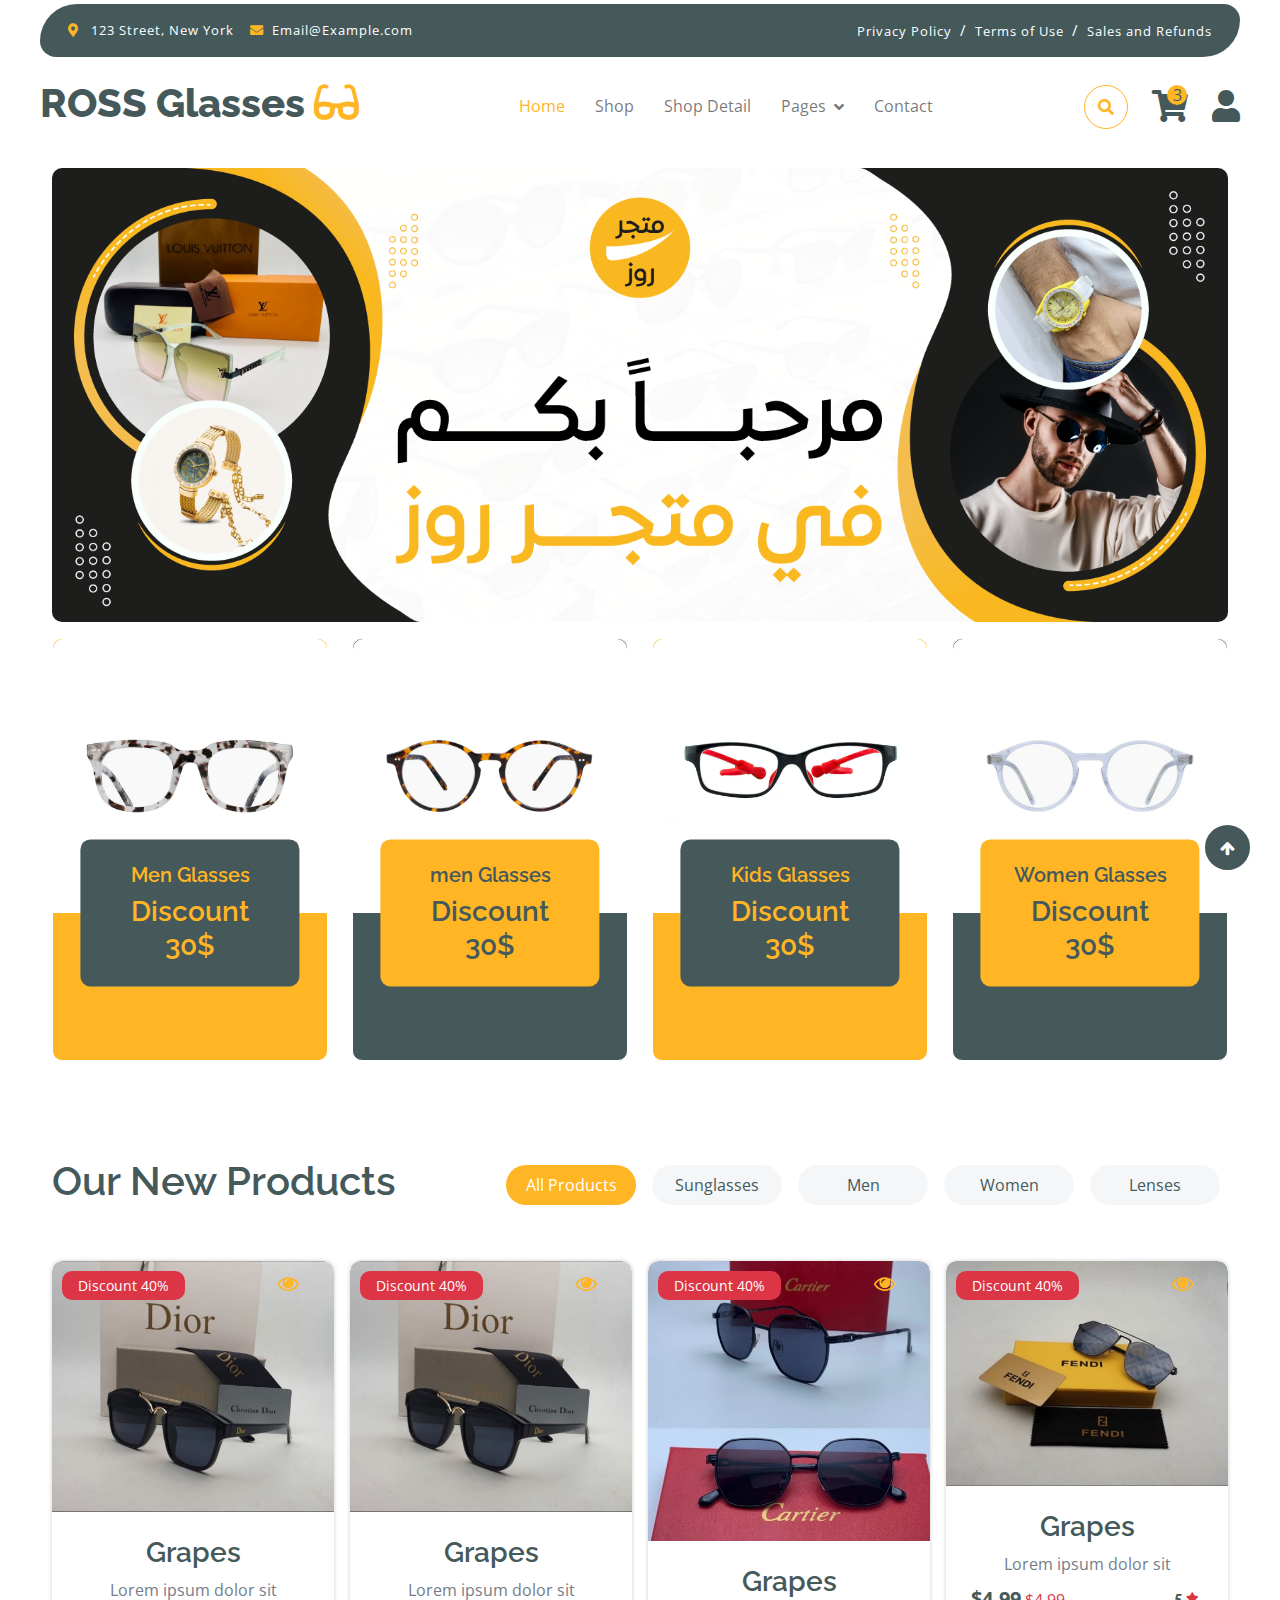
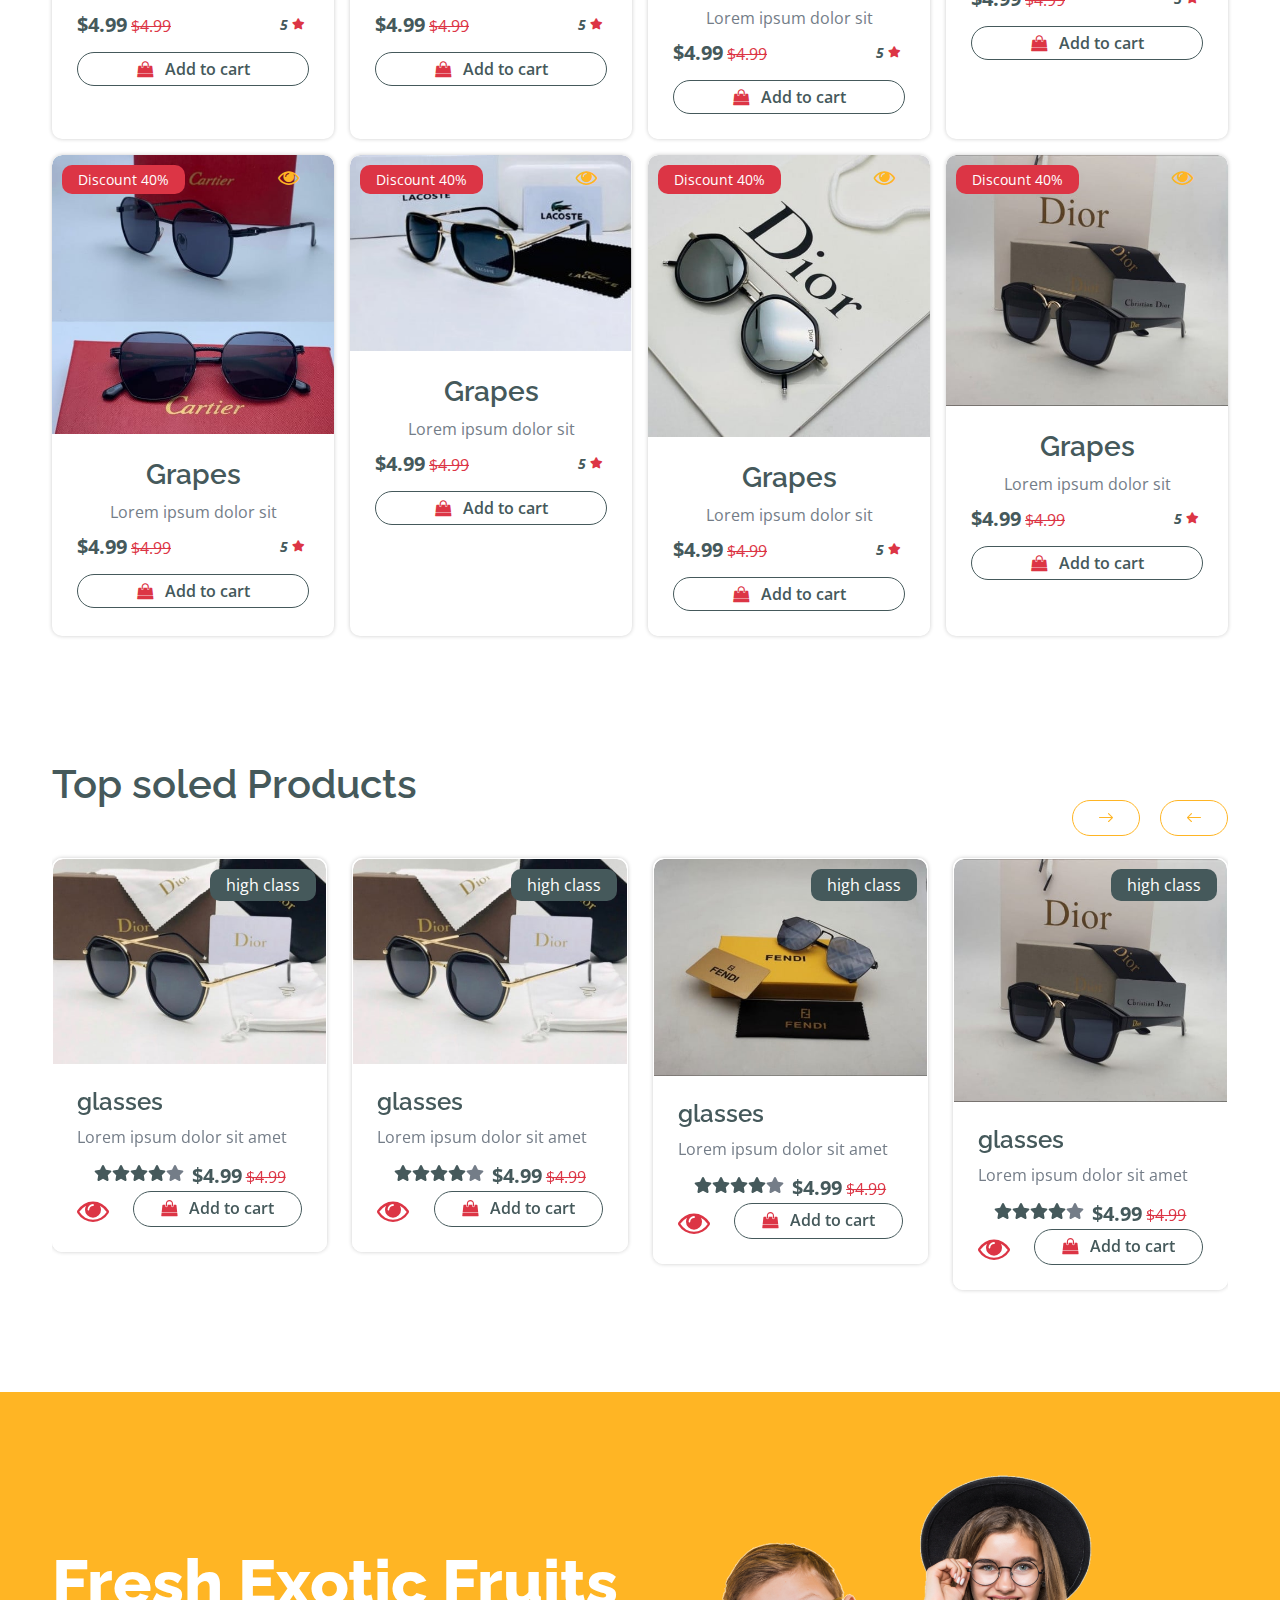
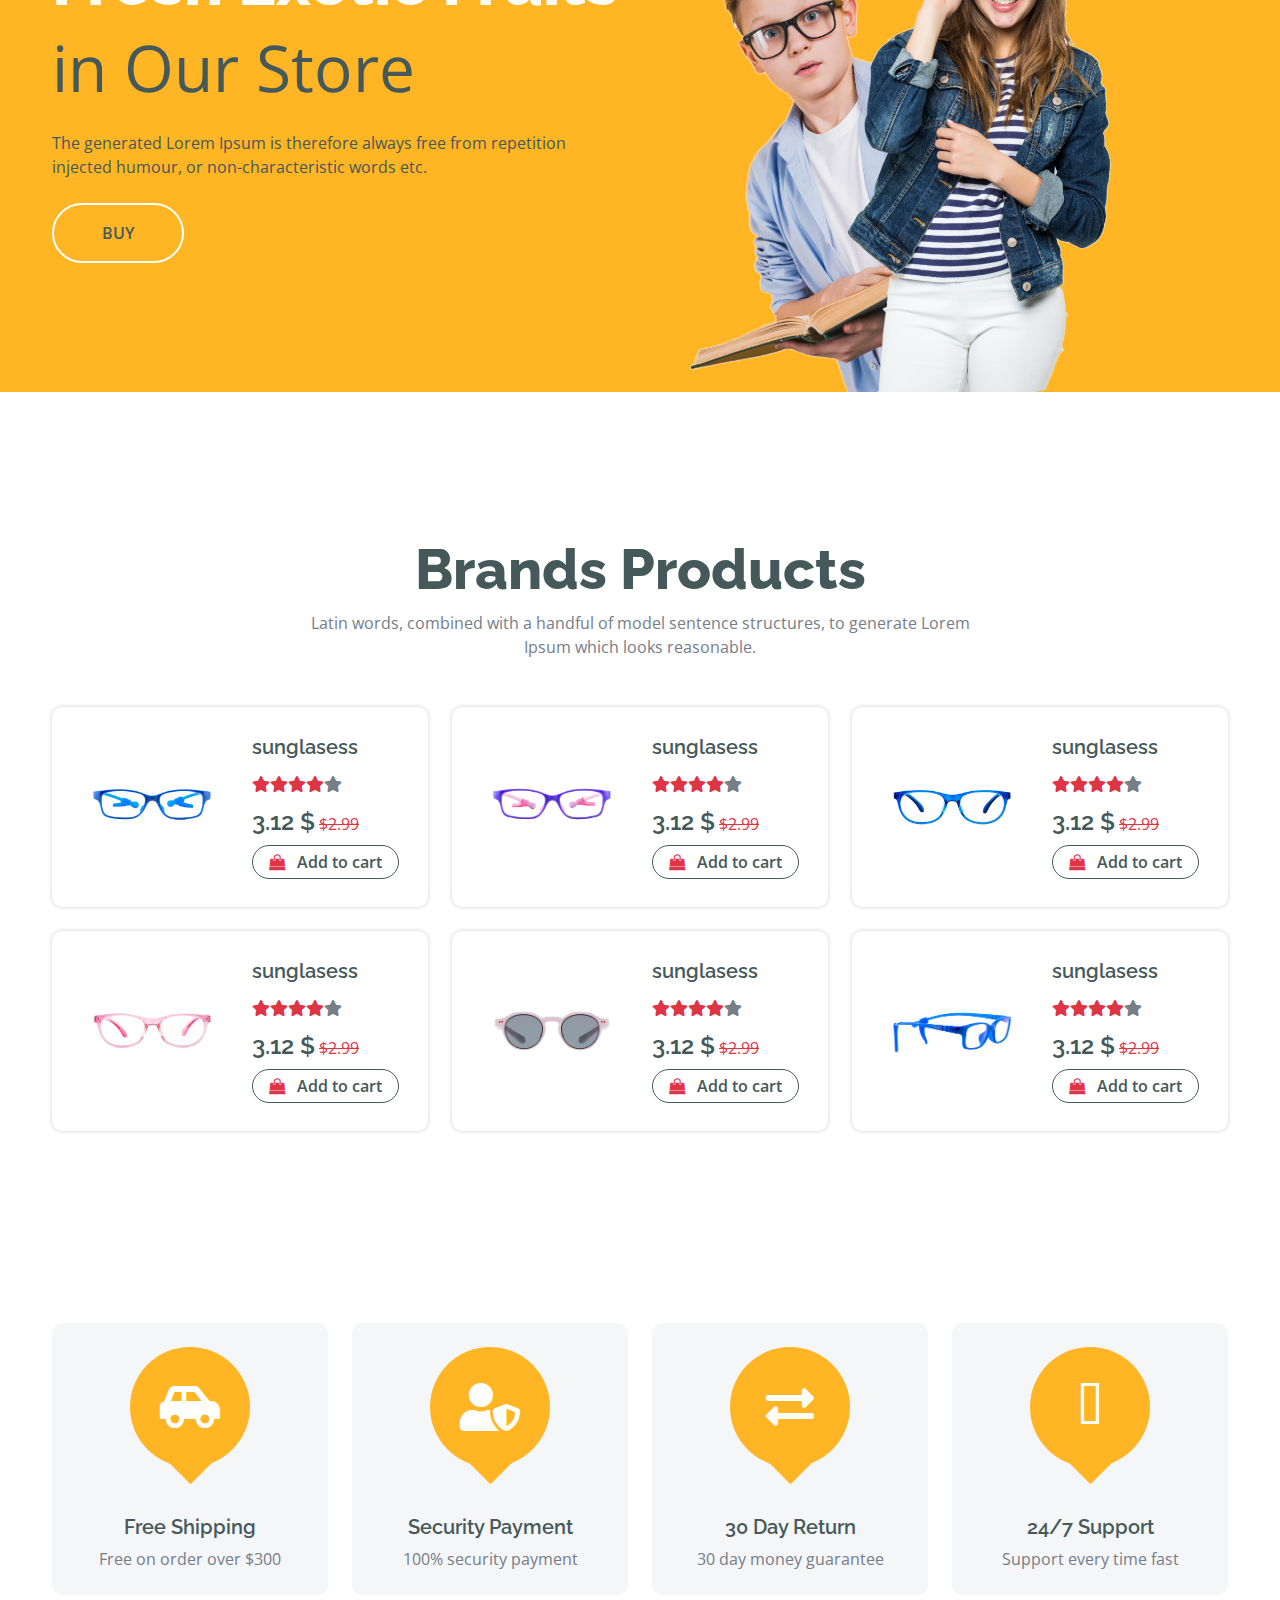
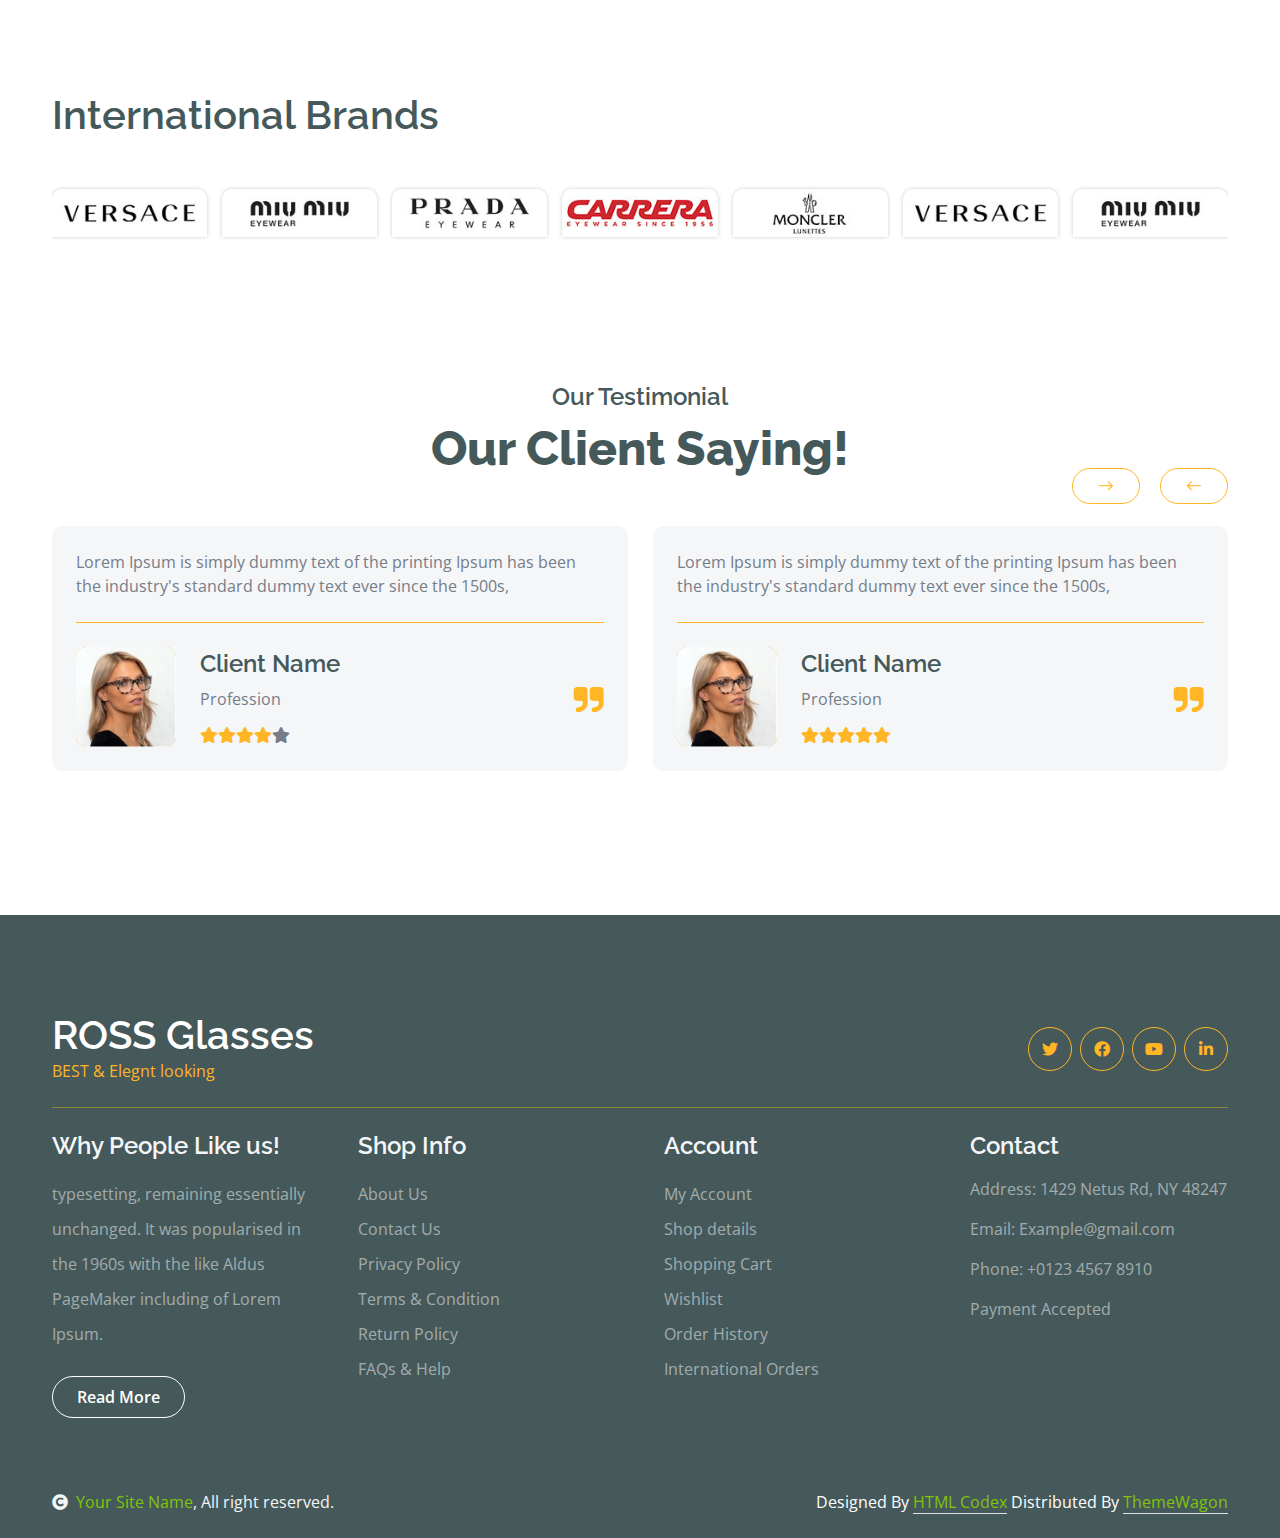
==== index.html @ 66947a6f "first" ====
<!DOCTYPE html>
<html lang="en">

<head>
    <meta charset="utf-8">
    <title>Fruitables - Vegetable Website Template</title>
    <meta content="width=device-width, initial-scale=1.0" name="viewport">
    <meta content="" name="keywords">
    <meta content="" name="description">

    <!-- Google Web Fonts -->
    <link rel="preconnect" href="https://fonts.googleapis.com">
    <link rel="preconnect" href="https://fonts.gstatic.com" crossorigin>
    <link
        href="https://fonts.googleapis.com/css2?family=Open+Sans:wght@400;600&family=Raleway:wght@600;800&display=swap"
        rel="stylesheet">

    <!-- Icon Font Stylesheet -->
    <link rel="stylesheet" href="https://use.fontawesome.com/releases/v5.15.4/css/all.css" />
    <link href="https://cdn.jsdelivr.net/npm/bootstrap-icons@1.4.1/font/bootstrap-icons.css" rel="stylesheet">

    <!-- Libraries Stylesheet -->
    <link href="lib/lightbox/css/lightbox.min.css" rel="stylesheet">
    <link href="lib/owlcarousel/assets/owl.carousel.min.css" rel="stylesheet">
    <link href="https://cdn.jsdelivr.net/npm/boxicons@latest/css/boxicons.min.css" rel="stylesheet">
    <link href="vendor/swiper/swiper-bundle.min.css" rel="stylesheet">
	<link rel="stylesheet" type="text/css" href="vendor/MagnificPopup/magnific-popup.css">

    <!-- Customized Bootstrap Stylesheet -->
    <link href="css/rs.css" rel="stylesheet">

    <link href="css/bootstrap.min.css" rel="stylesheet">
   
    <!-- Template Stylesheet -->
    <link rel="stylesheet" href="css/font-awesome.min.css">

    <link href="css/slick.css" rel="stylesheet">
    <link href="css/slick-theme.css" rel="stylesheet">
    <link href="css/single-product.css" rel="stylesheet">
    <link href="css/style.css" rel="stylesheet">
    <link href="css/si.css" rel="stylesheet">
</head>

<body>

    <!-- Spinner Start -->
    <div id="spinner"
        class="show  w-100 vh-100 bg-white position-fixed translate-middle top-50 start-50  d-flex align-items-center justify-content-center">
        <div class="spinner-grow text-dark" role="status"></div>
    </div>
    <!-- Spinner End -->


    <!-- Navbar start -->
    <div class="container-fluid fixed-top ">
        <div class="container topbar bg-dark d-none d-lg-block mt-1">
            <div class="d-flex justify-content-between">
                <div class="top-info ps-2">
                    <small class="me-3"><i class="fas fa-map-marker-alt me-2 text-secondary"></i> <a href="#"
                            class="text-white">123 Street, New York</a></small>
                    <small class="me-3"><i class="fas fa-envelope me-2 text-secondary"></i><a href="#"
                            class="text-white">Email@Example.com</a></small>
                </div>
                <div class="top-link pe-2">
                    <a href="#" class="text-white"><small class="text-white mx-2">Privacy Policy</small>/</a>
                    <a href="#" class="text-white"><small class="text-white mx-2">Terms of Use</small>/</a>
                    <a href="#" class="text-white"><small class="text-white ms-2">Sales and Refunds</small></a>
                </div>
            </div>
        </div>
        <div class="container px-0">
            <nav class="navbar navbar-light bg-white navbar-expand-xl">
                <a href="index.html" class="navbar-brand">
                    <h1 class="text-dark display-6">ROSS Glasses
                        <i class="fas  text-secondary fa-glasses me-2"></i>
                    </h1>
                </a>
                <button class="navbar-toggler py-2 px-3" type="button" data-bs-toggle="collapse"
                    data-bs-target="#navbarCollapse">
                    <span class="fa fa-bars text-dark"></span>
                </button>
                <div class="collapse navbar-collapse bg-white" id="navbarCollapse">
                    <div class="navbar-nav mx-auto">
                        <a href="index.html" class="nav-item nav-link active">Home</a>
                        <a href="shop.html" class="nav-item nav-link">Shop</a>
                        <a href="shop-detail.html" class="nav-item nav-link">Shop Detail</a>
                        <div class="nav-item dropdown">
                            <a href="#" class="nav-link dropdown-toggle" data-bs-toggle="dropdown">Pages</a>
                            <div class="dropdown-menu m-0 bg-secondary rounded-0">
                                <a href="cart.html" class="dropdown-item">Cart</a>
                                <a href="chackout.html" class="dropdown-item">Chackout</a>
                                <a href="testimonial.html" class="dropdown-item">Testimonial</a>
                                <a href="404.html" class="dropdown-item">404 Page</a>
                            </div>
                        </div>
                        <a href="contact.html" class="nav-item nav-link">Contact</a>
                    </div>
                    <div class="d-flex m-3 me-0">
                        <button
                            class="btn-search btn border border-secondary btn-md-square rounded-circle bg-white me-4"
                            data-bs-toggle="modal" data-bs-target="#searchModal"><i
                                class="fas fa-search text-secondary"></i></button>
                        <a href="#" class="position-relative me-4 my-auto" data-bs-toggle="modal" data-bs-target="#myCart">
                            <i class="fas fa-shopping-cart text-dark  fa-2x" ></i>
                            <span
                                class="position-absolute bg-secondary rounded-circle d-flex align-items-center justify-content-center text-dark px-1"
                                style="top: -5px; left: 15px; height: 20px; min-width: 20px;">3</span>
                        </a>
                        <a href="#" class="my-auto">
                            <i class="fas fa-user text-dark fa-2x"></i>
                        </a>
                    </div>
                </div>
            </nav>
        </div>
    </div>
    <!-- Navbar End -->


    <!-- Modal Search Start -->
    <div class="modal fade" id="searchModal" tabindex="-1" aria-labelledby="exampleModalLabel" aria-hidden="true">
        <div class="modal-dialog modal-fullscreen">
            <div class="modal-content rounded-0">
                <div class="modal-header">
                    <h5 class="modal-title" id="exampleModalLabel">Search by keyword</h5>
                    <button type="button" class="btn-close" data-bs-dismiss="modal" aria-label="Close"></button>
                </div>
                <div class="modal-body d-flex align-items-center">
                    <div class="input-group w-75 mx-auto d-flex">
                        <input type="search" class="form-control p-3" placeholder="keywords"
                            aria-describedby="search-icon-1">
                        <span id="search-icon-1" class="input-group-text p-3"><i class="fa fa-search"></i></span>
                    </div>
                </div>
            </div>
        </div>
    </div>
    <!-- Modal Search End -->


    <!-- Hero Start -->
    <div class="container-fluid py-2 mb- hero-header">
        <div class="container py-2">
            <div class="row g-5">
                <div class="col-md-12 col-lg-12">
                    <div id="carouselId" class="carousel slide position-relative" data-bs-ride="carousel">
                        <div class="carousel-inner" role="listbox">
                            <div class="carousel-item active rounded">
                                <img src="img/her.png" class="img-fluid bg-secondary rounded" alt="First slide">

                            </div>
                            <div class="carousel-item rounded ">
                                <img src="img/9977.png" class="img-fluid rounded" alt="Second slide">

                            </div>
                            <div class="carousel-item rounded ">
                                <img src="img/J1-AR-dt.jpg" class="img-fluid rounded" alt="Second slide">

                            </div>
                            <div class="carousel-item rounded ">
                                <img src="img/hero4.jpg" class="img-fluid  rounded" alt="Second slide">

                            </div>
                            <div class="carousel-item rounded ">
                                <img src="img/1960x660.jpg" class="img-fluid  rounded" alt="Second slide">

                            </div>
                            <div class="carousel-item rounded ">
                                <img src="img/8888.jpg" class="img-fluid  rounded" alt="Second slide">

                            </div>

                        </div>
                    </div>
                    <!--   <button class="carousel-control-prev" type="button" data-bs-target="#carouselId"
                    data-bs-slide="prev">
                    <span class="carousel-control-prev-icon" aria-hidden="true"></span>
                    <span class="visually-hidden">Previous</span>
                </button>
                <button class="carousel-control-next" type="button" data-bs-target="#carouselId"
                    data-bs-slide="next">
                    <span class="carousel-control-next-icon" aria-hidden="true"></span>
                    <span class="visually-hidden">Next</span>
                </button> -->
                </div>
            </div>
        </div>
    </div>
    <!-- Hero End -->



    <!-- Featurs Start -->
    <div class="container-fluid service py-">
        <div class="container py-">
            <div class="row g-4 justify-content-center">
                <div class="col-md-6 col-sm-6 col-12 col-lg-3">
                    <a href="#">
                        <div class="service-item bg-secondary rounded border border-white">
                            <img src="img/569.png" class="img-fluid rounded-top w-100" alt="">
                            <div class="px- rounded-bottom">
                                <div class="service-content bg-dark text-center p-4 rounded">
                                    <h5 class="text-secondary">Men Glasses</h5>
                                    <h3 class="mb-0 text-secondary">Discount 30$</h3>
                                </div>

                            </div>

                        </div>
                    </a>
                </div>
                <div class="col-md-6 col-sm-6 col-12 col-lg-3">
                    <a href="#">
                        <div class="service-item bg-dark rounded border border-white">
                            <img src="img/568.png" class="img-fluid rounded-top w-100" alt="">
                            <div class="px- rounded-bottom">
                                <div class="service-content bg-secondary text-center  p-4 rounded">
                                    <h5 class="text-dark">men Glasses</h5>
                                    <h3 class="mb-0 text-dark">Discount 30$</h3>
                                </div>
                            </div>
                        </div>
                    </a>
                </div>
                <div class="col-md-6 col-sm-6  col-lg-3">
                    <a href="#">
                        <div class="service-item bg-secondary rounded border border-white">
                            <img src="img/01.jpg" class="img-fluid rounded-top w-100" alt="">
                            <div class=" rounded-bottom">
                                <div class="service-content bg-dark text-center p-4 rounded">
                                    <h5 class="text-secondary">Kids Glasses</h5>
                                    <h3 class="mb-0 text-secondary">Discount 30$</h3>
                                </div>
                            </div>
                        </div>
                    </a>
                </div>
                <div class="col-md-6 col-sm-6 col-12 col-lg-3">
                    <a href="#">
                        <div class="service-item bg-dark rounded border border-white">
                            <img src="img/NOVA_ICEGREY_FRONT_SQ_600x.webp" class="img-fluid rounded-top w-100" alt="">
                            <div class=" rounded-bottom">
                                <div class="service-content bg-secondary text-center p-4 rounded">
                                    <h5 class="text-dark">Women Glasses</h5>
                                    <h3 class="mb-0 text-dark">Discount 30$</h3>
                                </div>
                            </div>
                        </div>
                    </a>
                </div>
            </div>
        </div>
    </div>
    <!-- Featurs End -->

    <!-- new Products Shop Start-->
    <div class="container-fluid fruite py-5">
        <div class="container py-5">
            <div class="tab-class text-center">
                <div class="row g-4">
                    <div class="col-lg-4 text-start">
                        <h1>Our New Products</h1>
                    </div>
                    <div class="col-lg-8 col-md text-end">
                        <ul class="nav nav-pills d-inline-flex text-center mb-5">
                            <li class="nav-item">
                                <a class="d-flex m-2 py-2 bg-light rounded-pill active" data-bs-toggle="pill"
                                    href="#tab-1">
                                    <span class="text-dark" style="width: 130px;">All Products</span>
                                </a>
                            </li>
                            <li class="nav-item">
                                <a class="d-flex py-2 m-2 bg-light rounded-pill" data-bs-toggle="pill" href="#tab-2">
                                    <span class="text-dark" style="width: 130px;">Sunglasses</span>
                                </a>
                            </li>
                            <li class="nav-item">
                                <a class="d-flex m-2 py-2 bg-light rounded-pill" data-bs-toggle="pill" href="#tab-3">
                                    <span class="text-dark" style="width: 130px;">Men</span>
                                </a>
                            </li>
                            <li class="nav-item">
                                <a class="d-flex m-2 py-2 bg-light rounded-pill" data-bs-toggle="pill" href="#tab-4">
                                    <span class="text-dark" style="width: 130px;">Women</span>
                                </a>
                            </li>
                            <li class="nav-item">
                                <a class="d-flex m-2 py-2 bg-light rounded-pill" data-bs-toggle="pill" href="#tab-5">
                                    <span class="text-dark" style="width: 130px;">Lenses</span>
                                </a>
                            </li>
                        </ul>
                    </div>
                </div>
                <div class="tab-content">
                    <div id="tab-1" class="tab-pane fade show p-0 active">
                        <div class="row g-4">
                            <div class="col-lg-12">
                                <div class="row g-3">
                                    <div class="col-md-6 col-6 col-sm-6 col-lg-4 col-xl-3">
                                        <div class="rounded position-relative fruite-item">
                                            <div class="fruite-img">
                                                <img src="img/11.jpg" class="img-fluid w-100 h-100 rounded-top" alt="">
                                            </div>
                                            <div
                                                class=" text-white fa-sm  product-label   bg-danger px-2 px-md-3 py-1 rounded position-absolute d-flex justify-content-between js-show-modal1">
                                                Discount 40%</div>
                                            <i class="js-show-modal1 fa fa-eye  position-absolute fa-lg   text-secondary  rounded position-absolute"
                                                id="js-show-modal1" style="top:15px; left:80%;"></i>
                                            <div class=" p-2 p-md-4 border border-white border-top-0 rounded-bottom">
                                                <h3>Grapes</h3>
                                                <a>Lorem ipsum dolor sit </a>
                                                <div class="d-flex justify-content-between flex-lg-wrap   px-md">
                                                    <div class="py-2">
                                                        <span class="text-dark fs-5 fw-bold">$4.99</span> <del
                                                            class="text-danger">$4.99</del>
                                                    </div>
                                                    <div class="d-flex justify-content-end my-2">
                                                        <i style="font-size:.90rem ;"
                                                            class="text-dark  mt-1  fw-bold">5</i>
                                                        <i style="font-size:.70rem ;"
                                                            class="fas f  pt-2 mx-1 fa-star text-danger"></i>
                                                    </div>
                                                </div>
                                                <a href="#"
                                                    class="btn  border border-dark rounded-pill w-100 mt-1  text-dark"><i
                                                        class="fa fa-shopping-bag me-2 text-danger"></i> Add to
                                                    cart</a>
                                            </div>
                                        </div>
                                    </div>
                                    <div class="col-md-6  col-6 col-sm-6 col-lg-4 col-xl-3">
                                        <div class="rounded position-relative fruite-item">
                                            <div class="fruite-img">
                                                <img src="img/11.jpg" class="img-fluid w-100 rounded-top" alt="">
                                            </div>
                                            <div
                                                class=" text-white fa-sm  product-label   bg-danger px-2 px-md-3 py-1 rounded position-absolute d-flex justify-content-between js-show-modal1">
                                                Discount 40%</div>
                                            <i class="js-show-modal1 fa fa-eye  position-absolute fa-lg   text-secondary  rounded position-absolute"
                                                id="js-show-modal1" style="top:15px; left:80%;"></i>
                                            <div class=" p-2 p-md-4 border border-white border-top-0 rounded-bottom">
                                                <h3>Grapes</h3>
                                                <a>Lorem ipsum dolor sit </a>
                                                <div class="d-flex justify-content-between flex-lg-wrap   px-md">
                                                    <div class="py-2">
                                                        <span class="text-dark fs-5 fw-bold">$4.99</span> <del
                                                            class="text-danger">$4.99</del>
                                                    </div>
                                                    <div class="d-flex justify-content-end my-2">
                                                        <i style="font-size:.90rem ;"
                                                            class="text-dark  mt-1  fw-bold">5</i>
                                                        <i style="font-size:.70rem ;"
                                                            class="fas f  pt-2 mx-1 fa-star text-danger"></i>
                                                    </div>
                                                </div>
                                                <a href="#"
                                                    class="btn  border border-dark rounded-pill w-100 mt-1  text-dark"><i
                                                        class="fa fa-shopping-bag me-2 text-danger"></i> Add to
                                                    cart</a>
                                            </div>
                                        </div>
                                    </div>

                                    <div class="col-md-6  col-6 col-sm-6 col-lg-4 col-xl-3">
                                        <div class="rounded position-relative fruite-item">
                                            <div class="fruite-img">
                                                <img src="img/55.jpg" class="img-fluid w-100 rounded-top" alt="">
                                            </div>
                                            <div
                                                class=" text-white fa-sm  product-label   bg-danger px-2 px-md-3 py-1 rounded position-absolute d-flex justify-content-between js-show-modal1">
                                                Discount 40%</div>
                                            <i class="js-show-modal1 fa fa-eye  position-absolute fa-lg   text-secondary  rounded position-absolute"
                                                id="js-show-modal1" style="top:15px; left:80%;"></i>
                                            <div class=" p-2 p-md-4 border border-white border-top-0 rounded-bottom">
                                                <h3>Grapes</h3>
                                                <a>Lorem ipsum dolor sit </a>
                                                <div class="d-flex justify-content-between flex-lg-wrap   px-md">
                                                    <div class="py-2">
                                                        <span class="text-dark fs-5 fw-bold">$4.99</span> <del
                                                            class="text-danger">$4.99</del>
                                                    </div>
                                                    <div class="d-flex justify-content-end my-2">
                                                        <i style="font-size:.90rem ;"
                                                            class="text-dark  mt-1  fw-bold">5</i>
                                                        <i style="font-size:.70rem ;"
                                                            class="fas f  pt-2 mx-1 fa-star text-danger"></i>
                                                    </div>
                                                </div>
                                                <a href="#"
                                                    class="btn  border border-dark rounded-pill w-100 mt-1  text-dark"><i
                                                        class="fa fa-shopping-bag me-2 text-danger"></i> Add to
                                                    cart</a>
                                            </div>
                                        </div>
                                    </div>
                                    <div class="col-md-6  col-6 col-sm-6 col-lg-4 col-xl-3">
                                        <div class="rounded position-relative fruite-item">
                                            <div class="fruite-img">
                                                <img src="img/88.jpg" class="img-fluid w-100 rounded-top" alt="">
                                            </div>
                                            <div
                                                class=" text-white fa-sm  product-label   bg-danger px-2 px-md-3 py-1 rounded position-absolute d-flex justify-content-between js-show-modal1">
                                                Discount 40%</div>
                                            <i class="js-show-modal1 fa fa-eye  position-absolute fa-lg   text-secondary  rounded position-absolute"
                                                id="js-show-modal1" style="top:15px; left:80%;"></i>
                                            <div class=" p-2 p-md-4 border border-white border-top-0 rounded-bottom">
                                                <h3>Grapes</h3>
                                                <a>Lorem ipsum dolor sit </a>
                                                <div class="d-flex justify-content-between flex-lg-wrap   px-md">
                                                    <div class="py-2">
                                                        <span class="text-dark fs-5 fw-bold">$4.99</span> <del
                                                            class="text-danger">$4.99</del>
                                                    </div>
                                                    <div class="d-flex justify-content-end my-2">
                                                        <i style="font-size:.90rem ;"
                                                            class="text-dark  mt-1  fw-bold">5</i>
                                                        <i style="font-size:.70rem ;"
                                                            class="fas f  pt-2 mx-1 fa-star text-danger"></i>
                                                    </div>
                                                </div>
                                                <a href="#"
                                                    class="btn  border border-dark rounded-pill w-100 mt-1  text-dark"><i
                                                        class="fa fa-shopping-bag me-2 text-danger"></i> Add to
                                                    cart</a>
                                            </div>
                                        </div>
                                    </div>
                                    <div class="col-md-6  col-6 col-sm-6 col-lg-4 col-xl-3">
                                        <div class="rounded position-relative fruite-item">
                                            <div class="fruite-img">
                                                <img src="img/55.jpg" class="img-fluid w-100 rounded-top" alt="">
                                            </div>
                                            <div
                                                class=" text-white fa-sm  product-label   bg-danger px-2 px-md-3 py-1 rounded position-absolute d-flex justify-content-between js-show-modal1">
                                                Discount 40%</div>
                                            <i class="js-show-modal1 fa fa-eye  position-absolute fa-lg   text-secondary  rounded position-absolute"
                                                id="js-show-modal1" style="top:15px; left:80%;"></i>
                                            <div class=" p-2 p-md-4 border border-white border-top-0 rounded-bottom">
                                                <h3>Grapes</h3>
                                                <a>Lorem ipsum dolor sit </a>
                                                <div class="d-flex justify-content-between flex-lg-wrap   px-md">
                                                    <div class="py-2">
                                                        <span class="text-dark fs-5 fw-bold">$4.99</span> <del
                                                            class="text-danger">$4.99</del>
                                                    </div>
                                                    <div class="d-flex justify-content-end my-2">
                                                        <i style="font-size:.90rem ;"
                                                            class="text-dark  mt-1  fw-bold">5</i>
                                                        <i style="font-size:.70rem ;"
                                                            class="fas f  pt-2 mx-1 fa-star text-danger"></i>
                                                    </div>
                                                </div>
                                                <a href="#"
                                                    class="btn  border border-dark rounded-pill w-100 mt-1  text-dark"><i
                                                        class="fa fa-shopping-bag me-2 text-danger"></i> Add to
                                                    cart</a>
                                            </div>
                                        </div>
                                    </div>
                                    <div class="col-md-6  col-6 col-sm-6 col-lg-4 col-xl-3">
                                        <div class="rounded position-relative fruite-item">
                                            <div class="fruite-img">
                                                <img src="img/22.jpg" class="img-fluid w-100 h-100 rounded-top" alt="">
                                            </div>
                                            <div
                                                class=" text-white fa-sm  product-label   bg-danger px-2 px-md-3 py-1 rounded position-absolute d-flex justify-content-between js-show-modal1">
                                                Discount 40%</div>
                                            <i class="js-show-modal1 fa fa-eye  position-absolute fa-lg   text-secondary  rounded position-absolute"
                                                id="js-show-modal1" style="top:15px; left:80%;"></i>
                                            <div class=" p-2 p-md-4 border border-white border-top-0 rounded-bottom">
                                                <h3>Grapes</h3>
                                                <a>Lorem ipsum dolor sit </a>
                                                <div class="d-flex justify-content-between flex-lg-wrap   px-md">
                                                    <div class="py-2">
                                                        <span class="text-dark fs-5 fw-bold">$4.99</span> <del
                                                            class="text-danger">$4.99</del>
                                                    </div>
                                                    <div class="d-flex justify-content-end my-2">
                                                        <i style="font-size:.90rem ;"
                                                            class="text-dark  mt-1  fw-bold">5</i>
                                                        <i style="font-size:.70rem ;"
                                                            class="fas f  pt-2 mx-1 fa-star text-danger"></i>
                                                    </div>
                                                </div>
                                                <a href="#"
                                                    class="btn  border border-dark rounded-pill w-100 mt-1  text-dark"><i
                                                        class="fa fa-shopping-bag me-2 text-danger"></i> Add to
                                                    cart</a>
                                            </div>
                                        </div>
                                    </div>
                                    <div class="col-md-6  col-6 col-sm-6 col-lg-4 col-xl-3">
                                        <div class="rounded position-relative fruite-item">
                                            <div class="fruite-img">
                                                <img src="img/44.jpg" class="img-fluid w-100 rounded-top" alt="">
                                            </div>
                                            <div class="text-white fa-sm  bg-danger px-2 px-md-3 py-1 rounded position-absolute d-flex justify-content-between js-show-modal1"
                                                style="top: 10px; left: 10px;">Discount 40%</div>
                                            <i class="js-show-modal1 fa fa-eye  position-absolute fa-lg   text-secondary  rounded position-absolute"
                                                id="js-show-modal1" style="top:15px; left:80%;"></i>
                                            <div class=" p-2 p-md-4 border border-white border-top-0 rounded-bottom">
                                                <h3>Grapes</h3>
                                                <a>Lorem ipsum dolor sit </a>
                                                <div class="d-flex justify-content-between flex-lg-wrap   px-md">
                                                    <div class="py-2">
                                                        <span class="text-dark fs-5 fw-bold">$4.99</span> <del
                                                            class="text-danger">$4.99</del>
                                                    </div>
                                                    <div class="d-flex justify-content-end my-2">
                                                        <i style="font-size:.90rem ;"
                                                            class="text-dark  mt-1  fw-bold">5</i>
                                                        <i style="font-size:.70rem ;"
                                                            class="fas f  pt-2 mx-1 fa-star text-danger"></i>
                                                    </div>
                                                </div>
                                                <a href="#"
                                                    class="btn  border border-dark rounded-pill w-100 mt-1  text-dark"><i
                                                        class="fa fa-shopping-bag me-2 text-danger"></i> Add to
                                                    cart</a>
                                            </div>
                                        </div>
                                    </div>
                                    <div class="col-md-6  col-6 col-sm-6 col-lg-4 col-xl-3">
                                        <div class="rounded position-relative fruite-item">
                                            <div class="fruite-img">
                                                <img src="img/11.jpg" class="img-fluid w-100 rounded-top" alt="">
                                            </div>
                                            <div
                                                class=" text-white fa-sm  product-label   bg-danger px-2 px-md-3 py-1 rounded position-absolute d-flex justify-content-between js-show-modal1">
                                                Discount 40%</div>
                                            <i class="js-show-modal1 fa fa-eye  position-absolute fa-lg   text-secondary  rounded position-absolute"
                                                id="js-show-modal1" style="top:15px; left:80%;"></i>
                                            <div class=" p-2 p-md-4 border border-white border-top-0 rounded-bottom">
                                                <h3>Grapes</h3>
                                                <a>Lorem ipsum dolor sit </a>
                                                <div class="d-flex justify-content-between flex-lg-wrap   px-md">
                                                    <div class="py-2">
                                                        <span class="text-dark fs-5 fw-bold">$4.99</span> <del
                                                            class="text-danger">$4.99</del>
                                                    </div>
                                                    <div class="d-flex justify-content-end my-2">
                                                        <i style="font-size:.90rem ;"
                                                            class="text-dark  mt-1  fw-bold">5</i>
                                                        <i style="font-size:.70rem ;"
                                                            class="fas f  pt-2 mx-1 fa-star text-danger"></i>
                                                    </div>
                                                </div>
                                                <a href="#"
                                                    class="btn  border border-dark rounded-pill w-100 mt-1  text-dark"><i
                                                        class="fa fa-shopping-bag me-2 text-danger"></i> Add to
                                                    cart</a>
                                            </div>
                                        </div>
                                    </div>
                                </div>
                            </div>
                        </div>
                    </div>
                    <div id="tab-2" class="tab-pane fade show p-0">
                        <div class="row g-4">
                            <div class="col-lg-12">
                                <div class="row g-4">
                                    <div class="col-md-6  col-6 col-sm-6 col-lg-4 col-xl-3">
                                        <div class="rounded position-relative fruite-item">
                                            <div class="fruite-img">
                                                <img src="img/11.jpg" class="img-fluid w-100 rounded-top" alt="">
                                            </div>
                                            <div
                                                class=" text-white fa-sm  product-label   bg-danger px-2 px-md-3 py-1 rounded position-absolute d-flex justify-content-between js-show-modal1">
                                                Discount 40%</div>
                                            <i class="js-show-modal1 fa fa-eye  position-absolute fa-lg   text-secondary  rounded position-absolute"
                                                id="js-show-modal1" style="top:15px; left:80%;"></i>
                                            <div class=" p-2 p-md-4 border border-white border-top-0 rounded-bottom">
                                                <h3>Grapes</h3>
                                                <a>Lorem ipsum dolor sit </a>
                                                <div class="d-flex justify-content-between flex-lg-wrap   px-md">
                                                    <div class="py-2">
                                                        <span class="text-dark fs-5 fw-bold">$4.99</span> <del
                                                            class="text-danger">$4.99</del>
                                                    </div>
                                                    <div class="d-flex justify-content-end my-2">
                                                        <i style="font-size:.90rem ;"
                                                            class="text-dark  mt-1  fw-bold">5</i>
                                                        <i style="font-size:.70rem ;"
                                                            class="fas f  pt-2 mx-1 fa-star text-danger"></i>
                                                    </div>
                                                </div>
                                                <a href="#"
                                                    class="btn  border border-dark rounded-pill w-100 mt-1  text-dark"><i
                                                        class="fa fa-shopping-bag me-2 text-danger"></i> Add to
                                                    cart</a>
                                            </div>
                                        </div>
                                    </div>
                                    <div class="col-md-6  col-6 col-sm-6 col-lg-4 col-xl-3">
                                        <div class="rounded position-relative fruite-item">
                                            <div class="fruite-img">
                                                <img src="img/77.jpg" class="img-fluid w-100 rounded-top" alt="">
                                            </div>
                                            <div
                                                class=" text-white fa-sm  product-label   bg-danger px-2 px-md-3 py-1 rounded position-absolute d-flex justify-content-between js-show-modal1">
                                                Discount 40%</div>
                                            <i class="js-show-modal1 fa fa-eye  position-absolute fa-lg   text-secondary  rounded position-absolute"
                                                id="js-show-modal1" style="top:15px; left:80%;"></i>
                                            <div class=" p-2 p-md-4 border border-white border-top-0 rounded-bottom">
                                                <h3>Grapes</h3>
                                                <a>Lorem ipsum dolor sit </a>
                                                <div class="d-flex justify-content-between flex-lg-wrap   px-md">
                                                    <div class="py-2">
                                                        <span class="text-dark fs-5 fw-bold">$4.99</span> <del
                                                            class="text-danger">$4.99</del>
                                                    </div>
                                                    <div class="d-flex justify-content-end my-2">
                                                        <i style="font-size:.90rem ;"
                                                            class="text-dark  mt-1  fw-bold">5</i>
                                                        <i style="font-size:.70rem ;"
                                                            class="fas f  pt-2 mx-1 fa-star text-danger"></i>
                                                    </div>
                                                </div>
                                                <a href="#"
                                                    class="btn  border border-dark rounded-pill w-100 mt-1  text-dark"><i
                                                        class="fa fa-shopping-bag me-2 text-danger"></i> Add to
                                                    cart</a>
                                            </div>
                                        </div>
                                    </div>
                                </div>
                            </div>
                        </div>
                    </div>
                    <div id="tab-3" class="tab-pane fade show p-0">
                        <div class="row g-4">
                            <div class="col-lg-12">
                                <div class="row g-4">
                                    <div class="col-md-6  col-6 col-sm-6 col-lg-4 col-xl-3">
                                        <div class="rounded position-relative fruite-item">
                                            <div class="fruite-img">
                                                <img src="img/003.jpg" class="img-fluid w-100 rounded-top" alt="">
                                            </div>
                                            <div
                                                class=" text-white fa-sm  product-label   bg-danger px-2 px-md-3 py-1 rounded position-absolute d-flex justify-content-between js-show-modal1">
                                                Discount 40%</div>
                                            <i class="js-show-modal1 fa fa-eye  position-absolute fa-lg   text-secondary  rounded position-absolute"
                                                id="js-show-modal1" style="top:15px; left:80%;"></i>
                                            <div class=" p-2 p-md-4 border border-white border-top-0 rounded-bottom">
                                                <h3>Grapes</h3>
                                                <a>Lorem ipsum dolor sit </a>
                                                <div class="d-flex justify-content-between flex-lg-wrap   px-md">
                                                    <div class="py-2">
                                                        <span class="text-dark fs-5 fw-bold">$4.99</span> <del
                                                            class="text-danger">$4.99</del>
                                                    </div>
                                                    <div class="d-flex justify-content-end my-2">
                                                        <i style="font-size:.90rem ;"
                                                            class="text-dark  mt-1  fw-bold">5</i>
                                                        <i style="font-size:.70rem ;"
                                                            class="fas f  pt-2 mx-1 fa-star text-danger"></i>
                                                    </div>
                                                </div>
                                                <a href="#"
                                                    class="btn  border border-dark rounded-pill w-100 mt-1  text-dark"><i
                                                        class="fa fa-shopping-bag me-2 text-danger"></i> Add to
                                                    cart</a>
                                            </div>
                                        </div>
                                    </div>
                                    <div class="col-md-6  col-6 col-sm-6 col-lg-4 col-xl-3">
                                        <div class="rounded position-relative fruite-item">
                                            <div class="fruite-img">
                                                <img src="img/004.jpg" class="img-fluid w-100 rounded-top" alt="">
                                            </div>
                                            <div
                                                class=" text-white fa-sm  product-label   bg-danger px-2 px-md-3 py-1 rounded position-absolute d-flex justify-content-between js-show-modal1">
                                                Discount 40%</div>
                                            <i class="js-show-modal1 fa fa-eye  position-absolute fa-lg   text-secondary  rounded position-absolute"
                                                id="js-show-modal1" style="top:15px; left:80%;"></i>
                                            <div class=" p-2 p-md-4 border border-white border-top-0 rounded-bottom">
                                                <h3>Grapes</h3>
                                                <a>Lorem ipsum dolor sit </a>
                                                <div class="d-flex justify-content-between flex-lg-wrap   px-md">
                                                    <div class="py-2">
                                                        <span class="text-dark fs-5 fw-bold">$4.99</span> <del
                                                            class="text-danger">$4.99</del>
                                                    </div>
                                                    <div class="d-flex justify-content-end my-2">
                                                        <i style="font-size:.90rem ;"
                                                            class="text-dark  mt-1  fw-bold">5</i>
                                                        <i style="font-size:.70rem ;"
                                                            class="fas f  pt-2 mx-1 fa-star text-danger"></i>
                                                    </div>
                                                </div>
                                                <a href="#"
                                                    class="btn  border border-dark rounded-pill w-100 mt-1  text-dark"><i
                                                        class="fa fa-shopping-bag me-2 text-danger"></i> Add to
                                                    cart</a>
                                            </div>
                                        </div>
                                    </div>
                                </div>
                            </div>
                        </div>
                    </div>
                    <div id="tab-4" class="tab-pane fade show p-0">
                        <div class="row g-4">
                            <div class="col-lg-12">
                                <div class="row g-4">
                                    <div class="col-md-6  col-6 col-sm-6 col-lg-4 col-xl-3">
                                        <div class="rounded position-relative fruite-item">
                                            <div class="fruite-img">
                                                <img src="img/11.jpg" class="img-fluid w-100 rounded-top" alt="">
                                            </div>
                                            <div
                                                class=" text-white fa-sm  product-label   bg-danger px-2 px-md-3 py-1 rounded position-absolute d-flex justify-content-between js-show-modal1">
                                                Discount 40%</div>
                                            <i class="js-show-modal1 fa fa-eye  position-absolute fa-lg   text-secondary  rounded position-absolute"
                                                id="js-show-modal1" style="top:15px; left:80%;"></i>
                                            <div class=" p-2 p-md-4 border border-white border-top-0 rounded-bottom">
                                                <h3>Grapes</h3>
                                                <a>Lorem ipsum dolor sit </a>
                                                <div class="d-flex justify-content-between flex-lg-wrap   px-md">
                                                    <div class="py-2">
                                                        <span class="text-dark fs-5 fw-bold">$4.99</span> <del
                                                            class="text-danger">$4.99</del>
                                                    </div>
                                                    <div class="d-flex justify-content-end my-2">
                                                        <i style="font-size:.90rem ;"
                                                            class="text-dark  mt-1  fw-bold">5</i>
                                                        <i style="font-size:.70rem ;"
                                                            class="fas f  pt-2 mx-1 fa-star text-danger"></i>
                                                    </div>
                                                </div>
                                                <a href="#"
                                                    class="btn  border border-dark rounded-pill w-100 mt-1  text-dark"><i
                                                        class="fa fa-shopping-bag me-2 text-danger"></i> Add to
                                                    cart</a>
                                            </div>
                                        </div>
                                    </div>
                                    <div class="col-md-6  col-6 col-sm-6 col-lg-4 col-xl-3">
                                        <div class="rounded position-relative fruite-item">
                                            <div class="fruite-img">
                                                <img src="img/33.jpg" class="img-fluid w-100 rounded-top" alt="">
                                            </div>
                                            <div
                                                class=" text-white fa-sm  product-label   bg-danger px-2 px-md-3 py-1 rounded position-absolute d-flex justify-content-between js-show-modal1">
                                                Discount 40%</div>
                                            <i class="js-show-modal1 fa fa-eye  position-absolute fa-lg   text-secondary  rounded position-absolute"
                                                id="js-show-modal1" style="top:15px; left:80%;"></i>
                                            <div class=" p-2 p-md-4 border border-white border-top-0 rounded-bottom">
                                                <h3>Grapes</h3>
                                                <a>Lorem ipsum dolor sit </a>
                                                <div class="d-flex justify-content-between flex-lg-wrap   px-md">
                                                    <div class="py-2">
                                                        <span class="text-dark fs-5 fw-bold">$4.99</span> <del
                                                            class="text-danger">$4.99</del>
                                                    </div>
                                                    <div class="d-flex justify-content-end my-2">
                                                        <i style="font-size:.90rem ;"
                                                            class="text-dark  mt-1  fw-bold">5</i>
                                                        <i style="font-size:.70rem ;"
                                                            class="fas f  pt-2 mx-1 fa-star text-danger"></i>
                                                    </div>
                                                </div>
                                                <a href="#"
                                                    class="btn  border border-dark rounded-pill w-100 mt-1  text-dark"><i
                                                        class="fa fa-shopping-bag me-2 text-danger"></i> Add to
                                                    cart</a>
                                            </div>
                                        </div>
                                    </div>
                                </div>
                            </div>
                        </div>
                    </div>
                    <div id="tab-5" class="tab-pane fade show p-0">
                        <div class="row g-4">
                            <div class="col-lg-12">
                                <div class="row g-4">
                                    <div class="col-md-6  col-6 col-sm-6 col-lg-4 col-xl-3">
                                        <div class="rounded position-relative fruite-item">
                                            <div class="fruite-img">
                                                <img src="img/77.jpg" class="img-fluid w-100 rounded-top" alt="">
                                            </div>
                                            <div
                                                class=" text-white fa-sm  product-label   bg-danger px-2 px-md-3 py-1 rounded position-absolute d-flex justify-content-between js-show-modal1">
                                                Discount 40%</div>
                                            <i class="js-show-modal1 fa fa-eye  position-absolute fa-lg   text-secondary  rounded position-absolute"
                                                id="js-show-modal1" style="top:15px; left:80%;"></i>
                                            <div class=" p-2 p-md-4 border border-white border-top-0 rounded-bottom">
                                                <h3>Grapes</h3>
                                                <a>Lorem ipsum dolor sit </a>
                                                <div class="d-flex justify-content-between flex-lg-wrap   px-md">
                                                    <div class="py-2">
                                                        <span class="text-dark fs-5 fw-bold">$4.99</span> <del
                                                            class="text-danger">$4.99</del>
                                                    </div>
                                                    <div class="d-flex justify-content-end my-2">
                                                        <i style="font-size:.90rem ;"
                                                            class="text-dark  mt-1  fw-bold">5</i>
                                                        <i style="font-size:.70rem ;"
                                                            class="fas f  pt-2 mx-1 fa-star text-danger"></i>
                                                    </div>
                                                </div>
                                                <a href="#"
                                                    class="btn  border border-dark rounded-pill w-100 mt-1  text-dark"><i
                                                        class="fa fa-shopping-bag me-2 text-danger"></i> Add to
                                                    cart</a>
                                            </div>
                                        </div>
                                    </div>
                                    <div class="col-md-6  col-6 col-sm-6 col-lg-4 col-xl-3">
                                        <div class="rounded position-relative fruite-item">
                                            <div class="fruite-img">
                                                <img src="img/77.jpg" class="img-fluid w-100 rounded-top" alt="">
                                            </div>
                                            <div
                                                class=" text-white fa-sm  product-label   bg-danger px-2 px-md-3 py-1 rounded position-absolute d-flex justify-content-between js-show-modal1">
                                                Discount 40%</div>
                                            <i class="js-show-modal1 fa fa-eye  position-absolute fa-lg   text-secondary  rounded position-absolute"
                                                id="js-show-modal1" style="top:15px; left:80%;"></i>
                                            <div class="mt-2 border border-white border-top-0 rounded-bottom">
                                                <h4>Grapes</h4>
                                                <a>Lorem ipsum dolor sit </a>
                                                <div class="d-flex justify-content-between flex-lg-wrap  px-2 px-md-5">
                                                    <div class="py-2">
                                                        <span class="text-dark fs-5 fw-bold">$4.99</span>
                                                        <del class="text-danger">$4.99</del>
                                                    </div>
                                                    <div class="d-flex justify-content-end my-2">
                                                        <i class="text-dark fs-5  fw-bold">5</i>
                                                        <i style="font-size:1rem ;"
                                                            class="fas  pt-2 mx-2 fa-star text-danger"></i>
                                                    </div>
                                                </div>
                                            </div>
                                            <div class="pb-2 w-100 px-2">
                                                <a href="#"
                                                    class="btn border border-dark rounded-pill w-100  text-dark"><i
                                                        class="fa fa-shopping-bag me-2 text-danger"></i> Add to
                                                    cart</a>
                                            </div>
                                        </div>
                                    </div>
                                    <div class="col-md-6  col-6 col-sm-6 col-lg-4 col-xl-3">
                                        <div class="rounded position-relative fruite-item">
                                            <div class="fruite-img">
                                                <img src="img/002.jpg" class="img-fluid w-100 rounded-top" alt="">
                                            </div>
                                            <div
                                                class=" text-white fa-sm  product-label   bg-danger px-2 px-md-3 py-1 rounded position-absolute d-flex justify-content-between js-show-modal1">
                                                Discount 40%</div>
                                            <i class="js-show-modal1 fa fa-eye  position-absolute fa-lg   text-secondary  rounded position-absolute"
                                                id="js-show-modal1" style="top:15px; left:80%;"></i>
                                            <div class=" p-2 p-md-4 border border-white border-top-0 rounded-bottom">
                                                <h3>Grapes</h3>
                                                <a>Lorem ipsum dolor sit </a>
                                                <div class="d-flex justify-content-between flex-lg-wrap   px-md">
                                                    <div class="py-2">
                                                        <span class="text-dark fs-5 fw-bold">$4.99</span> <del
                                                            class="text-danger">$4.99</del>
                                                    </div>
                                                    <div class="d-flex justify-content-end my-2">
                                                        <i style="font-size:.90rem ;"
                                                            class="text-dark  mt-1  fw-bold">5</i>
                                                        <i style="font-size:.70rem ;"
                                                            class="fas f  pt-2 mx-1 fa-star text-danger"></i>
                                                    </div>
                                                </div>
                                                <a href="#"
                                                    class="btn  border border-dark rounded-pill w-100 mt-1  text-dark"><i
                                                        class="fa fa-shopping-bag me-2 text-danger"></i> Add to
                                                    cart</a>
                                            </div>
                                        </div>
                                    </div>
                                </div>
                            </div>
                        </div>
                    </div>
                </div>
            </div>
        </div>
    </div>
    <!-- new Products Shop End-->




    <!-- Top soled Shop Start-->
    <div class="container-fluid fruite py-1">
        <div class="container py-4">
            <h1 class="mb-0">Top soled Products</h1>
            <div class="owl-carousel product-carousel justify-content-center">
                <div class="border border-white rounded position-relative fruite-item">
                    <div class="fruite-img">
                        <img src="img/33.jpg" class="img-fluid w-100 rounded-top" alt="">
                    </div>
                    <div class="text-white bg-dark px-3 py-1 rounded position-absolute" style="top: 10px; right: 10px;">
                        high class</div>
                    <div class="p-4 rounded-bottom">
                        <h4>glasses</h4>
                        <p>Lorem ipsum dolor sit amet </p>
                        <div class="d-flex justify-content-center flex-lg-wrap  ">
                            <div class="d-flex mt-">
                                <i class="fas fa-star text-dark"></i>
                                <i class="fas fa-star text-dark"></i>
                                <i class="fas fa-star text-dark"></i>
                                <i class="fas fa-star text-dark"></i>
                                <i class="fas fa-star"></i>
                            </div>
                            <div class="mt-n1 ms-2">
                                <span class="text-dark fs-5 fw-bold">$4.99</span> <del class="text-danger">$4.99</del>
                            </div>
                        </div>
                        <div class="d-flex justify-content-between flex-lg-wrap">
                            <i class="fa fa-eye  text-danger  fa-2x mt-1 "></i>
                            <a href="#" class="btn border border-dark rounded-pill w-75 text-dark"><i
                                    class="fa fa-shopping-bag me-2 text-danger"></i> Add to cart</a>
                        </div>
                    </div>
                </div>
                <div class="border border-white rounded position-relative fruite-item">
                    <div class="fruite-img">
                        <img src="img/33.jpg" class="img-fluid w-100 rounded-top" alt="">
                    </div>
                    <div class="text-white bg-dark px-3 py-1 rounded position-absolute" style="top: 10px; right: 10px;">
                        high class</div>
                    <div class="p-4 rounded-bottom">
                        <h4>glasses</h4>
                        <p>Lorem ipsum dolor sit amet </p>
                        <div class="d-flex justify-content-center flex-lg-wrap  ">
                            <div class="d-flex mt-">
                                <i class="fas fa-star text-dark"></i>
                                <i class="fas fa-star text-dark"></i>
                                <i class="fas fa-star text-dark"></i>
                                <i class="fas fa-star text-dark"></i>
                                <i class="fas fa-star"></i>
                            </div>
                            <div class="mt-n1 ms-2">
                                <span class="text-dark fs-5 fw-bold">$4.99</span> <del class="text-danger">$4.99</del>
                            </div>
                        </div>
                        <div class="d-flex justify-content-between flex-lg-wrap">
                            <i class="fa fa-eye  text-danger  fa-2x mt-1 "></i>
                            <a href="#" class="btn border border-dark rounded-pill w-75 text-dark"><i
                                    class="fa fa-shopping-bag me-2 text-danger"></i> Add to cart</a>
                        </div>
                    </div>
                </div>
                <div class="border border-white rounded position-relative fruite-item">
                    <div class="fruite-img">
                        <img src="img/88.jpg" class="img-fluid w-100 rounded-top bg-light" alt="">
                    </div>
                    <div class="text-white bg-dark px-3 py-1 rounded position-absolute" style="top: 10px; right: 10px;">
                        high class</div>
                    <div class="p-4 rounded-bottom">
                        <h4>glasses</h4>
                        <p>Lorem ipsum dolor sit amet </p>
                        <div class="d-flex justify-content-center flex-lg-wrap  ">
                            <div class="d-flex mt-">
                                <i class="fas fa-star text-dark"></i>
                                <i class="fas fa-star text-dark"></i>
                                <i class="fas fa-star text-dark"></i>
                                <i class="fas fa-star text-dark"></i>
                                <i class="fas fa-star"></i>
                            </div>
                            <div class="mt-n1 ms-2">
                                <span class="text-dark fs-5 fw-bold">$4.99</span> <del class="text-danger">$4.99</del>
                            </div>
                        </div>
                        <div class="d-flex justify-content-between flex-lg-wrap">
                            <i class="fa fa-eye  text-danger  fa-2x mt-1 "></i>
                            <a href="#" class="btn border border-dark rounded-pill w-75 text-dark"><i
                                    class="fa fa-shopping-bag me-2 text-danger"></i> Add to cart</a>
                        </div>
                    </div>
                </div>
                <div class="border border-white rounded position-relative fruite-item">
                    <div class="fruite-img">
                        <img src="img/11.jpg" class="img-fluid w-100 rounded-top" alt="">
                    </div>
                    <div class="text-white bg-dark px-3 py-1 rounded position-absolute" style="top: 10px; right: 10px;">
                        high class</div>
                    <div class="p-4 rounded-bottom">
                        <h4>glasses</h4>
                        <p>Lorem ipsum dolor sit amet </p>
                        <div class="d-flex justify-content-center flex-lg-wrap  ">
                            <div class="d-flex mt-">
                                <i class="fas fa-star text-dark"></i>
                                <i class="fas fa-star text-dark"></i>
                                <i class="fas fa-star text-dark"></i>
                                <i class="fas fa-star text-dark"></i>
                                <i class="fas fa-star"></i>
                            </div>
                            <div class="mt-n1 ms-2">
                                <span class="text-dark fs-5 fw-bold">$4.99</span> <del class="text-danger">$4.99</del>
                            </div>
                        </div>
                        <div class="d-flex justify-content-between flex-lg-wrap">
                            <i class="fa fa-eye  text-danger  fa-2x mt-1 "></i>
                            <a href="#" class="btn border border-dark rounded-pill w-75 text-dark"><i
                                    class="fa fa-shopping-bag me-2 text-danger"></i> Add to cart</a>
                        </div>
                    </div>
                </div>
                <div class="border border-white rounded position-relative fruite-item">
                    <div class="fruite-img">
                        <img src="img/33.jpg" class="img-fluid w-100 rounded-top" alt="">
                    </div>
                    <div class="text-white bg-dark px-3 py-1 rounded position-absolute" style="top: 10px; right: 10px;">
                        high class</div>
                    <div class="p-4 rounded-bottom">
                        <h4>glasses</h4>
                        <p>Lorem ipsum dolor sit amet </p>
                        <div class="d-flex justify-content-center flex-lg-wrap  ">
                            <div class="d-flex mt-">
                                <i class="fas fa-star text-dark"></i>
                                <i class="fas fa-star text-dark"></i>
                                <i class="fas fa-star text-dark"></i>
                                <i class="fas fa-star text-dark"></i>
                                <i class="fas fa-star"></i>
                            </div>
                            <div class="mt-n1 ms-2">
                                <span class="text-dark fs-5 fw-bold">$4.99</span> <del class="text-danger">$4.99</del>
                            </div>
                        </div>
                        <div class="d-flex justify-content-between flex-lg-wrap">
                            <i class="fa fa-eye  text-danger  fa-2x mt-1 "></i>
                            <a href="#" class="btn border border-dark rounded-pill w-75 text-dark"><i
                                    class="fa fa-shopping-bag me-2 text-danger"></i> Add to cart</a>
                        </div>
                    </div>
                </div>
                <div class="border border-white rounded position-relative fruite-item h-100">
                    <div class="fruite-img">
                        <img src="img/11.jpg" class="img-fluid w-100 rounded-top" alt="">
                    </div>
                    <div class="text-white bg-dark px-3 py-1 rounded position-absolute" style="top: 10px; right: 10px;">
                        high class</div>
                    <div class="p-4 rounded-bottom">
                        <h4>glasses</h4>
                        <p>Lorem ipsum dolor sit amet </p>
                        <div class="d-flex justify-content-center flex-lg-wrap  ">
                            <div class="d-flex mt-">
                                <i class="fas fa-star text-dark"></i>
                                <i class="fas fa-star text-dark"></i>
                                <i class="fas fa-star text-dark"></i>
                                <i class="fas fa-star text-dark"></i>
                                <i class="fas fa-star"></i>
                            </div>
                            <div class="mt-n1 ms-2">
                                <span class="text-dark fs-5 fw-bold">$4.99</span> <del class="text-danger">$4.99</del>
                            </div>
                        </div>
                        <div class="d-flex justify-content-between flex-lg-wrap">
                            <i class="fa fa-eye  text-danger  fa-2x mt-1 "></i>
                            <a href="#" class="btn border border-dark rounded-pill w-75 text-dark"><i
                                    class="fa fa-shopping-bag me-2 text-danger"></i> Add to cart</a>
                        </div>
                    </div>
                </div>
                <div class="border border-white rounded position-relative fruite-item">
                    <div class="fruite-img">
                        <img src="img/33.jpg" class="img-fluid w-100 rounded-top" alt="">
                    </div>
                    <div class="text-white bg-dark px-3 py-1 rounded position-absolute" style="top: 10px; right: 10px;">
                        high class</div>
                    <div class="p-4 rounded-bottom">
                        <h4>glasses</h4>
                        <p>Lorem ipsum dolor sit amet </p>
                        <div class="d-flex justify-content-center flex-lg-wrap  ">
                            <div class="d-flex mt-">
                                <i class="fas fa-star text-dark"></i>
                                <i class="fas fa-star text-dark"></i>
                                <i class="fas fa-star text-dark"></i>
                                <i class="fas fa-star text-dark"></i>
                                <i class="fas fa-star"></i>
                            </div>
                            <div class="mt-n1 ms-2">
                                <span class="text-dark fs-5 fw-bold">$4.99</span> <del class="text-danger">$4.99</del>
                            </div>
                        </div>
                        <div class="d-flex justify-content-between flex-lg-wrap">
                            <i class="fa fa-eye  text-danger  fa-2x mt-1 "></i>
                            <a href="#" class="btn border border-dark rounded-pill w-75 text-dark"><i
                                    class="fa fa-shopping-bag me-2 text-danger"></i> Add to cart</a>
                        </div>
                    </div>
                </div>
                <div class="border border-white rounded position-relative fruite-item">
                    <div class="fruite-img">
                        <img src="img/88.jpg" class="img-fluid w-100 rounded-top" alt="">
                    </div>
                    <div class="text-white bg-dark px-3 py-1 rounded position-absolute" style="top: 10px; right: 10px;">
                        high class</div>
                    <div class="p-4 rounded-bottom">
                        <h4>glasses</h4>
                        <p>Lorem ipsum dolor sit amet </p>
                        <div class="d-flex justify-content-center flex-lg-wrap  ">
                            <div class="d-flex mt-">
                                <i class="fas fa-star text-dark"></i>
                                <i class="fas fa-star text-dark"></i>
                                <i class="fas fa-star text-dark"></i>
                                <i class="fas fa-star text-dark"></i>
                                <i class="fas fa-star"></i>
                            </div>
                            <div class="mt-n1 ms-2">
                                <span class="text-dark fs-5 fw-bold">$4.99</span> <del class="text-danger">$4.99</del>
                            </div>
                        </div>
                        <div class="d-flex justify-content-between flex-lg-wrap">
                            <i class="fa fa-eye  text-danger  fa-2x mt-1 "></i>
                            <a href="#" class="btn border border-dark rounded-pill w-75 text-dark"><i
                                    class="fa fa-shopping-bag me-2 text-danger"></i> Add to cart</a>
                        </div>
                    </div>
                </div>
            </div>
        </div>
    </div>
    <!-- Top soled  Shop End -->



    <!-- Banner Section Start-->
    <div class="container-fluid banner bg-secondary my-5">
        <div class="container ">
            <div class="row g-4 align-items-center position-relative">
                <div class="col-lg-6">
                    <div class="py-4">
                        <h1 class="display-3 text-white">Fresh Exotic Fruits</h1>
                        <p class="fw-normal display-3 text-dark mb-4">in Our Store</p>
                        <p class="mb-4 text-dark">The generated Lorem Ipsum is therefore always free from repetition
                            injected humour, or non-characteristic words etc.</p>
                        <a href="#"
                            class="banner-btn btn border-2 border-white rounded-pill text-dark py-3 px-5">BUY</a>
                    </div>
                </div>
                <div class="col-lg-6">
                    <img src="img/had.png" class="img-fluid w-100 rounded" alt="">
                </div>
            </div>
            <!--<div class="d-flex align-items-center bg-white rounded-circle position-absolute"
                style="width: 120px; height: 120px; top: 60pxPP.; left: 70px;">
                <h1 class="text-danger" style="font-size: 50px;">-30%</h1>
            </div> -->
        </div>

    </div>
    <!-- Banner Section End -->
    <!-- Bestsaler Product Start -->
    <div class="container-fluid py-5">
        <div class="container py-5">
            <div class="text-center mx-auto mb-5" style="max-width: 700px;">
                <h1 class="display-4">Brands Products</h1>
                <p>Latin words, combined with a handful of model sentence structures, to generate Lorem Ipsum which
                    looks reasonable.</p>
            </div>
            <div class="row g-4">
                <div class="col-lg-6 col-xl-4">
                    <div class="p-4 rounded recomnded-item">
                        <div class="row align-items-center">
                            <div class="col-6">
                                <img src="img/02.jpg" class="img-fluid rounded-circle w-100" alt="">
                            </div>
                            <div class="col-6 brands">
                                <a href="#" class="h5">sunglasess</a>
                                <div class="d-flex my-3">
                                    <i class="fas fa-star text-danger"></i>
                                    <i class="fas fa-star text-danger"></i>
                                    <i class="fas fa-star text-danger"></i>
                                    <i class="fas fa-star text-danger"></i>
                                    <i class="fas fa-star"></i>
                                </div>
                                <div class="d-flex justify-content-start">
                                    <h4 class="mb-">3.12 $</h4><del class="text-danger pt-1 px-1">$2.99</del>
                                </div>
                                <a href="#" class="btn border border-dark rounded-pill px-3 text-dark "
                                    data-bs-toggle="modal" data-bs-target="#quickView"><i
                                        class="fa fa-shopping-bag me-2 text-danger"></i> Add to cart</a>
                            </div>
                        </div>
                    </div>
                </div>
                <div class="col-lg-6 col-xl-4">
                    <div class="p-4 rounded recomnded-item">
                        <div class="row align-items-center">
                            <div class="col-6">
                                <img src="img/04.jpg" class="img-fluid rounded-circle w-100" alt="">
                            </div>
                            <div class="col-6 brands">
                                <a href="#" class="h5">sunglasess</a>
                                <div class="d-flex my-3">
                                    <i class="fas fa-star text-danger"></i>
                                    <i class="fas fa-star text-danger"></i>
                                    <i class="fas fa-star text-danger"></i>
                                    <i class="fas fa-star text-danger"></i>
                                    <i class="fas fa-star"></i>
                                </div>
                                <div class="d-flex justify-content-start">
                                    <h4 class="mb-">3.12 $</h4><del class="text-danger pt-1 px-1">$2.99</del>
                                </div><del></del>
                                <a href="#" class="btn border border-dark rounded-pill px-3 text-dark"><i
                                        class="fa fa-shopping-bag me-2 text-danger"></i> Add to cart</a>
                            </div>
                        </div>
                    </div>
                </div>
                <div class="col-lg-6 col-xl-4">
                    <div class="p-4 rounded recomnded-item">
                        <div class="row align-items-center">
                            <div class="col-6">
                                <img src="img/05.jpg" class="img-fluid rounded-circle w-100" alt="">
                            </div>
                            <div class="col-6 brands">
                                <a href="#" class="h5">sunglasess</a>
                                <div class="d-flex my-3">
                                    <i class="fas fa-star text-danger"></i>
                                    <i class="fas fa-star text-danger"></i>
                                    <i class="fas fa-star text-danger"></i>
                                    <i class="fas fa-star text-danger"></i>
                                    <i class="fas fa-star"></i>
                                </div>
                                <div class="d-flex justify-content-start">
                                    <h4 class="mb-">3.12 $</h4><del class="text-danger pt-1 px-1">$2.99</del>
                                </div>
                                <a href="#" class="btn border border-dark rounded-pill px-3 text-dark"><i
                                        class="fa fa-shopping-bag me-2 text-danger"></i> Add to cart</a>
                            </div>
                        </div>
                    </div>
                </div>
                <div class="col-lg-6 col-xl-4">
                    <div class="p-4 rounded recomnded-item">
                        <div class="row align-items-center">
                            <div class="col-6">
                                <img src="img/06.jpg" class="img-fluid rounded-circle w-100" alt="">
                            </div>
                            <div class="col-6">
                                <a href="#" class="h5">sunglasess</a>
                                <div class="d-flex my-3">
                                    <i class="fas fa-star text-danger"></i>
                                    <i class="fas fa-star text-danger"></i>
                                    <i class="fas fa-star text-danger"></i>
                                    <i class="fas fa-star text-danger"></i>
                                    <i class="fas fa-star"></i>
                                </div>
                                <div class="d-flex justify-content-start">
                                    <h4 class="mb-">3.12 $</h4><del class="text-danger pt-1 px-1">$2.99</del>
                                </div>
                                <a href="#" class="btn border border-dark rounded-pill px-3 text-dark"><i
                                        class="fa fa-shopping-bag me-2 text-danger"></i> Add to cart</a>
                            </div>
                        </div>
                    </div>
                </div>
                <div class="col-lg-6 col-xl-4">
                    <div class="p-4 rounded recomnded-item">
                        <div class="row align-items-center">
                            <div class="col-6">
                                <img src="img/005.jpg" class="img-fluid rounded-circle w-100" alt="">
                            </div>
                            <div class="col-6">
                                <a href="#" class="h5">sunglasess</a>
                                <div class="d-flex my-3">
                                    <i class="fas fa-star text-danger"></i>
                                    <i class="fas fa-star text-danger"></i>
                                    <i class="fas fa-star text-danger"></i>
                                    <i class="fas fa-star text-danger"></i>
                                    <i class="fas fa-star"></i>
                                </div>
                                <div class="d-flex justify-content-start">
                                    <h4 class="mb-">3.12 $</h4><del class="text-danger pt-1 px-1">$2.99</del>
                                </div>
                                <a href="#" class="btn border border-dark rounded-pill px-3 text-dark"><i
                                        class="fa fa-shopping-bag me-2 text-danger"></i> Add to cart</a>
                            </div>
                        </div>
                    </div>
                </div>
                <div class="col-lg-6 col-xl-4">
                    <div class="p-4 rounded recomnded-item">
                        <div class="row align-items-center">
                            <div class="col-6">
                                <img src="img/03.jpg" class="img-fluid rounded-circle w-100" alt="">
                            </div>
                            <div class="col-6">
                                <a href="#" class="h5">sunglasess</a>
                                <div class="d-flex my-3">
                                    <i class="fas fa-star text-danger"></i>
                                    <i class="fas fa-star text-danger"></i>
                                    <i class="fas fa-star text-danger"></i>
                                    <i class="fas fa-star text-danger"></i>
                                    <i class="fas fa-star"></i>
                                </div>
                                <div class="d-flex justify-content-start">
                                    <h4 class="mb-">3.12 $</h4><del class="text-danger pt-1 px-1">$2.99</del>
                                </div>
                                <a href="#" class="btn border border-dark rounded-pill px-3 text-dark"><i
                                        class="fa fa-shopping-bag me-2 text-danger"></i> Add to cart</a>
                            </div>
                        </div>
                    </div>
                </div>

            </div>
        </div>
    </div>
    <!-- Bestsaler Product End -->



    <!-- Featurs Section Start -->
    <div class="container-fluid featurs py-5">
        <div class="container py-5">
            <div class="row g-4">
                <div class="col-md-6 col-lg-3">
                    <div class="featurs-item text-center rounded bg-light p-4">
                        <div class="featurs-icon btn-square rounded-circle bg-secondary mb-5 mx-auto">
                            <i class="fas fa-car-side fa-3x text-white"></i>
                        </div>
                        <div class="featurs-content text-center">
                            <h5>Free Shipping</h5>
                            <p class="mb-0">Free on order over $300</p>
                        </div>
                    </div>
                </div>
                <div class="col-md-6 col-lg-3">
                    <div class="featurs-item text-center rounded bg-light p-4">
                        <div class="featurs-icon btn-square rounded-circle bg-secondary mb-5 mx-auto">
                            <i class="fas fa-user-shield fa-3x text-white"></i>
                        </div>
                        <div class="featurs-content text-center">
                            <h5>Security Payment</h5>
                            <p class="mb-0">100% security payment</p>
                        </div>
                    </div>
                </div>
                <div class="col-md-6 col-lg-3">
                    <div class="featurs-item text-center rounded bg-light p-4">
                        <div class="featurs-icon btn-square rounded-circle bg-secondary mb-5 mx-auto">
                            <i class="fas fa-exchange-alt fa-3x text-white"></i>
                        </div>
                        <div class="featurs-content text-center">
                            <h5>30 Day Return</h5>
                            <p class="mb-0">30 day money guarantee</p>
                        </div>
                    </div>
                </div>
                <div class="col-md-6 col-lg-3">
                    <div class="featurs-item text-center rounded bg-light p-4">
                        <div class="featurs-icon btn-square rounded-circle bg-secondary mb-5 mx-auto">
                            <i class="fa fa-phone-alt fa-3x text-white"></i>
                        </div>
                        <div class="featurs-content text-center">
                            <h5>24/7 Support</h5>
                            <p class="mb-0">Support every time fast</p>
                        </div>
                    </div>
                </div>
            </div>
        </div>
    </div>
    <!-- Featurs Section End -->


        <!-- Top soled Shop Start-->
        <div class="container-fluid fruite  py">
            <div class="container p">
                <h1 class="mb-0"> International Brands</h1>
                <div class="owl-carousel brands-carousel justify-content-center">
                    <div class="fruite-item">
                        <div class="fruite-img">
                            <img src="img/ico_versace.jpg" class="img-fluid w-100 rounded-top" alt="">
                        </div>
                    </div>
                    <div class="fruite-item">
                        <div class="fruite-img">
                            <img src="img/ico_miu-miu.jpg" class="img-fluid w-100 rounded-top" alt="">
                        </div>
                    </div>
                    <div class="fruite-item">
                        <div class="fruite-img">
                            <img src="img/ico_prada.jpg" class="img-fluid w-100 rounded-top" alt="">
                        </div>
                    </div>
                    <div class="fruite-item">
                        <div class="fruite-img">
                            <img src="img/ico_carrera.jpg" class="img-fluid w-100 rounded-top" alt="">
                        </div>
                    </div>
                    <div class="fruite-item">
                        <div class="fruite-img">
                            <img src="img/ico_moncler.jpg" class="img-fluid w-100 rounded-top" alt="">
                        </div>
                    </div>
                </div>
            </div>
        </div>
        <!-- Top soled  Shop End -->

    <!-- Tastimonial Start -->
    <div class="container-fluid testimonial py-5">
        <div class="container py-5">
            <div class="testimonial-header text-center">
                <h4 class="text-dark">Our Testimonial</h4>
                <h1 class="display-5 mb-5 text-dark">Our Client Saying!</h1>
            </div>
            <div class="owl-carousel testimonial-carousel">
                <div class="testimonial-item img-border-radius bg-light rounded p-4">
                    <div class="position-relative">
                        <i class="fa fa-quote-right fa-2x text-secondary position-absolute"
                            style="bottom: 30px; right: 0;"></i>
                        <div class="mb-4 pb-4 border-bottom border-secondary">
                            <p class="mb-0">Lorem Ipsum is simply dummy text of the printing Ipsum has been the
                                industry's standard dummy text ever since the 1500s,
                            </p>
                        </div>
                        <div class="d-flex align-items-center flex-nowrap">
                            <div class="bg-secondary rounded">
                                <img src="img/woman1.jpg" class="img-fluid rounded"
                                    style="width: 100px; height: 100px;" alt="">
                            </div>
                            <div class="ms-4 d-block">
                                <h4 class="text-dark">Client Name</h4>
                                <p class="m-0 pb-3">Profession</p>
                                <div class="d-flex pe-5">
                                    <i class="fas fa-star text-secondary"></i>
                                    <i class="fas fa-star text-secondary"></i>
                                    <i class="fas fa-star text-secondary"></i>
                                    <i class="fas fa-star text-secondary"></i>
                                    <i class="fas fa-star"></i>
                                </div>
                            </div>
                        </div>
                    </div>
                </div>
                <div class="testimonial-item img-border-radius bg-light rounded p-4">
                    <div class="position-relative">
                        <i class="fa fa-quote-right fa-2x text-secondary position-absolute"
                            style="bottom: 30px; right: 0;"></i>
                        <div class="mb-4 pb-4 border-bottom border-secondary">
                            <p class="mb-0">Lorem Ipsum is simply dummy text of the printing Ipsum has been the
                                industry's standard dummy text ever since the 1500s,
                            </p>
                        </div>
                        <div class="d-flex align-items-center flex-nowrap">
                            <div class="bg-secondary rounded">
                                <img src="img/woman1.jpg" class="img-fluid rounded"
                                    style="width: 100px; height: 100px;" alt="">
                            </div>
                            <div class="ms-4 d-block">
                                <h4 class="text-dark">Client Name</h4>
                                <p class="m-0 pb-3">Profession</p>
                                <div class="d-flex pe-5">
                                    <i class="fas fa-star text-secondary"></i>
                                    <i class="fas fa-star text-secondary"></i>
                                    <i class="fas fa-star text-secondary"></i>
                                    <i class="fas fa-star text-secondary"></i>
                                    <i class="fas fa-star text-secondary"></i>
                                </div>
                            </div>
                        </div>
                    </div>
                </div>
                <div class="testimonial-item img-border-radius bg-light rounded p-4">
                    <div class="position-relative">
                        <i class="fa fa-quote-right fa-2x text-secondary position-absolute"
                            style="bottom: 30px; right: 0;"></i>
                        <div class="mb-4 pb-4 border-bottom border-secondary">
                            <p class="mb-0">Lorem Ipsum is simply dummy text of the printing Ipsum has been the
                                industry's standard dummy text ever since the 1500s,
                            </p>
                        </div>
                        <div class="d-flex align-items-center flex-nowrap">
                            <div class="bg-secondary rounded">
                                <img src="img/woman1.jpg" class="img-fluid rounded"
                                    style="width: 100px; height: 100px;" alt="">
                            </div>
                            <div class="ms-4 d-block">
                                <h4 class="text-dark">Client Name</h4>
                                <p class="m-0 pb-3">Profession</p>
                                <div class="d-flex pe-5">
                                    <i class="fas fa-star text-danger"></i>
                                    <i class="fas fa-star text-danger"></i>
                                    <i class="fas fa-star text-danger"></i>
                                    <i class="fas fa-star text-danger"></i>
                                    <i class="fas fa-star text-danger"></i>
                                </div>
                            </div>
                        </div>
                    </div>
                </div>
            </div>
        </div>
    </div>
    <!-- Tastimonial End -->



    <!-- Footer Start -->
    <div class="container-fluid bg-dark text-white-50 footer pt-5 mt-5">
        <div class="container py-5">
            <div class="pb-4 mb-4" style="border-bottom: 1px solid rgba(226, 175, 24, 0.5) ;">
                <div class="row g-4">
                    <div class="col-lg-8">
                        <a href="#">
                            <h1 class="text-white mb-0">ROSS Glasses</h1>
                            <p class="text-secondary mb-0">BEST & Elegnt looking</p>
                        </a>
                    </div>

                    <div class="col-lg-4">
                        <div class="d-flex justify-content-end pt-3">
                            <a class="btn  btn-outline-secondary me-2 btn-md-square rounded-circle" href=""><i
                                    class="fab fa-twitter"></i></a>
                            <a class="btn btn-outline-secondary me-2 btn-md-square rounded-circle" href=""><i
                                    class="fab fa-facebook-f"></i></a>
                            <a class="btn btn-outline-secondary me-2 btn-md-square rounded-circle" href=""><i
                                    class="fab fa-youtube"></i></a>
                            <a class="btn btn-outline-secondary btn-md-square rounded-circle" href=""><i
                                    class="fab fa-linkedin-in"></i></a>
                        </div>
                    </div>
                </div>
            </div>
            <div class="row g-5">
                <div class="col-lg-3 col-md-6">
                    <div class="footer-item">
                        <h4 class="text-light mb-3">Why People Like us!</h4>
                        <p class="mb-4">typesetting, remaining essentially unchanged. It was
                            popularised in the 1960s with the like Aldus PageMaker including of Lorem Ipsum.</p>
                        <a href="" class="btn border-white py-2 px-4 rounded-pill text-white">Read More</a>
                    </div>
                </div>
                <div class="col-lg-3 col-md-6">
                    <div class="d-flex flex-column text-start footer-item">
                        <h4 class="text-light mb-3">Shop Info</h4>
                        <a class="btn-link" href="">About Us</a>
                        <a class="btn-link" href="">Contact Us</a>
                        <a class="btn-link" href="">Privacy Policy</a>
                        <a class="btn-link" href="">Terms & Condition</a>
                        <a class="btn-link" href="">Return Policy</a>
                        <a class="btn-link" href="">FAQs & Help</a>
                    </div>
                </div>
                <div class="col-lg-3 col-md-6">
                    <div class="d-flex flex-column text-start footer-item">
                        <h4 class="text-light mb-3">Account</h4>
                        <a class="btn-link" href="">My Account</a>
                        <a class="btn-link" href="">Shop details</a>
                        <a class="btn-link" href="">Shopping Cart</a>
                        <a class="btn-link" href="">Wishlist</a>
                        <a class="btn-link" href="">Order History</a>
                        <a class="btn-link" href="">International Orders</a>
                    </div>
                </div>
                <div class="col-lg-3 col-md-6">
                    <div class="footer-item">
                        <h4 class="text-light mb-3">Contact</h4>
                        <p>Address: 1429 Netus Rd, NY 48247</p>
                        <p>Email: Example@gmail.com</p>
                        <p>Phone: +0123 4567 8910</p>
                        <p>Payment Accepted</p>
                        <img src="img/payment.png" class="img-fluid" alt="">
                    </div>
                </div>
            </div>
        </div>
    </div>
    <!-- Footer End -->


    <!-- Copyright Start -->
    <div class="container-fluid copyright bg-dark py-4">
        <div class="container">
            <div class="row">
                <div class="col-md-6 text-center text-md-start mb-3 mb-md-0">
                    <span class="text-light"><a href="#"><i class="fas fa-copyright text-light me-2"></i>Your Site
                            Name</a>, All right reserved.</span>
                </div>
                <div class="col-md-6 my-auto text-center text-md-end text-white">
                    <!--/*** This template is free as long as you keep the below author’s credit link/attribution link/backlink. ***/-->
                    <!--/*** If you'd like to use the template without the below author’s credit link/attribution link/backlink, ***/-->
                    <!--/*** you can purchase the Credit Removal License from "https://htmlcodex.com/credit-removal". ***/-->
                    Designed By <a class="border-bottom" href="https://htmlcodex.com">HTML Codex</a> Distributed By <a
                        class="border-bottom" href="https://themewagon.com">ThemeWagon</a>
                </div>
            </div>
        </div>
    </div>
    <!-- Copyright End -->

    <!-- Modal1 -->
    <div class="wrap-modal1 js-modal1 p-t-60 p-b-30">
		<div class="overlay-modal1 js-hide-modal1"></div>
		<div class="container">
			<div class="bg0 p-t-60 p-b-30 p-lr-15-lg how-pos3-parent">
				<button class="how-pos3 hov3 trans-04 js-hide-modal1">
					<img src="img/icon-close.png" alt="CLOSE">
				</button>
				<div class="row">
					<div class="col-md-6 col-lg-7 p-b-30">
						<div class="p-l-25 p-r-30 p-lr-0-lg">
							<div class="wrap-slick3 flex-sb flex-w">
								<div class="wrap-slick3-dots"></div>
								<div class="wrap-slick3-arrows flex-sb-m flex-w"></div>

								<div class="slick3 gallery-lb">
									<div class="item-slick3" data-thumb="img/woman1.jpg">
										<div class="wrap-pic-w pos-relative product-main-image" >
											<img src="img/woman1.jpg" alt="IMG-PRODUCT">

											
										</div>
                                        <a class="flex-c-m size-108 how-pos1 bor0 fs-16 cl10 bg0 hov-btn3 trans-04" href="img/woman1.jpg">
                                            <i class="fa fa-expand"></i>
                                        </a>
									</div>

									<div class="item-slick3" data-thumb="img/567.png">
										<div class="wrap-pic-w pos-relative product-main-image"  >
											<img src="img/567.png" alt="IMG-PRODUCT">

		
										</div>
                                        <a class="flex-c-m size-108 how-pos1 bor0 fs-16 cl10 bg0 hov-btn3 trans-04" href="img/567.png">
                                            <i class="fa fa-expand"></i>
                                        </a>
									</div>
                                    <div class="item-slick3" data-thumb="img/569.png">
										<div class="wrap-pic-w pos-relative product-main-image"  >
											<img src="img/569.png" alt="IMG-PRODUCT">
										</div>
                                        
											<a class="flex-c-m size-108 how-pos1 bor0 fs-16 cl10 bg0 hov-btn3 trans-04" href="img/569.png">
												<i class="fa fa-expand"></i>
											</a>
									</div>
									<div class="item-slick3" data-thumb="img/568.png">
										<div class="wrap-pic-w pos-relative product-main-image"  >
											<img src="img/568.png" alt="IMG-PRODUCT">

											
										</div>
                                        <a class="flex-c-m size-108 how-pos1 bor0 fs-16 cl10 bg0 hov-btn3 trans-04" href="img/568.png">
                                            <i class="fa fa-expand"></i>
                                        </a>
									</div>
								</div>
							</div>
						</div>
					</div>
					
					<div class="col-md-6 col-lg-5 p-b-30">
                        <div class="product-details py-">
                            <h2 class="product-name">product name goes here</h2>
                            <div>
                                <div class="product-rating">
                                    <i class="fa fa-star text-dark"></i>
                                    <i class="fa fa-star text-dark"></i>
                                    <i class="fa fa-star text-dark"></i>
                                    <i class="fa fa-star text-dark"></i>
                                    <i class="fa fa-star-o"></i>
                                </div>
                                <a class="review-link" href="#">10 Review(s) | Add your review</a>
                            </div>
                            <div>
                                <h3 class="product-price">$980.00 <del class="product-old-price">$990.00</del>
                                </h3>
                            </div>

                            <div class="product_availalbe">
                                <ul class="d-flex">
                                    <li><i class="icon-layers icons"></i> Only <span>15</span> left </li>
                                    <li>Availalbe: <span class="stock">In Stock</span></li>
                                </ul>
                            </div>
                            <p>Lorem ipsum dolor sit amet, consectetur adipisicing elit, sed do eiusmod tempor
                    
                            </p>

                            <div class="product_variant">
                                <div class="filter__list widget_color d-flex align-items-center">
                                    <h3>select color</h3>
                                    <ul>
                                        <li>
                                            <input type="checkbox">
                                            <span class="checkmark color1"></span>
                                        </li>
                                        <li>
                                            <input type="checkbox">
                                            <span class="checkmark color2"></span>
                                        </li>
                                        <li>
                                            <input type="checkbox">
                                            <span class="checkmark color3"></span>
                                        </li>
                                        <li>
                                            <input type="checkbox">
                                            <span class="checkmark color5"></span>
                                        </li>
                                    </ul>
                                </div>
                                <div class="filter__list widget_size d-flex align-items-center">
                                    <h3>select size</h3>
                                    <ul>
                                        <li>
                                            <a href="javascript:void(0)">S </a>
                                        </li>
                                        <li>
                                            <a href="javascript:void(0)"> M</a>
                                        </li>
                                        <li>
                                            <a href="javascript:void(0)">L</a>
                                        </li>
                                        <li>
                                            <a href="javascript:void(0)"> XL</a>
                                        </li>
                                        <li>
                                            <a href="javascript:void(0)">XLL</a>
                                        </li>
                                    </ul>
                                </div>
                            </div>
                            <div class="d-flex ">
                                <span>Quantity</span>
                                <div class="input-group quantity mb-5 ms-3 " style="width: 100px;">
                                    <div class="input-group-btn">
                                        <button class="btn btn-sm btn-minus rounded-circle bg-light border">
                                            <i class="fa fa-minus"></i>
                                        </button>
                                    </div>
                                    <input type="text" class="form-control form-control-sm text-center border-0"
                                        value="1">
                                    <div class="input-group-btn">
                                        <button class="btn btn-sm btn-plus rounded-circle bg-light border">
                                            <i class="fa fa-plus"></i>
                                        </button>
                                    </div>
                                </div>
                                <div class="ms-5 buttons align-items-center mt-n1">

                                    <button class="btn btn-outline-dark"><i
                                            class="fa fa-shopping-bag me-2 text-dark"></i>add to cart</button>

                                </div>

                            </div>

                            <ul class="product-btns">
                                <li><a class="text-dark" href="#"><i class="fa fa-heart-o text-secondary"></i>
                                        add to wishlist</a></li>
                                <li><a class="text-dark" href="#"><i class="fa fa-exchange text-secondary"></i>
                                        add to compare</a></li>
                            </ul>
                        </div>
					</div>
				</div>
			</div>
		</div>
	</div>
	<!-- Modal1 -->

      <!-- Start my cart Modal-->
    <div class="modal fade" id="myCart" tabindex="-1">
        <div class="modal-dialog">
          <div class="modal-content">
            <div class="modal-header">
              <h5 class="modal-title">My Cart</h5>
              <button type="button" class="btn-close" data-bs-dismiss="modal" aria-label="Close"></button>
            </div>
            <div class="modal-body">
                <div class="table-responsive">
                    <table class="table">
                        <thead>
                            <tr>
                                <th scope="col">Products</th>
                                <th scope="col">Name</th>
                                <th scope="col">Price</th>
                                <th scope="col">Quantity</th>
                                <th scope="col">Total</th>
                                <th scope="col">Handle</th>
                            </tr>
                        </thead>
                        <tbody>
                            <tr>
                                <th scope="row">
                                    <div class="d-flex align-items-center">
                                        <img src="img/567.png" class="img-fluid me-5 rounded-circle"
                                            style="width: 80px; height: 80px;" alt="">
                                    </div>
                                </th>
                                <td>
                                    <p class="mb-0 mt-4"> glassess frame</p>
                                </td>
                                <td>
                                    <p class="mb-0 mt-4">2.99 $</p>
                                </td>
                                <td>
                                    <div class="input-group quantity mt-4" style="width: 100px;">
                                        <div class="input-group-btn">
                                            <button class="btn btn-sm btn-minus rounded-circle bg-light border">
                                                <i class="fa fa-minus"></i>
                                            </button>
                                        </div>
                                        <input type="text" class="form-control form-control-sm text-center border-0"
                                            value="1">
                                        <div class="input-group-btn">
                                            <button class="btn btn-sm btn-plus rounded-circle bg-light border">
                                                <i class="fa fa-plus"></i>
                                            </button>
                                        </div>
                                    </div>
                                </td>
                                <td>
                                    <p class="mb-0 mt-4">2.99 $</p>
                                </td>
                                <td>
                                    <button class="btn btn-md rounded-circle bg-light border mt-4">
                                        <i class="fa fa-times text-danger"></i>
                                    </button>
                                </td>
    
                            </tr>
                            <tr>
                                <th scope="row">
                                    <div class="d-flex align-items-center">
                                        <img src="img/05.jpg" class="img-fluid me-5 rounded-circle"
                                            style="width: 80px; height: 80px;" alt="" alt="">
                                    </div>
                                </th>
                                <td>
                                    <p class="mb-0 mt-4">childeren glassess</p>
                                </td>
                                <td>
                                    <p class="mb-0 mt-4">2.99 $</p>
                                </td>
                                <td>
                                    <div class="input-group quantity mt-4" style="width: 100px;">
                                        <div class="input-group-btn">
                                            <button class="btn btn-sm btn-minus rounded-circle bg-light border">
                                                <i class="fa fa-minus"></i>
                                            </button>
                                        </div>
                                        <input type="text" class="form-control form-control-sm text-center border-0"
                                            value="1">
                                        <div class="input-group-btn">
                                            <button class="btn btn-sm btn-plus rounded-circle bg-light border">
                                                <i class="fa fa-plus"></i>
                                            </button>
                                        </div>
                                    </div>
                                </td>
                                <td>
                                    <p class="mb-0 mt-4">2.99 $</p>
                                </td>
                                <td>
                                    <button class="btn btn-md rounded-circle bg-light border mt-4">
                                        <i class="fa fa-times text-danger"></i>
                                    </button>
                                </td>
                            </tr>
                            <tr>
                                <th scope="row">
                                    <div class="d-flex align-items-center">
                                        <img src="img/33.jpg" class="img-fluid me-5 rounded-circle"
                                            style="width: 80px; height: 80px;" alt="" alt="">
                                    </div>
                                </th>
                                <td>
                                    <p class="mb-0 mt-4">rayban glassess</p>
                                </td>
                                <td>
                                    <p class="mb-0 mt-4">2.99 $</p>
                                </td>
                                <td>
                                    <div class="input-group quantity mt-4" style="width: 100px;">
                                        <div class="input-group-btn">
                                            <button class="btn btn-sm btn-minus rounded-circle bg-light border">
                                                <i class="fa fa-minus"></i>
                                            </button>
                                        </div>
                                        <input type="text" class="form-control form-control-sm text-center border-0"
                                            value="1">
                                        <div class="input-group-btn">
                                            <button class="btn btn-sm btn-plus rounded-circle bg-light border">
                                                <i class="fa fa-plus"></i>
                                            </button>
                                        </div>
                                    </div>
                                </td>
                                <td>
                                    <p class="mb-0 mt-4">2.99 $</p>
                                </td>
                                <td>
                                    <button class="btn btn-md rounded-circle bg-light border mt-4">
                                        <i class="fa fa-times text-danger"></i>
                                    </button>
                                </td>
                            </tr>
                        </tbody>
                    </table>
                </div>
            </div>
            <div class="modal-footer">
              <button type="button" class="btn btn-secondary px-2" data-bs-dismiss="modal">Close</button>
              <button type="button" class="btn btn-dark px-3">Buy Now</button>
            </div>
          </div>
        </div>
      </div>
      <!-- End my cart Modal-->

    <!-- Back to Top -->
    <a href="#" class="btn btn-dark border-3 border-dark rounded-circle back-to-top"><i class="fa fa-arrow-up"></i></a>


    <!-- JavaScript Libraries -->
    <script src="https://ajax.googleapis.com/ajax/libs/jquery/3.6.4/jquery.min.js"></script>
    <script src="https://cdn.jsdelivr.net/npm/bootstrap@5.0.0/dist/js/bootstrap.bundle.min.js"></script>
    <script src="lib/easing/easing.min.js"></script>
    <script src="lib/waypoints/waypoints.min.js"></script>
    <script src="lib/lightbox/js/lightbox.min.js"></script>
    <script src="js/jquery.zoom.min.js"></script>
    <script src="vendor/swiper/swiper-bundle.min.js"></script>
    <script src="lib/owlcarousel/owl.carousel.min.js"></script>
    <script src="js/slick.min.js"></script>
    <!-- Template Javascript -->
    <script src="js/main.js"></script>
    <script src="js/slicks.js"></script>
    <script src="js/slick-custom.js"></script>

  <!--===============================================================================================-->
  <script src="vendor/MagnificPopup/jquery.magnific-popup.min.js">

  </script>
  <script>
      $('.product-main-image').zoom({url: $('.product-main-image img').attr('data-BigImgSrc')});


      $('.gallery-lb').each(function() { // the containers for all your galleries
          $(this).magnificPopup({
              delegate: 'a', // the selector for gallery item
              type: 'image',
              gallery: {
                  enabled:true
              },
              mainClass: 'mfp-fade'
          });
      });
  </script>
<!--===============================================================================================-->
</body>

</html>
---- css/rs.css ----
/*//////////////////////////////////////////////////////////////////
[ FONT SIZE ]*/
.fs-1 {font-size: 1px;}
.fs-2 {font-size: 2px;}
.fs-3 {font-size: 3px;}
.fs-4 {font-size: 4px;}
.fs-5 {font-size: 5px;}
.fs-6 {font-size: 6px;}
.fs-7 {font-size: 7px;}
.fs-8 {font-size: 8px;}
.fs-9 {font-size: 9px;}
.fs-10 {font-size: 10px;}
.fs-11 {font-size: 11px;}
.fs-12 {font-size: 12px;}
.fs-13 {font-size: 13px;}
.fs-14 {font-size: 14px;}
.fs-15 {font-size: 15px;}
.fs-16 {font-size: 16px;}
.fs-17 {font-size: 17px;}
.fs-18 {font-size: 18px;}
.fs-19 {font-size: 19px;}
.fs-20 {font-size: 20px;}
.fs-21 {font-size: 21px;}
.fs-22 {font-size: 22px;}
.fs-23 {font-size: 23px;}
.fs-24 {font-size: 24px;}
.fs-25 {font-size: 25px;}
.fs-26 {font-size: 26px;}
.fs-27 {font-size: 27px;}
.fs-28 {font-size: 28px;}
.fs-29 {font-size: 29px;}
.fs-30 {font-size: 30px;}
.fs-31 {font-size: 31px;}
.fs-32 {font-size: 32px;}
.fs-33 {font-size: 33px;}
.fs-34 {font-size: 34px;}
.fs-35 {font-size: 35px;}
.fs-36 {font-size: 36px;}
.fs-37 {font-size: 37px;}
.fs-38 {font-size: 38px;}
.fs-39 {font-size: 39px;}
.fs-40 {font-size: 40px;}
.fs-41 {font-size: 41px;}
.fs-42 {font-size: 42px;}
.fs-43 {font-size: 43px;}
.fs-44 {font-size: 44px;}
.fs-45 {font-size: 45px;}
.fs-46 {font-size: 46px;}
.fs-47 {font-size: 47px;}
.fs-48 {font-size: 48px;}
.fs-49 {font-size: 49px;}
.fs-50 {font-size: 50px;}
.fs-51 {font-size: 51px;}
.fs-52 {font-size: 52px;}
.fs-53 {font-size: 53px;}
.fs-54 {font-size: 54px;}
.fs-55 {font-size: 55px;}
.fs-56 {font-size: 56px;}
.fs-57 {font-size: 57px;}
.fs-58 {font-size: 58px;}
.fs-59 {font-size: 59px;}
.fs-60 {font-size: 60px;}
.fs-61 {font-size: 61px;}
.fs-62 {font-size: 62px;}
.fs-63 {font-size: 63px;}
.fs-64 {font-size: 64px;}
.fs-65 {font-size: 65px;}
.fs-66 {font-size: 66px;}
.fs-67 {font-size: 67px;}
.fs-68 {font-size: 68px;}
.fs-69 {font-size: 69px;}
.fs-70 {font-size: 70px;}
.fs-71 {font-size: 71px;}
.fs-72 {font-size: 72px;}
.fs-73 {font-size: 73px;}
.fs-74 {font-size: 74px;}
.fs-75 {font-size: 75px;}
.fs-76 {font-size: 76px;}
.fs-77 {font-size: 77px;}
.fs-78 {font-size: 78px;}
.fs-79 {font-size: 79px;}
.fs-80 {font-size: 80px;}
.fs-81 {font-size: 81px;}
.fs-82 {font-size: 82px;}
.fs-83 {font-size: 83px;}
.fs-84 {font-size: 84px;}
.fs-85 {font-size: 85px;}
.fs-86 {font-size: 86px;}
.fs-87 {font-size: 87px;}
.fs-88 {font-size: 88px;}
.fs-89 {font-size: 89px;}
.fs-90 {font-size: 90px;}
.fs-91 {font-size: 91px;}
.fs-92 {font-size: 92px;}
.fs-93 {font-size: 93px;}
.fs-94 {font-size: 94px;}
.fs-95 {font-size: 95px;}
.fs-96 {font-size: 96px;}
.fs-97 {font-size: 97px;}
.fs-98 {font-size: 98px;}
.fs-99 {font-size: 99px;}
.fs-100 {font-size: 100px;}
.fs-101 {font-size: 101px;}
.fs-102 {font-size: 102px;}
.fs-103 {font-size: 103px;}
.fs-104 {font-size: 104px;}
.fs-105 {font-size: 105px;}
.fs-106 {font-size: 106px;}
.fs-107 {font-size: 107px;}
.fs-108 {font-size: 108px;}
.fs-109 {font-size: 109px;}
.fs-110 {font-size: 110px;}
.fs-111 {font-size: 111px;}
.fs-112 {font-size: 112px;}
.fs-113 {font-size: 113px;}
.fs-114 {font-size: 114px;}
.fs-115 {font-size: 115px;}
.fs-116 {font-size: 116px;}
.fs-117 {font-size: 117px;}
.fs-118 {font-size: 118px;}
.fs-119 {font-size: 119px;}
.fs-120 {font-size: 120px;}
.fs-121 {font-size: 121px;}
.fs-122 {font-size: 122px;}
.fs-123 {font-size: 123px;}
.fs-124 {font-size: 124px;}
.fs-125 {font-size: 125px;}
.fs-126 {font-size: 126px;}
.fs-127 {font-size: 127px;}
.fs-128 {font-size: 128px;}
.fs-129 {font-size: 129px;}
.fs-130 {font-size: 130px;}
.fs-131 {font-size: 131px;}
.fs-132 {font-size: 132px;}
.fs-133 {font-size: 133px;}
.fs-134 {font-size: 134px;}
.fs-135 {font-size: 135px;}
.fs-136 {font-size: 136px;}
.fs-137 {font-size: 137px;}
.fs-138 {font-size: 138px;}
.fs-139 {font-size: 139px;}
.fs-140 {font-size: 140px;}
.fs-141 {font-size: 141px;}
.fs-142 {font-size: 142px;}
.fs-143 {font-size: 143px;}
.fs-144 {font-size: 144px;}
.fs-145 {font-size: 145px;}
.fs-146 {font-size: 146px;}
.fs-147 {font-size: 147px;}
.fs-148 {font-size: 148px;}
.fs-149 {font-size: 149px;}
.fs-150 {font-size: 150px;}
.fs-151 {font-size: 151px;}
.fs-152 {font-size: 152px;}
.fs-153 {font-size: 153px;}
.fs-154 {font-size: 154px;}
.fs-155 {font-size: 155px;}
.fs-156 {font-size: 156px;}
.fs-157 {font-size: 157px;}
.fs-158 {font-size: 158px;}
.fs-159 {font-size: 159px;}
.fs-160 {font-size: 160px;}
.fs-161 {font-size: 161px;}
.fs-162 {font-size: 162px;}
.fs-163 {font-size: 163px;}
.fs-164 {font-size: 164px;}
.fs-165 {font-size: 165px;}
.fs-166 {font-size: 166px;}
.fs-167 {font-size: 167px;}
.fs-168 {font-size: 168px;}
.fs-169 {font-size: 169px;}
.fs-170 {font-size: 170px;}
.fs-171 {font-size: 171px;}
.fs-172 {font-size: 172px;}
.fs-173 {font-size: 173px;}
.fs-174 {font-size: 174px;}
.fs-175 {font-size: 175px;}
.fs-176 {font-size: 176px;}
.fs-177 {font-size: 177px;}
.fs-178 {font-size: 178px;}
.fs-179 {font-size: 179px;}
.fs-180 {font-size: 180px;}
.fs-181 {font-size: 181px;}
.fs-182 {font-size: 182px;}
.fs-183 {font-size: 183px;}
.fs-184 {font-size: 184px;}
.fs-185 {font-size: 185px;}
.fs-186 {font-size: 186px;}
.fs-187 {font-size: 187px;}
.fs-188 {font-size: 188px;}
.fs-189 {font-size: 189px;}
.fs-190 {font-size: 190px;}
.fs-191 {font-size: 191px;}
.fs-192 {font-size: 192px;}
.fs-193 {font-size: 193px;}
.fs-194 {font-size: 194px;}
.fs-195 {font-size: 195px;}
.fs-196 {font-size: 196px;}
.fs-197 {font-size: 197px;}
.fs-198 {font-size: 198px;}
.fs-199 {font-size: 199px;}
.fs-200 {font-size: 200px;}

/*//////////////////////////////////////////////////////////////////
[ PADDING ]*/
.p-t-0, .p-tb-0, .p-all-0 {padding-top: 0px;}
.p-t-1, .p-tb-1, .p-all-1 {padding-top: 1px;}
.p-t-2, .p-tb-2, .p-all-2 {padding-top: 2px;}
.p-t-3, .p-tb-3, .p-all-3 {padding-top: 3px;}
.p-t-4, .p-tb-4, .p-all-4 {padding-top: 4px;}
.p-t-5, .p-tb-5, .p-all-5 {padding-top: 5px;}
.p-t-6, .p-tb-6, .p-all-6 {padding-top: 6px;}
.p-t-7, .p-tb-7, .p-all-7 {padding-top: 7px;}
.p-t-8, .p-tb-8, .p-all-8 {padding-top: 8px;}
.p-t-9, .p-tb-9, .p-all-9 {padding-top: 9px;}
.p-t-10, .p-tb-10, .p-all-10 {padding-top: 10px;}
.p-t-11, .p-tb-11, .p-all-11 {padding-top: 11px;}
.p-t-12, .p-tb-12, .p-all-12 {padding-top: 12px;}
.p-t-13, .p-tb-13, .p-all-13 {padding-top: 13px;}
.p-t-14, .p-tb-14, .p-all-14 {padding-top: 14px;}
.p-t-15, .p-tb-15, .p-all-15 {padding-top: 15px;}
.p-t-16, .p-tb-16, .p-all-16 {padding-top: 16px;}
.p-t-17, .p-tb-17, .p-all-17 {padding-top: 17px;}
.p-t-18, .p-tb-18, .p-all-18 {padding-top: 18px;}
.p-t-19, .p-tb-19, .p-all-19 {padding-top: 19px;}
.p-t-20, .p-tb-20, .p-all-20 {padding-top: 20px;}
.p-t-21, .p-tb-21, .p-all-21 {padding-top: 21px;}
.p-t-22, .p-tb-22, .p-all-22 {padding-top: 22px;}
.p-t-23, .p-tb-23, .p-all-23 {padding-top: 23px;}
.p-t-24, .p-tb-24, .p-all-24 {padding-top: 24px;}
.p-t-25, .p-tb-25, .p-all-25 {padding-top: 25px;}
.p-t-26, .p-tb-26, .p-all-26 {padding-top: 26px;}
.p-t-27, .p-tb-27, .p-all-27 {padding-top: 27px;}
.p-t-28, .p-tb-28, .p-all-28 {padding-top: 28px;}
.p-t-29, .p-tb-29, .p-all-29 {padding-top: 29px;}
.p-t-30, .p-tb-30, .p-all-30 {padding-top: 30px;}
.p-t-31, .p-tb-31, .p-all-31 {padding-top: 31px;}
.p-t-32, .p-tb-32, .p-all-32 {padding-top: 32px;}
.p-t-33, .p-tb-33, .p-all-33 {padding-top: 33px;}
.p-t-34, .p-tb-34, .p-all-34 {padding-top: 34px;}
.p-t-35, .p-tb-35, .p-all-35 {padding-top: 35px;}
.p-t-36, .p-tb-36, .p-all-36 {padding-top: 36px;}
.p-t-37, .p-tb-37, .p-all-37 {padding-top: 37px;}
.p-t-38, .p-tb-38, .p-all-38 {padding-top: 38px;}
.p-t-39, .p-tb-39, .p-all-39 {padding-top: 39px;}
.p-t-40, .p-tb-40, .p-all-40 {padding-top: 40px;}
.p-t-41, .p-tb-41, .p-all-41 {padding-top: 41px;}
.p-t-42, .p-tb-42, .p-all-42 {padding-top: 42px;}
.p-t-43, .p-tb-43, .p-all-43 {padding-top: 43px;}
.p-t-44, .p-tb-44, .p-all-44 {padding-top: 44px;}
.p-t-45, .p-tb-45, .p-all-45 {padding-top: 45px;}
.p-t-46, .p-tb-46, .p-all-46 {padding-top: 46px;}
.p-t-47, .p-tb-47, .p-all-47 {padding-top: 47px;}
.p-t-48, .p-tb-48, .p-all-48 {padding-top: 48px;}
.p-t-49, .p-tb-49, .p-all-49 {padding-top: 49px;}
.p-t-50, .p-tb-50, .p-all-50 {padding-top: 50px;}
.p-t-51, .p-tb-51, .p-all-51 {padding-top: 51px;}
.p-t-52, .p-tb-52, .p-all-52 {padding-top: 52px;}
.p-t-53, .p-tb-53, .p-all-53 {padding-top: 53px;}
.p-t-54, .p-tb-54, .p-all-54 {padding-top: 54px;}
.p-t-55, .p-tb-55, .p-all-55 {padding-top: 55px;}
.p-t-56, .p-tb-56, .p-all-56 {padding-top: 56px;}
.p-t-57, .p-tb-57, .p-all-57 {padding-top: 57px;}
.p-t-58, .p-tb-58, .p-all-58 {padding-top: 58px;}
.p-t-59, .p-tb-59, .p-all-59 {padding-top: 59px;}
.p-t-60, .p-tb-60, .p-all-60 {padding-top: 60px;}
.p-t-61, .p-tb-61, .p-all-61 {padding-top: 61px;}
.p-t-62, .p-tb-62, .p-all-62 {padding-top: 62px;}
.p-t-63, .p-tb-63, .p-all-63 {padding-top: 63px;}
.p-t-64, .p-tb-64, .p-all-64 {padding-top: 64px;}
.p-t-65, .p-tb-65, .p-all-65 {padding-top: 65px;}
.p-t-66, .p-tb-66, .p-all-66 {padding-top: 66px;}
.p-t-67, .p-tb-67, .p-all-67 {padding-top: 67px;}
.p-t-68, .p-tb-68, .p-all-68 {padding-top: 68px;}
.p-t-69, .p-tb-69, .p-all-69 {padding-top: 69px;}
.p-t-70, .p-tb-70, .p-all-70 {padding-top: 70px;}
.p-t-71, .p-tb-71, .p-all-71 {padding-top: 71px;}
.p-t-72, .p-tb-72, .p-all-72 {padding-top: 72px;}
.p-t-73, .p-tb-73, .p-all-73 {padding-top: 73px;}
.p-t-74, .p-tb-74, .p-all-74 {padding-top: 74px;}
.p-t-75, .p-tb-75, .p-all-75 {padding-top: 75px;}
.p-t-76, .p-tb-76, .p-all-76 {padding-top: 76px;}
.p-t-77, .p-tb-77, .p-all-77 {padding-top: 77px;}
.p-t-78, .p-tb-78, .p-all-78 {padding-top: 78px;}
.p-t-79, .p-tb-79, .p-all-79 {padding-top: 79px;}
.p-t-80, .p-tb-80, .p-all-80 {padding-top: 80px;}
.p-t-81, .p-tb-81, .p-all-81 {padding-top: 81px;}
.p-t-82, .p-tb-82, .p-all-82 {padding-top: 82px;}
.p-t-83, .p-tb-83, .p-all-83 {padding-top: 83px;}
.p-t-84, .p-tb-84, .p-all-84 {padding-top: 84px;}
.p-t-85, .p-tb-85, .p-all-85 {padding-top: 85px;}
.p-t-86, .p-tb-86, .p-all-86 {padding-top: 86px;}
.p-t-87, .p-tb-87, .p-all-87 {padding-top: 87px;}
.p-t-88, .p-tb-88, .p-all-88 {padding-top: 88px;}
.p-t-89, .p-tb-89, .p-all-89 {padding-top: 89px;}
.p-t-90, .p-tb-90, .p-all-90 {padding-top: 90px;}
.p-t-91, .p-tb-91, .p-all-91 {padding-top: 91px;}
.p-t-92, .p-tb-92, .p-all-92 {padding-top: 92px;}
.p-t-93, .p-tb-93, .p-all-93 {padding-top: 93px;}
.p-t-94, .p-tb-94, .p-all-94 {padding-top: 94px;}
.p-t-95, .p-tb-95, .p-all-95 {padding-top: 95px;}
.p-t-96, .p-tb-96, .p-all-96 {padding-top: 96px;}
.p-t-97, .p-tb-97, .p-all-97 {padding-top: 97px;}
.p-t-98, .p-tb-98, .p-all-98 {padding-top: 98px;}
.p-t-99, .p-tb-99, .p-all-99 {padding-top: 99px;}
.p-t-100, .p-tb-100, .p-all-100 {padding-top: 100px;}
.p-t-101, .p-tb-101, .p-all-101 {padding-top: 101px;}
.p-t-102, .p-tb-102, .p-all-102 {padding-top: 102px;}
.p-t-103, .p-tb-103, .p-all-103 {padding-top: 103px;}
.p-t-104, .p-tb-104, .p-all-104 {padding-top: 104px;}
.p-t-105, .p-tb-105, .p-all-105 {padding-top: 105px;}
.p-t-106, .p-tb-106, .p-all-106 {padding-top: 106px;}
.p-t-107, .p-tb-107, .p-all-107 {padding-top: 107px;}
.p-t-108, .p-tb-108, .p-all-108 {padding-top: 108px;}
.p-t-109, .p-tb-109, .p-all-109 {padding-top: 109px;}
.p-t-110, .p-tb-110, .p-all-110 {padding-top: 110px;}
.p-t-111, .p-tb-111, .p-all-111 {padding-top: 111px;}
.p-t-112, .p-tb-112, .p-all-112 {padding-top: 112px;}
.p-t-113, .p-tb-113, .p-all-113 {padding-top: 113px;}
.p-t-114, .p-tb-114, .p-all-114 {padding-top: 114px;}
.p-t-115, .p-tb-115, .p-all-115 {padding-top: 115px;}
.p-t-116, .p-tb-116, .p-all-116 {padding-top: 116px;}
.p-t-117, .p-tb-117, .p-all-117 {padding-top: 117px;}
.p-t-118, .p-tb-118, .p-all-118 {padding-top: 118px;}
.p-t-119, .p-tb-119, .p-all-119 {padding-top: 119px;}
.p-t-120, .p-tb-120, .p-all-120 {padding-top: 120px;}
.p-t-121, .p-tb-121, .p-all-121 {padding-top: 121px;}
.p-t-122, .p-tb-122, .p-all-122 {padding-top: 122px;}
.p-t-123, .p-tb-123, .p-all-123 {padding-top: 123px;}
.p-t-124, .p-tb-124, .p-all-124 {padding-top: 124px;}
.p-t-125, .p-tb-125, .p-all-125 {padding-top: 125px;}
.p-t-126, .p-tb-126, .p-all-126 {padding-top: 126px;}
.p-t-127, .p-tb-127, .p-all-127 {padding-top: 127px;}
.p-t-128, .p-tb-128, .p-all-128 {padding-top: 128px;}
.p-t-129, .p-tb-129, .p-all-129 {padding-top: 129px;}
.p-t-130, .p-tb-130, .p-all-130 {padding-top: 130px;}
.p-t-131, .p-tb-131, .p-all-131 {padding-top: 131px;}
.p-t-132, .p-tb-132, .p-all-132 {padding-top: 132px;}
.p-t-133, .p-tb-133, .p-all-133 {padding-top: 133px;}
.p-t-134, .p-tb-134, .p-all-134 {padding-top: 134px;}
.p-t-135, .p-tb-135, .p-all-135 {padding-top: 135px;}
.p-t-136, .p-tb-136, .p-all-136 {padding-top: 136px;}
.p-t-137, .p-tb-137, .p-all-137 {padding-top: 137px;}
.p-t-138, .p-tb-138, .p-all-138 {padding-top: 138px;}
.p-t-139, .p-tb-139, .p-all-139 {padding-top: 139px;}
.p-t-140, .p-tb-140, .p-all-140 {padding-top: 140px;}
.p-t-141, .p-tb-141, .p-all-141 {padding-top: 141px;}
.p-t-142, .p-tb-142, .p-all-142 {padding-top: 142px;}
.p-t-143, .p-tb-143, .p-all-143 {padding-top: 143px;}
.p-t-144, .p-tb-144, .p-all-144 {padding-top: 144px;}
.p-t-145, .p-tb-145, .p-all-145 {padding-top: 145px;}
.p-t-146, .p-tb-146, .p-all-146 {padding-top: 146px;}
.p-t-147, .p-tb-147, .p-all-147 {padding-top: 147px;}
.p-t-148, .p-tb-148, .p-all-148 {padding-top: 148px;}
.p-t-149, .p-tb-149, .p-all-149 {padding-top: 149px;}
.p-t-150, .p-tb-150, .p-all-150 {padding-top: 150px;}
.p-t-151, .p-tb-151, .p-all-151 {padding-top: 151px;}
.p-t-152, .p-tb-152, .p-all-152 {padding-top: 152px;}
.p-t-153, .p-tb-153, .p-all-153 {padding-top: 153px;}
.p-t-154, .p-tb-154, .p-all-154 {padding-top: 154px;}
.p-t-155, .p-tb-155, .p-all-155 {padding-top: 155px;}
.p-t-156, .p-tb-156, .p-all-156 {padding-top: 156px;}
.p-t-157, .p-tb-157, .p-all-157 {padding-top: 157px;}
.p-t-158, .p-tb-158, .p-all-158 {padding-top: 158px;}
.p-t-159, .p-tb-159, .p-all-159 {padding-top: 159px;}
.p-t-160, .p-tb-160, .p-all-160 {padding-top: 160px;}
.p-t-161, .p-tb-161, .p-all-161 {padding-top: 161px;}
.p-t-162, .p-tb-162, .p-all-162 {padding-top: 162px;}
.p-t-163, .p-tb-163, .p-all-163 {padding-top: 163px;}
.p-t-164, .p-tb-164, .p-all-164 {padding-top: 164px;}
.p-t-165, .p-tb-165, .p-all-165 {padding-top: 165px;}
.p-t-166, .p-tb-166, .p-all-166 {padding-top: 166px;}
.p-t-167, .p-tb-167, .p-all-167 {padding-top: 167px;}
.p-t-168, .p-tb-168, .p-all-168 {padding-top: 168px;}
.p-t-169, .p-tb-169, .p-all-169 {padding-top: 169px;}
.p-t-170, .p-tb-170, .p-all-170 {padding-top: 170px;}
.p-t-171, .p-tb-171, .p-all-171 {padding-top: 171px;}
.p-t-172, .p-tb-172, .p-all-172 {padding-top: 172px;}
.p-t-173, .p-tb-173, .p-all-173 {padding-top: 173px;}
.p-t-174, .p-tb-174, .p-all-174 {padding-top: 174px;}
.p-t-175, .p-tb-175, .p-all-175 {padding-top: 175px;}
.p-t-176, .p-tb-176, .p-all-176 {padding-top: 176px;}
.p-t-177, .p-tb-177, .p-all-177 {padding-top: 177px;}
.p-t-178, .p-tb-178, .p-all-178 {padding-top: 178px;}
.p-t-179, .p-tb-179, .p-all-179 {padding-top: 179px;}
.p-t-180, .p-tb-180, .p-all-180 {padding-top: 180px;}
.p-t-181, .p-tb-181, .p-all-181 {padding-top: 181px;}
.p-t-182, .p-tb-182, .p-all-182 {padding-top: 182px;}
.p-t-183, .p-tb-183, .p-all-183 {padding-top: 183px;}
.p-t-184, .p-tb-184, .p-all-184 {padding-top: 184px;}
.p-t-185, .p-tb-185, .p-all-185 {padding-top: 185px;}
.p-t-186, .p-tb-186, .p-all-186 {padding-top: 186px;}
.p-t-187, .p-tb-187, .p-all-187 {padding-top: 187px;}
.p-t-188, .p-tb-188, .p-all-188 {padding-top: 188px;}
.p-t-189, .p-tb-189, .p-all-189 {padding-top: 189px;}
.p-t-190, .p-tb-190, .p-all-190 {padding-top: 190px;}
.p-t-191, .p-tb-191, .p-all-191 {padding-top: 191px;}
.p-t-192, .p-tb-192, .p-all-192 {padding-top: 192px;}
.p-t-193, .p-tb-193, .p-all-193 {padding-top: 193px;}
.p-t-194, .p-tb-194, .p-all-194 {padding-top: 194px;}
.p-t-195, .p-tb-195, .p-all-195 {padding-top: 195px;}
.p-t-196, .p-tb-196, .p-all-196 {padding-top: 196px;}
.p-t-197, .p-tb-197, .p-all-197 {padding-top: 197px;}
.p-t-198, .p-tb-198, .p-all-198 {padding-top: 198px;}
.p-t-199, .p-tb-199, .p-all-199 {padding-top: 199px;}
.p-t-200, .p-tb-200, .p-all-200 {padding-top: 200px;}
.p-t-201, .p-tb-201, .p-all-201 {padding-top: 201px;}
.p-t-202, .p-tb-202, .p-all-202 {padding-top: 202px;}
.p-t-203, .p-tb-203, .p-all-203 {padding-top: 203px;}
.p-t-204, .p-tb-204, .p-all-204 {padding-top: 204px;}
.p-t-205, .p-tb-205, .p-all-205 {padding-top: 205px;}
.p-t-206, .p-tb-206, .p-all-206 {padding-top: 206px;}
.p-t-207, .p-tb-207, .p-all-207 {padding-top: 207px;}
.p-t-208, .p-tb-208, .p-all-208 {padding-top: 208px;}
.p-t-209, .p-tb-209, .p-all-209 {padding-top: 209px;}
.p-t-210, .p-tb-210, .p-all-210 {padding-top: 210px;}
.p-t-211, .p-tb-211, .p-all-211 {padding-top: 211px;}
.p-t-212, .p-tb-212, .p-all-212 {padding-top: 212px;}
.p-t-213, .p-tb-213, .p-all-213 {padding-top: 213px;}
.p-t-214, .p-tb-214, .p-all-214 {padding-top: 214px;}
.p-t-215, .p-tb-215, .p-all-215 {padding-top: 215px;}
.p-t-216, .p-tb-216, .p-all-216 {padding-top: 216px;}
.p-t-217, .p-tb-217, .p-all-217 {padding-top: 217px;}
.p-t-218, .p-tb-218, .p-all-218 {padding-top: 218px;}
.p-t-219, .p-tb-219, .p-all-219 {padding-top: 219px;}
.p-t-220, .p-tb-220, .p-all-220 {padding-top: 220px;}
.p-t-221, .p-tb-221, .p-all-221 {padding-top: 221px;}
.p-t-222, .p-tb-222, .p-all-222 {padding-top: 222px;}
.p-t-223, .p-tb-223, .p-all-223 {padding-top: 223px;}
.p-t-224, .p-tb-224, .p-all-224 {padding-top: 224px;}
.p-t-225, .p-tb-225, .p-all-225 {padding-top: 225px;}
.p-t-226, .p-tb-226, .p-all-226 {padding-top: 226px;}
.p-t-227, .p-tb-227, .p-all-227 {padding-top: 227px;}
.p-t-228, .p-tb-228, .p-all-228 {padding-top: 228px;}
.p-t-229, .p-tb-229, .p-all-229 {padding-top: 229px;}
.p-t-230, .p-tb-230, .p-all-230 {padding-top: 230px;}
.p-t-231, .p-tb-231, .p-all-231 {padding-top: 231px;}
.p-t-232, .p-tb-232, .p-all-232 {padding-top: 232px;}
.p-t-233, .p-tb-233, .p-all-233 {padding-top: 233px;}
.p-t-234, .p-tb-234, .p-all-234 {padding-top: 234px;}
.p-t-235, .p-tb-235, .p-all-235 {padding-top: 235px;}
.p-t-236, .p-tb-236, .p-all-236 {padding-top: 236px;}
.p-t-237, .p-tb-237, .p-all-237 {padding-top: 237px;}
.p-t-238, .p-tb-238, .p-all-238 {padding-top: 238px;}
.p-t-239, .p-tb-239, .p-all-239 {padding-top: 239px;}
.p-t-240, .p-tb-240, .p-all-240 {padding-top: 240px;}
.p-t-241, .p-tb-241, .p-all-241 {padding-top: 241px;}
.p-t-242, .p-tb-242, .p-all-242 {padding-top: 242px;}
.p-t-243, .p-tb-243, .p-all-243 {padding-top: 243px;}
.p-t-244, .p-tb-244, .p-all-244 {padding-top: 244px;}
.p-t-245, .p-tb-245, .p-all-245 {padding-top: 245px;}
.p-t-246, .p-tb-246, .p-all-246 {padding-top: 246px;}
.p-t-247, .p-tb-247, .p-all-247 {padding-top: 247px;}
.p-t-248, .p-tb-248, .p-all-248 {padding-top: 248px;}
.p-t-249, .p-tb-249, .p-all-249 {padding-top: 249px;}
.p-t-250, .p-tb-250, .p-all-250 {padding-top: 250px;}
.p-t-251, .p-tb-251, .p-all-251 {padding-top: 251px;}
.p-t-252, .p-tb-252, .p-all-252 {padding-top: 252px;}
.p-t-253, .p-tb-253, .p-all-253 {padding-top: 253px;}
.p-t-254, .p-tb-254, .p-all-254 {padding-top: 254px;}
.p-t-255, .p-tb-255, .p-all-255 {padding-top: 255px;}
.p-t-256, .p-tb-256, .p-all-256 {padding-top: 256px;}
.p-t-257, .p-tb-257, .p-all-257 {padding-top: 257px;}
.p-t-258, .p-tb-258, .p-all-258 {padding-top: 258px;}
.p-t-259, .p-tb-259, .p-all-259 {padding-top: 259px;}
.p-t-260, .p-tb-260, .p-all-260 {padding-top: 260px;}
.p-t-261, .p-tb-261, .p-all-261 {padding-top: 261px;}
.p-t-262, .p-tb-262, .p-all-262 {padding-top: 262px;}
.p-t-263, .p-tb-263, .p-all-263 {padding-top: 263px;}
.p-t-264, .p-tb-264, .p-all-264 {padding-top: 264px;}
.p-t-265, .p-tb-265, .p-all-265 {padding-top: 265px;}
.p-t-266, .p-tb-266, .p-all-266 {padding-top: 266px;}
.p-t-267, .p-tb-267, .p-all-267 {padding-top: 267px;}
.p-t-268, .p-tb-268, .p-all-268 {padding-top: 268px;}
.p-t-269, .p-tb-269, .p-all-269 {padding-top: 269px;}
.p-t-270, .p-tb-270, .p-all-270 {padding-top: 270px;}
.p-t-271, .p-tb-271, .p-all-271 {padding-top: 271px;}
.p-t-272, .p-tb-272, .p-all-272 {padding-top: 272px;}
.p-t-273, .p-tb-273, .p-all-273 {padding-top: 273px;}
.p-t-274, .p-tb-274, .p-all-274 {padding-top: 274px;}
.p-t-275, .p-tb-275, .p-all-275 {padding-top: 275px;}
.p-t-276, .p-tb-276, .p-all-276 {padding-top: 276px;}
.p-t-277, .p-tb-277, .p-all-277 {padding-top: 277px;}
.p-t-278, .p-tb-278, .p-all-278 {padding-top: 278px;}
.p-t-279, .p-tb-279, .p-all-279 {padding-top: 279px;}
.p-t-280, .p-tb-280, .p-all-280 {padding-top: 280px;}
.p-t-281, .p-tb-281, .p-all-281 {padding-top: 281px;}
.p-t-282, .p-tb-282, .p-all-282 {padding-top: 282px;}
.p-t-283, .p-tb-283, .p-all-283 {padding-top: 283px;}
.p-t-284, .p-tb-284, .p-all-284 {padding-top: 284px;}
.p-t-285, .p-tb-285, .p-all-285 {padding-top: 285px;}
.p-t-286, .p-tb-286, .p-all-286 {padding-top: 286px;}
.p-t-287, .p-tb-287, .p-all-287 {padding-top: 287px;}
.p-t-288, .p-tb-288, .p-all-288 {padding-top: 288px;}
.p-t-289, .p-tb-289, .p-all-289 {padding-top: 289px;}
.p-t-290, .p-tb-290, .p-all-290 {padding-top: 290px;}
.p-t-291, .p-tb-291, .p-all-291 {padding-top: 291px;}
.p-t-292, .p-tb-292, .p-all-292 {padding-top: 292px;}
.p-t-293, .p-tb-293, .p-all-293 {padding-top: 293px;}
.p-t-294, .p-tb-294, .p-all-294 {padding-top: 294px;}
.p-t-295, .p-tb-295, .p-all-295 {padding-top: 295px;}
.p-t-296, .p-tb-296, .p-all-296 {padding-top: 296px;}
.p-t-297, .p-tb-297, .p-all-297 {padding-top: 297px;}
.p-t-298, .p-tb-298, .p-all-298 {padding-top: 298px;}
.p-t-299, .p-tb-299, .p-all-299 {padding-top: 299px;}
.p-t-300, .p-tb-300, .p-all-300 {padding-top: 300px;}
.p-b-0, .p-tb-0, .p-all-0 {padding-bottom: 0px;}
.p-b-1, .p-tb-1, .p-all-1 {padding-bottom: 1px;}
.p-b-2, .p-tb-2, .p-all-2 {padding-bottom: 2px;}
.p-b-3, .p-tb-3, .p-all-3 {padding-bottom: 3px;}
.p-b-4, .p-tb-4, .p-all-4 {padding-bottom: 4px;}
.p-b-5, .p-tb-5, .p-all-5 {padding-bottom: 5px;}
.p-b-6, .p-tb-6, .p-all-6 {padding-bottom: 6px;}
.p-b-7, .p-tb-7, .p-all-7 {padding-bottom: 7px;}
.p-b-8, .p-tb-8, .p-all-8 {padding-bottom: 8px;}
.p-b-9, .p-tb-9, .p-all-9 {padding-bottom: 9px;}
.p-b-10, .p-tb-10, .p-all-10 {padding-bottom: 10px;}
.p-b-11, .p-tb-11, .p-all-11 {padding-bottom: 11px;}
.p-b-12, .p-tb-12, .p-all-12 {padding-bottom: 12px;}
.p-b-13, .p-tb-13, .p-all-13 {padding-bottom: 13px;}
.p-b-14, .p-tb-14, .p-all-14 {padding-bottom: 14px;}
.p-b-15, .p-tb-15, .p-all-15 {padding-bottom: 15px;}
.p-b-16, .p-tb-16, .p-all-16 {padding-bottom: 16px;}
.p-b-17, .p-tb-17, .p-all-17 {padding-bottom: 17px;}
.p-b-18, .p-tb-18, .p-all-18 {padding-bottom: 18px;}
.p-b-19, .p-tb-19, .p-all-19 {padding-bottom: 19px;}
.p-b-20, .p-tb-20, .p-all-20 {padding-bottom: 20px;}
.p-b-21, .p-tb-21, .p-all-21 {padding-bottom: 21px;}
.p-b-22, .p-tb-22, .p-all-22 {padding-bottom: 22px;}
.p-b-23, .p-tb-23, .p-all-23 {padding-bottom: 23px;}
.p-b-24, .p-tb-24, .p-all-24 {padding-bottom: 24px;}
.p-b-25, .p-tb-25, .p-all-25 {padding-bottom: 25px;}
.p-b-26, .p-tb-26, .p-all-26 {padding-bottom: 26px;}
.p-b-27, .p-tb-27, .p-all-27 {padding-bottom: 27px;}
.p-b-28, .p-tb-28, .p-all-28 {padding-bottom: 28px;}
.p-b-29, .p-tb-29, .p-all-29 {padding-bottom: 29px;}
.p-b-30, .p-tb-30, .p-all-30 {padding-bottom: 30px;}
.p-b-31, .p-tb-31, .p-all-31 {padding-bottom: 31px;}
.p-b-32, .p-tb-32, .p-all-32 {padding-bottom: 32px;}
.p-b-33, .p-tb-33, .p-all-33 {padding-bottom: 33px;}
.p-b-34, .p-tb-34, .p-all-34 {padding-bottom: 34px;}
.p-b-35, .p-tb-35, .p-all-35 {padding-bottom: 35px;}
.p-b-36, .p-tb-36, .p-all-36 {padding-bottom: 36px;}
.p-b-37, .p-tb-37, .p-all-37 {padding-bottom: 37px;}
.p-b-38, .p-tb-38, .p-all-38 {padding-bottom: 38px;}
.p-b-39, .p-tb-39, .p-all-39 {padding-bottom: 39px;}
.p-b-40, .p-tb-40, .p-all-40 {padding-bottom: 40px;}
.p-b-41, .p-tb-41, .p-all-41 {padding-bottom: 41px;}
.p-b-42, .p-tb-42, .p-all-42 {padding-bottom: 42px;}
.p-b-43, .p-tb-43, .p-all-43 {padding-bottom: 43px;}
.p-b-44, .p-tb-44, .p-all-44 {padding-bottom: 44px;}
.p-b-45, .p-tb-45, .p-all-45 {padding-bottom: 45px;}
.p-b-46, .p-tb-46, .p-all-46 {padding-bottom: 46px;}
.p-b-47, .p-tb-47, .p-all-47 {padding-bottom: 47px;}
.p-b-48, .p-tb-48, .p-all-48 {padding-bottom: 48px;}
.p-b-49, .p-tb-49, .p-all-49 {padding-bottom: 49px;}
.p-b-50, .p-tb-50, .p-all-50 {padding-bottom: 50px;}
.p-b-51, .p-tb-51, .p-all-51 {padding-bottom: 51px;}
.p-b-52, .p-tb-52, .p-all-52 {padding-bottom: 52px;}
.p-b-53, .p-tb-53, .p-all-53 {padding-bottom: 53px;}
.p-b-54, .p-tb-54, .p-all-54 {padding-bottom: 54px;}
.p-b-55, .p-tb-55, .p-all-55 {padding-bottom: 55px;}
.p-b-56, .p-tb-56, .p-all-56 {padding-bottom: 56px;}
.p-b-57, .p-tb-57, .p-all-57 {padding-bottom: 57px;}
.p-b-58, .p-tb-58, .p-all-58 {padding-bottom: 58px;}
.p-b-59, .p-tb-59, .p-all-59 {padding-bottom: 59px;}
.p-b-60, .p-tb-60, .p-all-60 {padding-bottom: 60px;}
.p-b-61, .p-tb-61, .p-all-61 {padding-bottom: 61px;}
.p-b-62, .p-tb-62, .p-all-62 {padding-bottom: 62px;}
.p-b-63, .p-tb-63, .p-all-63 {padding-bottom: 63px;}
.p-b-64, .p-tb-64, .p-all-64 {padding-bottom: 64px;}
.p-b-65, .p-tb-65, .p-all-65 {padding-bottom: 65px;}
.p-b-66, .p-tb-66, .p-all-66 {padding-bottom: 66px;}
.p-b-67, .p-tb-67, .p-all-67 {padding-bottom: 67px;}
.p-b-68, .p-tb-68, .p-all-68 {padding-bottom: 68px;}
.p-b-69, .p-tb-69, .p-all-69 {padding-bottom: 69px;}
.p-b-70, .p-tb-70, .p-all-70 {padding-bottom: 70px;}
.p-b-71, .p-tb-71, .p-all-71 {padding-bottom: 71px;}
.p-b-72, .p-tb-72, .p-all-72 {padding-bottom: 72px;}
.p-b-73, .p-tb-73, .p-all-73 {padding-bottom: 73px;}
.p-b-74, .p-tb-74, .p-all-74 {padding-bottom: 74px;}
.p-b-75, .p-tb-75, .p-all-75 {padding-bottom: 75px;}
.p-b-76, .p-tb-76, .p-all-76 {padding-bottom: 76px;}
.p-b-77, .p-tb-77, .p-all-77 {padding-bottom: 77px;}
.p-b-78, .p-tb-78, .p-all-78 {padding-bottom: 78px;}
.p-b-79, .p-tb-79, .p-all-79 {padding-bottom: 79px;}
.p-b-80, .p-tb-80, .p-all-80 {padding-bottom: 80px;}
.p-b-81, .p-tb-81, .p-all-81 {padding-bottom: 81px;}
.p-b-82, .p-tb-82, .p-all-82 {padding-bottom: 82px;}
.p-b-83, .p-tb-83, .p-all-83 {padding-bottom: 83px;}
.p-b-84, .p-tb-84, .p-all-84 {padding-bottom: 84px;}
.p-b-85, .p-tb-85, .p-all-85 {padding-bottom: 85px;}
.p-b-86, .p-tb-86, .p-all-86 {padding-bottom: 86px;}
.p-b-87, .p-tb-87, .p-all-87 {padding-bottom: 87px;}
.p-b-88, .p-tb-88, .p-all-88 {padding-bottom: 88px;}
.p-b-89, .p-tb-89, .p-all-89 {padding-bottom: 89px;}
.p-b-90, .p-tb-90, .p-all-90 {padding-bottom: 90px;}
.p-b-91, .p-tb-91, .p-all-91 {padding-bottom: 91px;}
.p-b-92, .p-tb-92, .p-all-92 {padding-bottom: 92px;}
.p-b-93, .p-tb-93, .p-all-93 {padding-bottom: 93px;}
.p-b-94, .p-tb-94, .p-all-94 {padding-bottom: 94px;}
.p-b-95, .p-tb-95, .p-all-95 {padding-bottom: 95px;}
.p-b-96, .p-tb-96, .p-all-96 {padding-bottom: 96px;}
.p-b-97, .p-tb-97, .p-all-97 {padding-bottom: 97px;}
.p-b-98, .p-tb-98, .p-all-98 {padding-bottom: 98px;}
.p-b-99, .p-tb-99, .p-all-99 {padding-bottom: 99px;}
.p-b-100, .p-tb-100, .p-all-100 {padding-bottom: 100px;}
.p-b-101, .p-tb-101, .p-all-101 {padding-bottom: 101px;}
.p-b-102, .p-tb-102, .p-all-102 {padding-bottom: 102px;}
.p-b-103, .p-tb-103, .p-all-103 {padding-bottom: 103px;}
.p-b-104, .p-tb-104, .p-all-104 {padding-bottom: 104px;}
.p-b-105, .p-tb-105, .p-all-105 {padding-bottom: 105px;}
.p-b-106, .p-tb-106, .p-all-106 {padding-bottom: 106px;}
.p-b-107, .p-tb-107, .p-all-107 {padding-bottom: 107px;}
.p-b-108, .p-tb-108, .p-all-108 {padding-bottom: 108px;}
.p-b-109, .p-tb-109, .p-all-109 {padding-bottom: 109px;}
.p-b-110, .p-tb-110, .p-all-110 {padding-bottom: 110px;}
.p-b-111, .p-tb-111, .p-all-111 {padding-bottom: 111px;}
.p-b-112, .p-tb-112, .p-all-112 {padding-bottom: 112px;}
.p-b-113, .p-tb-113, .p-all-113 {padding-bottom: 113px;}
.p-b-114, .p-tb-114, .p-all-114 {padding-bottom: 114px;}
.p-b-115, .p-tb-115, .p-all-115 {padding-bottom: 115px;}
.p-b-116, .p-tb-116, .p-all-116 {padding-bottom: 116px;}
.p-b-117, .p-tb-117, .p-all-117 {padding-bottom: 117px;}
.p-b-118, .p-tb-118, .p-all-118 {padding-bottom: 118px;}
.p-b-119, .p-tb-119, .p-all-119 {padding-bottom: 119px;}
.p-b-120, .p-tb-120, .p-all-120 {padding-bottom: 120px;}
.p-b-121, .p-tb-121, .p-all-121 {padding-bottom: 121px;}
.p-b-122, .p-tb-122, .p-all-122 {padding-bottom: 122px;}
.p-b-123, .p-tb-123, .p-all-123 {padding-bottom: 123px;}
.p-b-124, .p-tb-124, .p-all-124 {padding-bottom: 124px;}
.p-b-125, .p-tb-125, .p-all-125 {padding-bottom: 125px;}
.p-b-126, .p-tb-126, .p-all-126 {padding-bottom: 126px;}
.p-b-127, .p-tb-127, .p-all-127 {padding-bottom: 127px;}
.p-b-128, .p-tb-128, .p-all-128 {padding-bottom: 128px;}
.p-b-129, .p-tb-129, .p-all-129 {padding-bottom: 129px;}
.p-b-130, .p-tb-130, .p-all-130 {padding-bottom: 130px;}
.p-b-131, .p-tb-131, .p-all-131 {padding-bottom: 131px;}
.p-b-132, .p-tb-132, .p-all-132 {padding-bottom: 132px;}
.p-b-133, .p-tb-133, .p-all-133 {padding-bottom: 133px;}
.p-b-134, .p-tb-134, .p-all-134 {padding-bottom: 134px;}
.p-b-135, .p-tb-135, .p-all-135 {padding-bottom: 135px;}
.p-b-136, .p-tb-136, .p-all-136 {padding-bottom: 136px;}
.p-b-137, .p-tb-137, .p-all-137 {padding-bottom: 137px;}
.p-b-138, .p-tb-138, .p-all-138 {padding-bottom: 138px;}
.p-b-139, .p-tb-139, .p-all-139 {padding-bottom: 139px;}
.p-b-140, .p-tb-140, .p-all-140 {padding-bottom: 140px;}
.p-b-141, .p-tb-141, .p-all-141 {padding-bottom: 141px;}
.p-b-142, .p-tb-142, .p-all-142 {padding-bottom: 142px;}
.p-b-143, .p-tb-143, .p-all-143 {padding-bottom: 143px;}
.p-b-144, .p-tb-144, .p-all-144 {padding-bottom: 144px;}
.p-b-145, .p-tb-145, .p-all-145 {padding-bottom: 145px;}
.p-b-146, .p-tb-146, .p-all-146 {padding-bottom: 146px;}
.p-b-147, .p-tb-147, .p-all-147 {padding-bottom: 147px;}
.p-b-148, .p-tb-148, .p-all-148 {padding-bottom: 148px;}
.p-b-149, .p-tb-149, .p-all-149 {padding-bottom: 149px;}
.p-b-150, .p-tb-150, .p-all-150 {padding-bottom: 150px;}
.p-b-151, .p-tb-151, .p-all-151 {padding-bottom: 151px;}
.p-b-152, .p-tb-152, .p-all-152 {padding-bottom: 152px;}
.p-b-153, .p-tb-153, .p-all-153 {padding-bottom: 153px;}
.p-b-154, .p-tb-154, .p-all-154 {padding-bottom: 154px;}
.p-b-155, .p-tb-155, .p-all-155 {padding-bottom: 155px;}
.p-b-156, .p-tb-156, .p-all-156 {padding-bottom: 156px;}
.p-b-157, .p-tb-157, .p-all-157 {padding-bottom: 157px;}
.p-b-158, .p-tb-158, .p-all-158 {padding-bottom: 158px;}
.p-b-159, .p-tb-159, .p-all-159 {padding-bottom: 159px;}
.p-b-160, .p-tb-160, .p-all-160 {padding-bottom: 160px;}
.p-b-161, .p-tb-161, .p-all-161 {padding-bottom: 161px;}
.p-b-162, .p-tb-162, .p-all-162 {padding-bottom: 162px;}
.p-b-163, .p-tb-163, .p-all-163 {padding-bottom: 163px;}
.p-b-164, .p-tb-164, .p-all-164 {padding-bottom: 164px;}
.p-b-165, .p-tb-165, .p-all-165 {padding-bottom: 165px;}
.p-b-166, .p-tb-166, .p-all-166 {padding-bottom: 166px;}
.p-b-167, .p-tb-167, .p-all-167 {padding-bottom: 167px;}
.p-b-168, .p-tb-168, .p-all-168 {padding-bottom: 168px;}
.p-b-169, .p-tb-169, .p-all-169 {padding-bottom: 169px;}
.p-b-170, .p-tb-170, .p-all-170 {padding-bottom: 170px;}
.p-b-171, .p-tb-171, .p-all-171 {padding-bottom: 171px;}
.p-b-172, .p-tb-172, .p-all-172 {padding-bottom: 172px;}
.p-b-173, .p-tb-173, .p-all-173 {padding-bottom: 173px;}
.p-b-174, .p-tb-174, .p-all-174 {padding-bottom: 174px;}
.p-b-175, .p-tb-175, .p-all-175 {padding-bottom: 175px;}
.p-b-176, .p-tb-176, .p-all-176 {padding-bottom: 176px;}
.p-b-177, .p-tb-177, .p-all-177 {padding-bottom: 177px;}
.p-b-178, .p-tb-178, .p-all-178 {padding-bottom: 178px;}
.p-b-179, .p-tb-179, .p-all-179 {padding-bottom: 179px;}
.p-b-180, .p-tb-180, .p-all-180 {padding-bottom: 180px;}
.p-b-181, .p-tb-181, .p-all-181 {padding-bottom: 181px;}
.p-b-182, .p-tb-182, .p-all-182 {padding-bottom: 182px;}
.p-b-183, .p-tb-183, .p-all-183 {padding-bottom: 183px;}
.p-b-184, .p-tb-184, .p-all-184 {padding-bottom: 184px;}
.p-b-185, .p-tb-185, .p-all-185 {padding-bottom: 185px;}
.p-b-186, .p-tb-186, .p-all-186 {padding-bottom: 186px;}
.p-b-187, .p-tb-187, .p-all-187 {padding-bottom: 187px;}
.p-b-188, .p-tb-188, .p-all-188 {padding-bottom: 188px;}
.p-b-189, .p-tb-189, .p-all-189 {padding-bottom: 189px;}
.p-b-190, .p-tb-190, .p-all-190 {padding-bottom: 190px;}
.p-b-191, .p-tb-191, .p-all-191 {padding-bottom: 191px;}
.p-b-192, .p-tb-192, .p-all-192 {padding-bottom: 192px;}
.p-b-193, .p-tb-193, .p-all-193 {padding-bottom: 193px;}
.p-b-194, .p-tb-194, .p-all-194 {padding-bottom: 194px;}
.p-b-195, .p-tb-195, .p-all-195 {padding-bottom: 195px;}
.p-b-196, .p-tb-196, .p-all-196 {padding-bottom: 196px;}
.p-b-197, .p-tb-197, .p-all-197 {padding-bottom: 197px;}
.p-b-198, .p-tb-198, .p-all-198 {padding-bottom: 198px;}
.p-b-199, .p-tb-199, .p-all-199 {padding-bottom: 199px;}
.p-b-200, .p-tb-200, .p-all-200 {padding-bottom: 200px;}
.p-b-201, .p-tb-201, .p-all-201 {padding-bottom: 201px;}
.p-b-202, .p-tb-202, .p-all-202 {padding-bottom: 202px;}
.p-b-203, .p-tb-203, .p-all-203 {padding-bottom: 203px;}
.p-b-204, .p-tb-204, .p-all-204 {padding-bottom: 204px;}
.p-b-205, .p-tb-205, .p-all-205 {padding-bottom: 205px;}
.p-b-206, .p-tb-206, .p-all-206 {padding-bottom: 206px;}
.p-b-207, .p-tb-207, .p-all-207 {padding-bottom: 207px;}
.p-b-208, .p-tb-208, .p-all-208 {padding-bottom: 208px;}
.p-b-209, .p-tb-209, .p-all-209 {padding-bottom: 209px;}
.p-b-210, .p-tb-210, .p-all-210 {padding-bottom: 210px;}
.p-b-211, .p-tb-211, .p-all-211 {padding-bottom: 211px;}
.p-b-212, .p-tb-212, .p-all-212 {padding-bottom: 212px;}
.p-b-213, .p-tb-213, .p-all-213 {padding-bottom: 213px;}
.p-b-214, .p-tb-214, .p-all-214 {padding-bottom: 214px;}
.p-b-215, .p-tb-215, .p-all-215 {padding-bottom: 215px;}
.p-b-216, .p-tb-216, .p-all-216 {padding-bottom: 216px;}
.p-b-217, .p-tb-217, .p-all-217 {padding-bottom: 217px;}
.p-b-218, .p-tb-218, .p-all-218 {padding-bottom: 218px;}
.p-b-219, .p-tb-219, .p-all-219 {padding-bottom: 219px;}
.p-b-220, .p-tb-220, .p-all-220 {padding-bottom: 220px;}
.p-b-221, .p-tb-221, .p-all-221 {padding-bottom: 221px;}
.p-b-222, .p-tb-222, .p-all-222 {padding-bottom: 222px;}
.p-b-223, .p-tb-223, .p-all-223 {padding-bottom: 223px;}
.p-b-224, .p-tb-224, .p-all-224 {padding-bottom: 224px;}
.p-b-225, .p-tb-225, .p-all-225 {padding-bottom: 225px;}
.p-b-226, .p-tb-226, .p-all-226 {padding-bottom: 226px;}
.p-b-227, .p-tb-227, .p-all-227 {padding-bottom: 227px;}
.p-b-228, .p-tb-228, .p-all-228 {padding-bottom: 228px;}
.p-b-229, .p-tb-229, .p-all-229 {padding-bottom: 229px;}
.p-b-230, .p-tb-230, .p-all-230 {padding-bottom: 230px;}
.p-b-231, .p-tb-231, .p-all-231 {padding-bottom: 231px;}
.p-b-232, .p-tb-232, .p-all-232 {padding-bottom: 232px;}
.p-b-233, .p-tb-233, .p-all-233 {padding-bottom: 233px;}
.p-b-234, .p-tb-234, .p-all-234 {padding-bottom: 234px;}
.p-b-235, .p-tb-235, .p-all-235 {padding-bottom: 235px;}
.p-b-236, .p-tb-236, .p-all-236 {padding-bottom: 236px;}
.p-b-237, .p-tb-237, .p-all-237 {padding-bottom: 237px;}
.p-b-238, .p-tb-238, .p-all-238 {padding-bottom: 238px;}
.p-b-239, .p-tb-239, .p-all-239 {padding-bottom: 239px;}
.p-b-240, .p-tb-240, .p-all-240 {padding-bottom: 240px;}
.p-b-241, .p-tb-241, .p-all-241 {padding-bottom: 241px;}
.p-b-242, .p-tb-242, .p-all-242 {padding-bottom: 242px;}
.p-b-243, .p-tb-243, .p-all-243 {padding-bottom: 243px;}
.p-b-244, .p-tb-244, .p-all-244 {padding-bottom: 244px;}
.p-b-245, .p-tb-245, .p-all-245 {padding-bottom: 245px;}
.p-b-246, .p-tb-246, .p-all-246 {padding-bottom: 246px;}
.p-b-247, .p-tb-247, .p-all-247 {padding-bottom: 247px;}
.p-b-248, .p-tb-248, .p-all-248 {padding-bottom: 248px;}
.p-b-249, .p-tb-249, .p-all-249 {padding-bottom: 249px;}
.p-b-250, .p-tb-250, .p-all-250 {padding-bottom: 250px;}
.p-b-251, .p-tb-251, .p-all-251 {padding-bottom: 251px;}
.p-b-252, .p-tb-252, .p-all-252 {padding-bottom: 252px;}
.p-b-253, .p-tb-253, .p-all-253 {padding-bottom: 253px;}
.p-b-254, .p-tb-254, .p-all-254 {padding-bottom: 254px;}
.p-b-255, .p-tb-255, .p-all-255 {padding-bottom: 255px;}
.p-b-256, .p-tb-256, .p-all-256 {padding-bottom: 256px;}
.p-b-257, .p-tb-257, .p-all-257 {padding-bottom: 257px;}
.p-b-258, .p-tb-258, .p-all-258 {padding-bottom: 258px;}
.p-b-259, .p-tb-259, .p-all-259 {padding-bottom: 259px;}
.p-b-260, .p-tb-260, .p-all-260 {padding-bottom: 260px;}
.p-b-261, .p-tb-261, .p-all-261 {padding-bottom: 261px;}
.p-b-262, .p-tb-262, .p-all-262 {padding-bottom: 262px;}
.p-b-263, .p-tb-263, .p-all-263 {padding-bottom: 263px;}
.p-b-264, .p-tb-264, .p-all-264 {padding-bottom: 264px;}
.p-b-265, .p-tb-265, .p-all-265 {padding-bottom: 265px;}
.p-b-266, .p-tb-266, .p-all-266 {padding-bottom: 266px;}
.p-b-267, .p-tb-267, .p-all-267 {padding-bottom: 267px;}
.p-b-268, .p-tb-268, .p-all-268 {padding-bottom: 268px;}
.p-b-269, .p-tb-269, .p-all-269 {padding-bottom: 269px;}
.p-b-270, .p-tb-270, .p-all-270 {padding-bottom: 270px;}
.p-b-271, .p-tb-271, .p-all-271 {padding-bottom: 271px;}
.p-b-272, .p-tb-272, .p-all-272 {padding-bottom: 272px;}
.p-b-273, .p-tb-273, .p-all-273 {padding-bottom: 273px;}
.p-b-274, .p-tb-274, .p-all-274 {padding-bottom: 274px;}
.p-b-275, .p-tb-275, .p-all-275 {padding-bottom: 275px;}
.p-b-276, .p-tb-276, .p-all-276 {padding-bottom: 276px;}
.p-b-277, .p-tb-277, .p-all-277 {padding-bottom: 277px;}
.p-b-278, .p-tb-278, .p-all-278 {padding-bottom: 278px;}
.p-b-279, .p-tb-279, .p-all-279 {padding-bottom: 279px;}
.p-b-280, .p-tb-280, .p-all-280 {padding-bottom: 280px;}
.p-b-281, .p-tb-281, .p-all-281 {padding-bottom: 281px;}
.p-b-282, .p-tb-282, .p-all-282 {padding-bottom: 282px;}
.p-b-283, .p-tb-283, .p-all-283 {padding-bottom: 283px;}
.p-b-284, .p-tb-284, .p-all-284 {padding-bottom: 284px;}
.p-b-285, .p-tb-285, .p-all-285 {padding-bottom: 285px;}
.p-b-286, .p-tb-286, .p-all-286 {padding-bottom: 286px;}
.p-b-287, .p-tb-287, .p-all-287 {padding-bottom: 287px;}
.p-b-288, .p-tb-288, .p-all-288 {padding-bottom: 288px;}
.p-b-289, .p-tb-289, .p-all-289 {padding-bottom: 289px;}
.p-b-290, .p-tb-290, .p-all-290 {padding-bottom: 290px;}
.p-b-291, .p-tb-291, .p-all-291 {padding-bottom: 291px;}
.p-b-292, .p-tb-292, .p-all-292 {padding-bottom: 292px;}
.p-b-293, .p-tb-293, .p-all-293 {padding-bottom: 293px;}
.p-b-294, .p-tb-294, .p-all-294 {padding-bottom: 294px;}
.p-b-295, .p-tb-295, .p-all-295 {padding-bottom: 295px;}
.p-b-296, .p-tb-296, .p-all-296 {padding-bottom: 296px;}
.p-b-297, .p-tb-297, .p-all-297 {padding-bottom: 297px;}
.p-b-298, .p-tb-298, .p-all-298 {padding-bottom: 298px;}
.p-b-299, .p-tb-299, .p-all-299 {padding-bottom: 299px;}
.p-b-300, .p-tb-300, .p-all-300 {padding-bottom: 300px;}
.p-l-0, .p-lr-0, .p-all-0 {padding-left: 0px;}
.p-l-1, .p-lr-1, .p-all-1 {padding-left: 1px;}
.p-l-2, .p-lr-2, .p-all-2 {padding-left: 2px;}
.p-l-3, .p-lr-3, .p-all-3 {padding-left: 3px;}
.p-l-4, .p-lr-4, .p-all-4 {padding-left: 4px;}
.p-l-5, .p-lr-5, .p-all-5 {padding-left: 5px;}
.p-l-6, .p-lr-6, .p-all-6 {padding-left: 6px;}
.p-l-7, .p-lr-7, .p-all-7 {padding-left: 7px;}
.p-l-8, .p-lr-8, .p-all-8 {padding-left: 8px;}
.p-l-9, .p-lr-9, .p-all-9 {padding-left: 9px;}
.p-l-10, .p-lr-10, .p-all-10 {padding-left: 10px;}
.p-l-11, .p-lr-11, .p-all-11 {padding-left: 11px;}
.p-l-12, .p-lr-12, .p-all-12 {padding-left: 12px;}
.p-l-13, .p-lr-13, .p-all-13 {padding-left: 13px;}
.p-l-14, .p-lr-14, .p-all-14 {padding-left: 14px;}
.p-l-15, .p-lr-15, .p-all-15 {padding-left: 15px;}
.p-l-16, .p-lr-16, .p-all-16 {padding-left: 16px;}
.p-l-17, .p-lr-17, .p-all-17 {padding-left: 17px;}
.p-l-18, .p-lr-18, .p-all-18 {padding-left: 18px;}
.p-l-19, .p-lr-19, .p-all-19 {padding-left: 19px;}
.p-l-20, .p-lr-20, .p-all-20 {padding-left: 20px;}
.p-l-21, .p-lr-21, .p-all-21 {padding-left: 21px;}
.p-l-22, .p-lr-22, .p-all-22 {padding-left: 22px;}
.p-l-23, .p-lr-23, .p-all-23 {padding-left: 23px;}
.p-l-24, .p-lr-24, .p-all-24 {padding-left: 24px;}
.p-l-25, .p-lr-25, .p-all-25 {padding-left: 25px;}
.p-l-26, .p-lr-26, .p-all-26 {padding-left: 26px;}
.p-l-27, .p-lr-27, .p-all-27 {padding-left: 27px;}
.p-l-28, .p-lr-28, .p-all-28 {padding-left: 28px;}
.p-l-29, .p-lr-29, .p-all-29 {padding-left: 29px;}
.p-l-30, .p-lr-30, .p-all-30 {padding-left: 30px;}
.p-l-31, .p-lr-31, .p-all-31 {padding-left: 31px;}
.p-l-32, .p-lr-32, .p-all-32 {padding-left: 32px;}
.p-l-33, .p-lr-33, .p-all-33 {padding-left: 33px;}
.p-l-34, .p-lr-34, .p-all-34 {padding-left: 34px;}
.p-l-35, .p-lr-35, .p-all-35 {padding-left: 35px;}
.p-l-36, .p-lr-36, .p-all-36 {padding-left: 36px;}
.p-l-37, .p-lr-37, .p-all-37 {padding-left: 37px;}
.p-l-38, .p-lr-38, .p-all-38 {padding-left: 38px;}
.p-l-39, .p-lr-39, .p-all-39 {padding-left: 39px;}
.p-l-40, .p-lr-40, .p-all-40 {padding-left: 40px;}
.p-l-41, .p-lr-41, .p-all-41 {padding-left: 41px;}
.p-l-42, .p-lr-42, .p-all-42 {padding-left: 42px;}
.p-l-43, .p-lr-43, .p-all-43 {padding-left: 43px;}
.p-l-44, .p-lr-44, .p-all-44 {padding-left: 44px;}
.p-l-45, .p-lr-45, .p-all-45 {padding-left: 45px;}
.p-l-46, .p-lr-46, .p-all-46 {padding-left: 46px;}
.p-l-47, .p-lr-47, .p-all-47 {padding-left: 47px;}
.p-l-48, .p-lr-48, .p-all-48 {padding-left: 48px;}
.p-l-49, .p-lr-49, .p-all-49 {padding-left: 49px;}
.p-l-50, .p-lr-50, .p-all-50 {padding-left: 50px;}
.p-l-51, .p-lr-51, .p-all-51 {padding-left: 51px;}
.p-l-52, .p-lr-52, .p-all-52 {padding-left: 52px;}
.p-l-53, .p-lr-53, .p-all-53 {padding-left: 53px;}
.p-l-54, .p-lr-54, .p-all-54 {padding-left: 54px;}
.p-l-55, .p-lr-55, .p-all-55 {padding-left: 55px;}
.p-l-56, .p-lr-56, .p-all-56 {padding-left: 56px;}
.p-l-57, .p-lr-57, .p-all-57 {padding-left: 57px;}
.p-l-58, .p-lr-58, .p-all-58 {padding-left: 58px;}
.p-l-59, .p-lr-59, .p-all-59 {padding-left: 59px;}
.p-l-60, .p-lr-60, .p-all-60 {padding-left: 60px;}
.p-l-61, .p-lr-61, .p-all-61 {padding-left: 61px;}
.p-l-62, .p-lr-62, .p-all-62 {padding-left: 62px;}
.p-l-63, .p-lr-63, .p-all-63 {padding-left: 63px;}
.p-l-64, .p-lr-64, .p-all-64 {padding-left: 64px;}
.p-l-65, .p-lr-65, .p-all-65 {padding-left: 65px;}
.p-l-66, .p-lr-66, .p-all-66 {padding-left: 66px;}
.p-l-67, .p-lr-67, .p-all-67 {padding-left: 67px;}
.p-l-68, .p-lr-68, .p-all-68 {padding-left: 68px;}
.p-l-69, .p-lr-69, .p-all-69 {padding-left: 69px;}
.p-l-70, .p-lr-70, .p-all-70 {padding-left: 70px;}
.p-l-71, .p-lr-71, .p-all-71 {padding-left: 71px;}
.p-l-72, .p-lr-72, .p-all-72 {padding-left: 72px;}
.p-l-73, .p-lr-73, .p-all-73 {padding-left: 73px;}
.p-l-74, .p-lr-74, .p-all-74 {padding-left: 74px;}
.p-l-75, .p-lr-75, .p-all-75 {padding-left: 75px;}
.p-l-76, .p-lr-76, .p-all-76 {padding-left: 76px;}
.p-l-77, .p-lr-77, .p-all-77 {padding-left: 77px;}
.p-l-78, .p-lr-78, .p-all-78 {padding-left: 78px;}
.p-l-79, .p-lr-79, .p-all-79 {padding-left: 79px;}
.p-l-80, .p-lr-80, .p-all-80 {padding-left: 80px;}
.p-l-81, .p-lr-81, .p-all-81 {padding-left: 81px;}
.p-l-82, .p-lr-82, .p-all-82 {padding-left: 82px;}
.p-l-83, .p-lr-83, .p-all-83 {padding-left: 83px;}
.p-l-84, .p-lr-84, .p-all-84 {padding-left: 84px;}
.p-l-85, .p-lr-85, .p-all-85 {padding-left: 85px;}
.p-l-86, .p-lr-86, .p-all-86 {padding-left: 86px;}
.p-l-87, .p-lr-87, .p-all-87 {padding-left: 87px;}
.p-l-88, .p-lr-88, .p-all-88 {padding-left: 88px;}
.p-l-89, .p-lr-89, .p-all-89 {padding-left: 89px;}
.p-l-90, .p-lr-90, .p-all-90 {padding-left: 90px;}
.p-l-91, .p-lr-91, .p-all-91 {padding-left: 91px;}
.p-l-92, .p-lr-92, .p-all-92 {padding-left: 92px;}
.p-l-93, .p-lr-93, .p-all-93 {padding-left: 93px;}
.p-l-94, .p-lr-94, .p-all-94 {padding-left: 94px;}
.p-l-95, .p-lr-95, .p-all-95 {padding-left: 95px;}
.p-l-96, .p-lr-96, .p-all-96 {padding-left: 96px;}
.p-l-97, .p-lr-97, .p-all-97 {padding-left: 97px;}
.p-l-98, .p-lr-98, .p-all-98 {padding-left: 98px;}
.p-l-99, .p-lr-99, .p-all-99 {padding-left: 99px;}
.p-l-100, .p-lr-100, .p-all-100 {padding-left: 100px;}
.p-l-101, .p-lr-101, .p-all-101 {padding-left: 101px;}
.p-l-102, .p-lr-102, .p-all-102 {padding-left: 102px;}
.p-l-103, .p-lr-103, .p-all-103 {padding-left: 103px;}
.p-l-104, .p-lr-104, .p-all-104 {padding-left: 104px;}
.p-l-105, .p-lr-105, .p-all-105 {padding-left: 105px;}
.p-l-106, .p-lr-106, .p-all-106 {padding-left: 106px;}
.p-l-107, .p-lr-107, .p-all-107 {padding-left: 107px;}
.p-l-108, .p-lr-108, .p-all-108 {padding-left: 108px;}
.p-l-109, .p-lr-109, .p-all-109 {padding-left: 109px;}
.p-l-110, .p-lr-110, .p-all-110 {padding-left: 110px;}
.p-l-111, .p-lr-111, .p-all-111 {padding-left: 111px;}
.p-l-112, .p-lr-112, .p-all-112 {padding-left: 112px;}
.p-l-113, .p-lr-113, .p-all-113 {padding-left: 113px;}
.p-l-114, .p-lr-114, .p-all-114 {padding-left: 114px;}
.p-l-115, .p-lr-115, .p-all-115 {padding-left: 115px;}
.p-l-116, .p-lr-116, .p-all-116 {padding-left: 116px;}
.p-l-117, .p-lr-117, .p-all-117 {padding-left: 117px;}
.p-l-118, .p-lr-118, .p-all-118 {padding-left: 118px;}
.p-l-119, .p-lr-119, .p-all-119 {padding-left: 119px;}
.p-l-120, .p-lr-120, .p-all-120 {padding-left: 120px;}
.p-l-121, .p-lr-121, .p-all-121 {padding-left: 121px;}
.p-l-122, .p-lr-122, .p-all-122 {padding-left: 122px;}
.p-l-123, .p-lr-123, .p-all-123 {padding-left: 123px;}
.p-l-124, .p-lr-124, .p-all-124 {padding-left: 124px;}
.p-l-125, .p-lr-125, .p-all-125 {padding-left: 125px;}
.p-l-126, .p-lr-126, .p-all-126 {padding-left: 126px;}
.p-l-127, .p-lr-127, .p-all-127 {padding-left: 127px;}
.p-l-128, .p-lr-128, .p-all-128 {padding-left: 128px;}
.p-l-129, .p-lr-129, .p-all-129 {padding-left: 129px;}
.p-l-130, .p-lr-130, .p-all-130 {padding-left: 130px;}
.p-l-131, .p-lr-131, .p-all-131 {padding-left: 131px;}
.p-l-132, .p-lr-132, .p-all-132 {padding-left: 132px;}
.p-l-133, .p-lr-133, .p-all-133 {padding-left: 133px;}
.p-l-134, .p-lr-134, .p-all-134 {padding-left: 134px;}
.p-l-135, .p-lr-135, .p-all-135 {padding-left: 135px;}
.p-l-136, .p-lr-136, .p-all-136 {padding-left: 136px;}
.p-l-137, .p-lr-137, .p-all-137 {padding-left: 137px;}
.p-l-138, .p-lr-138, .p-all-138 {padding-left: 138px;}
.p-l-139, .p-lr-139, .p-all-139 {padding-left: 139px;}
.p-l-140, .p-lr-140, .p-all-140 {padding-left: 140px;}
.p-l-141, .p-lr-141, .p-all-141 {padding-left: 141px;}
.p-l-142, .p-lr-142, .p-all-142 {padding-left: 142px;}
.p-l-143, .p-lr-143, .p-all-143 {padding-left: 143px;}
.p-l-144, .p-lr-144, .p-all-144 {padding-left: 144px;}
.p-l-145, .p-lr-145, .p-all-145 {padding-left: 145px;}
.p-l-146, .p-lr-146, .p-all-146 {padding-left: 146px;}
.p-l-147, .p-lr-147, .p-all-147 {padding-left: 147px;}
.p-l-148, .p-lr-148, .p-all-148 {padding-left: 148px;}
.p-l-149, .p-lr-149, .p-all-149 {padding-left: 149px;}
.p-l-150, .p-lr-150, .p-all-150 {padding-left: 150px;}
.p-l-151, .p-lr-151, .p-all-151 {padding-left: 151px;}
.p-l-152, .p-lr-152, .p-all-152 {padding-left: 152px;}
.p-l-153, .p-lr-153, .p-all-153 {padding-left: 153px;}
.p-l-154, .p-lr-154, .p-all-154 {padding-left: 154px;}
.p-l-155, .p-lr-155, .p-all-155 {padding-left: 155px;}
.p-l-156, .p-lr-156, .p-all-156 {padding-left: 156px;}
.p-l-157, .p-lr-157, .p-all-157 {padding-left: 157px;}
.p-l-158, .p-lr-158, .p-all-158 {padding-left: 158px;}
.p-l-159, .p-lr-159, .p-all-159 {padding-left: 159px;}
.p-l-160, .p-lr-160, .p-all-160 {padding-left: 160px;}
.p-l-161, .p-lr-161, .p-all-161 {padding-left: 161px;}
.p-l-162, .p-lr-162, .p-all-162 {padding-left: 162px;}
.p-l-163, .p-lr-163, .p-all-163 {padding-left: 163px;}
.p-l-164, .p-lr-164, .p-all-164 {padding-left: 164px;}
.p-l-165, .p-lr-165, .p-all-165 {padding-left: 165px;}
.p-l-166, .p-lr-166, .p-all-166 {padding-left: 166px;}
.p-l-167, .p-lr-167, .p-all-167 {padding-left: 167px;}
.p-l-168, .p-lr-168, .p-all-168 {padding-left: 168px;}
.p-l-169, .p-lr-169, .p-all-169 {padding-left: 169px;}
.p-l-170, .p-lr-170, .p-all-170 {padding-left: 170px;}
.p-l-171, .p-lr-171, .p-all-171 {padding-left: 171px;}
.p-l-172, .p-lr-172, .p-all-172 {padding-left: 172px;}
.p-l-173, .p-lr-173, .p-all-173 {padding-left: 173px;}
.p-l-174, .p-lr-174, .p-all-174 {padding-left: 174px;}
.p-l-175, .p-lr-175, .p-all-175 {padding-left: 175px;}
.p-l-176, .p-lr-176, .p-all-176 {padding-left: 176px;}
.p-l-177, .p-lr-177, .p-all-177 {padding-left: 177px;}
.p-l-178, .p-lr-178, .p-all-178 {padding-left: 178px;}
.p-l-179, .p-lr-179, .p-all-179 {padding-left: 179px;}
.p-l-180, .p-lr-180, .p-all-180 {padding-left: 180px;}
.p-l-181, .p-lr-181, .p-all-181 {padding-left: 181px;}
.p-l-182, .p-lr-182, .p-all-182 {padding-left: 182px;}
.p-l-183, .p-lr-183, .p-all-183 {padding-left: 183px;}
.p-l-184, .p-lr-184, .p-all-184 {padding-left: 184px;}
.p-l-185, .p-lr-185, .p-all-185 {padding-left: 185px;}
.p-l-186, .p-lr-186, .p-all-186 {padding-left: 186px;}
.p-l-187, .p-lr-187, .p-all-187 {padding-left: 187px;}
.p-l-188, .p-lr-188, .p-all-188 {padding-left: 188px;}
.p-l-189, .p-lr-189, .p-all-189 {padding-left: 189px;}
.p-l-190, .p-lr-190, .p-all-190 {padding-left: 190px;}
.p-l-191, .p-lr-191, .p-all-191 {padding-left: 191px;}
.p-l-192, .p-lr-192, .p-all-192 {padding-left: 192px;}
.p-l-193, .p-lr-193, .p-all-193 {padding-left: 193px;}
.p-l-194, .p-lr-194, .p-all-194 {padding-left: 194px;}
.p-l-195, .p-lr-195, .p-all-195 {padding-left: 195px;}
.p-l-196, .p-lr-196, .p-all-196 {padding-left: 196px;}
.p-l-197, .p-lr-197, .p-all-197 {padding-left: 197px;}
.p-l-198, .p-lr-198, .p-all-198 {padding-left: 198px;}
.p-l-199, .p-lr-199, .p-all-199 {padding-left: 199px;}
.p-l-200, .p-lr-200, .p-all-200 {padding-left: 200px;}
.p-l-201, .p-lr-201, .p-all-201 {padding-left: 201px;}
.p-l-202, .p-lr-202, .p-all-202 {padding-left: 202px;}
.p-l-203, .p-lr-203, .p-all-203 {padding-left: 203px;}
.p-l-204, .p-lr-204, .p-all-204 {padding-left: 204px;}
.p-l-205, .p-lr-205, .p-all-205 {padding-left: 205px;}
.p-l-206, .p-lr-206, .p-all-206 {padding-left: 206px;}
.p-l-207, .p-lr-207, .p-all-207 {padding-left: 207px;}
.p-l-208, .p-lr-208, .p-all-208 {padding-left: 208px;}
.p-l-209, .p-lr-209, .p-all-209 {padding-left: 209px;}
.p-l-210, .p-lr-210, .p-all-210 {padding-left: 210px;}
.p-l-211, .p-lr-211, .p-all-211 {padding-left: 211px;}
.p-l-212, .p-lr-212, .p-all-212 {padding-left: 212px;}
.p-l-213, .p-lr-213, .p-all-213 {padding-left: 213px;}
.p-l-214, .p-lr-214, .p-all-214 {padding-left: 214px;}
.p-l-215, .p-lr-215, .p-all-215 {padding-left: 215px;}
.p-l-216, .p-lr-216, .p-all-216 {padding-left: 216px;}
.p-l-217, .p-lr-217, .p-all-217 {padding-left: 217px;}
.p-l-218, .p-lr-218, .p-all-218 {padding-left: 218px;}
.p-l-219, .p-lr-219, .p-all-219 {padding-left: 219px;}
.p-l-220, .p-lr-220, .p-all-220 {padding-left: 220px;}
.p-l-221, .p-lr-221, .p-all-221 {padding-left: 221px;}
.p-l-222, .p-lr-222, .p-all-222 {padding-left: 222px;}
.p-l-223, .p-lr-223, .p-all-223 {padding-left: 223px;}
.p-l-224, .p-lr-224, .p-all-224 {padding-left: 224px;}
.p-l-225, .p-lr-225, .p-all-225 {padding-left: 225px;}
.p-l-226, .p-lr-226, .p-all-226 {padding-left: 226px;}
.p-l-227, .p-lr-227, .p-all-227 {padding-left: 227px;}
.p-l-228, .p-lr-228, .p-all-228 {padding-left: 228px;}
.p-l-229, .p-lr-229, .p-all-229 {padding-left: 229px;}
.p-l-230, .p-lr-230, .p-all-230 {padding-left: 230px;}
.p-l-231, .p-lr-231, .p-all-231 {padding-left: 231px;}
.p-l-232, .p-lr-232, .p-all-232 {padding-left: 232px;}
.p-l-233, .p-lr-233, .p-all-233 {padding-left: 233px;}
.p-l-234, .p-lr-234, .p-all-234 {padding-left: 234px;}
.p-l-235, .p-lr-235, .p-all-235 {padding-left: 235px;}
.p-l-236, .p-lr-236, .p-all-236 {padding-left: 236px;}
.p-l-237, .p-lr-237, .p-all-237 {padding-left: 237px;}
.p-l-238, .p-lr-238, .p-all-238 {padding-left: 238px;}
.p-l-239, .p-lr-239, .p-all-239 {padding-left: 239px;}
.p-l-240, .p-lr-240, .p-all-240 {padding-left: 240px;}
.p-l-241, .p-lr-241, .p-all-241 {padding-left: 241px;}
.p-l-242, .p-lr-242, .p-all-242 {padding-left: 242px;}
.p-l-243, .p-lr-243, .p-all-243 {padding-left: 243px;}
.p-l-244, .p-lr-244, .p-all-244 {padding-left: 244px;}
.p-l-245, .p-lr-245, .p-all-245 {padding-left: 245px;}
.p-l-246, .p-lr-246, .p-all-246 {padding-left: 246px;}
.p-l-247, .p-lr-247, .p-all-247 {padding-left: 247px;}
.p-l-248, .p-lr-248, .p-all-248 {padding-left: 248px;}
.p-l-249, .p-lr-249, .p-all-249 {padding-left: 249px;}
.p-l-250, .p-lr-250, .p-all-250 {padding-left: 250px;}
.p-l-251, .p-lr-251, .p-all-251 {padding-left: 251px;}
.p-l-252, .p-lr-252, .p-all-252 {padding-left: 252px;}
.p-l-253, .p-lr-253, .p-all-253 {padding-left: 253px;}
.p-l-254, .p-lr-254, .p-all-254 {padding-left: 254px;}
.p-l-255, .p-lr-255, .p-all-255 {padding-left: 255px;}
.p-l-256, .p-lr-256, .p-all-256 {padding-left: 256px;}
.p-l-257, .p-lr-257, .p-all-257 {padding-left: 257px;}
.p-l-258, .p-lr-258, .p-all-258 {padding-left: 258px;}
.p-l-259, .p-lr-259, .p-all-259 {padding-left: 259px;}
.p-l-260, .p-lr-260, .p-all-260 {padding-left: 260px;}
.p-l-261, .p-lr-261, .p-all-261 {padding-left: 261px;}
.p-l-262, .p-lr-262, .p-all-262 {padding-left: 262px;}
.p-l-263, .p-lr-263, .p-all-263 {padding-left: 263px;}
.p-l-264, .p-lr-264, .p-all-264 {padding-left: 264px;}
.p-l-265, .p-lr-265, .p-all-265 {padding-left: 265px;}
.p-l-266, .p-lr-266, .p-all-266 {padding-left: 266px;}
.p-l-267, .p-lr-267, .p-all-267 {padding-left: 267px;}
.p-l-268, .p-lr-268, .p-all-268 {padding-left: 268px;}
.p-l-269, .p-lr-269, .p-all-269 {padding-left: 269px;}
.p-l-270, .p-lr-270, .p-all-270 {padding-left: 270px;}
.p-l-271, .p-lr-271, .p-all-271 {padding-left: 271px;}
.p-l-272, .p-lr-272, .p-all-272 {padding-left: 272px;}
.p-l-273, .p-lr-273, .p-all-273 {padding-left: 273px;}
.p-l-274, .p-lr-274, .p-all-274 {padding-left: 274px;}
.p-l-275, .p-lr-275, .p-all-275 {padding-left: 275px;}
.p-l-276, .p-lr-276, .p-all-276 {padding-left: 276px;}
.p-l-277, .p-lr-277, .p-all-277 {padding-left: 277px;}
.p-l-278, .p-lr-278, .p-all-278 {padding-left: 278px;}
.p-l-279, .p-lr-279, .p-all-279 {padding-left: 279px;}
.p-l-280, .p-lr-280, .p-all-280 {padding-left: 280px;}
.p-l-281, .p-lr-281, .p-all-281 {padding-left: 281px;}
.p-l-282, .p-lr-282, .p-all-282 {padding-left: 282px;}
.p-l-283, .p-lr-283, .p-all-283 {padding-left: 283px;}
.p-l-284, .p-lr-284, .p-all-284 {padding-left: 284px;}
.p-l-285, .p-lr-285, .p-all-285 {padding-left: 285px;}
.p-l-286, .p-lr-286, .p-all-286 {padding-left: 286px;}
.p-l-287, .p-lr-287, .p-all-287 {padding-left: 287px;}
.p-l-288, .p-lr-288, .p-all-288 {padding-left: 288px;}
.p-l-289, .p-lr-289, .p-all-289 {padding-left: 289px;}
.p-l-290, .p-lr-290, .p-all-290 {padding-left: 290px;}
.p-l-291, .p-lr-291, .p-all-291 {padding-left: 291px;}
.p-l-292, .p-lr-292, .p-all-292 {padding-left: 292px;}
.p-l-293, .p-lr-293, .p-all-293 {padding-left: 293px;}
.p-l-294, .p-lr-294, .p-all-294 {padding-left: 294px;}
.p-l-295, .p-lr-295, .p-all-295 {padding-left: 295px;}
.p-l-296, .p-lr-296, .p-all-296 {padding-left: 296px;}
.p-l-297, .p-lr-297, .p-all-297 {padding-left: 297px;}
.p-l-298, .p-lr-298, .p-all-298 {padding-left: 298px;}
.p-l-299, .p-lr-299, .p-all-299 {padding-left: 299px;}
.p-l-300, .p-lr-300, .p-all-300 {padding-left: 300px;}
.p-r-0, .p-lr-0, .p-all-0 {padding-right: 0px;}
.p-r-1, .p-lr-1, .p-all-1 {padding-right: 1px;}
.p-r-2, .p-lr-2, .p-all-2 {padding-right: 2px;}
.p-r-3, .p-lr-3, .p-all-3 {padding-right: 3px;}
.p-r-4, .p-lr-4, .p-all-4 {padding-right: 4px;}
.p-r-5, .p-lr-5, .p-all-5 {padding-right: 5px;}
.p-r-6, .p-lr-6, .p-all-6 {padding-right: 6px;}
.p-r-7, .p-lr-7, .p-all-7 {padding-right: 7px;}
.p-r-8, .p-lr-8, .p-all-8 {padding-right: 8px;}
.p-r-9, .p-lr-9, .p-all-9 {padding-right: 9px;}
.p-r-10, .p-lr-10, .p-all-10 {padding-right: 10px;}
.p-r-11, .p-lr-11, .p-all-11 {padding-right: 11px;}
.p-r-12, .p-lr-12, .p-all-12 {padding-right: 12px;}
.p-r-13, .p-lr-13, .p-all-13 {padding-right: 13px;}
.p-r-14, .p-lr-14, .p-all-14 {padding-right: 14px;}
.p-r-15, .p-lr-15, .p-all-15 {padding-right: 15px;}
.p-r-16, .p-lr-16, .p-all-16 {padding-right: 16px;}
.p-r-17, .p-lr-17, .p-all-17 {padding-right: 17px;}
.p-r-18, .p-lr-18, .p-all-18 {padding-right: 18px;}
.p-r-19, .p-lr-19, .p-all-19 {padding-right: 19px;}
.p-r-20, .p-lr-20, .p-all-20 {padding-right: 20px;}
.p-r-21, .p-lr-21, .p-all-21 {padding-right: 21px;}
.p-r-22, .p-lr-22, .p-all-22 {padding-right: 22px;}
.p-r-23, .p-lr-23, .p-all-23 {padding-right: 23px;}
.p-r-24, .p-lr-24, .p-all-24 {padding-right: 24px;}
.p-r-25, .p-lr-25, .p-all-25 {padding-right: 25px;}
.p-r-26, .p-lr-26, .p-all-26 {padding-right: 26px;}
.p-r-27, .p-lr-27, .p-all-27 {padding-right: 27px;}
.p-r-28, .p-lr-28, .p-all-28 {padding-right: 28px;}
.p-r-29, .p-lr-29, .p-all-29 {padding-right: 29px;}
.p-r-30, .p-lr-30, .p-all-30 {padding-right: 30px;}
.p-r-31, .p-lr-31, .p-all-31 {padding-right: 31px;}
.p-r-32, .p-lr-32, .p-all-32 {padding-right: 32px;}
.p-r-33, .p-lr-33, .p-all-33 {padding-right: 33px;}
.p-r-34, .p-lr-34, .p-all-34 {padding-right: 34px;}
.p-r-35, .p-lr-35, .p-all-35 {padding-right: 35px;}
.p-r-36, .p-lr-36, .p-all-36 {padding-right: 36px;}
.p-r-37, .p-lr-37, .p-all-37 {padding-right: 37px;}
.p-r-38, .p-lr-38, .p-all-38 {padding-right: 38px;}
.p-r-39, .p-lr-39, .p-all-39 {padding-right: 39px;}
.p-r-40, .p-lr-40, .p-all-40 {padding-right: 40px;}
.p-r-41, .p-lr-41, .p-all-41 {padding-right: 41px;}
.p-r-42, .p-lr-42, .p-all-42 {padding-right: 42px;}
.p-r-43, .p-lr-43, .p-all-43 {padding-right: 43px;}
.p-r-44, .p-lr-44, .p-all-44 {padding-right: 44px;}
.p-r-45, .p-lr-45, .p-all-45 {padding-right: 45px;}
.p-r-46, .p-lr-46, .p-all-46 {padding-right: 46px;}
.p-r-47, .p-lr-47, .p-all-47 {padding-right: 47px;}
.p-r-48, .p-lr-48, .p-all-48 {padding-right: 48px;}
.p-r-49, .p-lr-49, .p-all-49 {padding-right: 49px;}
.p-r-50, .p-lr-50, .p-all-50 {padding-right: 50px;}
.p-r-51, .p-lr-51, .p-all-51 {padding-right: 51px;}
.p-r-52, .p-lr-52, .p-all-52 {padding-right: 52px;}
.p-r-53, .p-lr-53, .p-all-53 {padding-right: 53px;}
.p-r-54, .p-lr-54, .p-all-54 {padding-right: 54px;}
.p-r-55, .p-lr-55, .p-all-55 {padding-right: 55px;}
.p-r-56, .p-lr-56, .p-all-56 {padding-right: 56px;}
.p-r-57, .p-lr-57, .p-all-57 {padding-right: 57px;}
.p-r-58, .p-lr-58, .p-all-58 {padding-right: 58px;}
.p-r-59, .p-lr-59, .p-all-59 {padding-right: 59px;}
.p-r-60, .p-lr-60, .p-all-60 {padding-right: 60px;}
.p-r-61, .p-lr-61, .p-all-61 {padding-right: 61px;}
.p-r-62, .p-lr-62, .p-all-62 {padding-right: 62px;}
.p-r-63, .p-lr-63, .p-all-63 {padding-right: 63px;}
.p-r-64, .p-lr-64, .p-all-64 {padding-right: 64px;}
.p-r-65, .p-lr-65, .p-all-65 {padding-right: 65px;}
.p-r-66, .p-lr-66, .p-all-66 {padding-right: 66px;}
.p-r-67, .p-lr-67, .p-all-67 {padding-right: 67px;}
.p-r-68, .p-lr-68, .p-all-68 {padding-right: 68px;}
.p-r-69, .p-lr-69, .p-all-69 {padding-right: 69px;}
.p-r-70, .p-lr-70, .p-all-70 {padding-right: 70px;}
.p-r-71, .p-lr-71, .p-all-71 {padding-right: 71px;}
.p-r-72, .p-lr-72, .p-all-72 {padding-right: 72px;}
.p-r-73, .p-lr-73, .p-all-73 {padding-right: 73px;}
.p-r-74, .p-lr-74, .p-all-74 {padding-right: 74px;}
.p-r-75, .p-lr-75, .p-all-75 {padding-right: 75px;}
.p-r-76, .p-lr-76, .p-all-76 {padding-right: 76px;}
.p-r-77, .p-lr-77, .p-all-77 {padding-right: 77px;}
.p-r-78, .p-lr-78, .p-all-78 {padding-right: 78px;}
.p-r-79, .p-lr-79, .p-all-79 {padding-right: 79px;}
.p-r-80, .p-lr-80, .p-all-80 {padding-right: 80px;}
.p-r-81, .p-lr-81, .p-all-81 {padding-right: 81px;}
.p-r-82, .p-lr-82, .p-all-82 {padding-right: 82px;}
.p-r-83, .p-lr-83, .p-all-83 {padding-right: 83px;}
.p-r-84, .p-lr-84, .p-all-84 {padding-right: 84px;}
.p-r-85, .p-lr-85, .p-all-85 {padding-right: 85px;}
.p-r-86, .p-lr-86, .p-all-86 {padding-right: 86px;}
.p-r-87, .p-lr-87, .p-all-87 {padding-right: 87px;}
.p-r-88, .p-lr-88, .p-all-88 {padding-right: 88px;}
.p-r-89, .p-lr-89, .p-all-89 {padding-right: 89px;}
.p-r-90, .p-lr-90, .p-all-90 {padding-right: 90px;}
.p-r-91, .p-lr-91, .p-all-91 {padding-right: 91px;}
.p-r-92, .p-lr-92, .p-all-92 {padding-right: 92px;}
.p-r-93, .p-lr-93, .p-all-93 {padding-right: 93px;}
.p-r-94, .p-lr-94, .p-all-94 {padding-right: 94px;}
.p-r-95, .p-lr-95, .p-all-95 {padding-right: 95px;}
.p-r-96, .p-lr-96, .p-all-96 {padding-right: 96px;}
.p-r-97, .p-lr-97, .p-all-97 {padding-right: 97px;}
.p-r-98, .p-lr-98, .p-all-98 {padding-right: 98px;}
.p-r-99, .p-lr-99, .p-all-99 {padding-right: 99px;}
.p-r-100, .p-lr-100, .p-all-100 {padding-right: 100px;}
.p-r-101, .p-lr-101, .p-all-101 {padding-right: 101px;}
.p-r-102, .p-lr-102, .p-all-102 {padding-right: 102px;}
.p-r-103, .p-lr-103, .p-all-103 {padding-right: 103px;}
.p-r-104, .p-lr-104, .p-all-104 {padding-right: 104px;}
.p-r-105, .p-lr-105, .p-all-105 {padding-right: 105px;}
.p-r-106, .p-lr-106, .p-all-106 {padding-right: 106px;}
.p-r-107, .p-lr-107, .p-all-107 {padding-right: 107px;}
.p-r-108, .p-lr-108, .p-all-108 {padding-right: 108px;}
.p-r-109, .p-lr-109, .p-all-109 {padding-right: 109px;}
.p-r-110, .p-lr-110, .p-all-110 {padding-right: 110px;}
.p-r-111, .p-lr-111, .p-all-111 {padding-right: 111px;}
.p-r-112, .p-lr-112, .p-all-112 {padding-right: 112px;}
.p-r-113, .p-lr-113, .p-all-113 {padding-right: 113px;}
.p-r-114, .p-lr-114, .p-all-114 {padding-right: 114px;}
.p-r-115, .p-lr-115, .p-all-115 {padding-right: 115px;}
.p-r-116, .p-lr-116, .p-all-116 {padding-right: 116px;}
.p-r-117, .p-lr-117, .p-all-117 {padding-right: 117px;}
.p-r-118, .p-lr-118, .p-all-118 {padding-right: 118px;}
.p-r-119, .p-lr-119, .p-all-119 {padding-right: 119px;}
.p-r-120, .p-lr-120, .p-all-120 {padding-right: 120px;}
.p-r-121, .p-lr-121, .p-all-121 {padding-right: 121px;}
.p-r-122, .p-lr-122, .p-all-122 {padding-right: 122px;}
.p-r-123, .p-lr-123, .p-all-123 {padding-right: 123px;}
.p-r-124, .p-lr-124, .p-all-124 {padding-right: 124px;}
.p-r-125, .p-lr-125, .p-all-125 {padding-right: 125px;}
.p-r-126, .p-lr-126, .p-all-126 {padding-right: 126px;}
.p-r-127, .p-lr-127, .p-all-127 {padding-right: 127px;}
.p-r-128, .p-lr-128, .p-all-128 {padding-right: 128px;}
.p-r-129, .p-lr-129, .p-all-129 {padding-right: 129px;}
.p-r-130, .p-lr-130, .p-all-130 {padding-right: 130px;}
.p-r-131, .p-lr-131, .p-all-131 {padding-right: 131px;}
.p-r-132, .p-lr-132, .p-all-132 {padding-right: 132px;}
.p-r-133, .p-lr-133, .p-all-133 {padding-right: 133px;}
.p-r-134, .p-lr-134, .p-all-134 {padding-right: 134px;}
.p-r-135, .p-lr-135, .p-all-135 {padding-right: 135px;}
.p-r-136, .p-lr-136, .p-all-136 {padding-right: 136px;}
.p-r-137, .p-lr-137, .p-all-137 {padding-right: 137px;}
.p-r-138, .p-lr-138, .p-all-138 {padding-right: 138px;}
.p-r-139, .p-lr-139, .p-all-139 {padding-right: 139px;}
.p-r-140, .p-lr-140, .p-all-140 {padding-right: 140px;}
.p-r-141, .p-lr-141, .p-all-141 {padding-right: 141px;}
.p-r-142, .p-lr-142, .p-all-142 {padding-right: 142px;}
.p-r-143, .p-lr-143, .p-all-143 {padding-right: 143px;}
.p-r-144, .p-lr-144, .p-all-144 {padding-right: 144px;}
.p-r-145, .p-lr-145, .p-all-145 {padding-right: 145px;}
.p-r-146, .p-lr-146, .p-all-146 {padding-right: 146px;}
.p-r-147, .p-lr-147, .p-all-147 {padding-right: 147px;}
.p-r-148, .p-lr-148, .p-all-148 {padding-right: 148px;}
.p-r-149, .p-lr-149, .p-all-149 {padding-right: 149px;}
.p-r-150, .p-lr-150, .p-all-150 {padding-right: 150px;}
.p-r-151, .p-lr-151, .p-all-151 {padding-right: 151px;}
.p-r-152, .p-lr-152, .p-all-152 {padding-right: 152px;}
.p-r-153, .p-lr-153, .p-all-153 {padding-right: 153px;}
.p-r-154, .p-lr-154, .p-all-154 {padding-right: 154px;}
.p-r-155, .p-lr-155, .p-all-155 {padding-right: 155px;}
.p-r-156, .p-lr-156, .p-all-156 {padding-right: 156px;}
.p-r-157, .p-lr-157, .p-all-157 {padding-right: 157px;}
.p-r-158, .p-lr-158, .p-all-158 {padding-right: 158px;}
.p-r-159, .p-lr-159, .p-all-159 {padding-right: 159px;}
.p-r-160, .p-lr-160, .p-all-160 {padding-right: 160px;}
.p-r-161, .p-lr-161, .p-all-161 {padding-right: 161px;}
.p-r-162, .p-lr-162, .p-all-162 {padding-right: 162px;}
.p-r-163, .p-lr-163, .p-all-163 {padding-right: 163px;}
.p-r-164, .p-lr-164, .p-all-164 {padding-right: 164px;}
.p-r-165, .p-lr-165, .p-all-165 {padding-right: 165px;}
.p-r-166, .p-lr-166, .p-all-166 {padding-right: 166px;}
.p-r-167, .p-lr-167, .p-all-167 {padding-right: 167px;}
.p-r-168, .p-lr-168, .p-all-168 {padding-right: 168px;}
.p-r-169, .p-lr-169, .p-all-169 {padding-right: 169px;}
.p-r-170, .p-lr-170, .p-all-170 {padding-right: 170px;}
.p-r-171, .p-lr-171, .p-all-171 {padding-right: 171px;}
.p-r-172, .p-lr-172, .p-all-172 {padding-right: 172px;}
.p-r-173, .p-lr-173, .p-all-173 {padding-right: 173px;}
.p-r-174, .p-lr-174, .p-all-174 {padding-right: 174px;}
.p-r-175, .p-lr-175, .p-all-175 {padding-right: 175px;}
.p-r-176, .p-lr-176, .p-all-176 {padding-right: 176px;}
.p-r-177, .p-lr-177, .p-all-177 {padding-right: 177px;}
.p-r-178, .p-lr-178, .p-all-178 {padding-right: 178px;}
.p-r-179, .p-lr-179, .p-all-179 {padding-right: 179px;}
.p-r-180, .p-lr-180, .p-all-180 {padding-right: 180px;}
.p-r-181, .p-lr-181, .p-all-181 {padding-right: 181px;}
.p-r-182, .p-lr-182, .p-all-182 {padding-right: 182px;}
.p-r-183, .p-lr-183, .p-all-183 {padding-right: 183px;}
.p-r-184, .p-lr-184, .p-all-184 {padding-right: 184px;}
.p-r-185, .p-lr-185, .p-all-185 {padding-right: 185px;}
.p-r-186, .p-lr-186, .p-all-186 {padding-right: 186px;}
.p-r-187, .p-lr-187, .p-all-187 {padding-right: 187px;}
.p-r-188, .p-lr-188, .p-all-188 {padding-right: 188px;}
.p-r-189, .p-lr-189, .p-all-189 {padding-right: 189px;}
.p-r-190, .p-lr-190, .p-all-190 {padding-right: 190px;}
.p-r-191, .p-lr-191, .p-all-191 {padding-right: 191px;}
.p-r-192, .p-lr-192, .p-all-192 {padding-right: 192px;}
.p-r-193, .p-lr-193, .p-all-193 {padding-right: 193px;}
.p-r-194, .p-lr-194, .p-all-194 {padding-right: 194px;}
.p-r-195, .p-lr-195, .p-all-195 {padding-right: 195px;}
.p-r-196, .p-lr-196, .p-all-196 {padding-right: 196px;}
.p-r-197, .p-lr-197, .p-all-197 {padding-right: 197px;}
.p-r-198, .p-lr-198, .p-all-198 {padding-right: 198px;}
.p-r-199, .p-lr-199, .p-all-199 {padding-right: 199px;}
.p-r-200, .p-lr-200, .p-all-200 {padding-right: 200px;}
.p-r-201, .p-lr-201, .p-all-201 {padding-right: 201px;}
.p-r-202, .p-lr-202, .p-all-202 {padding-right: 202px;}
.p-r-203, .p-lr-203, .p-all-203 {padding-right: 203px;}
.p-r-204, .p-lr-204, .p-all-204 {padding-right: 204px;}
.p-r-205, .p-lr-205, .p-all-205 {padding-right: 205px;}
.p-r-206, .p-lr-206, .p-all-206 {padding-right: 206px;}
.p-r-207, .p-lr-207, .p-all-207 {padding-right: 207px;}
.p-r-208, .p-lr-208, .p-all-208 {padding-right: 208px;}
.p-r-209, .p-lr-209, .p-all-209 {padding-right: 209px;}
.p-r-210, .p-lr-210, .p-all-210 {padding-right: 210px;}
.p-r-211, .p-lr-211, .p-all-211 {padding-right: 211px;}
.p-r-212, .p-lr-212, .p-all-212 {padding-right: 212px;}
.p-r-213, .p-lr-213, .p-all-213 {padding-right: 213px;}
.p-r-214, .p-lr-214, .p-all-214 {padding-right: 214px;}
.p-r-215, .p-lr-215, .p-all-215 {padding-right: 215px;}
.p-r-216, .p-lr-216, .p-all-216 {padding-right: 216px;}
.p-r-217, .p-lr-217, .p-all-217 {padding-right: 217px;}
.p-r-218, .p-lr-218, .p-all-218 {padding-right: 218px;}
.p-r-219, .p-lr-219, .p-all-219 {padding-right: 219px;}
.p-r-220, .p-lr-220, .p-all-220 {padding-right: 220px;}
.p-r-221, .p-lr-221, .p-all-221 {padding-right: 221px;}
.p-r-222, .p-lr-222, .p-all-222 {padding-right: 222px;}
.p-r-223, .p-lr-223, .p-all-223 {padding-right: 223px;}
.p-r-224, .p-lr-224, .p-all-224 {padding-right: 224px;}
.p-r-225, .p-lr-225, .p-all-225 {padding-right: 225px;}
.p-r-226, .p-lr-226, .p-all-226 {padding-right: 226px;}
.p-r-227, .p-lr-227, .p-all-227 {padding-right: 227px;}
.p-r-228, .p-lr-228, .p-all-228 {padding-right: 228px;}
.p-r-229, .p-lr-229, .p-all-229 {padding-right: 229px;}
.p-r-230, .p-lr-230, .p-all-230 {padding-right: 230px;}
.p-r-231, .p-lr-231, .p-all-231 {padding-right: 231px;}
.p-r-232, .p-lr-232, .p-all-232 {padding-right: 232px;}
.p-r-233, .p-lr-233, .p-all-233 {padding-right: 233px;}
.p-r-234, .p-lr-234, .p-all-234 {padding-right: 234px;}
.p-r-235, .p-lr-235, .p-all-235 {padding-right: 235px;}
.p-r-236, .p-lr-236, .p-all-236 {padding-right: 236px;}
.p-r-237, .p-lr-237, .p-all-237 {padding-right: 237px;}
.p-r-238, .p-lr-238, .p-all-238 {padding-right: 238px;}
.p-r-239, .p-lr-239, .p-all-239 {padding-right: 239px;}
.p-r-240, .p-lr-240, .p-all-240 {padding-right: 240px;}
.p-r-241, .p-lr-241, .p-all-241 {padding-right: 241px;}
.p-r-242, .p-lr-242, .p-all-242 {padding-right: 242px;}
.p-r-243, .p-lr-243, .p-all-243 {padding-right: 243px;}
.p-r-244, .p-lr-244, .p-all-244 {padding-right: 244px;}
.p-r-245, .p-lr-245, .p-all-245 {padding-right: 245px;}
.p-r-246, .p-lr-246, .p-all-246 {padding-right: 246px;}
.p-r-247, .p-lr-247, .p-all-247 {padding-right: 247px;}
.p-r-248, .p-lr-248, .p-all-248 {padding-right: 248px;}
.p-r-249, .p-lr-249, .p-all-249 {padding-right: 249px;}
.p-r-250, .p-lr-250, .p-all-250 {padding-right: 250px;}
.p-r-251, .p-lr-251, .p-all-251 {padding-right: 251px;}
.p-r-252, .p-lr-252, .p-all-252 {padding-right: 252px;}
.p-r-253, .p-lr-253, .p-all-253 {padding-right: 253px;}
.p-r-254, .p-lr-254, .p-all-254 {padding-right: 254px;}
.p-r-255, .p-lr-255, .p-all-255 {padding-right: 255px;}
.p-r-256, .p-lr-256, .p-all-256 {padding-right: 256px;}
.p-r-257, .p-lr-257, .p-all-257 {padding-right: 257px;}
.p-r-258, .p-lr-258, .p-all-258 {padding-right: 258px;}
.p-r-259, .p-lr-259, .p-all-259 {padding-right: 259px;}
.p-r-260, .p-lr-260, .p-all-260 {padding-right: 260px;}
.p-r-261, .p-lr-261, .p-all-261 {padding-right: 261px;}
.p-r-262, .p-lr-262, .p-all-262 {padding-right: 262px;}
.p-r-263, .p-lr-263, .p-all-263 {padding-right: 263px;}
.p-r-264, .p-lr-264, .p-all-264 {padding-right: 264px;}
.p-r-265, .p-lr-265, .p-all-265 {padding-right: 265px;}
.p-r-266, .p-lr-266, .p-all-266 {padding-right: 266px;}
.p-r-267, .p-lr-267, .p-all-267 {padding-right: 267px;}
.p-r-268, .p-lr-268, .p-all-268 {padding-right: 268px;}
.p-r-269, .p-lr-269, .p-all-269 {padding-right: 269px;}
.p-r-270, .p-lr-270, .p-all-270 {padding-right: 270px;}
.p-r-271, .p-lr-271, .p-all-271 {padding-right: 271px;}
.p-r-272, .p-lr-272, .p-all-272 {padding-right: 272px;}
.p-r-273, .p-lr-273, .p-all-273 {padding-right: 273px;}
.p-r-274, .p-lr-274, .p-all-274 {padding-right: 274px;}
.p-r-275, .p-lr-275, .p-all-275 {padding-right: 275px;}
.p-r-276, .p-lr-276, .p-all-276 {padding-right: 276px;}
.p-r-277, .p-lr-277, .p-all-277 {padding-right: 277px;}
.p-r-278, .p-lr-278, .p-all-278 {padding-right: 278px;}
.p-r-279, .p-lr-279, .p-all-279 {padding-right: 279px;}
.p-r-280, .p-lr-280, .p-all-280 {padding-right: 280px;}
.p-r-281, .p-lr-281, .p-all-281 {padding-right: 281px;}
.p-r-282, .p-lr-282, .p-all-282 {padding-right: 282px;}
.p-r-283, .p-lr-283, .p-all-283 {padding-right: 283px;}
.p-r-284, .p-lr-284, .p-all-284 {padding-right: 284px;}
.p-r-285, .p-lr-285, .p-all-285 {padding-right: 285px;}
.p-r-286, .p-lr-286, .p-all-286 {padding-right: 286px;}
.p-r-287, .p-lr-287, .p-all-287 {padding-right: 287px;}
.p-r-288, .p-lr-288, .p-all-288 {padding-right: 288px;}
.p-r-289, .p-lr-289, .p-all-289 {padding-right: 289px;}
.p-r-290, .p-lr-290, .p-all-290 {padding-right: 290px;}
.p-r-291, .p-lr-291, .p-all-291 {padding-right: 291px;}
.p-r-292, .p-lr-292, .p-all-292 {padding-right: 292px;}
.p-r-293, .p-lr-293, .p-all-293 {padding-right: 293px;}
.p-r-294, .p-lr-294, .p-all-294 {padding-right: 294px;}
.p-r-295, .p-lr-295, .p-all-295 {padding-right: 295px;}
.p-r-296, .p-lr-296, .p-all-296 {padding-right: 296px;}
.p-r-297, .p-lr-297, .p-all-297 {padding-right: 297px;}
.p-r-298, .p-lr-298, .p-all-298 {padding-right: 298px;}
.p-r-299, .p-lr-299, .p-all-299 {padding-right: 299px;}
.p-r-300, .p-lr-300, .p-all-300 {padding-right: 300px;}



/*//////////////////////////////////////////////////////////////////
[ MARGIN ]*/
.m-t-0, .m-tb-0, .m-all-0 {margin-top: 0px;}
.m-t-1, .m-tb-1, .m-all-1 {margin-top: 1px;}
.m-t-2, .m-tb-2, .m-all-2 {margin-top: 2px;}
.m-t-3, .m-tb-3, .m-all-3 {margin-top: 3px;}
.m-t-4, .m-tb-4, .m-all-4 {margin-top: 4px;}
.m-t-5, .m-tb-5, .m-all-5 {margin-top: 5px;}
.m-t-6, .m-tb-6, .m-all-6 {margin-top: 6px;}
.m-t-7, .m-tb-7, .m-all-7 {margin-top: 7px;}
.m-t-8, .m-tb-8, .m-all-8 {margin-top: 8px;}
.m-t-9, .m-tb-9, .m-all-9 {margin-top: 9px;}
.m-t-10, .m-tb-10, .m-all-10 {margin-top: 10px;}
.m-t-11, .m-tb-11, .m-all-11 {margin-top: 11px;}
.m-t-12, .m-tb-12, .m-all-12 {margin-top: 12px;}
.m-t-13, .m-tb-13, .m-all-13 {margin-top: 13px;}
.m-t-14, .m-tb-14, .m-all-14 {margin-top: 14px;}
.m-t-15, .m-tb-15, .m-all-15 {margin-top: 15px;}
.m-t-16, .m-tb-16, .m-all-16 {margin-top: 16px;}
.m-t-17, .m-tb-17, .m-all-17 {margin-top: 17px;}
.m-t-18, .m-tb-18, .m-all-18 {margin-top: 18px;}
.m-t-19, .m-tb-19, .m-all-19 {margin-top: 19px;}
.m-t-20, .m-tb-20, .m-all-20 {margin-top: 20px;}
.m-t-21, .m-tb-21, .m-all-21 {margin-top: 21px;}
.m-t-22, .m-tb-22, .m-all-22 {margin-top: 22px;}
.m-t-23, .m-tb-23, .m-all-23 {margin-top: 23px;}
.m-t-24, .m-tb-24, .m-all-24 {margin-top: 24px;}
.m-t-25, .m-tb-25, .m-all-25 {margin-top: 25px;}
.m-t-26, .m-tb-26, .m-all-26 {margin-top: 26px;}
.m-t-27, .m-tb-27, .m-all-27 {margin-top: 27px;}
.m-t-28, .m-tb-28, .m-all-28 {margin-top: 28px;}
.m-t-29, .m-tb-29, .m-all-29 {margin-top: 29px;}
.m-t-30, .m-tb-30, .m-all-30 {margin-top: 30px;}
.m-t-31, .m-tb-31, .m-all-31 {margin-top: 31px;}
.m-t-32, .m-tb-32, .m-all-32 {margin-top: 32px;}
.m-t-33, .m-tb-33, .m-all-33 {margin-top: 33px;}
.m-t-34, .m-tb-34, .m-all-34 {margin-top: 34px;}
.m-t-35, .m-tb-35, .m-all-35 {margin-top: 35px;}
.m-t-36, .m-tb-36, .m-all-36 {margin-top: 36px;}
.m-t-37, .m-tb-37, .m-all-37 {margin-top: 37px;}
.m-t-38, .m-tb-38, .m-all-38 {margin-top: 38px;}
.m-t-39, .m-tb-39, .m-all-39 {margin-top: 39px;}
.m-t-40, .m-tb-40, .m-all-40 {margin-top: 40px;}
.m-t-41, .m-tb-41, .m-all-41 {margin-top: 41px;}
.m-t-42, .m-tb-42, .m-all-42 {margin-top: 42px;}
.m-t-43, .m-tb-43, .m-all-43 {margin-top: 43px;}
.m-t-44, .m-tb-44, .m-all-44 {margin-top: 44px;}
.m-t-45, .m-tb-45, .m-all-45 {margin-top: 45px;}
.m-t-46, .m-tb-46, .m-all-46 {margin-top: 46px;}
.m-t-47, .m-tb-47, .m-all-47 {margin-top: 47px;}
.m-t-48, .m-tb-48, .m-all-48 {margin-top: 48px;}
.m-t-49, .m-tb-49, .m-all-49 {margin-top: 49px;}
.m-t-50, .m-tb-50, .m-all-50 {margin-top: 50px;}
.m-t-51, .m-tb-51, .m-all-51 {margin-top: 51px;}
.m-t-52, .m-tb-52, .m-all-52 {margin-top: 52px;}
.m-t-53, .m-tb-53, .m-all-53 {margin-top: 53px;}
.m-t-54, .m-tb-54, .m-all-54 {margin-top: 54px;}
.m-t-55, .m-tb-55, .m-all-55 {margin-top: 55px;}
.m-t-56, .m-tb-56, .m-all-56 {margin-top: 56px;}
.m-t-57, .m-tb-57, .m-all-57 {margin-top: 57px;}
.m-t-58, .m-tb-58, .m-all-58 {margin-top: 58px;}
.m-t-59, .m-tb-59, .m-all-59 {margin-top: 59px;}
.m-t-60, .m-tb-60, .m-all-60 {margin-top: 60px;}
.m-t-61, .m-tb-61, .m-all-61 {margin-top: 61px;}
.m-t-62, .m-tb-62, .m-all-62 {margin-top: 62px;}
.m-t-63, .m-tb-63, .m-all-63 {margin-top: 63px;}
.m-t-64, .m-tb-64, .m-all-64 {margin-top: 64px;}
.m-t-65, .m-tb-65, .m-all-65 {margin-top: 65px;}
.m-t-66, .m-tb-66, .m-all-66 {margin-top: 66px;}
.m-t-67, .m-tb-67, .m-all-67 {margin-top: 67px;}
.m-t-68, .m-tb-68, .m-all-68 {margin-top: 68px;}
.m-t-69, .m-tb-69, .m-all-69 {margin-top: 69px;}
.m-t-70, .m-tb-70, .m-all-70 {margin-top: 70px;}
.m-t-71, .m-tb-71, .m-all-71 {margin-top: 71px;}
.m-t-72, .m-tb-72, .m-all-72 {margin-top: 72px;}
.m-t-73, .m-tb-73, .m-all-73 {margin-top: 73px;}
.m-t-74, .m-tb-74, .m-all-74 {margin-top: 74px;}
.m-t-75, .m-tb-75, .m-all-75 {margin-top: 75px;}
.m-t-76, .m-tb-76, .m-all-76 {margin-top: 76px;}
.m-t-77, .m-tb-77, .m-all-77 {margin-top: 77px;}
.m-t-78, .m-tb-78, .m-all-78 {margin-top: 78px;}
.m-t-79, .m-tb-79, .m-all-79 {margin-top: 79px;}
.m-t-80, .m-tb-80, .m-all-80 {margin-top: 80px;}
.m-t-81, .m-tb-81, .m-all-81 {margin-top: 81px;}
.m-t-82, .m-tb-82, .m-all-82 {margin-top: 82px;}
.m-t-83, .m-tb-83, .m-all-83 {margin-top: 83px;}
.m-t-84, .m-tb-84, .m-all-84 {margin-top: 84px;}
.m-t-85, .m-tb-85, .m-all-85 {margin-top: 85px;}
.m-t-86, .m-tb-86, .m-all-86 {margin-top: 86px;}
.m-t-87, .m-tb-87, .m-all-87 {margin-top: 87px;}
.m-t-88, .m-tb-88, .m-all-88 {margin-top: 88px;}
.m-t-89, .m-tb-89, .m-all-89 {margin-top: 89px;}
.m-t-90, .m-tb-90, .m-all-90 {margin-top: 90px;}
.m-t-91, .m-tb-91, .m-all-91 {margin-top: 91px;}
.m-t-92, .m-tb-92, .m-all-92 {margin-top: 92px;}
.m-t-93, .m-tb-93, .m-all-93 {margin-top: 93px;}
.m-t-94, .m-tb-94, .m-all-94 {margin-top: 94px;}
.m-t-95, .m-tb-95, .m-all-95 {margin-top: 95px;}
.m-t-96, .m-tb-96, .m-all-96 {margin-top: 96px;}
.m-t-97, .m-tb-97, .m-all-97 {margin-top: 97px;}
.m-t-98, .m-tb-98, .m-all-98 {margin-top: 98px;}
.m-t-99, .m-tb-99, .m-all-99 {margin-top: 99px;}
.m-t-100, .m-tb-100, .m-all-100 {margin-top: 100px;}
.m-t-101, .m-tb-101, .m-all-101 {margin-top: 101px;}
.m-t-102, .m-tb-102, .m-all-102 {margin-top: 102px;}
.m-t-103, .m-tb-103, .m-all-103 {margin-top: 103px;}
.m-t-104, .m-tb-104, .m-all-104 {margin-top: 104px;}
.m-t-105, .m-tb-105, .m-all-105 {margin-top: 105px;}
.m-t-106, .m-tb-106, .m-all-106 {margin-top: 106px;}
.m-t-107, .m-tb-107, .m-all-107 {margin-top: 107px;}
.m-t-108, .m-tb-108, .m-all-108 {margin-top: 108px;}
.m-t-109, .m-tb-109, .m-all-109 {margin-top: 109px;}
.m-t-110, .m-tb-110, .m-all-110 {margin-top: 110px;}
.m-t-111, .m-tb-111, .m-all-111 {margin-top: 111px;}
.m-t-112, .m-tb-112, .m-all-112 {margin-top: 112px;}
.m-t-113, .m-tb-113, .m-all-113 {margin-top: 113px;}
.m-t-114, .m-tb-114, .m-all-114 {margin-top: 114px;}
.m-t-115, .m-tb-115, .m-all-115 {margin-top: 115px;}
.m-t-116, .m-tb-116, .m-all-116 {margin-top: 116px;}
.m-t-117, .m-tb-117, .m-all-117 {margin-top: 117px;}
.m-t-118, .m-tb-118, .m-all-118 {margin-top: 118px;}
.m-t-119, .m-tb-119, .m-all-119 {margin-top: 119px;}
.m-t-120, .m-tb-120, .m-all-120 {margin-top: 120px;}
.m-t-121, .m-tb-121, .m-all-121 {margin-top: 121px;}
.m-t-122, .m-tb-122, .m-all-122 {margin-top: 122px;}
.m-t-123, .m-tb-123, .m-all-123 {margin-top: 123px;}
.m-t-124, .m-tb-124, .m-all-124 {margin-top: 124px;}
.m-t-125, .m-tb-125, .m-all-125 {margin-top: 125px;}
.m-t-126, .m-tb-126, .m-all-126 {margin-top: 126px;}
.m-t-127, .m-tb-127, .m-all-127 {margin-top: 127px;}
.m-t-128, .m-tb-128, .m-all-128 {margin-top: 128px;}
.m-t-129, .m-tb-129, .m-all-129 {margin-top: 129px;}
.m-t-130, .m-tb-130, .m-all-130 {margin-top: 130px;}
.m-t-131, .m-tb-131, .m-all-131 {margin-top: 131px;}
.m-t-132, .m-tb-132, .m-all-132 {margin-top: 132px;}
.m-t-133, .m-tb-133, .m-all-133 {margin-top: 133px;}
.m-t-134, .m-tb-134, .m-all-134 {margin-top: 134px;}
.m-t-135, .m-tb-135, .m-all-135 {margin-top: 135px;}
.m-t-136, .m-tb-136, .m-all-136 {margin-top: 136px;}
.m-t-137, .m-tb-137, .m-all-137 {margin-top: 137px;}
.m-t-138, .m-tb-138, .m-all-138 {margin-top: 138px;}
.m-t-139, .m-tb-139, .m-all-139 {margin-top: 139px;}
.m-t-140, .m-tb-140, .m-all-140 {margin-top: 140px;}
.m-t-141, .m-tb-141, .m-all-141 {margin-top: 141px;}
.m-t-142, .m-tb-142, .m-all-142 {margin-top: 142px;}
.m-t-143, .m-tb-143, .m-all-143 {margin-top: 143px;}
.m-t-144, .m-tb-144, .m-all-144 {margin-top: 144px;}
.m-t-145, .m-tb-145, .m-all-145 {margin-top: 145px;}
.m-t-146, .m-tb-146, .m-all-146 {margin-top: 146px;}
.m-t-147, .m-tb-147, .m-all-147 {margin-top: 147px;}
.m-t-148, .m-tb-148, .m-all-148 {margin-top: 148px;}
.m-t-149, .m-tb-149, .m-all-149 {margin-top: 149px;}
.m-t-150, .m-tb-150, .m-all-150 {margin-top: 150px;}
.m-t-151, .m-tb-151, .m-all-151 {margin-top: 151px;}
.m-t-152, .m-tb-152, .m-all-152 {margin-top: 152px;}
.m-t-153, .m-tb-153, .m-all-153 {margin-top: 153px;}
.m-t-154, .m-tb-154, .m-all-154 {margin-top: 154px;}
.m-t-155, .m-tb-155, .m-all-155 {margin-top: 155px;}
.m-t-156, .m-tb-156, .m-all-156 {margin-top: 156px;}
.m-t-157, .m-tb-157, .m-all-157 {margin-top: 157px;}
.m-t-158, .m-tb-158, .m-all-158 {margin-top: 158px;}
.m-t-159, .m-tb-159, .m-all-159 {margin-top: 159px;}
.m-t-160, .m-tb-160, .m-all-160 {margin-top: 160px;}
.m-t-161, .m-tb-161, .m-all-161 {margin-top: 161px;}
.m-t-162, .m-tb-162, .m-all-162 {margin-top: 162px;}
.m-t-163, .m-tb-163, .m-all-163 {margin-top: 163px;}
.m-t-164, .m-tb-164, .m-all-164 {margin-top: 164px;}
.m-t-165, .m-tb-165, .m-all-165 {margin-top: 165px;}
.m-t-166, .m-tb-166, .m-all-166 {margin-top: 166px;}
.m-t-167, .m-tb-167, .m-all-167 {margin-top: 167px;}
.m-t-168, .m-tb-168, .m-all-168 {margin-top: 168px;}
.m-t-169, .m-tb-169, .m-all-169 {margin-top: 169px;}
.m-t-170, .m-tb-170, .m-all-170 {margin-top: 170px;}
.m-t-171, .m-tb-171, .m-all-171 {margin-top: 171px;}
.m-t-172, .m-tb-172, .m-all-172 {margin-top: 172px;}
.m-t-173, .m-tb-173, .m-all-173 {margin-top: 173px;}
.m-t-174, .m-tb-174, .m-all-174 {margin-top: 174px;}
.m-t-175, .m-tb-175, .m-all-175 {margin-top: 175px;}
.m-t-176, .m-tb-176, .m-all-176 {margin-top: 176px;}
.m-t-177, .m-tb-177, .m-all-177 {margin-top: 177px;}
.m-t-178, .m-tb-178, .m-all-178 {margin-top: 178px;}
.m-t-179, .m-tb-179, .m-all-179 {margin-top: 179px;}
.m-t-180, .m-tb-180, .m-all-180 {margin-top: 180px;}
.m-t-181, .m-tb-181, .m-all-181 {margin-top: 181px;}
.m-t-182, .m-tb-182, .m-all-182 {margin-top: 182px;}
.m-t-183, .m-tb-183, .m-all-183 {margin-top: 183px;}
.m-t-184, .m-tb-184, .m-all-184 {margin-top: 184px;}
.m-t-185, .m-tb-185, .m-all-185 {margin-top: 185px;}
.m-t-186, .m-tb-186, .m-all-186 {margin-top: 186px;}
.m-t-187, .m-tb-187, .m-all-187 {margin-top: 187px;}
.m-t-188, .m-tb-188, .m-all-188 {margin-top: 188px;}
.m-t-189, .m-tb-189, .m-all-189 {margin-top: 189px;}
.m-t-190, .m-tb-190, .m-all-190 {margin-top: 190px;}
.m-t-191, .m-tb-191, .m-all-191 {margin-top: 191px;}
.m-t-192, .m-tb-192, .m-all-192 {margin-top: 192px;}
.m-t-193, .m-tb-193, .m-all-193 {margin-top: 193px;}
.m-t-194, .m-tb-194, .m-all-194 {margin-top: 194px;}
.m-t-195, .m-tb-195, .m-all-195 {margin-top: 195px;}
.m-t-196, .m-tb-196, .m-all-196 {margin-top: 196px;}
.m-t-197, .m-tb-197, .m-all-197 {margin-top: 197px;}
.m-t-198, .m-tb-198, .m-all-198 {margin-top: 198px;}
.m-t-199, .m-tb-199, .m-all-199 {margin-top: 199px;}
.m-t-200, .m-tb-200, .m-all-200 {margin-top: 200px;}
.m-t-201, .m-tb-201, .m-all-201 {margin-top: 201px;}
.m-t-202, .m-tb-202, .m-all-202 {margin-top: 202px;}
.m-t-203, .m-tb-203, .m-all-203 {margin-top: 203px;}
.m-t-204, .m-tb-204, .m-all-204 {margin-top: 204px;}
.m-t-205, .m-tb-205, .m-all-205 {margin-top: 205px;}
.m-t-206, .m-tb-206, .m-all-206 {margin-top: 206px;}
.m-t-207, .m-tb-207, .m-all-207 {margin-top: 207px;}
.m-t-208, .m-tb-208, .m-all-208 {margin-top: 208px;}
.m-t-209, .m-tb-209, .m-all-209 {margin-top: 209px;}
.m-t-210, .m-tb-210, .m-all-210 {margin-top: 210px;}
.m-t-211, .m-tb-211, .m-all-211 {margin-top: 211px;}
.m-t-212, .m-tb-212, .m-all-212 {margin-top: 212px;}
.m-t-213, .m-tb-213, .m-all-213 {margin-top: 213px;}
.m-t-214, .m-tb-214, .m-all-214 {margin-top: 214px;}
.m-t-215, .m-tb-215, .m-all-215 {margin-top: 215px;}
.m-t-216, .m-tb-216, .m-all-216 {margin-top: 216px;}
.m-t-217, .m-tb-217, .m-all-217 {margin-top: 217px;}
.m-t-218, .m-tb-218, .m-all-218 {margin-top: 218px;}
.m-t-219, .m-tb-219, .m-all-219 {margin-top: 219px;}
.m-t-220, .m-tb-220, .m-all-220 {margin-top: 220px;}
.m-t-221, .m-tb-221, .m-all-221 {margin-top: 221px;}
.m-t-222, .m-tb-222, .m-all-222 {margin-top: 222px;}
.m-t-223, .m-tb-223, .m-all-223 {margin-top: 223px;}
.m-t-224, .m-tb-224, .m-all-224 {margin-top: 224px;}
.m-t-225, .m-tb-225, .m-all-225 {margin-top: 225px;}
.m-t-226, .m-tb-226, .m-all-226 {margin-top: 226px;}
.m-t-227, .m-tb-227, .m-all-227 {margin-top: 227px;}
.m-t-228, .m-tb-228, .m-all-228 {margin-top: 228px;}
.m-t-229, .m-tb-229, .m-all-229 {margin-top: 229px;}
.m-t-230, .m-tb-230, .m-all-230 {margin-top: 230px;}
.m-t-231, .m-tb-231, .m-all-231 {margin-top: 231px;}
.m-t-232, .m-tb-232, .m-all-232 {margin-top: 232px;}
.m-t-233, .m-tb-233, .m-all-233 {margin-top: 233px;}
.m-t-234, .m-tb-234, .m-all-234 {margin-top: 234px;}
.m-t-235, .m-tb-235, .m-all-235 {margin-top: 235px;}
.m-t-236, .m-tb-236, .m-all-236 {margin-top: 236px;}
.m-t-237, .m-tb-237, .m-all-237 {margin-top: 237px;}
.m-t-238, .m-tb-238, .m-all-238 {margin-top: 238px;}
.m-t-239, .m-tb-239, .m-all-239 {margin-top: 239px;}
.m-t-240, .m-tb-240, .m-all-240 {margin-top: 240px;}
.m-t-241, .m-tb-241, .m-all-241 {margin-top: 241px;}
.m-t-242, .m-tb-242, .m-all-242 {margin-top: 242px;}
.m-t-243, .m-tb-243, .m-all-243 {margin-top: 243px;}
.m-t-244, .m-tb-244, .m-all-244 {margin-top: 244px;}
.m-t-245, .m-tb-245, .m-all-245 {margin-top: 245px;}
.m-t-246, .m-tb-246, .m-all-246 {margin-top: 246px;}
.m-t-247, .m-tb-247, .m-all-247 {margin-top: 247px;}
.m-t-248, .m-tb-248, .m-all-248 {margin-top: 248px;}
.m-t-249, .m-tb-249, .m-all-249 {margin-top: 249px;}
.m-t-250, .m-tb-250, .m-all-250 {margin-top: 250px;}
.m-t-251, .m-tb-251, .m-all-251 {margin-top: 251px;}
.m-t-252, .m-tb-252, .m-all-252 {margin-top: 252px;}
.m-t-253, .m-tb-253, .m-all-253 {margin-top: 253px;}
.m-t-254, .m-tb-254, .m-all-254 {margin-top: 254px;}
.m-t-255, .m-tb-255, .m-all-255 {margin-top: 255px;}
.m-t-256, .m-tb-256, .m-all-256 {margin-top: 256px;}
.m-t-257, .m-tb-257, .m-all-257 {margin-top: 257px;}
.m-t-258, .m-tb-258, .m-all-258 {margin-top: 258px;}
.m-t-259, .m-tb-259, .m-all-259 {margin-top: 259px;}
.m-t-260, .m-tb-260, .m-all-260 {margin-top: 260px;}
.m-t-261, .m-tb-261, .m-all-261 {margin-top: 261px;}
.m-t-262, .m-tb-262, .m-all-262 {margin-top: 262px;}
.m-t-263, .m-tb-263, .m-all-263 {margin-top: 263px;}
.m-t-264, .m-tb-264, .m-all-264 {margin-top: 264px;}
.m-t-265, .m-tb-265, .m-all-265 {margin-top: 265px;}
.m-t-266, .m-tb-266, .m-all-266 {margin-top: 266px;}
.m-t-267, .m-tb-267, .m-all-267 {margin-top: 267px;}
.m-t-268, .m-tb-268, .m-all-268 {margin-top: 268px;}
.m-t-269, .m-tb-269, .m-all-269 {margin-top: 269px;}
.m-t-270, .m-tb-270, .m-all-270 {margin-top: 270px;}
.m-t-271, .m-tb-271, .m-all-271 {margin-top: 271px;}
.m-t-272, .m-tb-272, .m-all-272 {margin-top: 272px;}
.m-t-273, .m-tb-273, .m-all-273 {margin-top: 273px;}
.m-t-274, .m-tb-274, .m-all-274 {margin-top: 274px;}
.m-t-275, .m-tb-275, .m-all-275 {margin-top: 275px;}
.m-t-276, .m-tb-276, .m-all-276 {margin-top: 276px;}
.m-t-277, .m-tb-277, .m-all-277 {margin-top: 277px;}
.m-t-278, .m-tb-278, .m-all-278 {margin-top: 278px;}
.m-t-279, .m-tb-279, .m-all-279 {margin-top: 279px;}
.m-t-280, .m-tb-280, .m-all-280 {margin-top: 280px;}
.m-t-281, .m-tb-281, .m-all-281 {margin-top: 281px;}
.m-t-282, .m-tb-282, .m-all-282 {margin-top: 282px;}
.m-t-283, .m-tb-283, .m-all-283 {margin-top: 283px;}
.m-t-284, .m-tb-284, .m-all-284 {margin-top: 284px;}
.m-t-285, .m-tb-285, .m-all-285 {margin-top: 285px;}
.m-t-286, .m-tb-286, .m-all-286 {margin-top: 286px;}
.m-t-287, .m-tb-287, .m-all-287 {margin-top: 287px;}
.m-t-288, .m-tb-288, .m-all-288 {margin-top: 288px;}
.m-t-289, .m-tb-289, .m-all-289 {margin-top: 289px;}
.m-t-290, .m-tb-290, .m-all-290 {margin-top: 290px;}
.m-t-291, .m-tb-291, .m-all-291 {margin-top: 291px;}
.m-t-292, .m-tb-292, .m-all-292 {margin-top: 292px;}
.m-t-293, .m-tb-293, .m-all-293 {margin-top: 293px;}
.m-t-294, .m-tb-294, .m-all-294 {margin-top: 294px;}
.m-t-295, .m-tb-295, .m-all-295 {margin-top: 295px;}
.m-t-296, .m-tb-296, .m-all-296 {margin-top: 296px;}
.m-t-297, .m-tb-297, .m-all-297 {margin-top: 297px;}
.m-t-298, .m-tb-298, .m-all-298 {margin-top: 298px;}
.m-t-299, .m-tb-299, .m-all-299 {margin-top: 299px;}
.m-t-300, .m-tb-300, .m-all-300 {margin-top: 300px;}
.m-b-0, .m-tb-0, .m-all-0 {margin-bottom: 0px;}
.m-b-1, .m-tb-1, .m-all-1 {margin-bottom: 1px;}
.m-b-2, .m-tb-2, .m-all-2 {margin-bottom: 2px;}
.m-b-3, .m-tb-3, .m-all-3 {margin-bottom: 3px;}
.m-b-4, .m-tb-4, .m-all-4 {margin-bottom: 4px;}
.m-b-5, .m-tb-5, .m-all-5 {margin-bottom: 5px;}
.m-b-6, .m-tb-6, .m-all-6 {margin-bottom: 6px;}
.m-b-7, .m-tb-7, .m-all-7 {margin-bottom: 7px;}
.m-b-8, .m-tb-8, .m-all-8 {margin-bottom: 8px;}
.m-b-9, .m-tb-9, .m-all-9 {margin-bottom: 9px;}
.m-b-10, .m-tb-10, .m-all-10 {margin-bottom: 10px;}
.m-b-11, .m-tb-11, .m-all-11 {margin-bottom: 11px;}
.m-b-12, .m-tb-12, .m-all-12 {margin-bottom: 12px;}
.m-b-13, .m-tb-13, .m-all-13 {margin-bottom: 13px;}
.m-b-14, .m-tb-14, .m-all-14 {margin-bottom: 14px;}
.m-b-15, .m-tb-15, .m-all-15 {margin-bottom: 15px;}
.m-b-16, .m-tb-16, .m-all-16 {margin-bottom: 16px;}
.m-b-17, .m-tb-17, .m-all-17 {margin-bottom: 17px;}
.m-b-18, .m-tb-18, .m-all-18 {margin-bottom: 18px;}
.m-b-19, .m-tb-19, .m-all-19 {margin-bottom: 19px;}
.m-b-20, .m-tb-20, .m-all-20 {margin-bottom: 20px;}
.m-b-21, .m-tb-21, .m-all-21 {margin-bottom: 21px;}
.m-b-22, .m-tb-22, .m-all-22 {margin-bottom: 22px;}
.m-b-23, .m-tb-23, .m-all-23 {margin-bottom: 23px;}
.m-b-24, .m-tb-24, .m-all-24 {margin-bottom: 24px;}
.m-b-25, .m-tb-25, .m-all-25 {margin-bottom: 25px;}
.m-b-26, .m-tb-26, .m-all-26 {margin-bottom: 26px;}
.m-b-27, .m-tb-27, .m-all-27 {margin-bottom: 27px;}
.m-b-28, .m-tb-28, .m-all-28 {margin-bottom: 28px;}
.m-b-29, .m-tb-29, .m-all-29 {margin-bottom: 29px;}
.m-b-30, .m-tb-30, .m-all-30 {margin-bottom: 30px;}
.m-b-31, .m-tb-31, .m-all-31 {margin-bottom: 31px;}
.m-b-32, .m-tb-32, .m-all-32 {margin-bottom: 32px;}
.m-b-33, .m-tb-33, .m-all-33 {margin-bottom: 33px;}
.m-b-34, .m-tb-34, .m-all-34 {margin-bottom: 34px;}
.m-b-35, .m-tb-35, .m-all-35 {margin-bottom: 35px;}
.m-b-36, .m-tb-36, .m-all-36 {margin-bottom: 36px;}
.m-b-37, .m-tb-37, .m-all-37 {margin-bottom: 37px;}
.m-b-38, .m-tb-38, .m-all-38 {margin-bottom: 38px;}
.m-b-39, .m-tb-39, .m-all-39 {margin-bottom: 39px;}
.m-b-40, .m-tb-40, .m-all-40 {margin-bottom: 40px;}
.m-b-41, .m-tb-41, .m-all-41 {margin-bottom: 41px;}
.m-b-42, .m-tb-42, .m-all-42 {margin-bottom: 42px;}
.m-b-43, .m-tb-43, .m-all-43 {margin-bottom: 43px;}
.m-b-44, .m-tb-44, .m-all-44 {margin-bottom: 44px;}
.m-b-45, .m-tb-45, .m-all-45 {margin-bottom: 45px;}
.m-b-46, .m-tb-46, .m-all-46 {margin-bottom: 46px;}
.m-b-47, .m-tb-47, .m-all-47 {margin-bottom: 47px;}
.m-b-48, .m-tb-48, .m-all-48 {margin-bottom: 48px;}
.m-b-49, .m-tb-49, .m-all-49 {margin-bottom: 49px;}
.m-b-50, .m-tb-50, .m-all-50 {margin-bottom: 50px;}
.m-b-51, .m-tb-51, .m-all-51 {margin-bottom: 51px;}
.m-b-52, .m-tb-52, .m-all-52 {margin-bottom: 52px;}
.m-b-53, .m-tb-53, .m-all-53 {margin-bottom: 53px;}
.m-b-54, .m-tb-54, .m-all-54 {margin-bottom: 54px;}
.m-b-55, .m-tb-55, .m-all-55 {margin-bottom: 55px;}
.m-b-56, .m-tb-56, .m-all-56 {margin-bottom: 56px;}
.m-b-57, .m-tb-57, .m-all-57 {margin-bottom: 57px;}
.m-b-58, .m-tb-58, .m-all-58 {margin-bottom: 58px;}
.m-b-59, .m-tb-59, .m-all-59 {margin-bottom: 59px;}
.m-b-60, .m-tb-60, .m-all-60 {margin-bottom: 60px;}
.m-b-61, .m-tb-61, .m-all-61 {margin-bottom: 61px;}
.m-b-62, .m-tb-62, .m-all-62 {margin-bottom: 62px;}
.m-b-63, .m-tb-63, .m-all-63 {margin-bottom: 63px;}
.m-b-64, .m-tb-64, .m-all-64 {margin-bottom: 64px;}
.m-b-65, .m-tb-65, .m-all-65 {margin-bottom: 65px;}
.m-b-66, .m-tb-66, .m-all-66 {margin-bottom: 66px;}
.m-b-67, .m-tb-67, .m-all-67 {margin-bottom: 67px;}
.m-b-68, .m-tb-68, .m-all-68 {margin-bottom: 68px;}
.m-b-69, .m-tb-69, .m-all-69 {margin-bottom: 69px;}
.m-b-70, .m-tb-70, .m-all-70 {margin-bottom: 70px;}
.m-b-71, .m-tb-71, .m-all-71 {margin-bottom: 71px;}
.m-b-72, .m-tb-72, .m-all-72 {margin-bottom: 72px;}
.m-b-73, .m-tb-73, .m-all-73 {margin-bottom: 73px;}
.m-b-74, .m-tb-74, .m-all-74 {margin-bottom: 74px;}
.m-b-75, .m-tb-75, .m-all-75 {margin-bottom: 75px;}
.m-b-76, .m-tb-76, .m-all-76 {margin-bottom: 76px;}
.m-b-77, .m-tb-77, .m-all-77 {margin-bottom: 77px;}
.m-b-78, .m-tb-78, .m-all-78 {margin-bottom: 78px;}
.m-b-79, .m-tb-79, .m-all-79 {margin-bottom: 79px;}
.m-b-80, .m-tb-80, .m-all-80 {margin-bottom: 80px;}
.m-b-81, .m-tb-81, .m-all-81 {margin-bottom: 81px;}
.m-b-82, .m-tb-82, .m-all-82 {margin-bottom: 82px;}
.m-b-83, .m-tb-83, .m-all-83 {margin-bottom: 83px;}
.m-b-84, .m-tb-84, .m-all-84 {margin-bottom: 84px;}
.m-b-85, .m-tb-85, .m-all-85 {margin-bottom: 85px;}
.m-b-86, .m-tb-86, .m-all-86 {margin-bottom: 86px;}
.m-b-87, .m-tb-87, .m-all-87 {margin-bottom: 87px;}
.m-b-88, .m-tb-88, .m-all-88 {margin-bottom: 88px;}
.m-b-89, .m-tb-89, .m-all-89 {margin-bottom: 89px;}
.m-b-90, .m-tb-90, .m-all-90 {margin-bottom: 90px;}
.m-b-91, .m-tb-91, .m-all-91 {margin-bottom: 91px;}
.m-b-92, .m-tb-92, .m-all-92 {margin-bottom: 92px;}
.m-b-93, .m-tb-93, .m-all-93 {margin-bottom: 93px;}
.m-b-94, .m-tb-94, .m-all-94 {margin-bottom: 94px;}
.m-b-95, .m-tb-95, .m-all-95 {margin-bottom: 95px;}
.m-b-96, .m-tb-96, .m-all-96 {margin-bottom: 96px;}
.m-b-97, .m-tb-97, .m-all-97 {margin-bottom: 97px;}
.m-b-98, .m-tb-98, .m-all-98 {margin-bottom: 98px;}
.m-b-99, .m-tb-99, .m-all-99 {margin-bottom: 99px;}
.m-b-100, .m-tb-100, .m-all-100 {margin-bottom: 100px;}
.m-b-101, .m-tb-101, .m-all-101 {margin-bottom: 101px;}
.m-b-102, .m-tb-102, .m-all-102 {margin-bottom: 102px;}
.m-b-103, .m-tb-103, .m-all-103 {margin-bottom: 103px;}
.m-b-104, .m-tb-104, .m-all-104 {margin-bottom: 104px;}
.m-b-105, .m-tb-105, .m-all-105 {margin-bottom: 105px;}
.m-b-106, .m-tb-106, .m-all-106 {margin-bottom: 106px;}
.m-b-107, .m-tb-107, .m-all-107 {margin-bottom: 107px;}
.m-b-108, .m-tb-108, .m-all-108 {margin-bottom: 108px;}
.m-b-109, .m-tb-109, .m-all-109 {margin-bottom: 109px;}
.m-b-110, .m-tb-110, .m-all-110 {margin-bottom: 110px;}
.m-b-111, .m-tb-111, .m-all-111 {margin-bottom: 111px;}
.m-b-112, .m-tb-112, .m-all-112 {margin-bottom: 112px;}
.m-b-113, .m-tb-113, .m-all-113 {margin-bottom: 113px;}
.m-b-114, .m-tb-114, .m-all-114 {margin-bottom: 114px;}
.m-b-115, .m-tb-115, .m-all-115 {margin-bottom: 115px;}
.m-b-116, .m-tb-116, .m-all-116 {margin-bottom: 116px;}
.m-b-117, .m-tb-117, .m-all-117 {margin-bottom: 117px;}
.m-b-118, .m-tb-118, .m-all-118 {margin-bottom: 118px;}
.m-b-119, .m-tb-119, .m-all-119 {margin-bottom: 119px;}
.m-b-120, .m-tb-120, .m-all-120 {margin-bottom: 120px;}
.m-b-121, .m-tb-121, .m-all-121 {margin-bottom: 121px;}
.m-b-122, .m-tb-122, .m-all-122 {margin-bottom: 122px;}
.m-b-123, .m-tb-123, .m-all-123 {margin-bottom: 123px;}
.m-b-124, .m-tb-124, .m-all-124 {margin-bottom: 124px;}
.m-b-125, .m-tb-125, .m-all-125 {margin-bottom: 125px;}
.m-b-126, .m-tb-126, .m-all-126 {margin-bottom: 126px;}
.m-b-127, .m-tb-127, .m-all-127 {margin-bottom: 127px;}
.m-b-128, .m-tb-128, .m-all-128 {margin-bottom: 128px;}
.m-b-129, .m-tb-129, .m-all-129 {margin-bottom: 129px;}
.m-b-130, .m-tb-130, .m-all-130 {margin-bottom: 130px;}
.m-b-131, .m-tb-131, .m-all-131 {margin-bottom: 131px;}
.m-b-132, .m-tb-132, .m-all-132 {margin-bottom: 132px;}
.m-b-133, .m-tb-133, .m-all-133 {margin-bottom: 133px;}
.m-b-134, .m-tb-134, .m-all-134 {margin-bottom: 134px;}
.m-b-135, .m-tb-135, .m-all-135 {margin-bottom: 135px;}
.m-b-136, .m-tb-136, .m-all-136 {margin-bottom: 136px;}
.m-b-137, .m-tb-137, .m-all-137 {margin-bottom: 137px;}
.m-b-138, .m-tb-138, .m-all-138 {margin-bottom: 138px;}
.m-b-139, .m-tb-139, .m-all-139 {margin-bottom: 139px;}
.m-b-140, .m-tb-140, .m-all-140 {margin-bottom: 140px;}
.m-b-141, .m-tb-141, .m-all-141 {margin-bottom: 141px;}
.m-b-142, .m-tb-142, .m-all-142 {margin-bottom: 142px;}
.m-b-143, .m-tb-143, .m-all-143 {margin-bottom: 143px;}
.m-b-144, .m-tb-144, .m-all-144 {margin-bottom: 144px;}
.m-b-145, .m-tb-145, .m-all-145 {margin-bottom: 145px;}
.m-b-146, .m-tb-146, .m-all-146 {margin-bottom: 146px;}
.m-b-147, .m-tb-147, .m-all-147 {margin-bottom: 147px;}
.m-b-148, .m-tb-148, .m-all-148 {margin-bottom: 148px;}
.m-b-149, .m-tb-149, .m-all-149 {margin-bottom: 149px;}
.m-b-150, .m-tb-150, .m-all-150 {margin-bottom: 150px;}
.m-b-151, .m-tb-151, .m-all-151 {margin-bottom: 151px;}
.m-b-152, .m-tb-152, .m-all-152 {margin-bottom: 152px;}
.m-b-153, .m-tb-153, .m-all-153 {margin-bottom: 153px;}
.m-b-154, .m-tb-154, .m-all-154 {margin-bottom: 154px;}
.m-b-155, .m-tb-155, .m-all-155 {margin-bottom: 155px;}
.m-b-156, .m-tb-156, .m-all-156 {margin-bottom: 156px;}
.m-b-157, .m-tb-157, .m-all-157 {margin-bottom: 157px;}
.m-b-158, .m-tb-158, .m-all-158 {margin-bottom: 158px;}
.m-b-159, .m-tb-159, .m-all-159 {margin-bottom: 159px;}
.m-b-160, .m-tb-160, .m-all-160 {margin-bottom: 160px;}
.m-b-161, .m-tb-161, .m-all-161 {margin-bottom: 161px;}
.m-b-162, .m-tb-162, .m-all-162 {margin-bottom: 162px;}
.m-b-163, .m-tb-163, .m-all-163 {margin-bottom: 163px;}
.m-b-164, .m-tb-164, .m-all-164 {margin-bottom: 164px;}
.m-b-165, .m-tb-165, .m-all-165 {margin-bottom: 165px;}
.m-b-166, .m-tb-166, .m-all-166 {margin-bottom: 166px;}
.m-b-167, .m-tb-167, .m-all-167 {margin-bottom: 167px;}
.m-b-168, .m-tb-168, .m-all-168 {margin-bottom: 168px;}
.m-b-169, .m-tb-169, .m-all-169 {margin-bottom: 169px;}
.m-b-170, .m-tb-170, .m-all-170 {margin-bottom: 170px;}
.m-b-171, .m-tb-171, .m-all-171 {margin-bottom: 171px;}
.m-b-172, .m-tb-172, .m-all-172 {margin-bottom: 172px;}
.m-b-173, .m-tb-173, .m-all-173 {margin-bottom: 173px;}
.m-b-174, .m-tb-174, .m-all-174 {margin-bottom: 174px;}
.m-b-175, .m-tb-175, .m-all-175 {margin-bottom: 175px;}
.m-b-176, .m-tb-176, .m-all-176 {margin-bottom: 176px;}
.m-b-177, .m-tb-177, .m-all-177 {margin-bottom: 177px;}
.m-b-178, .m-tb-178, .m-all-178 {margin-bottom: 178px;}
.m-b-179, .m-tb-179, .m-all-179 {margin-bottom: 179px;}
.m-b-180, .m-tb-180, .m-all-180 {margin-bottom: 180px;}
.m-b-181, .m-tb-181, .m-all-181 {margin-bottom: 181px;}
.m-b-182, .m-tb-182, .m-all-182 {margin-bottom: 182px;}
.m-b-183, .m-tb-183, .m-all-183 {margin-bottom: 183px;}
.m-b-184, .m-tb-184, .m-all-184 {margin-bottom: 184px;}
.m-b-185, .m-tb-185, .m-all-185 {margin-bottom: 185px;}
.m-b-186, .m-tb-186, .m-all-186 {margin-bottom: 186px;}
.m-b-187, .m-tb-187, .m-all-187 {margin-bottom: 187px;}
.m-b-188, .m-tb-188, .m-all-188 {margin-bottom: 188px;}
.m-b-189, .m-tb-189, .m-all-189 {margin-bottom: 189px;}
.m-b-190, .m-tb-190, .m-all-190 {margin-bottom: 190px;}
.m-b-191, .m-tb-191, .m-all-191 {margin-bottom: 191px;}
.m-b-192, .m-tb-192, .m-all-192 {margin-bottom: 192px;}
.m-b-193, .m-tb-193, .m-all-193 {margin-bottom: 193px;}
.m-b-194, .m-tb-194, .m-all-194 {margin-bottom: 194px;}
.m-b-195, .m-tb-195, .m-all-195 {margin-bottom: 195px;}
.m-b-196, .m-tb-196, .m-all-196 {margin-bottom: 196px;}
.m-b-197, .m-tb-197, .m-all-197 {margin-bottom: 197px;}
.m-b-198, .m-tb-198, .m-all-198 {margin-bottom: 198px;}
.m-b-199, .m-tb-199, .m-all-199 {margin-bottom: 199px;}
.m-b-200, .m-tb-200, .m-all-200 {margin-bottom: 200px;}
.m-b-201, .m-tb-201, .m-all-201 {margin-bottom: 201px;}
.m-b-202, .m-tb-202, .m-all-202 {margin-bottom: 202px;}
.m-b-203, .m-tb-203, .m-all-203 {margin-bottom: 203px;}
.m-b-204, .m-tb-204, .m-all-204 {margin-bottom: 204px;}
.m-b-205, .m-tb-205, .m-all-205 {margin-bottom: 205px;}
.m-b-206, .m-tb-206, .m-all-206 {margin-bottom: 206px;}
.m-b-207, .m-tb-207, .m-all-207 {margin-bottom: 207px;}
.m-b-208, .m-tb-208, .m-all-208 {margin-bottom: 208px;}
.m-b-209, .m-tb-209, .m-all-209 {margin-bottom: 209px;}
.m-b-210, .m-tb-210, .m-all-210 {margin-bottom: 210px;}
.m-b-211, .m-tb-211, .m-all-211 {margin-bottom: 211px;}
.m-b-212, .m-tb-212, .m-all-212 {margin-bottom: 212px;}
.m-b-213, .m-tb-213, .m-all-213 {margin-bottom: 213px;}
.m-b-214, .m-tb-214, .m-all-214 {margin-bottom: 214px;}
.m-b-215, .m-tb-215, .m-all-215 {margin-bottom: 215px;}
.m-b-216, .m-tb-216, .m-all-216 {margin-bottom: 216px;}
.m-b-217, .m-tb-217, .m-all-217 {margin-bottom: 217px;}
.m-b-218, .m-tb-218, .m-all-218 {margin-bottom: 218px;}
.m-b-219, .m-tb-219, .m-all-219 {margin-bottom: 219px;}
.m-b-220, .m-tb-220, .m-all-220 {margin-bottom: 220px;}
.m-b-221, .m-tb-221, .m-all-221 {margin-bottom: 221px;}
.m-b-222, .m-tb-222, .m-all-222 {margin-bottom: 222px;}
.m-b-223, .m-tb-223, .m-all-223 {margin-bottom: 223px;}
.m-b-224, .m-tb-224, .m-all-224 {margin-bottom: 224px;}
.m-b-225, .m-tb-225, .m-all-225 {margin-bottom: 225px;}
.m-b-226, .m-tb-226, .m-all-226 {margin-bottom: 226px;}
.m-b-227, .m-tb-227, .m-all-227 {margin-bottom: 227px;}
.m-b-228, .m-tb-228, .m-all-228 {margin-bottom: 228px;}
.m-b-229, .m-tb-229, .m-all-229 {margin-bottom: 229px;}
.m-b-230, .m-tb-230, .m-all-230 {margin-bottom: 230px;}
.m-b-231, .m-tb-231, .m-all-231 {margin-bottom: 231px;}
.m-b-232, .m-tb-232, .m-all-232 {margin-bottom: 232px;}
.m-b-233, .m-tb-233, .m-all-233 {margin-bottom: 233px;}
.m-b-234, .m-tb-234, .m-all-234 {margin-bottom: 234px;}
.m-b-235, .m-tb-235, .m-all-235 {margin-bottom: 235px;}
.m-b-236, .m-tb-236, .m-all-236 {margin-bottom: 236px;}
.m-b-237, .m-tb-237, .m-all-237 {margin-bottom: 237px;}
.m-b-238, .m-tb-238, .m-all-238 {margin-bottom: 238px;}
.m-b-239, .m-tb-239, .m-all-239 {margin-bottom: 239px;}
.m-b-240, .m-tb-240, .m-all-240 {margin-bottom: 240px;}
.m-b-241, .m-tb-241, .m-all-241 {margin-bottom: 241px;}
.m-b-242, .m-tb-242, .m-all-242 {margin-bottom: 242px;}
.m-b-243, .m-tb-243, .m-all-243 {margin-bottom: 243px;}
.m-b-244, .m-tb-244, .m-all-244 {margin-bottom: 244px;}
.m-b-245, .m-tb-245, .m-all-245 {margin-bottom: 245px;}
.m-b-246, .m-tb-246, .m-all-246 {margin-bottom: 246px;}
.m-b-247, .m-tb-247, .m-all-247 {margin-bottom: 247px;}
.m-b-248, .m-tb-248, .m-all-248 {margin-bottom: 248px;}
.m-b-249, .m-tb-249, .m-all-249 {margin-bottom: 249px;}
.m-b-250, .m-tb-250, .m-all-250 {margin-bottom: 250px;}
.m-b-251, .m-tb-251, .m-all-251 {margin-bottom: 251px;}
.m-b-252, .m-tb-252, .m-all-252 {margin-bottom: 252px;}
.m-b-253, .m-tb-253, .m-all-253 {margin-bottom: 253px;}
.m-b-254, .m-tb-254, .m-all-254 {margin-bottom: 254px;}
.m-b-255, .m-tb-255, .m-all-255 {margin-bottom: 255px;}
.m-b-256, .m-tb-256, .m-all-256 {margin-bottom: 256px;}
.m-b-257, .m-tb-257, .m-all-257 {margin-bottom: 257px;}
.m-b-258, .m-tb-258, .m-all-258 {margin-bottom: 258px;}
.m-b-259, .m-tb-259, .m-all-259 {margin-bottom: 259px;}
.m-b-260, .m-tb-260, .m-all-260 {margin-bottom: 260px;}
.m-b-261, .m-tb-261, .m-all-261 {margin-bottom: 261px;}
.m-b-262, .m-tb-262, .m-all-262 {margin-bottom: 262px;}
.m-b-263, .m-tb-263, .m-all-263 {margin-bottom: 263px;}
.m-b-264, .m-tb-264, .m-all-264 {margin-bottom: 264px;}
.m-b-265, .m-tb-265, .m-all-265 {margin-bottom: 265px;}
.m-b-266, .m-tb-266, .m-all-266 {margin-bottom: 266px;}
.m-b-267, .m-tb-267, .m-all-267 {margin-bottom: 267px;}
.m-b-268, .m-tb-268, .m-all-268 {margin-bottom: 268px;}
.m-b-269, .m-tb-269, .m-all-269 {margin-bottom: 269px;}
.m-b-270, .m-tb-270, .m-all-270 {margin-bottom: 270px;}
.m-b-271, .m-tb-271, .m-all-271 {margin-bottom: 271px;}
.m-b-272, .m-tb-272, .m-all-272 {margin-bottom: 272px;}
.m-b-273, .m-tb-273, .m-all-273 {margin-bottom: 273px;}
.m-b-274, .m-tb-274, .m-all-274 {margin-bottom: 274px;}
.m-b-275, .m-tb-275, .m-all-275 {margin-bottom: 275px;}
.m-b-276, .m-tb-276, .m-all-276 {margin-bottom: 276px;}
.m-b-277, .m-tb-277, .m-all-277 {margin-bottom: 277px;}
.m-b-278, .m-tb-278, .m-all-278 {margin-bottom: 278px;}
.m-b-279, .m-tb-279, .m-all-279 {margin-bottom: 279px;}
.m-b-280, .m-tb-280, .m-all-280 {margin-bottom: 280px;}
.m-b-281, .m-tb-281, .m-all-281 {margin-bottom: 281px;}
.m-b-282, .m-tb-282, .m-all-282 {margin-bottom: 282px;}
.m-b-283, .m-tb-283, .m-all-283 {margin-bottom: 283px;}
.m-b-284, .m-tb-284, .m-all-284 {margin-bottom: 284px;}
.m-b-285, .m-tb-285, .m-all-285 {margin-bottom: 285px;}
.m-b-286, .m-tb-286, .m-all-286 {margin-bottom: 286px;}
.m-b-287, .m-tb-287, .m-all-287 {margin-bottom: 287px;}
.m-b-288, .m-tb-288, .m-all-288 {margin-bottom: 288px;}
.m-b-289, .m-tb-289, .m-all-289 {margin-bottom: 289px;}
.m-b-290, .m-tb-290, .m-all-290 {margin-bottom: 290px;}
.m-b-291, .m-tb-291, .m-all-291 {margin-bottom: 291px;}
.m-b-292, .m-tb-292, .m-all-292 {margin-bottom: 292px;}
.m-b-293, .m-tb-293, .m-all-293 {margin-bottom: 293px;}
.m-b-294, .m-tb-294, .m-all-294 {margin-bottom: 294px;}
.m-b-295, .m-tb-295, .m-all-295 {margin-bottom: 295px;}
.m-b-296, .m-tb-296, .m-all-296 {margin-bottom: 296px;}
.m-b-297, .m-tb-297, .m-all-297 {margin-bottom: 297px;}
.m-b-298, .m-tb-298, .m-all-298 {margin-bottom: 298px;}
.m-b-299, .m-tb-299, .m-all-299 {margin-bottom: 299px;}
.m-b-300, .m-tb-300, .m-all-300 {margin-bottom: 300px;}
.m-l-0, .m-lr-0, .m-all-0 {margin-left: 0px;}
.m-l-1, .m-lr-1, .m-all-1 {margin-left: 1px;}
.m-l-2, .m-lr-2, .m-all-2 {margin-left: 2px;}
.m-l-3, .m-lr-3, .m-all-3 {margin-left: 3px;}
.m-l-4, .m-lr-4, .m-all-4 {margin-left: 4px;}
.m-l-5, .m-lr-5, .m-all-5 {margin-left: 5px;}
.m-l-6, .m-lr-6, .m-all-6 {margin-left: 6px;}
.m-l-7, .m-lr-7, .m-all-7 {margin-left: 7px;}
.m-l-8, .m-lr-8, .m-all-8 {margin-left: 8px;}
.m-l-9, .m-lr-9, .m-all-9 {margin-left: 9px;}
.m-l-10, .m-lr-10, .m-all-10 {margin-left: 10px;}
.m-l-11, .m-lr-11, .m-all-11 {margin-left: 11px;}
.m-l-12, .m-lr-12, .m-all-12 {margin-left: 12px;}
.m-l-13, .m-lr-13, .m-all-13 {margin-left: 13px;}
.m-l-14, .m-lr-14, .m-all-14 {margin-left: 14px;}
.m-l-15, .m-lr-15, .m-all-15 {margin-left: 15px;}
.m-l-16, .m-lr-16, .m-all-16 {margin-left: 16px;}
.m-l-17, .m-lr-17, .m-all-17 {margin-left: 17px;}
.m-l-18, .m-lr-18, .m-all-18 {margin-left: 18px;}
.m-l-19, .m-lr-19, .m-all-19 {margin-left: 19px;}
.m-l-20, .m-lr-20, .m-all-20 {margin-left: 20px;}
.m-l-21, .m-lr-21, .m-all-21 {margin-left: 21px;}
.m-l-22, .m-lr-22, .m-all-22 {margin-left: 22px;}
.m-l-23, .m-lr-23, .m-all-23 {margin-left: 23px;}
.m-l-24, .m-lr-24, .m-all-24 {margin-left: 24px;}
.m-l-25, .m-lr-25, .m-all-25 {margin-left: 25px;}
.m-l-26, .m-lr-26, .m-all-26 {margin-left: 26px;}
.m-l-27, .m-lr-27, .m-all-27 {margin-left: 27px;}
.m-l-28, .m-lr-28, .m-all-28 {margin-left: 28px;}
.m-l-29, .m-lr-29, .m-all-29 {margin-left: 29px;}
.m-l-30, .m-lr-30, .m-all-30 {margin-left: 30px;}
.m-l-31, .m-lr-31, .m-all-31 {margin-left: 31px;}
.m-l-32, .m-lr-32, .m-all-32 {margin-left: 32px;}
.m-l-33, .m-lr-33, .m-all-33 {margin-left: 33px;}
.m-l-34, .m-lr-34, .m-all-34 {margin-left: 34px;}
.m-l-35, .m-lr-35, .m-all-35 {margin-left: 35px;}
.m-l-36, .m-lr-36, .m-all-36 {margin-left: 36px;}
.m-l-37, .m-lr-37, .m-all-37 {margin-left: 37px;}
.m-l-38, .m-lr-38, .m-all-38 {margin-left: 38px;}
.m-l-39, .m-lr-39, .m-all-39 {margin-left: 39px;}
.m-l-40, .m-lr-40, .m-all-40 {margin-left: 40px;}
.m-l-41, .m-lr-41, .m-all-41 {margin-left: 41px;}
.m-l-42, .m-lr-42, .m-all-42 {margin-left: 42px;}
.m-l-43, .m-lr-43, .m-all-43 {margin-left: 43px;}
.m-l-44, .m-lr-44, .m-all-44 {margin-left: 44px;}
.m-l-45, .m-lr-45, .m-all-45 {margin-left: 45px;}
.m-l-46, .m-lr-46, .m-all-46 {margin-left: 46px;}
.m-l-47, .m-lr-47, .m-all-47 {margin-left: 47px;}
.m-l-48, .m-lr-48, .m-all-48 {margin-left: 48px;}
.m-l-49, .m-lr-49, .m-all-49 {margin-left: 49px;}
.m-l-50, .m-lr-50, .m-all-50 {margin-left: 50px;}
.m-l-51, .m-lr-51, .m-all-51 {margin-left: 51px;}
.m-l-52, .m-lr-52, .m-all-52 {margin-left: 52px;}
.m-l-53, .m-lr-53, .m-all-53 {margin-left: 53px;}
.m-l-54, .m-lr-54, .m-all-54 {margin-left: 54px;}
.m-l-55, .m-lr-55, .m-all-55 {margin-left: 55px;}
.m-l-56, .m-lr-56, .m-all-56 {margin-left: 56px;}
.m-l-57, .m-lr-57, .m-all-57 {margin-left: 57px;}
.m-l-58, .m-lr-58, .m-all-58 {margin-left: 58px;}
.m-l-59, .m-lr-59, .m-all-59 {margin-left: 59px;}
.m-l-60, .m-lr-60, .m-all-60 {margin-left: 60px;}
.m-l-61, .m-lr-61, .m-all-61 {margin-left: 61px;}
.m-l-62, .m-lr-62, .m-all-62 {margin-left: 62px;}
.m-l-63, .m-lr-63, .m-all-63 {margin-left: 63px;}
.m-l-64, .m-lr-64, .m-all-64 {margin-left: 64px;}
.m-l-65, .m-lr-65, .m-all-65 {margin-left: 65px;}
.m-l-66, .m-lr-66, .m-all-66 {margin-left: 66px;}
.m-l-67, .m-lr-67, .m-all-67 {margin-left: 67px;}
.m-l-68, .m-lr-68, .m-all-68 {margin-left: 68px;}
.m-l-69, .m-lr-69, .m-all-69 {margin-left: 69px;}
.m-l-70, .m-lr-70, .m-all-70 {margin-left: 70px;}
.m-l-71, .m-lr-71, .m-all-71 {margin-left: 71px;}
.m-l-72, .m-lr-72, .m-all-72 {margin-left: 72px;}
.m-l-73, .m-lr-73, .m-all-73 {margin-left: 73px;}
.m-l-74, .m-lr-74, .m-all-74 {margin-left: 74px;}
.m-l-75, .m-lr-75, .m-all-75 {margin-left: 75px;}
.m-l-76, .m-lr-76, .m-all-76 {margin-left: 76px;}
.m-l-77, .m-lr-77, .m-all-77 {margin-left: 77px;}
.m-l-78, .m-lr-78, .m-all-78 {margin-left: 78px;}
.m-l-79, .m-lr-79, .m-all-79 {margin-left: 79px;}
.m-l-80, .m-lr-80, .m-all-80 {margin-left: 80px;}
.m-l-81, .m-lr-81, .m-all-81 {margin-left: 81px;}
.m-l-82, .m-lr-82, .m-all-82 {margin-left: 82px;}
.m-l-83, .m-lr-83, .m-all-83 {margin-left: 83px;}
.m-l-84, .m-lr-84, .m-all-84 {margin-left: 84px;}
.m-l-85, .m-lr-85, .m-all-85 {margin-left: 85px;}
.m-l-86, .m-lr-86, .m-all-86 {margin-left: 86px;}
.m-l-87, .m-lr-87, .m-all-87 {margin-left: 87px;}
.m-l-88, .m-lr-88, .m-all-88 {margin-left: 88px;}
.m-l-89, .m-lr-89, .m-all-89 {margin-left: 89px;}
.m-l-90, .m-lr-90, .m-all-90 {margin-left: 90px;}
.m-l-91, .m-lr-91, .m-all-91 {margin-left: 91px;}
.m-l-92, .m-lr-92, .m-all-92 {margin-left: 92px;}
.m-l-93, .m-lr-93, .m-all-93 {margin-left: 93px;}
.m-l-94, .m-lr-94, .m-all-94 {margin-left: 94px;}
.m-l-95, .m-lr-95, .m-all-95 {margin-left: 95px;}
.m-l-96, .m-lr-96, .m-all-96 {margin-left: 96px;}
.m-l-97, .m-lr-97, .m-all-97 {margin-left: 97px;}
.m-l-98, .m-lr-98, .m-all-98 {margin-left: 98px;}
.m-l-99, .m-lr-99, .m-all-99 {margin-left: 99px;}
.m-l-100, .m-lr-100, .m-all-100 {margin-left: 100px;}
.m-l-101, .m-lr-101, .m-all-101 {margin-left: 101px;}
.m-l-102, .m-lr-102, .m-all-102 {margin-left: 102px;}
.m-l-103, .m-lr-103, .m-all-103 {margin-left: 103px;}
.m-l-104, .m-lr-104, .m-all-104 {margin-left: 104px;}
.m-l-105, .m-lr-105, .m-all-105 {margin-left: 105px;}
.m-l-106, .m-lr-106, .m-all-106 {margin-left: 106px;}
.m-l-107, .m-lr-107, .m-all-107 {margin-left: 107px;}
.m-l-108, .m-lr-108, .m-all-108 {margin-left: 108px;}
.m-l-109, .m-lr-109, .m-all-109 {margin-left: 109px;}
.m-l-110, .m-lr-110, .m-all-110 {margin-left: 110px;}
.m-l-111, .m-lr-111, .m-all-111 {margin-left: 111px;}
.m-l-112, .m-lr-112, .m-all-112 {margin-left: 112px;}
.m-l-113, .m-lr-113, .m-all-113 {margin-left: 113px;}
.m-l-114, .m-lr-114, .m-all-114 {margin-left: 114px;}
.m-l-115, .m-lr-115, .m-all-115 {margin-left: 115px;}
.m-l-116, .m-lr-116, .m-all-116 {margin-left: 116px;}
.m-l-117, .m-lr-117, .m-all-117 {margin-left: 117px;}
.m-l-118, .m-lr-118, .m-all-118 {margin-left: 118px;}
.m-l-119, .m-lr-119, .m-all-119 {margin-left: 119px;}
.m-l-120, .m-lr-120, .m-all-120 {margin-left: 120px;}
.m-l-121, .m-lr-121, .m-all-121 {margin-left: 121px;}
.m-l-122, .m-lr-122, .m-all-122 {margin-left: 122px;}
.m-l-123, .m-lr-123, .m-all-123 {margin-left: 123px;}
.m-l-124, .m-lr-124, .m-all-124 {margin-left: 124px;}
.m-l-125, .m-lr-125, .m-all-125 {margin-left: 125px;}
.m-l-126, .m-lr-126, .m-all-126 {margin-left: 126px;}
.m-l-127, .m-lr-127, .m-all-127 {margin-left: 127px;}
.m-l-128, .m-lr-128, .m-all-128 {margin-left: 128px;}
.m-l-129, .m-lr-129, .m-all-129 {margin-left: 129px;}
.m-l-130, .m-lr-130, .m-all-130 {margin-left: 130px;}
.m-l-131, .m-lr-131, .m-all-131 {margin-left: 131px;}
.m-l-132, .m-lr-132, .m-all-132 {margin-left: 132px;}
.m-l-133, .m-lr-133, .m-all-133 {margin-left: 133px;}
.m-l-134, .m-lr-134, .m-all-134 {margin-left: 134px;}
.m-l-135, .m-lr-135, .m-all-135 {margin-left: 135px;}
.m-l-136, .m-lr-136, .m-all-136 {margin-left: 136px;}
.m-l-137, .m-lr-137, .m-all-137 {margin-left: 137px;}
.m-l-138, .m-lr-138, .m-all-138 {margin-left: 138px;}
.m-l-139, .m-lr-139, .m-all-139 {margin-left: 139px;}
.m-l-140, .m-lr-140, .m-all-140 {margin-left: 140px;}
.m-l-141, .m-lr-141, .m-all-141 {margin-left: 141px;}
.m-l-142, .m-lr-142, .m-all-142 {margin-left: 142px;}
.m-l-143, .m-lr-143, .m-all-143 {margin-left: 143px;}
.m-l-144, .m-lr-144, .m-all-144 {margin-left: 144px;}
.m-l-145, .m-lr-145, .m-all-145 {margin-left: 145px;}
.m-l-146, .m-lr-146, .m-all-146 {margin-left: 146px;}
.m-l-147, .m-lr-147, .m-all-147 {margin-left: 147px;}
.m-l-148, .m-lr-148, .m-all-148 {margin-left: 148px;}
.m-l-149, .m-lr-149, .m-all-149 {margin-left: 149px;}
.m-l-150, .m-lr-150, .m-all-150 {margin-left: 150px;}
.m-l-151, .m-lr-151, .m-all-151 {margin-left: 151px;}
.m-l-152, .m-lr-152, .m-all-152 {margin-left: 152px;}
.m-l-153, .m-lr-153, .m-all-153 {margin-left: 153px;}
.m-l-154, .m-lr-154, .m-all-154 {margin-left: 154px;}
.m-l-155, .m-lr-155, .m-all-155 {margin-left: 155px;}
.m-l-156, .m-lr-156, .m-all-156 {margin-left: 156px;}
.m-l-157, .m-lr-157, .m-all-157 {margin-left: 157px;}
.m-l-158, .m-lr-158, .m-all-158 {margin-left: 158px;}
.m-l-159, .m-lr-159, .m-all-159 {margin-left: 159px;}
.m-l-160, .m-lr-160, .m-all-160 {margin-left: 160px;}
.m-l-161, .m-lr-161, .m-all-161 {margin-left: 161px;}
.m-l-162, .m-lr-162, .m-all-162 {margin-left: 162px;}
.m-l-163, .m-lr-163, .m-all-163 {margin-left: 163px;}
.m-l-164, .m-lr-164, .m-all-164 {margin-left: 164px;}
.m-l-165, .m-lr-165, .m-all-165 {margin-left: 165px;}
.m-l-166, .m-lr-166, .m-all-166 {margin-left: 166px;}
.m-l-167, .m-lr-167, .m-all-167 {margin-left: 167px;}
.m-l-168, .m-lr-168, .m-all-168 {margin-left: 168px;}
.m-l-169, .m-lr-169, .m-all-169 {margin-left: 169px;}
.m-l-170, .m-lr-170, .m-all-170 {margin-left: 170px;}
.m-l-171, .m-lr-171, .m-all-171 {margin-left: 171px;}
.m-l-172, .m-lr-172, .m-all-172 {margin-left: 172px;}
.m-l-173, .m-lr-173, .m-all-173 {margin-left: 173px;}
.m-l-174, .m-lr-174, .m-all-174 {margin-left: 174px;}
.m-l-175, .m-lr-175, .m-all-175 {margin-left: 175px;}
.m-l-176, .m-lr-176, .m-all-176 {margin-left: 176px;}
.m-l-177, .m-lr-177, .m-all-177 {margin-left: 177px;}
.m-l-178, .m-lr-178, .m-all-178 {margin-left: 178px;}
.m-l-179, .m-lr-179, .m-all-179 {margin-left: 179px;}
.m-l-180, .m-lr-180, .m-all-180 {margin-left: 180px;}
.m-l-181, .m-lr-181, .m-all-181 {margin-left: 181px;}
.m-l-182, .m-lr-182, .m-all-182 {margin-left: 182px;}
.m-l-183, .m-lr-183, .m-all-183 {margin-left: 183px;}
.m-l-184, .m-lr-184, .m-all-184 {margin-left: 184px;}
.m-l-185, .m-lr-185, .m-all-185 {margin-left: 185px;}
.m-l-186, .m-lr-186, .m-all-186 {margin-left: 186px;}
.m-l-187, .m-lr-187, .m-all-187 {margin-left: 187px;}
.m-l-188, .m-lr-188, .m-all-188 {margin-left: 188px;}
.m-l-189, .m-lr-189, .m-all-189 {margin-left: 189px;}
.m-l-190, .m-lr-190, .m-all-190 {margin-left: 190px;}
.m-l-191, .m-lr-191, .m-all-191 {margin-left: 191px;}
.m-l-192, .m-lr-192, .m-all-192 {margin-left: 192px;}
.m-l-193, .m-lr-193, .m-all-193 {margin-left: 193px;}
.m-l-194, .m-lr-194, .m-all-194 {margin-left: 194px;}
.m-l-195, .m-lr-195, .m-all-195 {margin-left: 195px;}
.m-l-196, .m-lr-196, .m-all-196 {margin-left: 196px;}
.m-l-197, .m-lr-197, .m-all-197 {margin-left: 197px;}
.m-l-198, .m-lr-198, .m-all-198 {margin-left: 198px;}
.m-l-199, .m-lr-199, .m-all-199 {margin-left: 199px;}
.m-l-200, .m-lr-200, .m-all-200 {margin-left: 200px;}
.m-l-201, .m-lr-201, .m-all-201 {margin-left: 201px;}
.m-l-202, .m-lr-202, .m-all-202 {margin-left: 202px;}
.m-l-203, .m-lr-203, .m-all-203 {margin-left: 203px;}
.m-l-204, .m-lr-204, .m-all-204 {margin-left: 204px;}
.m-l-205, .m-lr-205, .m-all-205 {margin-left: 205px;}
.m-l-206, .m-lr-206, .m-all-206 {margin-left: 206px;}
.m-l-207, .m-lr-207, .m-all-207 {margin-left: 207px;}
.m-l-208, .m-lr-208, .m-all-208 {margin-left: 208px;}
.m-l-209, .m-lr-209, .m-all-209 {margin-left: 209px;}
.m-l-210, .m-lr-210, .m-all-210 {margin-left: 210px;}
.m-l-211, .m-lr-211, .m-all-211 {margin-left: 211px;}
.m-l-212, .m-lr-212, .m-all-212 {margin-left: 212px;}
.m-l-213, .m-lr-213, .m-all-213 {margin-left: 213px;}
.m-l-214, .m-lr-214, .m-all-214 {margin-left: 214px;}
.m-l-215, .m-lr-215, .m-all-215 {margin-left: 215px;}
.m-l-216, .m-lr-216, .m-all-216 {margin-left: 216px;}
.m-l-217, .m-lr-217, .m-all-217 {margin-left: 217px;}
.m-l-218, .m-lr-218, .m-all-218 {margin-left: 218px;}
.m-l-219, .m-lr-219, .m-all-219 {margin-left: 219px;}
.m-l-220, .m-lr-220, .m-all-220 {margin-left: 220px;}
.m-l-221, .m-lr-221, .m-all-221 {margin-left: 221px;}
.m-l-222, .m-lr-222, .m-all-222 {margin-left: 222px;}
.m-l-223, .m-lr-223, .m-all-223 {margin-left: 223px;}
.m-l-224, .m-lr-224, .m-all-224 {margin-left: 224px;}
.m-l-225, .m-lr-225, .m-all-225 {margin-left: 225px;}
.m-l-226, .m-lr-226, .m-all-226 {margin-left: 226px;}
.m-l-227, .m-lr-227, .m-all-227 {margin-left: 227px;}
.m-l-228, .m-lr-228, .m-all-228 {margin-left: 228px;}
.m-l-229, .m-lr-229, .m-all-229 {margin-left: 229px;}
.m-l-230, .m-lr-230, .m-all-230 {margin-left: 230px;}
.m-l-231, .m-lr-231, .m-all-231 {margin-left: 231px;}
.m-l-232, .m-lr-232, .m-all-232 {margin-left: 232px;}
.m-l-233, .m-lr-233, .m-all-233 {margin-left: 233px;}
.m-l-234, .m-lr-234, .m-all-234 {margin-left: 234px;}
.m-l-235, .m-lr-235, .m-all-235 {margin-left: 235px;}
.m-l-236, .m-lr-236, .m-all-236 {margin-left: 236px;}
.m-l-237, .m-lr-237, .m-all-237 {margin-left: 237px;}
.m-l-238, .m-lr-238, .m-all-238 {margin-left: 238px;}
.m-l-239, .m-lr-239, .m-all-239 {margin-left: 239px;}
.m-l-240, .m-lr-240, .m-all-240 {margin-left: 240px;}
.m-l-241, .m-lr-241, .m-all-241 {margin-left: 241px;}
.m-l-242, .m-lr-242, .m-all-242 {margin-left: 242px;}
.m-l-243, .m-lr-243, .m-all-243 {margin-left: 243px;}
.m-l-244, .m-lr-244, .m-all-244 {margin-left: 244px;}
.m-l-245, .m-lr-245, .m-all-245 {margin-left: 245px;}
.m-l-246, .m-lr-246, .m-all-246 {margin-left: 246px;}
.m-l-247, .m-lr-247, .m-all-247 {margin-left: 247px;}
.m-l-248, .m-lr-248, .m-all-248 {margin-left: 248px;}
.m-l-249, .m-lr-249, .m-all-249 {margin-left: 249px;}
.m-l-250, .m-lr-250, .m-all-250 {margin-left: 250px;}
.m-l-251, .m-lr-251, .m-all-251 {margin-left: 251px;}
.m-l-252, .m-lr-252, .m-all-252 {margin-left: 252px;}
.m-l-253, .m-lr-253, .m-all-253 {margin-left: 253px;}
.m-l-254, .m-lr-254, .m-all-254 {margin-left: 254px;}
.m-l-255, .m-lr-255, .m-all-255 {margin-left: 255px;}
.m-l-256, .m-lr-256, .m-all-256 {margin-left: 256px;}
.m-l-257, .m-lr-257, .m-all-257 {margin-left: 257px;}
.m-l-258, .m-lr-258, .m-all-258 {margin-left: 258px;}
.m-l-259, .m-lr-259, .m-all-259 {margin-left: 259px;}
.m-l-260, .m-lr-260, .m-all-260 {margin-left: 260px;}
.m-l-261, .m-lr-261, .m-all-261 {margin-left: 261px;}
.m-l-262, .m-lr-262, .m-all-262 {margin-left: 262px;}
.m-l-263, .m-lr-263, .m-all-263 {margin-left: 263px;}
.m-l-264, .m-lr-264, .m-all-264 {margin-left: 264px;}
.m-l-265, .m-lr-265, .m-all-265 {margin-left: 265px;}
.m-l-266, .m-lr-266, .m-all-266 {margin-left: 266px;}
.m-l-267, .m-lr-267, .m-all-267 {margin-left: 267px;}
.m-l-268, .m-lr-268, .m-all-268 {margin-left: 268px;}
.m-l-269, .m-lr-269, .m-all-269 {margin-left: 269px;}
.m-l-270, .m-lr-270, .m-all-270 {margin-left: 270px;}
.m-l-271, .m-lr-271, .m-all-271 {margin-left: 271px;}
.m-l-272, .m-lr-272, .m-all-272 {margin-left: 272px;}
.m-l-273, .m-lr-273, .m-all-273 {margin-left: 273px;}
.m-l-274, .m-lr-274, .m-all-274 {margin-left: 274px;}
.m-l-275, .m-lr-275, .m-all-275 {margin-left: 275px;}
.m-l-276, .m-lr-276, .m-all-276 {margin-left: 276px;}
.m-l-277, .m-lr-277, .m-all-277 {margin-left: 277px;}
.m-l-278, .m-lr-278, .m-all-278 {margin-left: 278px;}
.m-l-279, .m-lr-279, .m-all-279 {margin-left: 279px;}
.m-l-280, .m-lr-280, .m-all-280 {margin-left: 280px;}
.m-l-281, .m-lr-281, .m-all-281 {margin-left: 281px;}
.m-l-282, .m-lr-282, .m-all-282 {margin-left: 282px;}
.m-l-283, .m-lr-283, .m-all-283 {margin-left: 283px;}
.m-l-284, .m-lr-284, .m-all-284 {margin-left: 284px;}
.m-l-285, .m-lr-285, .m-all-285 {margin-left: 285px;}
.m-l-286, .m-lr-286, .m-all-286 {margin-left: 286px;}
.m-l-287, .m-lr-287, .m-all-287 {margin-left: 287px;}
.m-l-288, .m-lr-288, .m-all-288 {margin-left: 288px;}
.m-l-289, .m-lr-289, .m-all-289 {margin-left: 289px;}
.m-l-290, .m-lr-290, .m-all-290 {margin-left: 290px;}
.m-l-291, .m-lr-291, .m-all-291 {margin-left: 291px;}
.m-l-292, .m-lr-292, .m-all-292 {margin-left: 292px;}
.m-l-293, .m-lr-293, .m-all-293 {margin-left: 293px;}
.m-l-294, .m-lr-294, .m-all-294 {margin-left: 294px;}
.m-l-295, .m-lr-295, .m-all-295 {margin-left: 295px;}
.m-l-296, .m-lr-296, .m-all-296 {margin-left: 296px;}
.m-l-297, .m-lr-297, .m-all-297 {margin-left: 297px;}
.m-l-298, .m-lr-298, .m-all-298 {margin-left: 298px;}
.m-l-299, .m-lr-299, .m-all-299 {margin-left: 299px;}
.m-l-300, .m-lr-300, .m-all-300 {margin-left: 300px;}
.m-r-0, .m-lr-0, .m-all-0 {margin-right: 0px;}
.m-r-1, .m-lr-1, .m-all-1 {margin-right: 1px;}
.m-r-2, .m-lr-2, .m-all-2 {margin-right: 2px;}
.m-r-3, .m-lr-3, .m-all-3 {margin-right: 3px;}
.m-r-4, .m-lr-4, .m-all-4 {margin-right: 4px;}
.m-r-5, .m-lr-5, .m-all-5 {margin-right: 5px;}
.m-r-6, .m-lr-6, .m-all-6 {margin-right: 6px;}
.m-r-7, .m-lr-7, .m-all-7 {margin-right: 7px;}
.m-r-8, .m-lr-8, .m-all-8 {margin-right: 8px;}
.m-r-9, .m-lr-9, .m-all-9 {margin-right: 9px;}
.m-r-10, .m-lr-10, .m-all-10 {margin-right: 10px;}
.m-r-11, .m-lr-11, .m-all-11 {margin-right: 11px;}
.m-r-12, .m-lr-12, .m-all-12 {margin-right: 12px;}
.m-r-13, .m-lr-13, .m-all-13 {margin-right: 13px;}
.m-r-14, .m-lr-14, .m-all-14 {margin-right: 14px;}
.m-r-15, .m-lr-15, .m-all-15 {margin-right: 15px;}
.m-r-16, .m-lr-16, .m-all-16 {margin-right: 16px;}
.m-r-17, .m-lr-17, .m-all-17 {margin-right: 17px;}
.m-r-18, .m-lr-18, .m-all-18 {margin-right: 18px;}
.m-r-19, .m-lr-19, .m-all-19 {margin-right: 19px;}
.m-r-20, .m-lr-20, .m-all-20 {margin-right: 20px;}
.m-r-21, .m-lr-21, .m-all-21 {margin-right: 21px;}
.m-r-22, .m-lr-22, .m-all-22 {margin-right: 22px;}
.m-r-23, .m-lr-23, .m-all-23 {margin-right: 23px;}
.m-r-24, .m-lr-24, .m-all-24 {margin-right: 24px;}
.m-r-25, .m-lr-25, .m-all-25 {margin-right: 25px;}
.m-r-26, .m-lr-26, .m-all-26 {margin-right: 26px;}
.m-r-27, .m-lr-27, .m-all-27 {margin-right: 27px;}
.m-r-28, .m-lr-28, .m-all-28 {margin-right: 28px;}
.m-r-29, .m-lr-29, .m-all-29 {margin-right: 29px;}
.m-r-30, .m-lr-30, .m-all-30 {margin-right: 30px;}
.m-r-31, .m-lr-31, .m-all-31 {margin-right: 31px;}
.m-r-32, .m-lr-32, .m-all-32 {margin-right: 32px;}
.m-r-33, .m-lr-33, .m-all-33 {margin-right: 33px;}
.m-r-34, .m-lr-34, .m-all-34 {margin-right: 34px;}
.m-r-35, .m-lr-35, .m-all-35 {margin-right: 35px;}
.m-r-36, .m-lr-36, .m-all-36 {margin-right: 36px;}
.m-r-37, .m-lr-37, .m-all-37 {margin-right: 37px;}
.m-r-38, .m-lr-38, .m-all-38 {margin-right: 38px;}
.m-r-39, .m-lr-39, .m-all-39 {margin-right: 39px;}
.m-r-40, .m-lr-40, .m-all-40 {margin-right: 40px;}
.m-r-41, .m-lr-41, .m-all-41 {margin-right: 41px;}
.m-r-42, .m-lr-42, .m-all-42 {margin-right: 42px;}
.m-r-43, .m-lr-43, .m-all-43 {margin-right: 43px;}
.m-r-44, .m-lr-44, .m-all-44 {margin-right: 44px;}
.m-r-45, .m-lr-45, .m-all-45 {margin-right: 45px;}
.m-r-46, .m-lr-46, .m-all-46 {margin-right: 46px;}
.m-r-47, .m-lr-47, .m-all-47 {margin-right: 47px;}
.m-r-48, .m-lr-48, .m-all-48 {margin-right: 48px;}
.m-r-49, .m-lr-49, .m-all-49 {margin-right: 49px;}
.m-r-50, .m-lr-50, .m-all-50 {margin-right: 50px;}
.m-r-51, .m-lr-51, .m-all-51 {margin-right: 51px;}
.m-r-52, .m-lr-52, .m-all-52 {margin-right: 52px;}
.m-r-53, .m-lr-53, .m-all-53 {margin-right: 53px;}
.m-r-54, .m-lr-54, .m-all-54 {margin-right: 54px;}
.m-r-55, .m-lr-55, .m-all-55 {margin-right: 55px;}
.m-r-56, .m-lr-56, .m-all-56 {margin-right: 56px;}
.m-r-57, .m-lr-57, .m-all-57 {margin-right: 57px;}
.m-r-58, .m-lr-58, .m-all-58 {margin-right: 58px;}
.m-r-59, .m-lr-59, .m-all-59 {margin-right: 59px;}
.m-r-60, .m-lr-60, .m-all-60 {margin-right: 60px;}
.m-r-61, .m-lr-61, .m-all-61 {margin-right: 61px;}
.m-r-62, .m-lr-62, .m-all-62 {margin-right: 62px;}
.m-r-63, .m-lr-63, .m-all-63 {margin-right: 63px;}
.m-r-64, .m-lr-64, .m-all-64 {margin-right: 64px;}
.m-r-65, .m-lr-65, .m-all-65 {margin-right: 65px;}
.m-r-66, .m-lr-66, .m-all-66 {margin-right: 66px;}
.m-r-67, .m-lr-67, .m-all-67 {margin-right: 67px;}
.m-r-68, .m-lr-68, .m-all-68 {margin-right: 68px;}
.m-r-69, .m-lr-69, .m-all-69 {margin-right: 69px;}
.m-r-70, .m-lr-70, .m-all-70 {margin-right: 70px;}
.m-r-71, .m-lr-71, .m-all-71 {margin-right: 71px;}
.m-r-72, .m-lr-72, .m-all-72 {margin-right: 72px;}
.m-r-73, .m-lr-73, .m-all-73 {margin-right: 73px;}
.m-r-74, .m-lr-74, .m-all-74 {margin-right: 74px;}
.m-r-75, .m-lr-75, .m-all-75 {margin-right: 75px;}
.m-r-76, .m-lr-76, .m-all-76 {margin-right: 76px;}
.m-r-77, .m-lr-77, .m-all-77 {margin-right: 77px;}
.m-r-78, .m-lr-78, .m-all-78 {margin-right: 78px;}
.m-r-79, .m-lr-79, .m-all-79 {margin-right: 79px;}
.m-r-80, .m-lr-80, .m-all-80 {margin-right: 80px;}
.m-r-81, .m-lr-81, .m-all-81 {margin-right: 81px;}
.m-r-82, .m-lr-82, .m-all-82 {margin-right: 82px;}
.m-r-83, .m-lr-83, .m-all-83 {margin-right: 83px;}
.m-r-84, .m-lr-84, .m-all-84 {margin-right: 84px;}
.m-r-85, .m-lr-85, .m-all-85 {margin-right: 85px;}
.m-r-86, .m-lr-86, .m-all-86 {margin-right: 86px;}
.m-r-87, .m-lr-87, .m-all-87 {margin-right: 87px;}
.m-r-88, .m-lr-88, .m-all-88 {margin-right: 88px;}
.m-r-89, .m-lr-89, .m-all-89 {margin-right: 89px;}
.m-r-90, .m-lr-90, .m-all-90 {margin-right: 90px;}
.m-r-91, .m-lr-91, .m-all-91 {margin-right: 91px;}
.m-r-92, .m-lr-92, .m-all-92 {margin-right: 92px;}
.m-r-93, .m-lr-93, .m-all-93 {margin-right: 93px;}
.m-r-94, .m-lr-94, .m-all-94 {margin-right: 94px;}
.m-r-95, .m-lr-95, .m-all-95 {margin-right: 95px;}
.m-r-96, .m-lr-96, .m-all-96 {margin-right: 96px;}
.m-r-97, .m-lr-97, .m-all-97 {margin-right: 97px;}
.m-r-98, .m-lr-98, .m-all-98 {margin-right: 98px;}
.m-r-99, .m-lr-99, .m-all-99 {margin-right: 99px;}
.m-r-100, .m-lr-100, .m-all-100 {margin-right: 100px;}
.m-r-101, .m-lr-101, .m-all-101 {margin-right: 101px;}
.m-r-102, .m-lr-102, .m-all-102 {margin-right: 102px;}
.m-r-103, .m-lr-103, .m-all-103 {margin-right: 103px;}
.m-r-104, .m-lr-104, .m-all-104 {margin-right: 104px;}
.m-r-105, .m-lr-105, .m-all-105 {margin-right: 105px;}
.m-r-106, .m-lr-106, .m-all-106 {margin-right: 106px;}
.m-r-107, .m-lr-107, .m-all-107 {margin-right: 107px;}
.m-r-108, .m-lr-108, .m-all-108 {margin-right: 108px;}
.m-r-109, .m-lr-109, .m-all-109 {margin-right: 109px;}
.m-r-110, .m-lr-110, .m-all-110 {margin-right: 110px;}
.m-r-111, .m-lr-111, .m-all-111 {margin-right: 111px;}
.m-r-112, .m-lr-112, .m-all-112 {margin-right: 112px;}
.m-r-113, .m-lr-113, .m-all-113 {margin-right: 113px;}
.m-r-114, .m-lr-114, .m-all-114 {margin-right: 114px;}
.m-r-115, .m-lr-115, .m-all-115 {margin-right: 115px;}
.m-r-116, .m-lr-116, .m-all-116 {margin-right: 116px;}
.m-r-117, .m-lr-117, .m-all-117 {margin-right: 117px;}
.m-r-118, .m-lr-118, .m-all-118 {margin-right: 118px;}
.m-r-119, .m-lr-119, .m-all-119 {margin-right: 119px;}
.m-r-120, .m-lr-120, .m-all-120 {margin-right: 120px;}
.m-r-121, .m-lr-121, .m-all-121 {margin-right: 121px;}
.m-r-122, .m-lr-122, .m-all-122 {margin-right: 122px;}
.m-r-123, .m-lr-123, .m-all-123 {margin-right: 123px;}
.m-r-124, .m-lr-124, .m-all-124 {margin-right: 124px;}
.m-r-125, .m-lr-125, .m-all-125 {margin-right: 125px;}
.m-r-126, .m-lr-126, .m-all-126 {margin-right: 126px;}
.m-r-127, .m-lr-127, .m-all-127 {margin-right: 127px;}
.m-r-128, .m-lr-128, .m-all-128 {margin-right: 128px;}
.m-r-129, .m-lr-129, .m-all-129 {margin-right: 129px;}
.m-r-130, .m-lr-130, .m-all-130 {margin-right: 130px;}
.m-r-131, .m-lr-131, .m-all-131 {margin-right: 131px;}
.m-r-132, .m-lr-132, .m-all-132 {margin-right: 132px;}
.m-r-133, .m-lr-133, .m-all-133 {margin-right: 133px;}
.m-r-134, .m-lr-134, .m-all-134 {margin-right: 134px;}
.m-r-135, .m-lr-135, .m-all-135 {margin-right: 135px;}
.m-r-136, .m-lr-136, .m-all-136 {margin-right: 136px;}
.m-r-137, .m-lr-137, .m-all-137 {margin-right: 137px;}
.m-r-138, .m-lr-138, .m-all-138 {margin-right: 138px;}
.m-r-139, .m-lr-139, .m-all-139 {margin-right: 139px;}
.m-r-140, .m-lr-140, .m-all-140 {margin-right: 140px;}
.m-r-141, .m-lr-141, .m-all-141 {margin-right: 141px;}
.m-r-142, .m-lr-142, .m-all-142 {margin-right: 142px;}
.m-r-143, .m-lr-143, .m-all-143 {margin-right: 143px;}
.m-r-144, .m-lr-144, .m-all-144 {margin-right: 144px;}
.m-r-145, .m-lr-145, .m-all-145 {margin-right: 145px;}
.m-r-146, .m-lr-146, .m-all-146 {margin-right: 146px;}
.m-r-147, .m-lr-147, .m-all-147 {margin-right: 147px;}
.m-r-148, .m-lr-148, .m-all-148 {margin-right: 148px;}
.m-r-149, .m-lr-149, .m-all-149 {margin-right: 149px;}
.m-r-150, .m-lr-150, .m-all-150 {margin-right: 150px;}
.m-r-151, .m-lr-151, .m-all-151 {margin-right: 151px;}
.m-r-152, .m-lr-152, .m-all-152 {margin-right: 152px;}
.m-r-153, .m-lr-153, .m-all-153 {margin-right: 153px;}
.m-r-154, .m-lr-154, .m-all-154 {margin-right: 154px;}
.m-r-155, .m-lr-155, .m-all-155 {margin-right: 155px;}
.m-r-156, .m-lr-156, .m-all-156 {margin-right: 156px;}
.m-r-157, .m-lr-157, .m-all-157 {margin-right: 157px;}
.m-r-158, .m-lr-158, .m-all-158 {margin-right: 158px;}
.m-r-159, .m-lr-159, .m-all-159 {margin-right: 159px;}
.m-r-160, .m-lr-160, .m-all-160 {margin-right: 160px;}
.m-r-161, .m-lr-161, .m-all-161 {margin-right: 161px;}
.m-r-162, .m-lr-162, .m-all-162 {margin-right: 162px;}
.m-r-163, .m-lr-163, .m-all-163 {margin-right: 163px;}
.m-r-164, .m-lr-164, .m-all-164 {margin-right: 164px;}
.m-r-165, .m-lr-165, .m-all-165 {margin-right: 165px;}
.m-r-166, .m-lr-166, .m-all-166 {margin-right: 166px;}
.m-r-167, .m-lr-167, .m-all-167 {margin-right: 167px;}
.m-r-168, .m-lr-168, .m-all-168 {margin-right: 168px;}
.m-r-169, .m-lr-169, .m-all-169 {margin-right: 169px;}
.m-r-170, .m-lr-170, .m-all-170 {margin-right: 170px;}
.m-r-171, .m-lr-171, .m-all-171 {margin-right: 171px;}
.m-r-172, .m-lr-172, .m-all-172 {margin-right: 172px;}
.m-r-173, .m-lr-173, .m-all-173 {margin-right: 173px;}
.m-r-174, .m-lr-174, .m-all-174 {margin-right: 174px;}
.m-r-175, .m-lr-175, .m-all-175 {margin-right: 175px;}
.m-r-176, .m-lr-176, .m-all-176 {margin-right: 176px;}
.m-r-177, .m-lr-177, .m-all-177 {margin-right: 177px;}
.m-r-178, .m-lr-178, .m-all-178 {margin-right: 178px;}
.m-r-179, .m-lr-179, .m-all-179 {margin-right: 179px;}
.m-r-180, .m-lr-180, .m-all-180 {margin-right: 180px;}
.m-r-181, .m-lr-181, .m-all-181 {margin-right: 181px;}
.m-r-182, .m-lr-182, .m-all-182 {margin-right: 182px;}
.m-r-183, .m-lr-183, .m-all-183 {margin-right: 183px;}
.m-r-184, .m-lr-184, .m-all-184 {margin-right: 184px;}
.m-r-185, .m-lr-185, .m-all-185 {margin-right: 185px;}
.m-r-186, .m-lr-186, .m-all-186 {margin-right: 186px;}
.m-r-187, .m-lr-187, .m-all-187 {margin-right: 187px;}
.m-r-188, .m-lr-188, .m-all-188 {margin-right: 188px;}
.m-r-189, .m-lr-189, .m-all-189 {margin-right: 189px;}
.m-r-190, .m-lr-190, .m-all-190 {margin-right: 190px;}
.m-r-191, .m-lr-191, .m-all-191 {margin-right: 191px;}
.m-r-192, .m-lr-192, .m-all-192 {margin-right: 192px;}
.m-r-193, .m-lr-193, .m-all-193 {margin-right: 193px;}
.m-r-194, .m-lr-194, .m-all-194 {margin-right: 194px;}
.m-r-195, .m-lr-195, .m-all-195 {margin-right: 195px;}
.m-r-196, .m-lr-196, .m-all-196 {margin-right: 196px;}
.m-r-197, .m-lr-197, .m-all-197 {margin-right: 197px;}
.m-r-198, .m-lr-198, .m-all-198 {margin-right: 198px;}
.m-r-199, .m-lr-199, .m-all-199 {margin-right: 199px;}
.m-r-200, .m-lr-200, .m-all-200 {margin-right: 200px;}
.m-r-201, .m-lr-201, .m-all-201 {margin-right: 201px;}
.m-r-202, .m-lr-202, .m-all-202 {margin-right: 202px;}
.m-r-203, .m-lr-203, .m-all-203 {margin-right: 203px;}
.m-r-204, .m-lr-204, .m-all-204 {margin-right: 204px;}
.m-r-205, .m-lr-205, .m-all-205 {margin-right: 205px;}
.m-r-206, .m-lr-206, .m-all-206 {margin-right: 206px;}
.m-r-207, .m-lr-207, .m-all-207 {margin-right: 207px;}
.m-r-208, .m-lr-208, .m-all-208 {margin-right: 208px;}
.m-r-209, .m-lr-209, .m-all-209 {margin-right: 209px;}
.m-r-210, .m-lr-210, .m-all-210 {margin-right: 210px;}
.m-r-211, .m-lr-211, .m-all-211 {margin-right: 211px;}
.m-r-212, .m-lr-212, .m-all-212 {margin-right: 212px;}
.m-r-213, .m-lr-213, .m-all-213 {margin-right: 213px;}
.m-r-214, .m-lr-214, .m-all-214 {margin-right: 214px;}
.m-r-215, .m-lr-215, .m-all-215 {margin-right: 215px;}
.m-r-216, .m-lr-216, .m-all-216 {margin-right: 216px;}
.m-r-217, .m-lr-217, .m-all-217 {margin-right: 217px;}
.m-r-218, .m-lr-218, .m-all-218 {margin-right: 218px;}
.m-r-219, .m-lr-219, .m-all-219 {margin-right: 219px;}
.m-r-220, .m-lr-220, .m-all-220 {margin-right: 220px;}
.m-r-221, .m-lr-221, .m-all-221 {margin-right: 221px;}
.m-r-222, .m-lr-222, .m-all-222 {margin-right: 222px;}
.m-r-223, .m-lr-223, .m-all-223 {margin-right: 223px;}
.m-r-224, .m-lr-224, .m-all-224 {margin-right: 224px;}
.m-r-225, .m-lr-225, .m-all-225 {margin-right: 225px;}
.m-r-226, .m-lr-226, .m-all-226 {margin-right: 226px;}
.m-r-227, .m-lr-227, .m-all-227 {margin-right: 227px;}
.m-r-228, .m-lr-228, .m-all-228 {margin-right: 228px;}
.m-r-229, .m-lr-229, .m-all-229 {margin-right: 229px;}
.m-r-230, .m-lr-230, .m-all-230 {margin-right: 230px;}
.m-r-231, .m-lr-231, .m-all-231 {margin-right: 231px;}
.m-r-232, .m-lr-232, .m-all-232 {margin-right: 232px;}
.m-r-233, .m-lr-233, .m-all-233 {margin-right: 233px;}
.m-r-234, .m-lr-234, .m-all-234 {margin-right: 234px;}
.m-r-235, .m-lr-235, .m-all-235 {margin-right: 235px;}
.m-r-236, .m-lr-236, .m-all-236 {margin-right: 236px;}
.m-r-237, .m-lr-237, .m-all-237 {margin-right: 237px;}
.m-r-238, .m-lr-238, .m-all-238 {margin-right: 238px;}
.m-r-239, .m-lr-239, .m-all-239 {margin-right: 239px;}
.m-r-240, .m-lr-240, .m-all-240 {margin-right: 240px;}
.m-r-241, .m-lr-241, .m-all-241 {margin-right: 241px;}
.m-r-242, .m-lr-242, .m-all-242 {margin-right: 242px;}
.m-r-243, .m-lr-243, .m-all-243 {margin-right: 243px;}
.m-r-244, .m-lr-244, .m-all-244 {margin-right: 244px;}
.m-r-245, .m-lr-245, .m-all-245 {margin-right: 245px;}
.m-r-246, .m-lr-246, .m-all-246 {margin-right: 246px;}
.m-r-247, .m-lr-247, .m-all-247 {margin-right: 247px;}
.m-r-248, .m-lr-248, .m-all-248 {margin-right: 248px;}
.m-r-249, .m-lr-249, .m-all-249 {margin-right: 249px;}
.m-r-250, .m-lr-250, .m-all-250 {margin-right: 250px;}
.m-r-251, .m-lr-251, .m-all-251 {margin-right: 251px;}
.m-r-252, .m-lr-252, .m-all-252 {margin-right: 252px;}
.m-r-253, .m-lr-253, .m-all-253 {margin-right: 253px;}
.m-r-254, .m-lr-254, .m-all-254 {margin-right: 254px;}
.m-r-255, .m-lr-255, .m-all-255 {margin-right: 255px;}
.m-r-256, .m-lr-256, .m-all-256 {margin-right: 256px;}
.m-r-257, .m-lr-257, .m-all-257 {margin-right: 257px;}
.m-r-258, .m-lr-258, .m-all-258 {margin-right: 258px;}
.m-r-259, .m-lr-259, .m-all-259 {margin-right: 259px;}
.m-r-260, .m-lr-260, .m-all-260 {margin-right: 260px;}
.m-r-261, .m-lr-261, .m-all-261 {margin-right: 261px;}
.m-r-262, .m-lr-262, .m-all-262 {margin-right: 262px;}
.m-r-263, .m-lr-263, .m-all-263 {margin-right: 263px;}
.m-r-264, .m-lr-264, .m-all-264 {margin-right: 264px;}
.m-r-265, .m-lr-265, .m-all-265 {margin-right: 265px;}
.m-r-266, .m-lr-266, .m-all-266 {margin-right: 266px;}
.m-r-267, .m-lr-267, .m-all-267 {margin-right: 267px;}
.m-r-268, .m-lr-268, .m-all-268 {margin-right: 268px;}
.m-r-269, .m-lr-269, .m-all-269 {margin-right: 269px;}
.m-r-270, .m-lr-270, .m-all-270 {margin-right: 270px;}
.m-r-271, .m-lr-271, .m-all-271 {margin-right: 271px;}
.m-r-272, .m-lr-272, .m-all-272 {margin-right: 272px;}
.m-r-273, .m-lr-273, .m-all-273 {margin-right: 273px;}
.m-r-274, .m-lr-274, .m-all-274 {margin-right: 274px;}
.m-r-275, .m-lr-275, .m-all-275 {margin-right: 275px;}
.m-r-276, .m-lr-276, .m-all-276 {margin-right: 276px;}
.m-r-277, .m-lr-277, .m-all-277 {margin-right: 277px;}
.m-r-278, .m-lr-278, .m-all-278 {margin-right: 278px;}
.m-r-279, .m-lr-279, .m-all-279 {margin-right: 279px;}
.m-r-280, .m-lr-280, .m-all-280 {margin-right: 280px;}
.m-r-281, .m-lr-281, .m-all-281 {margin-right: 281px;}
.m-r-282, .m-lr-282, .m-all-282 {margin-right: 282px;}
.m-r-283, .m-lr-283, .m-all-283 {margin-right: 283px;}
.m-r-284, .m-lr-284, .m-all-284 {margin-right: 284px;}
.m-r-285, .m-lr-285, .m-all-285 {margin-right: 285px;}
.m-r-286, .m-lr-286, .m-all-286 {margin-right: 286px;}
.m-r-287, .m-lr-287, .m-all-287 {margin-right: 287px;}
.m-r-288, .m-lr-288, .m-all-288 {margin-right: 288px;}
.m-r-289, .m-lr-289, .m-all-289 {margin-right: 289px;}
.m-r-290, .m-lr-290, .m-all-290 {margin-right: 290px;}
.m-r-291, .m-lr-291, .m-all-291 {margin-right: 291px;}
.m-r-292, .m-lr-292, .m-all-292 {margin-right: 292px;}
.m-r-293, .m-lr-293, .m-all-293 {margin-right: 293px;}
.m-r-294, .m-lr-294, .m-all-294 {margin-right: 294px;}
.m-r-295, .m-lr-295, .m-all-295 {margin-right: 295px;}
.m-r-296, .m-lr-296, .m-all-296 {margin-right: 296px;}
.m-r-297, .m-lr-297, .m-all-297 {margin-right: 297px;}
.m-r-298, .m-lr-298, .m-all-298 {margin-right: 298px;}
.m-r-299, .m-lr-299, .m-all-299 {margin-right: 299px;}
.m-r-300, .m-lr-300, .m-all-300 {margin-right: 300px;}

.m-t--1, .m-tb--1, .m-all--1 {margin-top: -1px;}
.m-t--2, .m-tb--2, .m-all--2 {margin-top: -2px;}
.m-t--3, .m-tb--3, .m-all--3 {margin-top: -3px;}
.m-t--4, .m-tb--4, .m-all--4 {margin-top: -4px;}
.m-t--5, .m-tb--5, .m-all--5 {margin-top: -5px;}
.m-t--6, .m-tb--6, .m-all--6 {margin-top: -6px;}
.m-t--7, .m-tb--7, .m-all--7 {margin-top: -7px;}
.m-t--8, .m-tb--8, .m-all--8 {margin-top: -8px;}
.m-t--9, .m-tb--9, .m-all--9 {margin-top: -9px;}
.m-t--10, .m-tb--10, .m-all--10 {margin-top: -10px;}
.m-t--11, .m-tb--11, .m-all--11 {margin-top: -11px;}
.m-t--12, .m-tb--12, .m-all--12 {margin-top: -12px;}
.m-t--13, .m-tb--13, .m-all--13 {margin-top: -13px;}
.m-t--14, .m-tb--14, .m-all--14 {margin-top: -14px;}
.m-t--15, .m-tb--15, .m-all--15 {margin-top: -15px;}
.m-t--16, .m-tb--16, .m-all--16 {margin-top: -16px;}
.m-t--17, .m-tb--17, .m-all--17 {margin-top: -17px;}
.m-t--18, .m-tb--18, .m-all--18 {margin-top: -18px;}
.m-t--19, .m-tb--19, .m-all--19 {margin-top: -19px;}
.m-t--20, .m-tb--20, .m-all--20 {margin-top: -20px;}
.m-t--21, .m-tb--21, .m-all--21 {margin-top: -21px;}
.m-t--22, .m-tb--22, .m-all--22 {margin-top: -22px;}
.m-t--23, .m-tb--23, .m-all--23 {margin-top: -23px;}
.m-t--24, .m-tb--24, .m-all--24 {margin-top: -24px;}
.m-t--25, .m-tb--25, .m-all--25 {margin-top: -25px;}
.m-t--26, .m-tb--26, .m-all--26 {margin-top: -26px;}
.m-t--27, .m-tb--27, .m-all--27 {margin-top: -27px;}
.m-t--28, .m-tb--28, .m-all--28 {margin-top: -28px;}
.m-t--29, .m-tb--29, .m-all--29 {margin-top: -29px;}
.m-t--30, .m-tb--30, .m-all--30 {margin-top: -30px;}
.m-t--31, .m-tb--31, .m-all--31 {margin-top: -31px;}
.m-t--32, .m-tb--32, .m-all--32 {margin-top: -32px;}
.m-t--33, .m-tb--33, .m-all--33 {margin-top: -33px;}
.m-t--34, .m-tb--34, .m-all--34 {margin-top: -34px;}
.m-t--35, .m-tb--35, .m-all--35 {margin-top: -35px;}
.m-t--36, .m-tb--36, .m-all--36 {margin-top: -36px;}
.m-t--37, .m-tb--37, .m-all--37 {margin-top: -37px;}
.m-t--38, .m-tb--38, .m-all--38 {margin-top: -38px;}
.m-t--39, .m-tb--39, .m-all--39 {margin-top: -39px;}
.m-t--40, .m-tb--40, .m-all--40 {margin-top: -40px;}
.m-t--41, .m-tb--41, .m-all--41 {margin-top: -41px;}
.m-t--42, .m-tb--42, .m-all--42 {margin-top: -42px;}
.m-t--43, .m-tb--43, .m-all--43 {margin-top: -43px;}
.m-t--44, .m-tb--44, .m-all--44 {margin-top: -44px;}
.m-t--45, .m-tb--45, .m-all--45 {margin-top: -45px;}
.m-t--46, .m-tb--46, .m-all--46 {margin-top: -46px;}
.m-t--47, .m-tb--47, .m-all--47 {margin-top: -47px;}
.m-t--48, .m-tb--48, .m-all--48 {margin-top: -48px;}
.m-t--49, .m-tb--49, .m-all--49 {margin-top: -49px;}
.m-t--50, .m-tb--50, .m-all--50 {margin-top: -50px;}
.m-t--51, .m-tb--51, .m-all--51 {margin-top: -51px;}
.m-t--52, .m-tb--52, .m-all--52 {margin-top: -52px;}
.m-t--53, .m-tb--53, .m-all--53 {margin-top: -53px;}
.m-t--54, .m-tb--54, .m-all--54 {margin-top: -54px;}
.m-t--55, .m-tb--55, .m-all--55 {margin-top: -55px;}
.m-t--56, .m-tb--56, .m-all--56 {margin-top: -56px;}
.m-t--57, .m-tb--57, .m-all--57 {margin-top: -57px;}
.m-t--58, .m-tb--58, .m-all--58 {margin-top: -58px;}
.m-t--59, .m-tb--59, .m-all--59 {margin-top: -59px;}
.m-t--60, .m-tb--60, .m-all--60 {margin-top: -60px;}
.m-t--61, .m-tb--61, .m-all--61 {margin-top: -61px;}
.m-t--62, .m-tb--62, .m-all--62 {margin-top: -62px;}
.m-t--63, .m-tb--63, .m-all--63 {margin-top: -63px;}
.m-t--64, .m-tb--64, .m-all--64 {margin-top: -64px;}
.m-t--65, .m-tb--65, .m-all--65 {margin-top: -65px;}
.m-t--66, .m-tb--66, .m-all--66 {margin-top: -66px;}
.m-t--67, .m-tb--67, .m-all--67 {margin-top: -67px;}
.m-t--68, .m-tb--68, .m-all--68 {margin-top: -68px;}
.m-t--69, .m-tb--69, .m-all--69 {margin-top: -69px;}
.m-t--70, .m-tb--70, .m-all--70 {margin-top: -70px;}
.m-t--71, .m-tb--71, .m-all--71 {margin-top: -71px;}
.m-t--72, .m-tb--72, .m-all--72 {margin-top: -72px;}
.m-t--73, .m-tb--73, .m-all--73 {margin-top: -73px;}
.m-t--74, .m-tb--74, .m-all--74 {margin-top: -74px;}
.m-t--75, .m-tb--75, .m-all--75 {margin-top: -75px;}
.m-t--76, .m-tb--76, .m-all--76 {margin-top: -76px;}
.m-t--77, .m-tb--77, .m-all--77 {margin-top: -77px;}
.m-t--78, .m-tb--78, .m-all--78 {margin-top: -78px;}
.m-t--79, .m-tb--79, .m-all--79 {margin-top: -79px;}
.m-t--80, .m-tb--80, .m-all--80 {margin-top: -80px;}
.m-t--81, .m-tb--81, .m-all--81 {margin-top: -81px;}
.m-t--82, .m-tb--82, .m-all--82 {margin-top: -82px;}
.m-t--83, .m-tb--83, .m-all--83 {margin-top: -83px;}
.m-t--84, .m-tb--84, .m-all--84 {margin-top: -84px;}
.m-t--85, .m-tb--85, .m-all--85 {margin-top: -85px;}
.m-t--86, .m-tb--86, .m-all--86 {margin-top: -86px;}
.m-t--87, .m-tb--87, .m-all--87 {margin-top: -87px;}
.m-t--88, .m-tb--88, .m-all--88 {margin-top: -88px;}
.m-t--89, .m-tb--89, .m-all--89 {margin-top: -89px;}
.m-t--90, .m-tb--90, .m-all--90 {margin-top: -90px;}
.m-t--91, .m-tb--91, .m-all--91 {margin-top: -91px;}
.m-t--92, .m-tb--92, .m-all--92 {margin-top: -92px;}
.m-t--93, .m-tb--93, .m-all--93 {margin-top: -93px;}
.m-t--94, .m-tb--94, .m-all--94 {margin-top: -94px;}
.m-t--95, .m-tb--95, .m-all--95 {margin-top: -95px;}
.m-t--96, .m-tb--96, .m-all--96 {margin-top: -96px;}
.m-t--97, .m-tb--97, .m-all--97 {margin-top: -97px;}
.m-t--98, .m-tb--98, .m-all--98 {margin-top: -98px;}
.m-t--99, .m-tb--99, .m-all--99 {margin-top: -99px;}
.m-t--100, .m-tb--100, .m-all--100 {margin-top: -100px;}
.m-b--0, .m-tb--0, .m-all--0 {margin-bottom: -0px;}
.m-b--1, .m-tb--1, .m-all--1 {margin-bottom: -1px;}
.m-b--2, .m-tb--2, .m-all--2 {margin-bottom: -2px;}
.m-b--3, .m-tb--3, .m-all--3 {margin-bottom: -3px;}
.m-b--4, .m-tb--4, .m-all--4 {margin-bottom: -4px;}
.m-b--5, .m-tb--5, .m-all--5 {margin-bottom: -5px;}
.m-b--6, .m-tb--6, .m-all--6 {margin-bottom: -6px;}
.m-b--7, .m-tb--7, .m-all--7 {margin-bottom: -7px;}
.m-b--8, .m-tb--8, .m-all--8 {margin-bottom: -8px;}
.m-b--9, .m-tb--9, .m-all--9 {margin-bottom: -9px;}
.m-b--10, .m-tb--10, .m-all--10 {margin-bottom: -10px;}
.m-b--11, .m-tb--11, .m-all--11 {margin-bottom: -11px;}
.m-b--12, .m-tb--12, .m-all--12 {margin-bottom: -12px;}
.m-b--13, .m-tb--13, .m-all--13 {margin-bottom: -13px;}
.m-b--14, .m-tb--14, .m-all--14 {margin-bottom: -14px;}
.m-b--15, .m-tb--15, .m-all--15 {margin-bottom: -15px;}
.m-b--16, .m-tb--16, .m-all--16 {margin-bottom: -16px;}
.m-b--17, .m-tb--17, .m-all--17 {margin-bottom: -17px;}
.m-b--18, .m-tb--18, .m-all--18 {margin-bottom: -18px;}
.m-b--19, .m-tb--19, .m-all--19 {margin-bottom: -19px;}
.m-b--20, .m-tb--20, .m-all--20 {margin-bottom: -20px;}
.m-b--21, .m-tb--21, .m-all--21 {margin-bottom: -21px;}
.m-b--22, .m-tb--22, .m-all--22 {margin-bottom: -22px;}
.m-b--23, .m-tb--23, .m-all--23 {margin-bottom: -23px;}
.m-b--24, .m-tb--24, .m-all--24 {margin-bottom: -24px;}
.m-b--25, .m-tb--25, .m-all--25 {margin-bottom: -25px;}
.m-b--26, .m-tb--26, .m-all--26 {margin-bottom: -26px;}
.m-b--27, .m-tb--27, .m-all--27 {margin-bottom: -27px;}
.m-b--28, .m-tb--28, .m-all--28 {margin-bottom: -28px;}
.m-b--29, .m-tb--29, .m-all--29 {margin-bottom: -29px;}
.m-b--30, .m-tb--30, .m-all--30 {margin-bottom: -30px;}
.m-b--31, .m-tb--31, .m-all--31 {margin-bottom: -31px;}
.m-b--32, .m-tb--32, .m-all--32 {margin-bottom: -32px;}
.m-b--33, .m-tb--33, .m-all--33 {margin-bottom: -33px;}
.m-b--34, .m-tb--34, .m-all--34 {margin-bottom: -34px;}
.m-b--35, .m-tb--35, .m-all--35 {margin-bottom: -35px;}
.m-b--36, .m-tb--36, .m-all--36 {margin-bottom: -36px;}
.m-b--37, .m-tb--37, .m-all--37 {margin-bottom: -37px;}
.m-b--38, .m-tb--38, .m-all--38 {margin-bottom: -38px;}
.m-b--39, .m-tb--39, .m-all--39 {margin-bottom: -39px;}
.m-b--40, .m-tb--40, .m-all--40 {margin-bottom: -40px;}
.m-b--41, .m-tb--41, .m-all--41 {margin-bottom: -41px;}
.m-b--42, .m-tb--42, .m-all--42 {margin-bottom: -42px;}
.m-b--43, .m-tb--43, .m-all--43 {margin-bottom: -43px;}
.m-b--44, .m-tb--44, .m-all--44 {margin-bottom: -44px;}
.m-b--45, .m-tb--45, .m-all--45 {margin-bottom: -45px;}
.m-b--46, .m-tb--46, .m-all--46 {margin-bottom: -46px;}
.m-b--47, .m-tb--47, .m-all--47 {margin-bottom: -47px;}
.m-b--48, .m-tb--48, .m-all--48 {margin-bottom: -48px;}
.m-b--49, .m-tb--49, .m-all--49 {margin-bottom: -49px;}
.m-b--50, .m-tb--50, .m-all--50 {margin-bottom: -50px;}
.m-b--51, .m-tb--51, .m-all--51 {margin-bottom: -51px;}
.m-b--52, .m-tb--52, .m-all--52 {margin-bottom: -52px;}
.m-b--53, .m-tb--53, .m-all--53 {margin-bottom: -53px;}
.m-b--54, .m-tb--54, .m-all--54 {margin-bottom: -54px;}
.m-b--55, .m-tb--55, .m-all--55 {margin-bottom: -55px;}
.m-b--56, .m-tb--56, .m-all--56 {margin-bottom: -56px;}
.m-b--57, .m-tb--57, .m-all--57 {margin-bottom: -57px;}
.m-b--58, .m-tb--58, .m-all--58 {margin-bottom: -58px;}
.m-b--59, .m-tb--59, .m-all--59 {margin-bottom: -59px;}
.m-b--60, .m-tb--60, .m-all--60 {margin-bottom: -60px;}
.m-b--61, .m-tb--61, .m-all--61 {margin-bottom: -61px;}
.m-b--62, .m-tb--62, .m-all--62 {margin-bottom: -62px;}
.m-b--63, .m-tb--63, .m-all--63 {margin-bottom: -63px;}
.m-b--64, .m-tb--64, .m-all--64 {margin-bottom: -64px;}
.m-b--65, .m-tb--65, .m-all--65 {margin-bottom: -65px;}
.m-b--66, .m-tb--66, .m-all--66 {margin-bottom: -66px;}
.m-b--67, .m-tb--67, .m-all--67 {margin-bottom: -67px;}
.m-b--68, .m-tb--68, .m-all--68 {margin-bottom: -68px;}
.m-b--69, .m-tb--69, .m-all--69 {margin-bottom: -69px;}
.m-b--70, .m-tb--70, .m-all--70 {margin-bottom: -70px;}
.m-b--71, .m-tb--71, .m-all--71 {margin-bottom: -71px;}
.m-b--72, .m-tb--72, .m-all--72 {margin-bottom: -72px;}
.m-b--73, .m-tb--73, .m-all--73 {margin-bottom: -73px;}
.m-b--74, .m-tb--74, .m-all--74 {margin-bottom: -74px;}
.m-b--75, .m-tb--75, .m-all--75 {margin-bottom: -75px;}
.m-b--76, .m-tb--76, .m-all--76 {margin-bottom: -76px;}
.m-b--77, .m-tb--77, .m-all--77 {margin-bottom: -77px;}
.m-b--78, .m-tb--78, .m-all--78 {margin-bottom: -78px;}
.m-b--79, .m-tb--79, .m-all--79 {margin-bottom: -79px;}
.m-b--80, .m-tb--80, .m-all--80 {margin-bottom: -80px;}
.m-b--81, .m-tb--81, .m-all--81 {margin-bottom: -81px;}
.m-b--82, .m-tb--82, .m-all--82 {margin-bottom: -82px;}
.m-b--83, .m-tb--83, .m-all--83 {margin-bottom: -83px;}
.m-b--84, .m-tb--84, .m-all--84 {margin-bottom: -84px;}
.m-b--85, .m-tb--85, .m-all--85 {margin-bottom: -85px;}
.m-b--86, .m-tb--86, .m-all--86 {margin-bottom: -86px;}
.m-b--87, .m-tb--87, .m-all--87 {margin-bottom: -87px;}
.m-b--88, .m-tb--88, .m-all--88 {margin-bottom: -88px;}
.m-b--89, .m-tb--89, .m-all--89 {margin-bottom: -89px;}
.m-b--90, .m-tb--90, .m-all--90 {margin-bottom: -90px;}
.m-b--91, .m-tb--91, .m-all--91 {margin-bottom: -91px;}
.m-b--92, .m-tb--92, .m-all--92 {margin-bottom: -92px;}
.m-b--93, .m-tb--93, .m-all--93 {margin-bottom: -93px;}
.m-b--94, .m-tb--94, .m-all--94 {margin-bottom: -94px;}
.m-b--95, .m-tb--95, .m-all--95 {margin-bottom: -95px;}
.m-b--96, .m-tb--96, .m-all--96 {margin-bottom: -96px;}
.m-b--97, .m-tb--97, .m-all--97 {margin-bottom: -97px;}
.m-b--98, .m-tb--98, .m-all--98 {margin-bottom: -98px;}
.m-b--99, .m-tb--99, .m-all--99 {margin-bottom: -99px;}
.m-b--100, .m-tb--100, .m-all--100 {margin-bottom: -100px;}
.m-l--0, .m-lr--0, .m-all--0 {margin-left: -0px;}
.m-l--1, .m-lr--1, .m-all--1 {margin-left: -1px;}
.m-l--2, .m-lr--2, .m-all--2 {margin-left: -2px;}
.m-l--3, .m-lr--3, .m-all--3 {margin-left: -3px;}
.m-l--4, .m-lr--4, .m-all--4 {margin-left: -4px;}
.m-l--5, .m-lr--5, .m-all--5 {margin-left: -5px;}
.m-l--6, .m-lr--6, .m-all--6 {margin-left: -6px;}
.m-l--7, .m-lr--7, .m-all--7 {margin-left: -7px;}
.m-l--8, .m-lr--8, .m-all--8 {margin-left: -8px;}
.m-l--9, .m-lr--9, .m-all--9 {margin-left: -9px;}
.m-l--10, .m-lr--10, .m-all--10 {margin-left: -10px;}
.m-l--11, .m-lr--11, .m-all--11 {margin-left: -11px;}
.m-l--12, .m-lr--12, .m-all--12 {margin-left: -12px;}
.m-l--13, .m-lr--13, .m-all--13 {margin-left: -13px;}
.m-l--14, .m-lr--14, .m-all--14 {margin-left: -14px;}
.m-l--15, .m-lr--15, .m-all--15 {margin-left: -15px;}
.m-l--16, .m-lr--16, .m-all--16 {margin-left: -16px;}
.m-l--17, .m-lr--17, .m-all--17 {margin-left: -17px;}
.m-l--18, .m-lr--18, .m-all--18 {margin-left: -18px;}
.m-l--19, .m-lr--19, .m-all--19 {margin-left: -19px;}
.m-l--20, .m-lr--20, .m-all--20 {margin-left: -20px;}
.m-l--21, .m-lr--21, .m-all--21 {margin-left: -21px;}
.m-l--22, .m-lr--22, .m-all--22 {margin-left: -22px;}
.m-l--23, .m-lr--23, .m-all--23 {margin-left: -23px;}
.m-l--24, .m-lr--24, .m-all--24 {margin-left: -24px;}
.m-l--25, .m-lr--25, .m-all--25 {margin-left: -25px;}
.m-l--26, .m-lr--26, .m-all--26 {margin-left: -26px;}
.m-l--27, .m-lr--27, .m-all--27 {margin-left: -27px;}
.m-l--28, .m-lr--28, .m-all--28 {margin-left: -28px;}
.m-l--29, .m-lr--29, .m-all--29 {margin-left: -29px;}
.m-l--30, .m-lr--30, .m-all--30 {margin-left: -30px;}
.m-l--31, .m-lr--31, .m-all--31 {margin-left: -31px;}
.m-l--32, .m-lr--32, .m-all--32 {margin-left: -32px;}
.m-l--33, .m-lr--33, .m-all--33 {margin-left: -33px;}
.m-l--34, .m-lr--34, .m-all--34 {margin-left: -34px;}
.m-l--35, .m-lr--35, .m-all--35 {margin-left: -35px;}
.m-l--36, .m-lr--36, .m-all--36 {margin-left: -36px;}
.m-l--37, .m-lr--37, .m-all--37 {margin-left: -37px;}
.m-l--38, .m-lr--38, .m-all--38 {margin-left: -38px;}
.m-l--39, .m-lr--39, .m-all--39 {margin-left: -39px;}
.m-l--40, .m-lr--40, .m-all--40 {margin-left: -40px;}
.m-l--41, .m-lr--41, .m-all--41 {margin-left: -41px;}
.m-l--42, .m-lr--42, .m-all--42 {margin-left: -42px;}
.m-l--43, .m-lr--43, .m-all--43 {margin-left: -43px;}
.m-l--44, .m-lr--44, .m-all--44 {margin-left: -44px;}
.m-l--45, .m-lr--45, .m-all--45 {margin-left: -45px;}
.m-l--46, .m-lr--46, .m-all--46 {margin-left: -46px;}
.m-l--47, .m-lr--47, .m-all--47 {margin-left: -47px;}
.m-l--48, .m-lr--48, .m-all--48 {margin-left: -48px;}
.m-l--49, .m-lr--49, .m-all--49 {margin-left: -49px;}
.m-l--50, .m-lr--50, .m-all--50 {margin-left: -50px;}
.m-l--51, .m-lr--51, .m-all--51 {margin-left: -51px;}
.m-l--52, .m-lr--52, .m-all--52 {margin-left: -52px;}
.m-l--53, .m-lr--53, .m-all--53 {margin-left: -53px;}
.m-l--54, .m-lr--54, .m-all--54 {margin-left: -54px;}
.m-l--55, .m-lr--55, .m-all--55 {margin-left: -55px;}
.m-l--56, .m-lr--56, .m-all--56 {margin-left: -56px;}
.m-l--57, .m-lr--57, .m-all--57 {margin-left: -57px;}
.m-l--58, .m-lr--58, .m-all--58 {margin-left: -58px;}
.m-l--59, .m-lr--59, .m-all--59 {margin-left: -59px;}
.m-l--60, .m-lr--60, .m-all--60 {margin-left: -60px;}
.m-l--61, .m-lr--61, .m-all--61 {margin-left: -61px;}
.m-l--62, .m-lr--62, .m-all--62 {margin-left: -62px;}
.m-l--63, .m-lr--63, .m-all--63 {margin-left: -63px;}
.m-l--64, .m-lr--64, .m-all--64 {margin-left: -64px;}
.m-l--65, .m-lr--65, .m-all--65 {margin-left: -65px;}
.m-l--66, .m-lr--66, .m-all--66 {margin-left: -66px;}
.m-l--67, .m-lr--67, .m-all--67 {margin-left: -67px;}
.m-l--68, .m-lr--68, .m-all--68 {margin-left: -68px;}
.m-l--69, .m-lr--69, .m-all--69 {margin-left: -69px;}
.m-l--70, .m-lr--70, .m-all--70 {margin-left: -70px;}
.m-l--71, .m-lr--71, .m-all--71 {margin-left: -71px;}
.m-l--72, .m-lr--72, .m-all--72 {margin-left: -72px;}
.m-l--73, .m-lr--73, .m-all--73 {margin-left: -73px;}
.m-l--74, .m-lr--74, .m-all--74 {margin-left: -74px;}
.m-l--75, .m-lr--75, .m-all--75 {margin-left: -75px;}
.m-l--76, .m-lr--76, .m-all--76 {margin-left: -76px;}
.m-l--77, .m-lr--77, .m-all--77 {margin-left: -77px;}
.m-l--78, .m-lr--78, .m-all--78 {margin-left: -78px;}
.m-l--79, .m-lr--79, .m-all--79 {margin-left: -79px;}
.m-l--80, .m-lr--80, .m-all--80 {margin-left: -80px;}
.m-l--81, .m-lr--81, .m-all--81 {margin-left: -81px;}
.m-l--82, .m-lr--82, .m-all--82 {margin-left: -82px;}
.m-l--83, .m-lr--83, .m-all--83 {margin-left: -83px;}
.m-l--84, .m-lr--84, .m-all--84 {margin-left: -84px;}
.m-l--85, .m-lr--85, .m-all--85 {margin-left: -85px;}
.m-l--86, .m-lr--86, .m-all--86 {margin-left: -86px;}
.m-l--87, .m-lr--87, .m-all--87 {margin-left: -87px;}
.m-l--88, .m-lr--88, .m-all--88 {margin-left: -88px;}
.m-l--89, .m-lr--89, .m-all--89 {margin-left: -89px;}
.m-l--90, .m-lr--90, .m-all--90 {margin-left: -90px;}
.m-l--91, .m-lr--91, .m-all--91 {margin-left: -91px;}
.m-l--92, .m-lr--92, .m-all--92 {margin-left: -92px;}
.m-l--93, .m-lr--93, .m-all--93 {margin-left: -93px;}
.m-l--94, .m-lr--94, .m-all--94 {margin-left: -94px;}
.m-l--95, .m-lr--95, .m-all--95 {margin-left: -95px;}
.m-l--96, .m-lr--96, .m-all--96 {margin-left: -96px;}
.m-l--97, .m-lr--97, .m-all--97 {margin-left: -97px;}
.m-l--98, .m-lr--98, .m-all--98 {margin-left: -98px;}
.m-l--99, .m-lr--99, .m-all--99 {margin-left: -99px;}
.m-l--100, .m-lr--100, .m-all--100 {margin-left: -100px;}
.m-r--0, .m-lr--0, .m-all--0 {margin-right: -0px;}
.m-r--1, .m-lr--1, .m-all--1 {margin-right: -1px;}
.m-r--2, .m-lr--2, .m-all--2 {margin-right: -2px;}
.m-r--3, .m-lr--3, .m-all--3 {margin-right: -3px;}
.m-r--4, .m-lr--4, .m-all--4 {margin-right: -4px;}
.m-r--5, .m-lr--5, .m-all--5 {margin-right: -5px;}
.m-r--6, .m-lr--6, .m-all--6 {margin-right: -6px;}
.m-r--7, .m-lr--7, .m-all--7 {margin-right: -7px;}
.m-r--8, .m-lr--8, .m-all--8 {margin-right: -8px;}
.m-r--9, .m-lr--9, .m-all--9 {margin-right: -9px;}
.m-r--10, .m-lr--10, .m-all--10 {margin-right: -10px;}
.m-r--11, .m-lr--11, .m-all--11 {margin-right: -11px;}
.m-r--12, .m-lr--12, .m-all--12 {margin-right: -12px;}
.m-r--13, .m-lr--13, .m-all--13 {margin-right: -13px;}
.m-r--14, .m-lr--14, .m-all--14 {margin-right: -14px;}
.m-r--15, .m-lr--15, .m-all--15 {margin-right: -15px;}
.m-r--16, .m-lr--16, .m-all--16 {margin-right: -16px;}
.m-r--17, .m-lr--17, .m-all--17 {margin-right: -17px;}
.m-r--18, .m-lr--18, .m-all--18 {margin-right: -18px;}
.m-r--19, .m-lr--19, .m-all--19 {margin-right: -19px;}
.m-r--20, .m-lr--20, .m-all--20 {margin-right: -20px;}
.m-r--21, .m-lr--21, .m-all--21 {margin-right: -21px;}
.m-r--22, .m-lr--22, .m-all--22 {margin-right: -22px;}
.m-r--23, .m-lr--23, .m-all--23 {margin-right: -23px;}
.m-r--24, .m-lr--24, .m-all--24 {margin-right: -24px;}
.m-r--25, .m-lr--25, .m-all--25 {margin-right: -25px;}
.m-r--26, .m-lr--26, .m-all--26 {margin-right: -26px;}
.m-r--27, .m-lr--27, .m-all--27 {margin-right: -27px;}
.m-r--28, .m-lr--28, .m-all--28 {margin-right: -28px;}
.m-r--29, .m-lr--29, .m-all--29 {margin-right: -29px;}
.m-r--30, .m-lr--30, .m-all--30 {margin-right: -30px;}
.m-r--31, .m-lr--31, .m-all--31 {margin-right: -31px;}
.m-r--32, .m-lr--32, .m-all--32 {margin-right: -32px;}
.m-r--33, .m-lr--33, .m-all--33 {margin-right: -33px;}
.m-r--34, .m-lr--34, .m-all--34 {margin-right: -34px;}
.m-r--35, .m-lr--35, .m-all--35 {margin-right: -35px;}
.m-r--36, .m-lr--36, .m-all--36 {margin-right: -36px;}
.m-r--37, .m-lr--37, .m-all--37 {margin-right: -37px;}
.m-r--38, .m-lr--38, .m-all--38 {margin-right: -38px;}
.m-r--39, .m-lr--39, .m-all--39 {margin-right: -39px;}
.m-r--40, .m-lr--40, .m-all--40 {margin-right: -40px;}
.m-r--41, .m-lr--41, .m-all--41 {margin-right: -41px;}
.m-r--42, .m-lr--42, .m-all--42 {margin-right: -42px;}
.m-r--43, .m-lr--43, .m-all--43 {margin-right: -43px;}
.m-r--44, .m-lr--44, .m-all--44 {margin-right: -44px;}
.m-r--45, .m-lr--45, .m-all--45 {margin-right: -45px;}
.m-r--46, .m-lr--46, .m-all--46 {margin-right: -46px;}
.m-r--47, .m-lr--47, .m-all--47 {margin-right: -47px;}
.m-r--48, .m-lr--48, .m-all--48 {margin-right: -48px;}
.m-r--49, .m-lr--49, .m-all--49 {margin-right: -49px;}
.m-r--50, .m-lr--50, .m-all--50 {margin-right: -50px;}
.m-r--51, .m-lr--51, .m-all--51 {margin-right: -51px;}
.m-r--52, .m-lr--52, .m-all--52 {margin-right: -52px;}
.m-r--53, .m-lr--53, .m-all--53 {margin-right: -53px;}
.m-r--54, .m-lr--54, .m-all--54 {margin-right: -54px;}
.m-r--55, .m-lr--55, .m-all--55 {margin-right: -55px;}
.m-r--56, .m-lr--56, .m-all--56 {margin-right: -56px;}
.m-r--57, .m-lr--57, .m-all--57 {margin-right: -57px;}
.m-r--58, .m-lr--58, .m-all--58 {margin-right: -58px;}
.m-r--59, .m-lr--59, .m-all--59 {margin-right: -59px;}
.m-r--60, .m-lr--60, .m-all--60 {margin-right: -60px;}
.m-r--61, .m-lr--61, .m-all--61 {margin-right: -61px;}
.m-r--62, .m-lr--62, .m-all--62 {margin-right: -62px;}
.m-r--63, .m-lr--63, .m-all--63 {margin-right: -63px;}
.m-r--64, .m-lr--64, .m-all--64 {margin-right: -64px;}
.m-r--65, .m-lr--65, .m-all--65 {margin-right: -65px;}
.m-r--66, .m-lr--66, .m-all--66 {margin-right: -66px;}
.m-r--67, .m-lr--67, .m-all--67 {margin-right: -67px;}
.m-r--68, .m-lr--68, .m-all--68 {margin-right: -68px;}
.m-r--69, .m-lr--69, .m-all--69 {margin-right: -69px;}
.m-r--70, .m-lr--70, .m-all--70 {margin-right: -70px;}
.m-r--71, .m-lr--71, .m-all--71 {margin-right: -71px;}
.m-r--72, .m-lr--72, .m-all--72 {margin-right: -72px;}
.m-r--73, .m-lr--73, .m-all--73 {margin-right: -73px;}
.m-r--74, .m-lr--74, .m-all--74 {margin-right: -74px;}
.m-r--75, .m-lr--75, .m-all--75 {margin-right: -75px;}
.m-r--76, .m-lr--76, .m-all--76 {margin-right: -76px;}
.m-r--77, .m-lr--77, .m-all--77 {margin-right: -77px;}
.m-r--78, .m-lr--78, .m-all--78 {margin-right: -78px;}
.m-r--79, .m-lr--79, .m-all--79 {margin-right: -79px;}
.m-r--80, .m-lr--80, .m-all--80 {margin-right: -80px;}
.m-r--81, .m-lr--81, .m-all--81 {margin-right: -81px;}
.m-r--82, .m-lr--82, .m-all--82 {margin-right: -82px;}
.m-r--83, .m-lr--83, .m-all--83 {margin-right: -83px;}
.m-r--84, .m-lr--84, .m-all--84 {margin-right: -84px;}
.m-r--85, .m-lr--85, .m-all--85 {margin-right: -85px;}
.m-r--86, .m-lr--86, .m-all--86 {margin-right: -86px;}
.m-r--87, .m-lr--87, .m-all--87 {margin-right: -87px;}
.m-r--88, .m-lr--88, .m-all--88 {margin-right: -88px;}
.m-r--89, .m-lr--89, .m-all--89 {margin-right: -89px;}
.m-r--90, .m-lr--90, .m-all--90 {margin-right: -90px;}
.m-r--91, .m-lr--91, .m-all--91 {margin-right: -91px;}
.m-r--92, .m-lr--92, .m-all--92 {margin-right: -92px;}
.m-r--93, .m-lr--93, .m-all--93 {margin-right: -93px;}
.m-r--94, .m-lr--94, .m-all--94 {margin-right: -94px;}
.m-r--95, .m-lr--95, .m-all--95 {margin-right: -95px;}
.m-r--96, .m-lr--96, .m-all--96 {margin-right: -96px;}
.m-r--97, .m-lr--97, .m-all--97 {margin-right: -97px;}
.m-r--98, .m-lr--98, .m-all--98 {margin-right: -98px;}
.m-r--99, .m-lr--99, .m-all--99 {margin-right: -99px;}
.m-r--100, .m-lr--100, .m-all--100 {margin-right: -100px;}

.m-l-auto {margin-left: auto;}
.m-r-auto {margin-right: auto;}
.m-lr-auto {margin-left: auto; margin-right: auto;}



/*//////////////////////////////////////////////////////////////////
[ TEXT ]*/
.clwhite {color: white;}
.clblack {color: black;}

/*------------------------------------------------------------------
[ Line height ]*/
.lh-10 {line-height: 1.0;}
.lh-11 {line-height: 1.1;}
.lh-12 {line-height: 1.2;}
.lh-13 {line-height: 1.3;}
.lh-14 {line-height: 1.4;}
.lh-15 {line-height: 1.5;}
.lh-16 {line-height: 1.6;}
.lh-17 {line-height: 1.7;}
.lh-18 {line-height: 1.8;}
.lh-19 {line-height: 1.9;}
.lh-20 {line-height: 2.0;}
.lh-21 {line-height: 2.1;}
.lh-22 {line-height: 2.2;}
.lh-23 {line-height: 2.3;}
.lh-24 {line-height: 2.4;}
.lh-25 {line-height: 2.5;}
.lh-26 {line-height: 2.6;}
.lh-27 {line-height: 2.7;}
.lh-28 {line-height: 2.8;}
.lh-29 {line-height: 2.9;}
.lh-30 {line-height: 3.0;}

/* ------------------------------------ */
.txt-center {text-align: center;}
.txt-left {text-align: left;}
.txt-right {text-align: right;}
.txt-middle {vertical-align: middle;}



/*//////////////////////////////////////////////////////////////////
[ SIZE ]*/

.s-full {width: 100%; height: 100%;}
.w-full {width: 100%;}
.h-full {height: 100%;}
.max-s-full {max-width: 100%; max-height: 100%;}
.max-w-full {max-width: 100%;}
.max-h-full {max-height: 100%;}
.min-w-full {min-width: 100%;}
.min-h-full {min-height: 100%;}



/*//////////////////////////////////////////////////////////////////
[ BACKGROUND ]*/
.bgwhite {background-color: white;}
.bgblack {background-color: black;}


/*//////////////////////////////////////////////////////////////////
[ EFFECT ]*/

/*------------------------------------------------------------------
[ Opacity ]*/
.op-00 {opacity: 0;}
.op-01 {opacity: 0.1;}
.op-02 {opacity: 0.2;}
.op-03 {opacity: 0.3;}
.op-04 {opacity: 0.4;}
.op-05 {opacity: 0.5;}
.op-06 {opacity: 0.6;}
.op-07 {opacity: 0.7;}
.op-08 {opacity: 0.8;}
.op-09 {opacity: 0.9;}
.op-10 {opacity: 1;}


/*------------------------------------------------------------------
[ Wrap Picture ]*/

.wrap-pic-s,
.wrap-pic-max-s,
.wrap-pic-w,
.wrap-pic-max-w,
.wrap-pic-h,
.wrap-pic-max-h {
	display: block;
}

.wrap-pic-w img {width: 100%;}
.wrap-pic-max-w img {max-width: 100%;}

.wrap-pic-h img {height: 100%;}
.wrap-pic-max-h img {max-height: 100%;}

.wrap-pic-s img {width: 100%; height: 100%;}
.wrap-pic-max-s img {max-width: 100%; max-height: 100%;}


/*---------------------------------------------*/
.pointer {cursor: pointer;}
.of-hidden {overflow: hidden;}
.visible-false {visibility: hidden;}
.visible-true {visibility: visible;}


/*------------------------------------------------------------------
[ Transition ]*/
.trans-01 {
	-webkit-transition: all 0.1s;
    -o-transition: all 0.1s;
    -moz-transition: all 0.1s;
    transition: all 0.1s;
}
.trans-02 {
	-webkit-transition: all 0.2s;
    -o-transition: all 0.2s;
    -moz-transition: all 0.2s;
    transition: all 0.2s;
}
.trans-03 {
	-webkit-transition: all 0.3s;
    -o-transition: all 0.3s;
    -moz-transition: all 0.3s;
    transition: all 0.3s;
}
.trans-04 {
	-webkit-transition: all 0.4s;
    -o-transition: all 0.4s;
    -moz-transition: all 0.4s;
    transition: all 0.4s;
}
.trans-05 {
	-webkit-transition: all 0.5s;
    -o-transition: all 0.5s;
    -moz-transition: all 0.5s;
    transition: all 0.5s;
}
.trans-06 {
	-webkit-transition: all 0.6s;
    -o-transition: all 0.6s;
    -moz-transition: all 0.6s;
    transition: all 0.6s;
}
.trans-07 {
	-webkit-transition: all 0.7s;
    -o-transition: all 0.7s;
    -moz-transition: all 0.7s;
    transition: all 0.7s;
}
.trans-08 {
	-webkit-transition: all 0.8s;
    -o-transition: all 0.8s;
    -moz-transition: all 0.8s;
    transition: all 0.8s;
}
.trans-09 {
	-webkit-transition: all 0.9s;
    -o-transition: all 0.9s;
    -moz-transition: all 0.9s;
    transition: all 0.9s;
}
.trans-10 {
	-webkit-transition: all 1s;
    -o-transition: all 1s;
    -moz-transition: all 1s;
    transition: all 1s;
}



/*//////////////////////////////////////////////////////////////////
[ POSITION ]*/

/*------------------------------------------------------------------
[ Display ]*/
.dis-none {display: none;}
.dis-block {display: block;}
.dis-inline {display: inline;}
.dis-inline-block {display: inline-block;}

.flex-w,
.flex-l,
.flex-r,
.flex-c,
.flex-sa,
.flex-sb,
.flex-t,
.flex-b,
.flex-m,
.flex-str,
.flex-c-m,
.flex-c-t,
.flex-c-b,
.flex-c-str,
.flex-l-m,
.flex-r-m,
.flex-sa-m,
.flex-sb-m,
.flex-col-l,
.flex-col-r,
.flex-col-c,
.flex-col-str,
.flex-col-t,
.flex-col-b,
.flex-col-m,
.flex-col-sb,
.flex-col-sa,
.flex-col-c-m,
.flex-col-l-m,
.flex-col-r-m,
.flex-col-str-m,
.flex-col-c-t,
.flex-col-c-b,
.flex-col-c-sb,
.flex-col-c-sa,
.flex-col-l-sb,
.flex-col-r-sb,
.flex-row,
.flex-row-rev,
.flex-col,
.flex-col-rev,
.dis-flex {
	display: -webkit-box;
	display: -webkit-flex;
	display: -moz-box;
	display: -ms-flexbox;
	display: flex;
}

/*------------------------------------------------------------------
[ Position ]*/
.pos-relative {position: relative;}
.pos-absolute {position: absolute;}
.pos-fixed {position: fixed;}

/*------------------------------------------------------------------
[ Float ]*/
.float-l {float: left;}
.float-r {float: right;}


/*------------------------------------------------------------------
[ Top Bottom Left Right ]*/
.top-0 {top: 0;}
.bottom-0 {bottom: 0;}
.left-0 {left: 0;}
.right-0 {right: 0;}

.top-auto {top: auto;}
.bottom-auto {bottom: auto;}
.left-auto {left: auto;}
.right-auto {right: auto;}


/*------------------------------------------------------------------
[ Flex ]*/
.flex-w {
	-webkit-flex-wrap: wrap;
	-moz-flex-wrap: wrap;
	-ms-flex-wrap: wrap;
	-o-flex-wrap: wrap;
	flex-wrap: wrap;
}

/* ------------------------------------ */
.flex-l {
	justify-content: flex-start;
}

.flex-r {
	justify-content: flex-end;
}

.flex-c {
	justify-content: center;
}

.flex-sa {
	justify-content: space-around;
}

.flex-sb {
	justify-content: space-between;
}

/* ------------------------------------ */
.flex-t {
	-ms-align-items: flex-start;
	align-items: flex-start;
}

.flex-b {
	-ms-align-items: flex-end;
	align-items: flex-end;
}

.flex-m {
	-ms-align-items: center;
	align-items: center;
}

.flex-str {
	-ms-align-items: stretch;
	align-items: stretch;
}


/* ------------------------------------ */
.flex-c-m {
	justify-content: center;
	-ms-align-items: center;
	align-items: center;
}

.flex-c-t {
	justify-content: center;
	-ms-align-items: flex-start;
	align-items: flex-start;
}

.flex-c-b {
	justify-content: center;
	-ms-align-items: flex-end;
	align-items: flex-end;
}

.flex-c-str {
	justify-content: center;
	-ms-align-items: stretch;
	align-items: stretch;
}

.flex-l-m {
	justify-content: flex-start;
	-ms-align-items: center;
	align-items: center;
}

.flex-r-m {
	justify-content: flex-end;
	-ms-align-items: center;
	align-items: center;
}

.flex-sa-m {
	justify-content: space-around;
	-ms-align-items: center;
	align-items: center;
}

.flex-sb-m {
	justify-content: space-between;
	-ms-align-items: center;
	align-items: center;
}

/* ------------------------------------ */
.flex-col-l {
	-ms-align-items: flex-start;
	align-items: flex-start;
}

.flex-col-r {
	-ms-align-items: flex-end;
	align-items: flex-end;
}

.flex-col-c {
	-ms-align-items: center;
	align-items: center;
}

.flex-col-str {
	-ms-align-items: stretch;
	align-items: stretch;
}

/*---------------------------------------------*/
.flex-col-t {
	justify-content: flex-start;
}

.flex-col-b {
	justify-content: flex-end;
}

.flex-col-m {
	justify-content: center;
}

.flex-col-sb {
	justify-content: space-between;
}

.flex-col-sa {
	justify-content: space-around;
}

/*---------------------------------------------*/
.flex-col-c-m {
	-ms-align-items: center;
	align-items: center;
	justify-content: center;
}

.flex-col-l-m {
	-ms-align-items: flex-start;
	align-items: flex-start;
	justify-content: center;
}

.flex-col-r-m {
	-ms-align-items: flex-end;
	align-items: flex-end;
	justify-content: center;
}

.flex-col-str-m {
	-ms-align-items: stretch;
	align-items: stretch;
	justify-content: center;
}


.flex-col-c-t {
	justify-content: flex-start;
	-ms-align-items: center;
	align-items: center;
}

.flex-col-c-b {
	justify-content: flex-end;
	-ms-align-items: center;
	align-items: center;
}

.flex-col-c-sb {
	justify-content: space-between;
	-ms-align-items: center;
	align-items: center;
}

.flex-col-c-sa {
	justify-content: space-around;
	-ms-align-items: center;
	align-items: center;
}


.flex-col-l-sb {
	justify-content: space-between;
	-ms-align-items: center;
	align-items: flex-start;
}

.flex-col-r-sb {
	justify-content: space-between;
	-ms-align-items: center;
	align-items: flex-end;
}


/* ------------------------------------ */
.flex-row {
	-webkit-flex-direction: row;
	-moz-flex-direction: row;
	-ms-flex-direction: row;
	-o-flex-direction: row;
	flex-direction: row;
}

.flex-row-rev {
	-webkit-flex-direction: row-reverse;
	-moz-flex-direction: row-reverse;
	-ms-flex-direction: row-reverse;
	-o-flex-direction: row-reverse;
	flex-direction: row-reverse;
}

.flex-col-l,
.flex-col-r,
.flex-col-c,
.flex-col-str,
.flex-col-t,
.flex-col-b,
.flex-col-m,
.flex-col-sb,
.flex-col-sa,
.flex-col-c-m,
.flex-col-l-m,
.flex-col-r-m,
.flex-col-str-m,
.flex-col-c-t,
.flex-col-c-b,
.flex-col-c-sb,
.flex-col-c-sa,
.flex-col-l-sb,
.flex-col-r-sb,
.flex-col {
	-webkit-flex-direction: column;
	-moz-flex-direction: column;
	-ms-flex-direction: column;
	-o-flex-direction: column;
	flex-direction: column;
}

.flex-col-rev {
	-webkit-flex-direction: column-reverse;
	-moz-flex-direction: column-reverse;
	-ms-flex-direction: column-reverse;
	-o-flex-direction: column-reverse;
	flex-direction: column-reverse;
}


/*------------------------------------------------------------------
[ Absolute ]*/
.ab-c-m {
	position: absolute;
	top: 50%;
	left: 50%;
	-webkit-transform: translate(-50%, -50%);
  	-moz-transform: translate(-50%, -50%);
  	-ms-transform: translate(-50%, -50%);
  	-o-transform: translate(-50%, -50%);
	transform: translate(-50%, -50%);
}

.ab-c-t {
	position: absolute;
	top: 0px;
	left: 50%;
	-webkit-transform: translateX(-50%);
  	-moz-transform: translateX(-50%);
  	-ms-transform: translateX(-50%);
  	-o-transform: translateX(-50%);
	transform: translateX(-50%);
}

.ab-c-b {
	position: absolute;
	bottom: 0px;
	left: 50%;
	-webkit-transform: translateX(-50%);
  	-moz-transform: translateX(-50%);
  	-ms-transform: translateX(-50%);
  	-o-transform: translateX(-50%);
	transform: translateX(-50%);
}

.ab-l-m {
	position: absolute;
	left: 0px;
	top: 50%;
	-webkit-transform: translateY(-50%);
  	-moz-transform: translateY(-50%);
  	-ms-transform: translateY(-50%);
  	-o-transform: translateY(-50%);
	transform: translateY(-50%);
}

.ab-r-m {
	position: absolute;
	right: 0px;
	top: 50%;
	-webkit-transform: translateY(-50%);
  	-moz-transform: translateY(-50%);
  	-ms-transform: translateY(-50%);
  	-o-transform: translateY(-50%);
	transform: translateY(-50%);
}

.ab-t-l {
	position: absolute;
	left: 0px;
	top: 0px;
}

.ab-t-r {
	position: absolute;
	right: 0px;
	top: 0px;
}

.ab-b-l {
	position: absolute;
	left: 0px;
	bottom: 0px;
}

.ab-b-r {
	position: absolute;
	right: 0px;
	bottom: 0px;
}



/*//////////////////////////////////////////////////////////////////
[ Other ]*/

.parallax100 {
  background-attachment: fixed;
  background-position: center 0;
  background-repeat: no-repeat;
  background-size: cover;
}

@media (max-width: 992px) {
  .parallax100 {
    background-attachment: inherit;
  }
}


/*---------------------------------------------*/
.hidden-scroll {
	-ms-overflow-style: none;
	overflow: -moz-scrollbars-none;
}

.hidden-scroll::-webkit-scrollbar {
	display: none;
}

/*---------------------------------------------*/
.pointer-none {
	pointer-events: none;
}
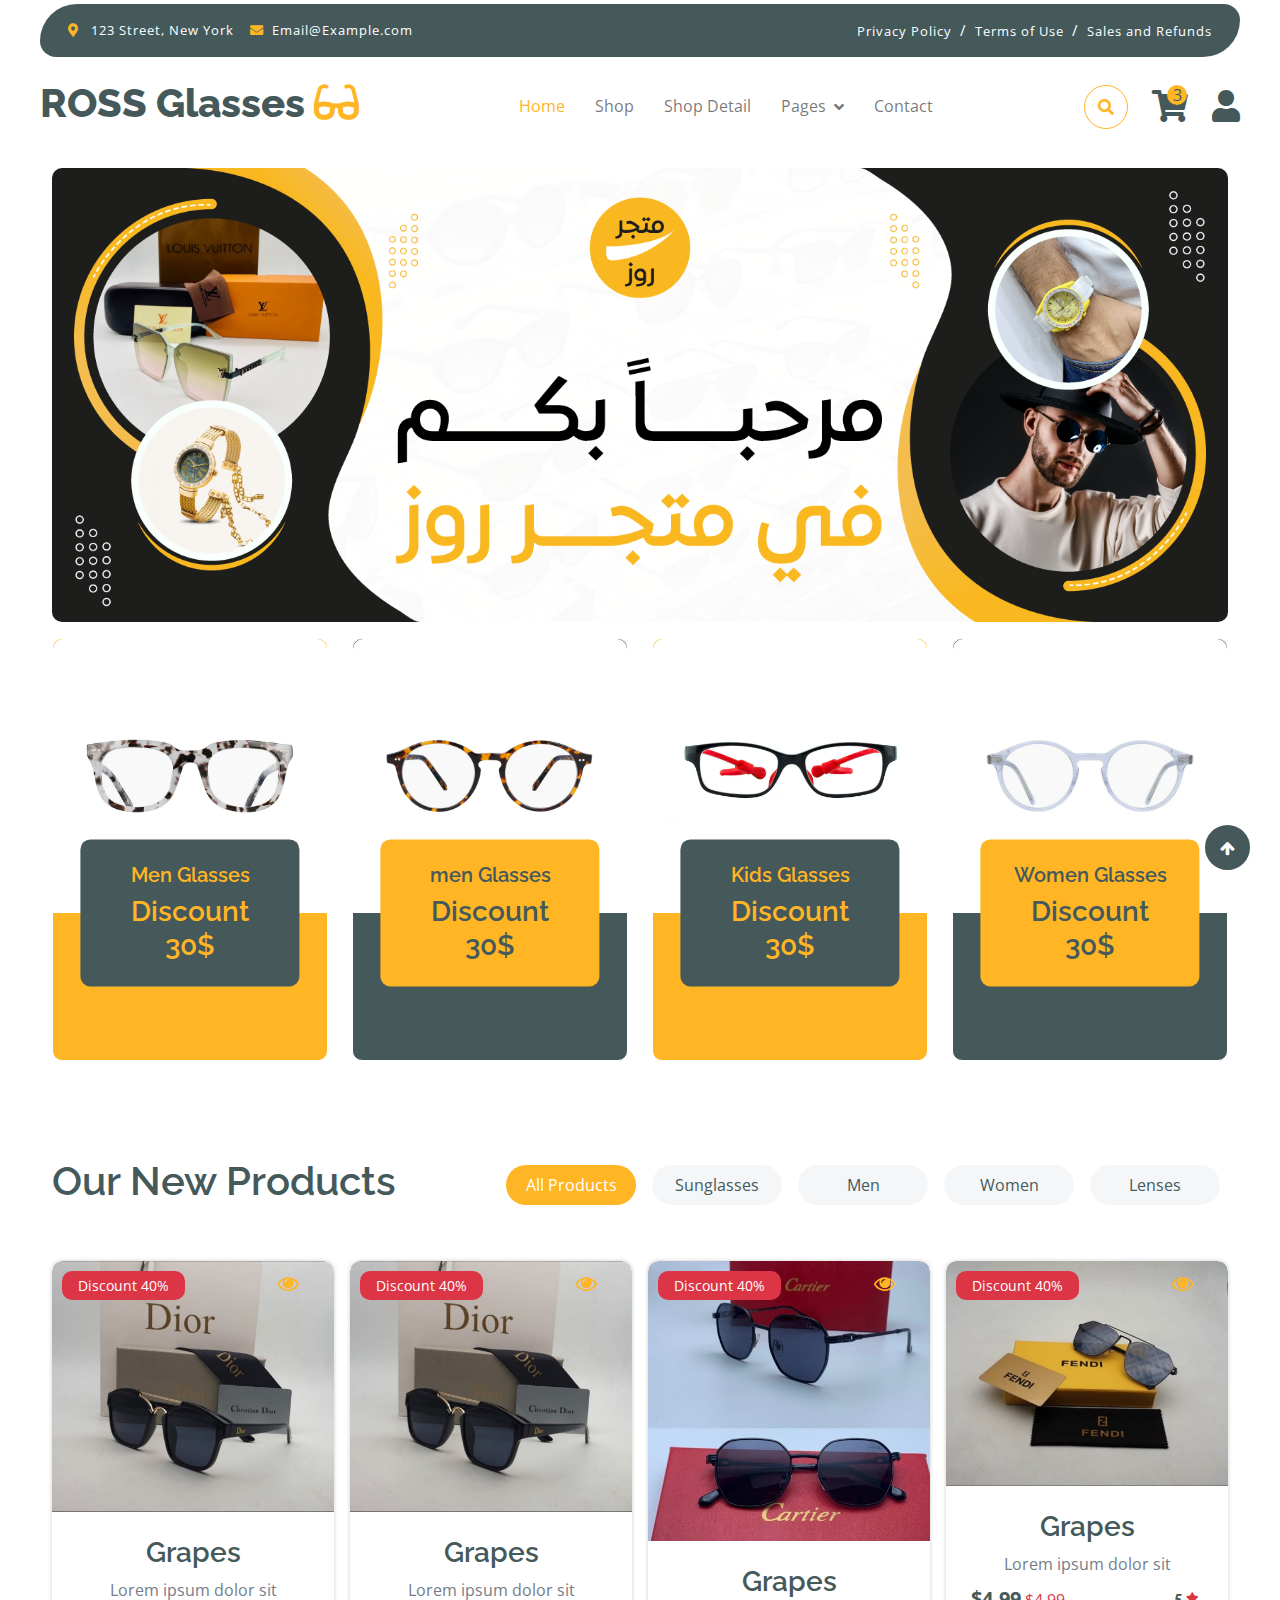
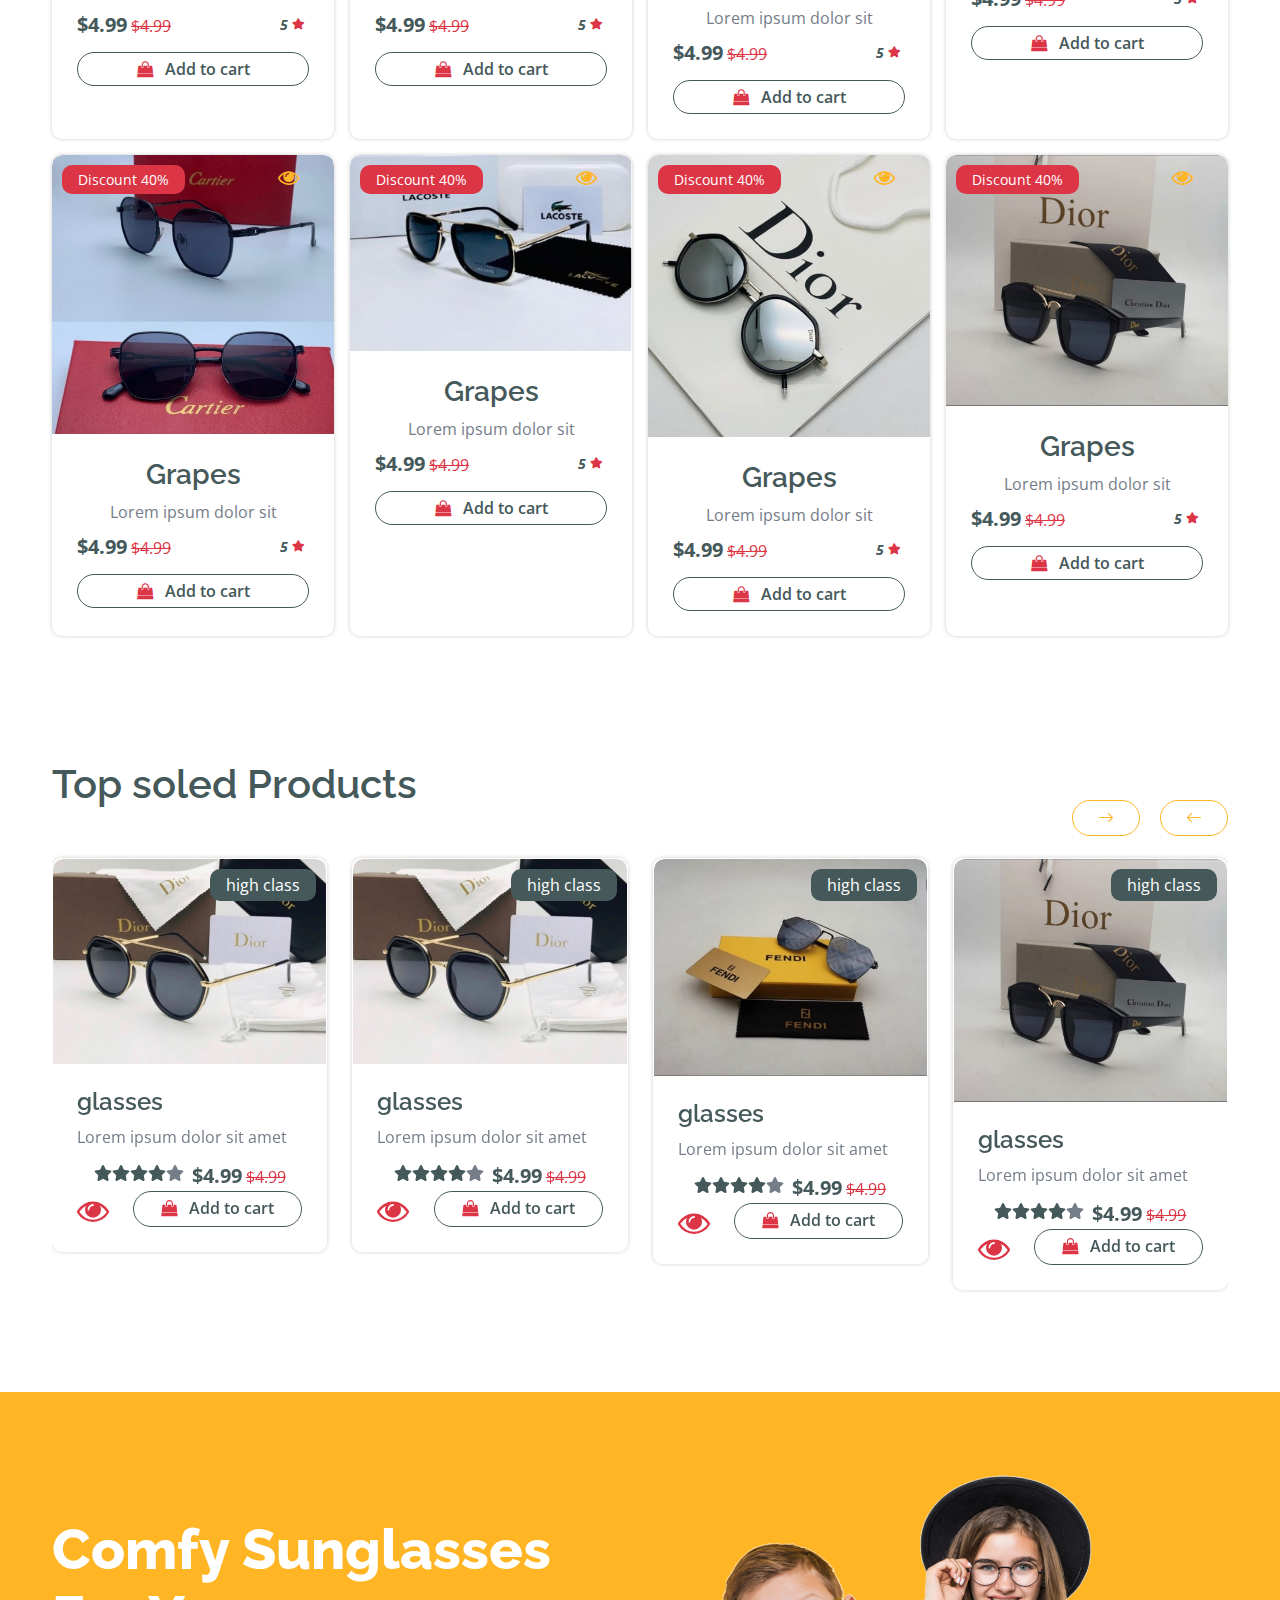
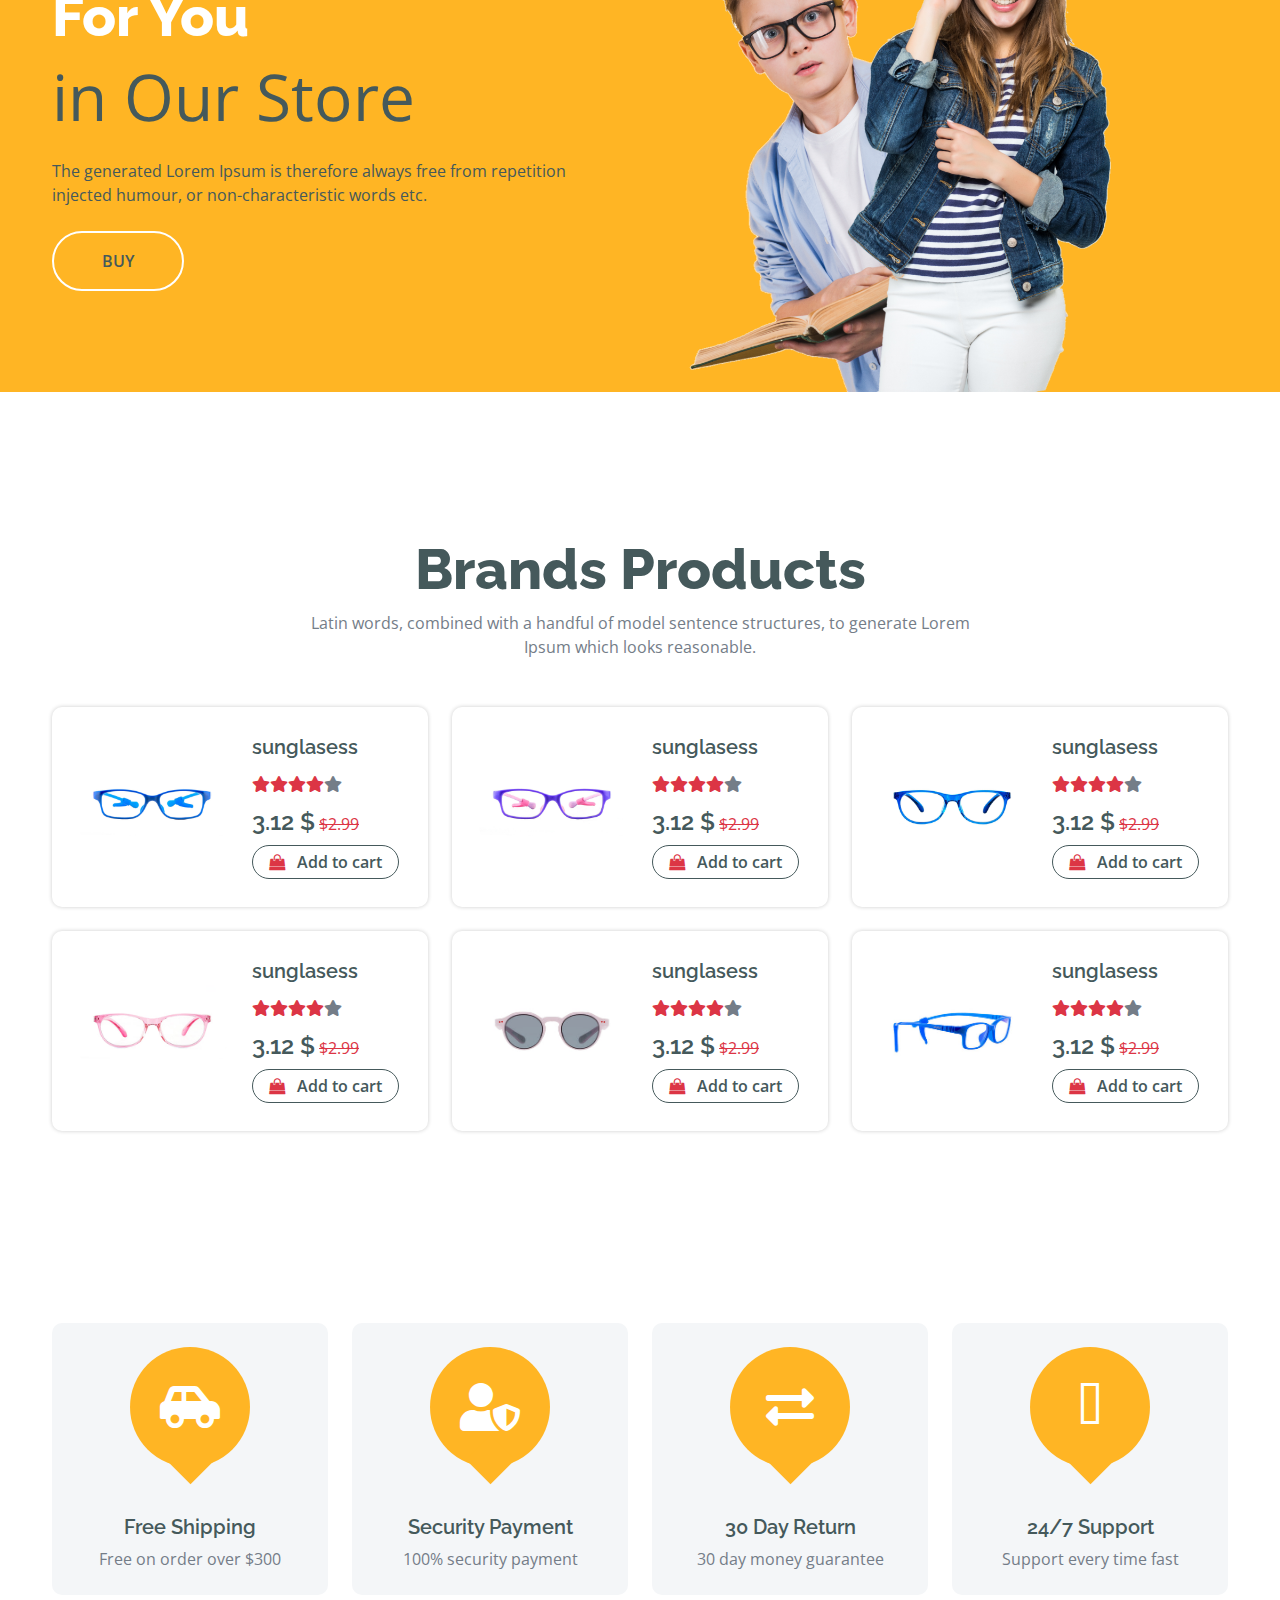
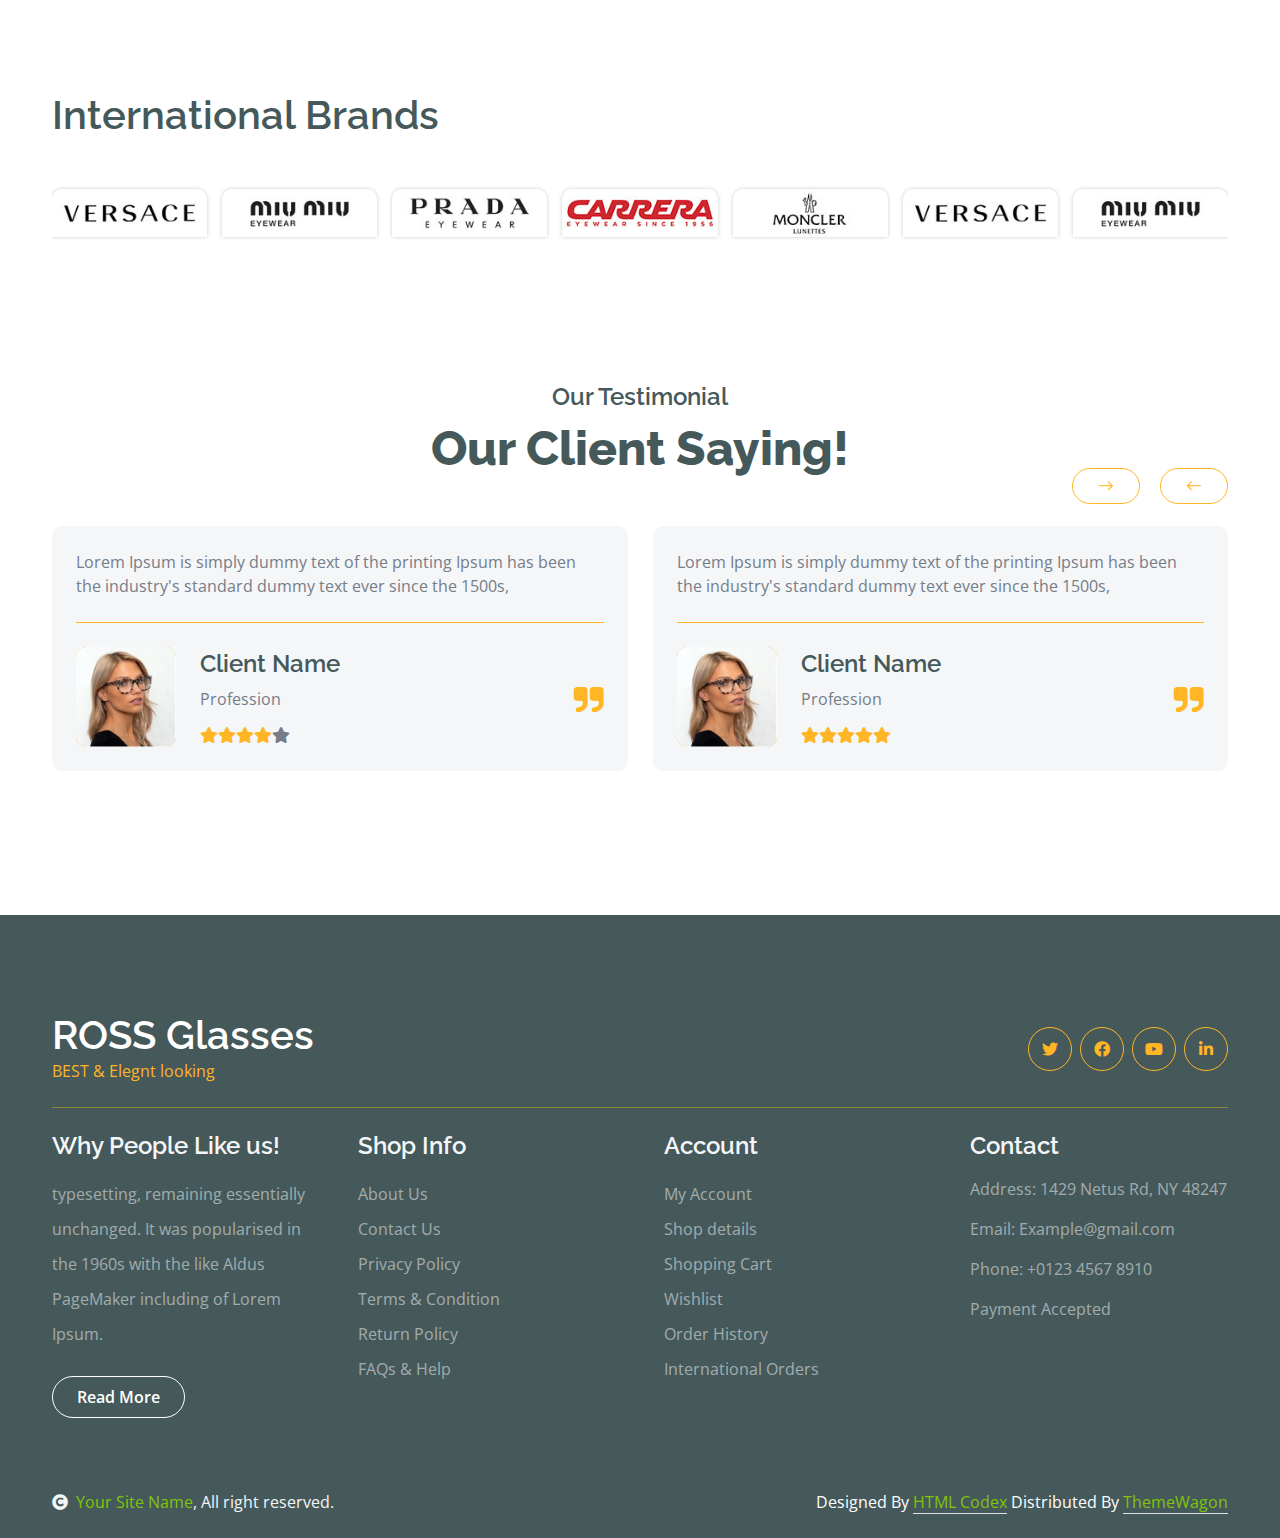
==== commit 45f49ba5: "SECO" ====
--- a/index.html
+++ b/index.html
@@ -3,7 +3,7 @@
 
 <head>
     <meta charset="utf-8">
-    <title>Fruitables - Vegetable Website Template</title>
+    <title>ROSS Glasses</title>
     <meta content="width=device-width, initial-scale=1.0" name="viewport">
     <meta content="" name="keywords">
     <meta content="" name="description">
@@ -49,8 +49,6 @@
         <div class="spinner-grow text-dark" role="status"></div>
     </div>
     <!-- Spinner End -->
-
-
     <!-- Navbar start -->
     <div class="container-fluid fixed-top ">
         <div class="container topbar bg-dark d-none d-lg-block mt-1">
@@ -1129,7 +1127,7 @@
             <div class="row g-4 align-items-center position-relative">
                 <div class="col-lg-6">
                     <div class="py-4">
-                        <h1 class="display-3 text-white">Fresh Exotic Fruits</h1>
+                        <h1 class="display-4 text-white">Comfy Sunglasses For You</h1>
                         <p class="fw-normal display-3 text-dark mb-4">in Our Store</p>
                         <p class="mb-4 text-dark">The generated Lorem Ipsum is therefore always free from repetition
                             injected humour, or non-characteristic words etc.</p>
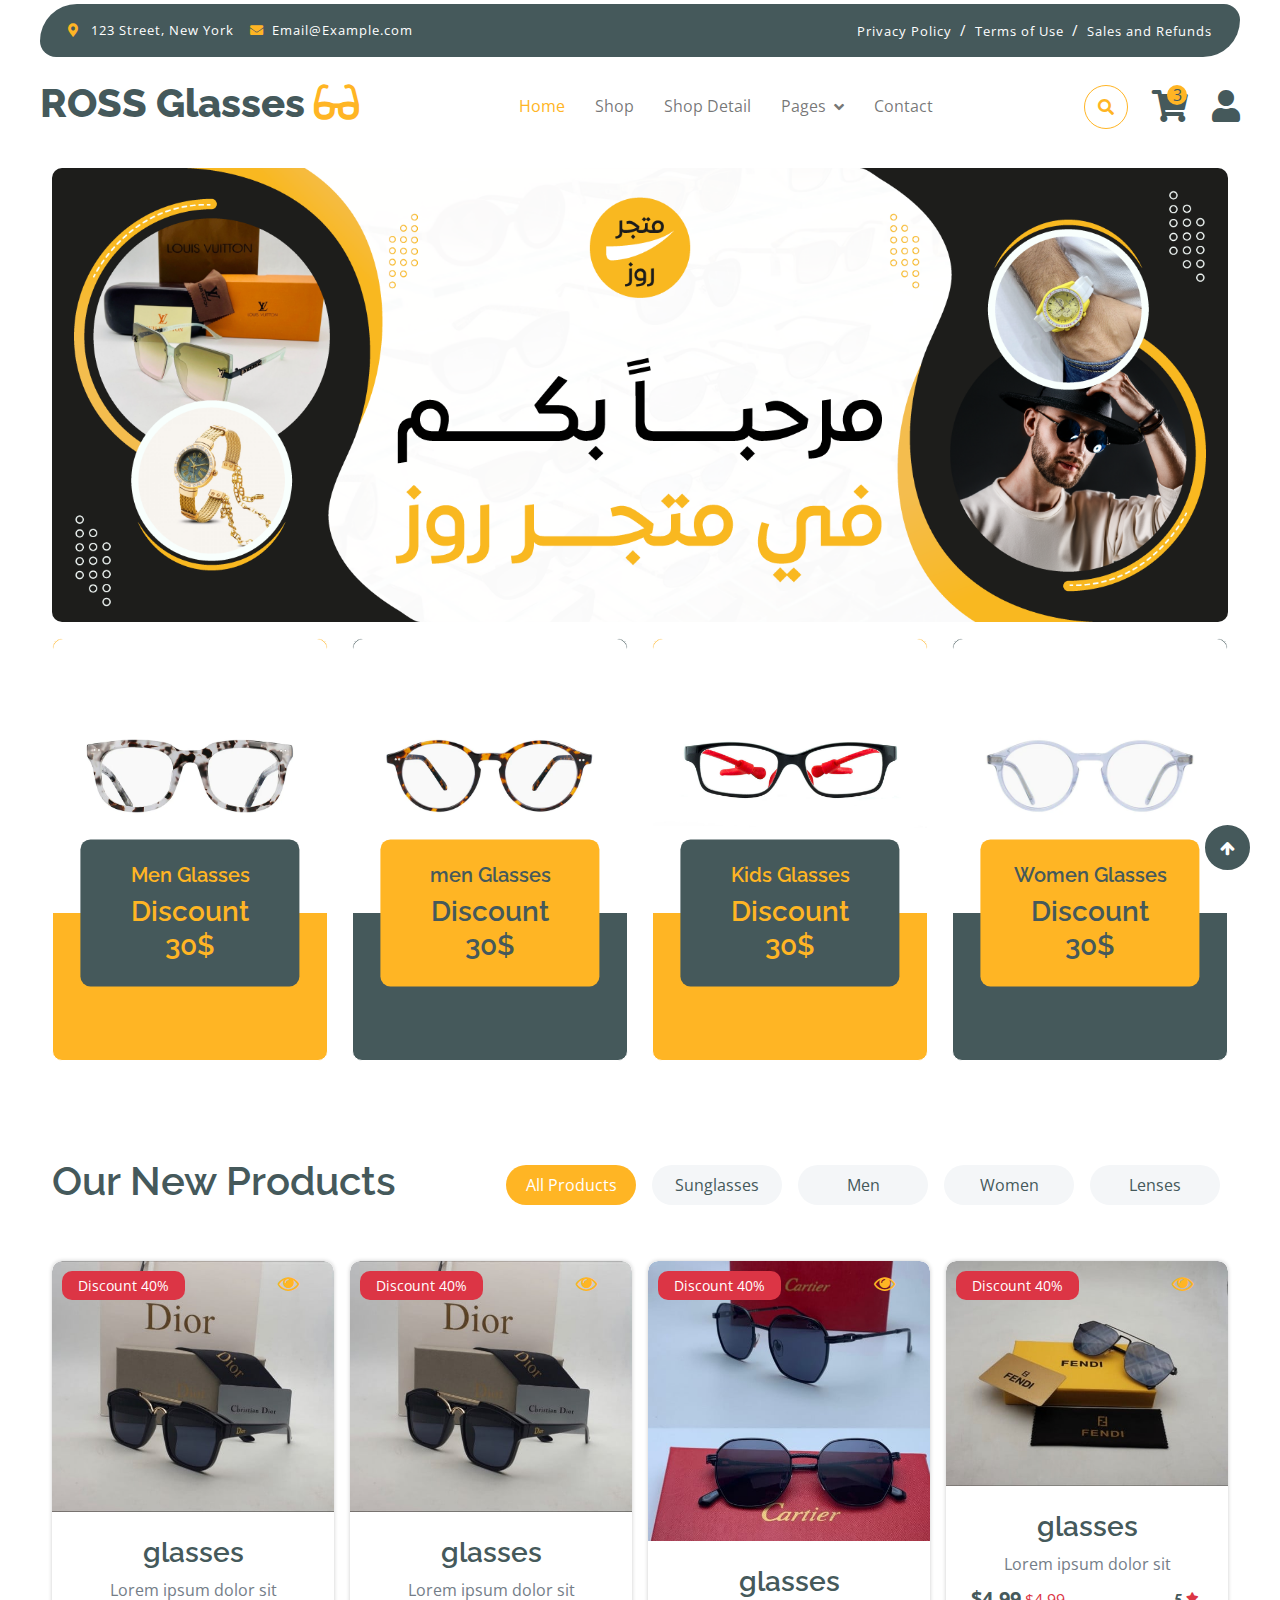
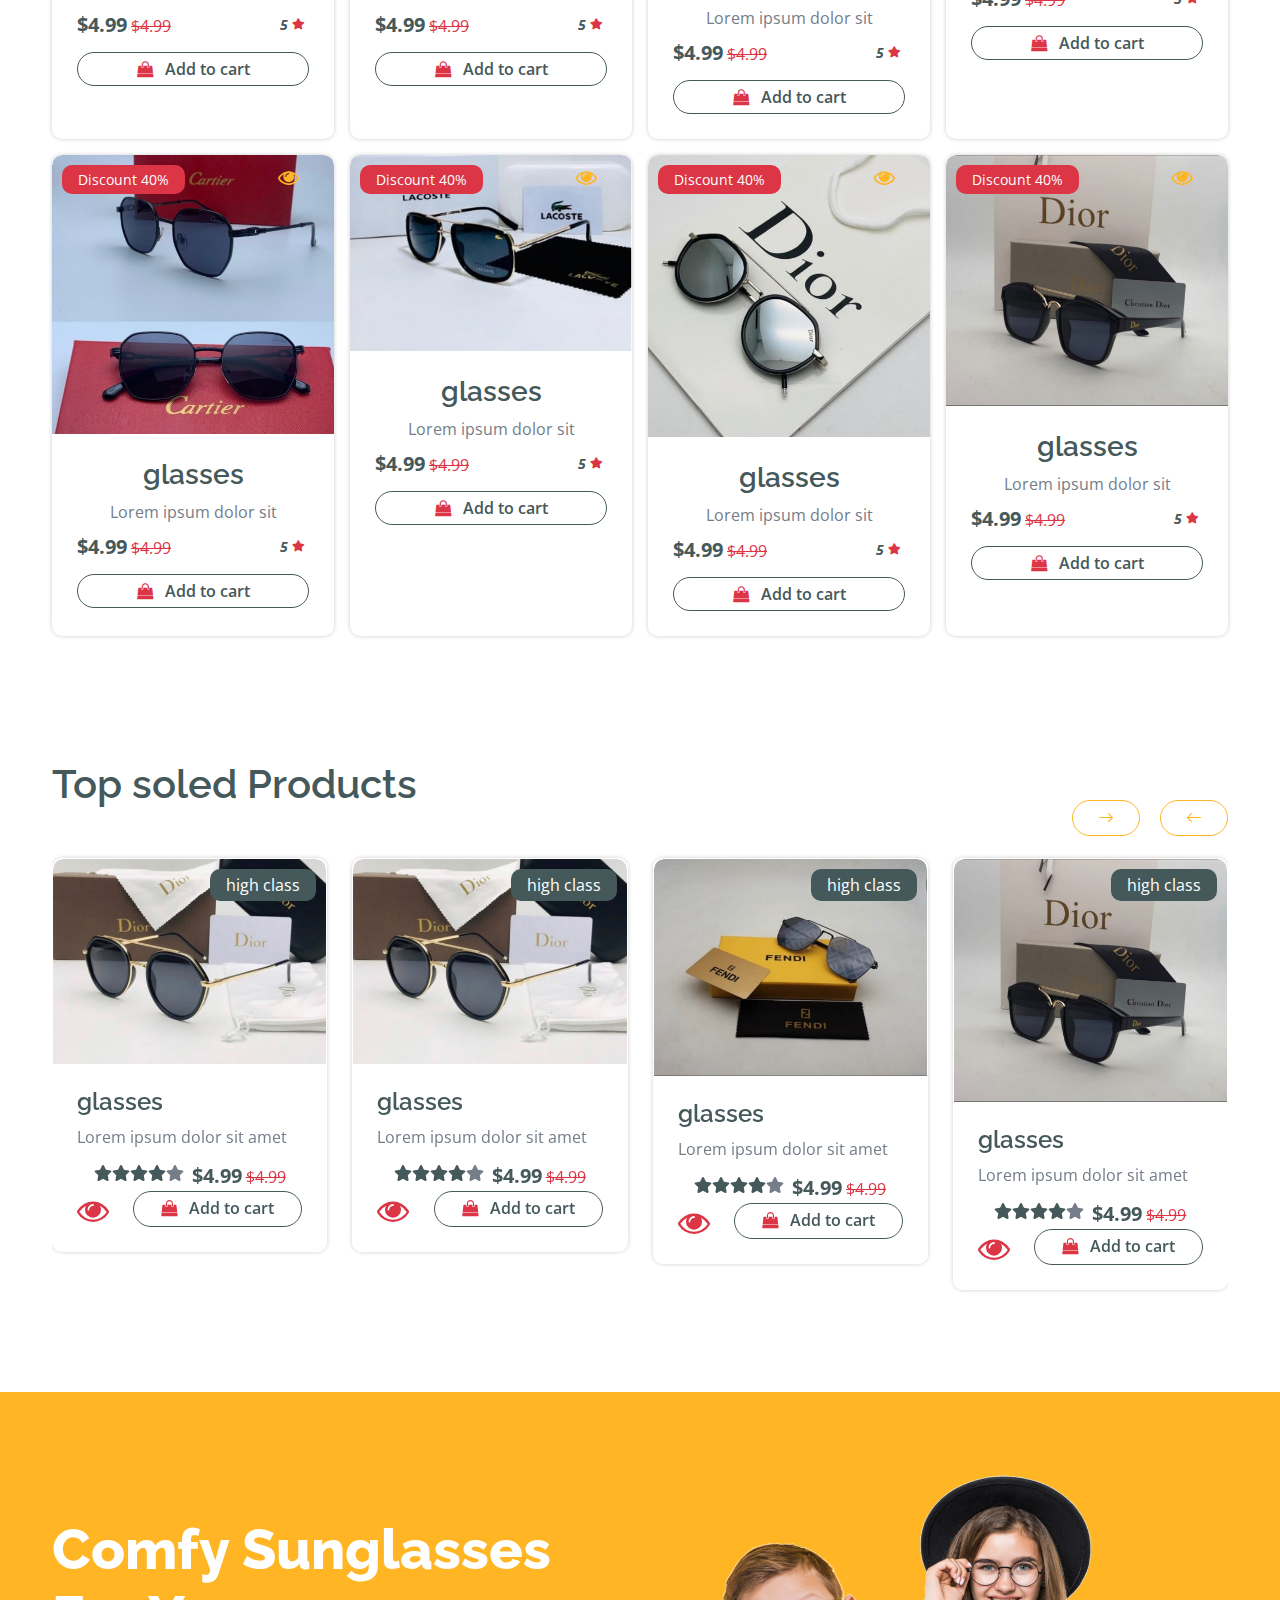
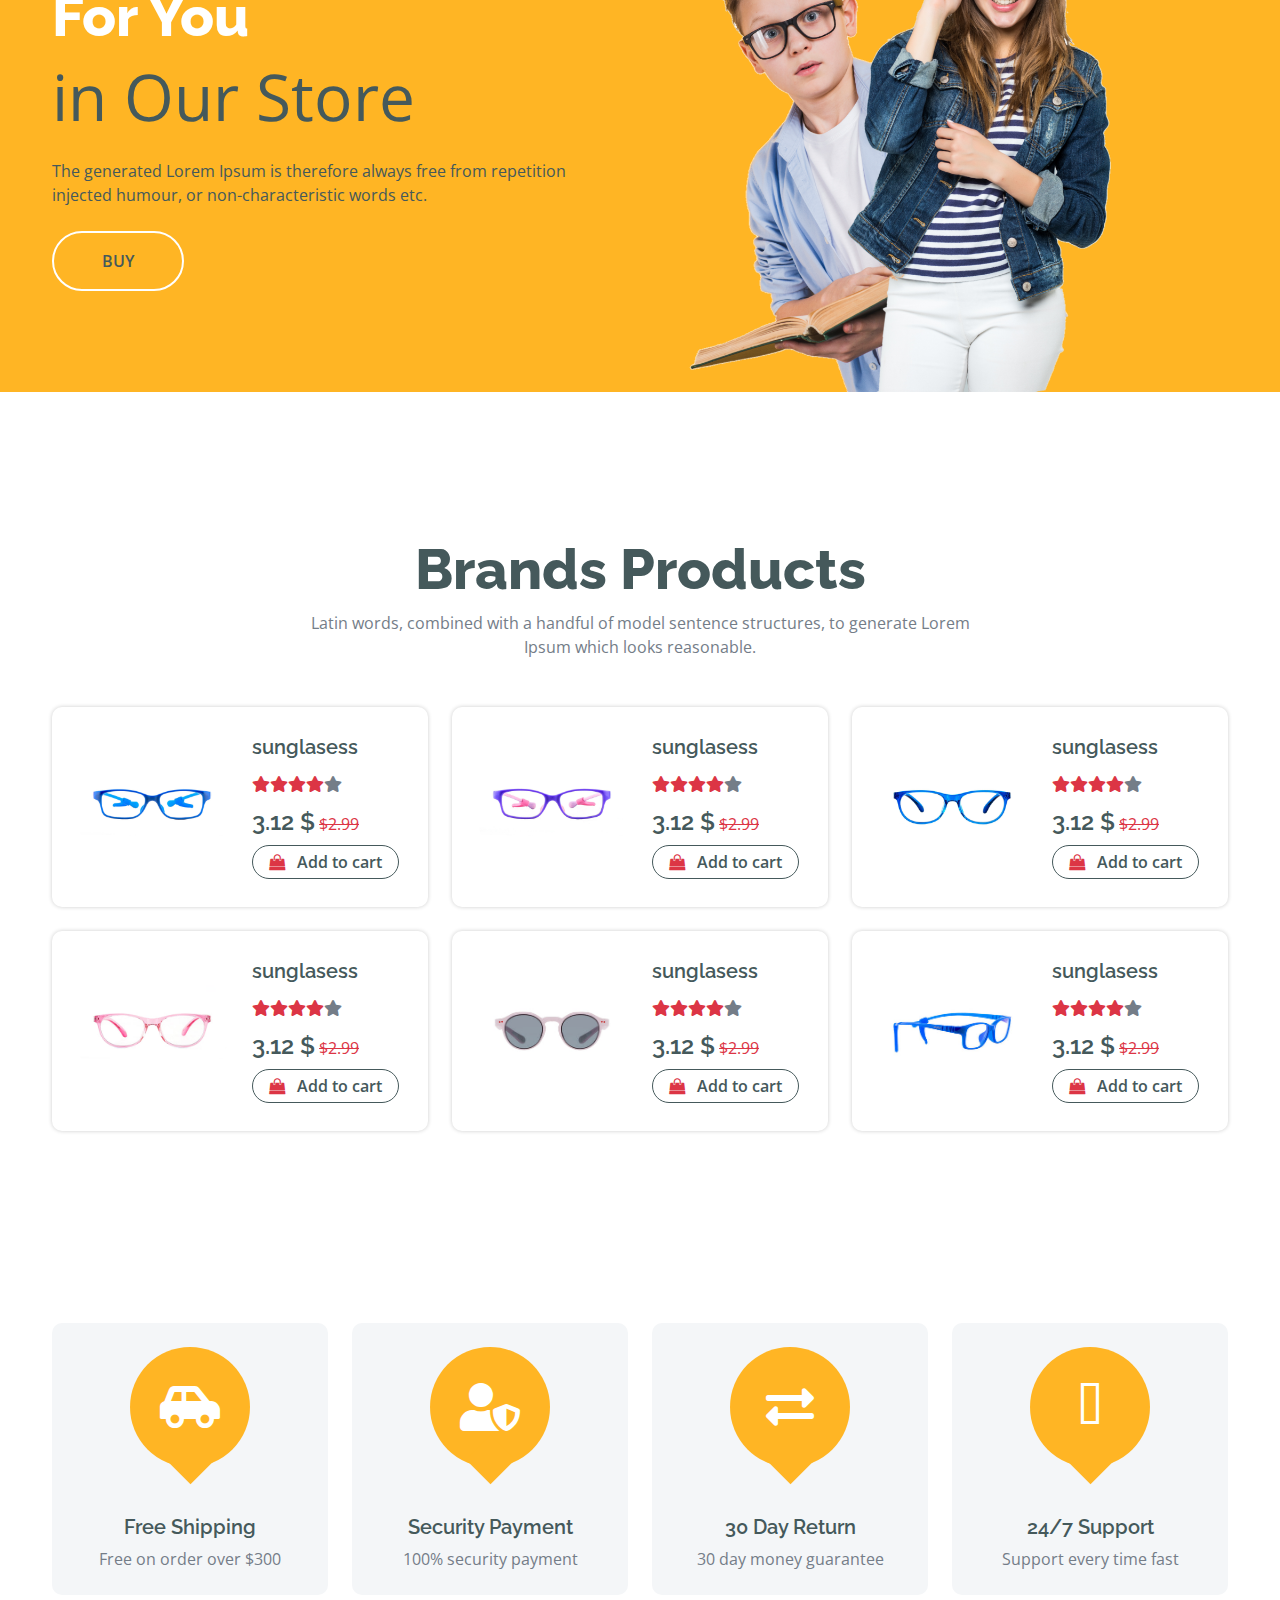
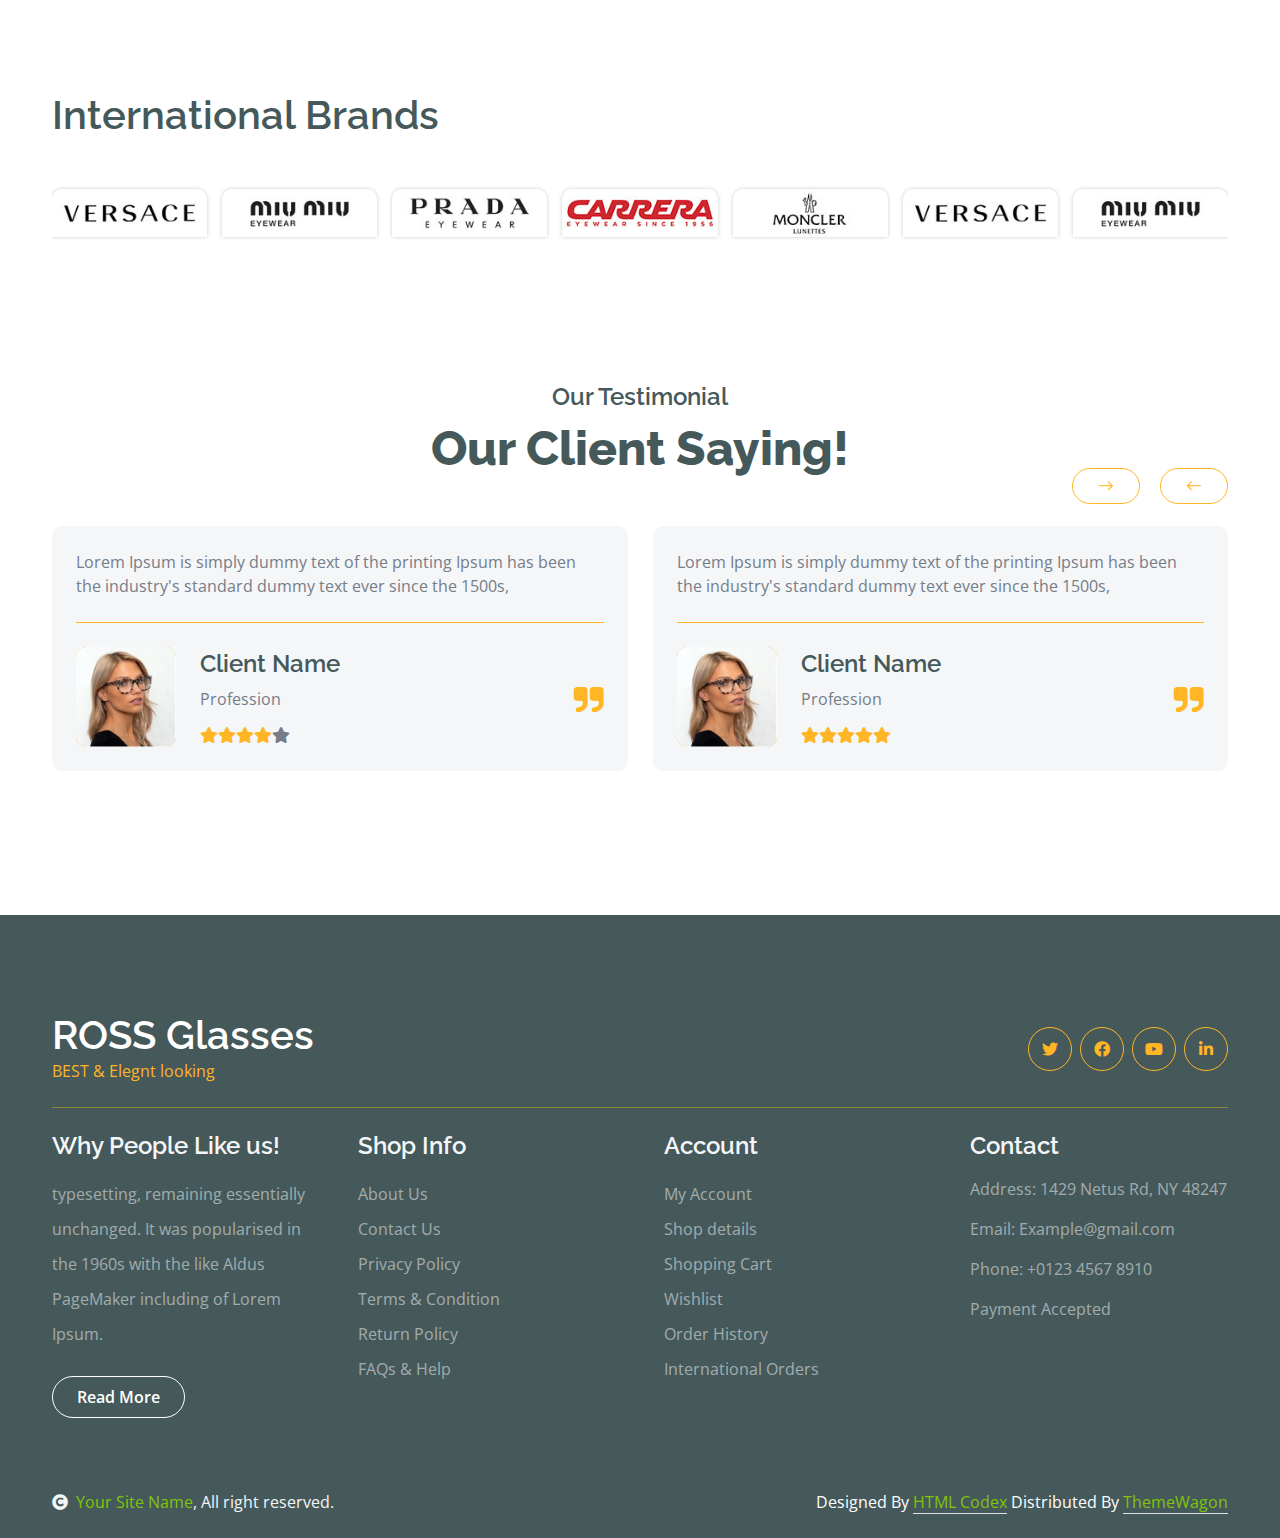
==== commit 0e2d7f35: "change names" ====
--- a/index.html
+++ b/index.html
@@ -306,7 +306,7 @@
                                             <i class="js-show-modal1 fa fa-eye  position-absolute fa-lg   text-secondary  rounded position-absolute"
                                                 id="js-show-modal1" style="top:15px; left:80%;"></i>
                                             <div class=" p-2 p-md-4 border border-white border-top-0 rounded-bottom">
-                                                <h3>Grapes</h3>
+                                                <h3>glasses</h3>
                                                 <a>Lorem ipsum dolor sit </a>
                                                 <div class="d-flex justify-content-between flex-lg-wrap   px-md">
                                                     <div class="py-2">
@@ -338,7 +338,7 @@
                                             <i class="js-show-modal1 fa fa-eye  position-absolute fa-lg   text-secondary  rounded position-absolute"
                                                 id="js-show-modal1" style="top:15px; left:80%;"></i>
                                             <div class=" p-2 p-md-4 border border-white border-top-0 rounded-bottom">
-                                                <h3>Grapes</h3>
+                                                <h3>glasses</h3>
                                                 <a>Lorem ipsum dolor sit </a>
                                                 <div class="d-flex justify-content-between flex-lg-wrap   px-md">
                                                     <div class="py-2">
@@ -371,7 +371,7 @@
                                             <i class="js-show-modal1 fa fa-eye  position-absolute fa-lg   text-secondary  rounded position-absolute"
                                                 id="js-show-modal1" style="top:15px; left:80%;"></i>
                                             <div class=" p-2 p-md-4 border border-white border-top-0 rounded-bottom">
-                                                <h3>Grapes</h3>
+                                                <h3>glasses</h3>
                                                 <a>Lorem ipsum dolor sit </a>
                                                 <div class="d-flex justify-content-between flex-lg-wrap   px-md">
                                                     <div class="py-2">
@@ -403,7 +403,7 @@
                                             <i class="js-show-modal1 fa fa-eye  position-absolute fa-lg   text-secondary  rounded position-absolute"
                                                 id="js-show-modal1" style="top:15px; left:80%;"></i>
                                             <div class=" p-2 p-md-4 border border-white border-top-0 rounded-bottom">
-                                                <h3>Grapes</h3>
+                                                <h3>glasses</h3>
                                                 <a>Lorem ipsum dolor sit </a>
                                                 <div class="d-flex justify-content-between flex-lg-wrap   px-md">
                                                     <div class="py-2">
@@ -435,7 +435,7 @@
                                             <i class="js-show-modal1 fa fa-eye  position-absolute fa-lg   text-secondary  rounded position-absolute"
                                                 id="js-show-modal1" style="top:15px; left:80%;"></i>
                                             <div class=" p-2 p-md-4 border border-white border-top-0 rounded-bottom">
-                                                <h3>Grapes</h3>
+                                                <h3>glasses</h3>
                                                 <a>Lorem ipsum dolor sit </a>
                                                 <div class="d-flex justify-content-between flex-lg-wrap   px-md">
                                                     <div class="py-2">
@@ -467,7 +467,7 @@
                                             <i class="js-show-modal1 fa fa-eye  position-absolute fa-lg   text-secondary  rounded position-absolute"
                                                 id="js-show-modal1" style="top:15px; left:80%;"></i>
                                             <div class=" p-2 p-md-4 border border-white border-top-0 rounded-bottom">
-                                                <h3>Grapes</h3>
+                                                <h3>glasses</h3>
                                                 <a>Lorem ipsum dolor sit </a>
                                                 <div class="d-flex justify-content-between flex-lg-wrap   px-md">
                                                     <div class="py-2">
@@ -498,7 +498,7 @@
                                             <i class="js-show-modal1 fa fa-eye  position-absolute fa-lg   text-secondary  rounded position-absolute"
                                                 id="js-show-modal1" style="top:15px; left:80%;"></i>
                                             <div class=" p-2 p-md-4 border border-white border-top-0 rounded-bottom">
-                                                <h3>Grapes</h3>
+                                                <h3>glasses</h3>
                                                 <a>Lorem ipsum dolor sit </a>
                                                 <div class="d-flex justify-content-between flex-lg-wrap   px-md">
                                                     <div class="py-2">
@@ -530,7 +530,7 @@
                                             <i class="js-show-modal1 fa fa-eye  position-absolute fa-lg   text-secondary  rounded position-absolute"
                                                 id="js-show-modal1" style="top:15px; left:80%;"></i>
                                             <div class=" p-2 p-md-4 border border-white border-top-0 rounded-bottom">
-                                                <h3>Grapes</h3>
+                                                <h3>glasses</h3>
                                                 <a>Lorem ipsum dolor sit </a>
                                                 <div class="d-flex justify-content-between flex-lg-wrap   px-md">
                                                     <div class="py-2">
@@ -570,7 +570,7 @@
                                             <i class="js-show-modal1 fa fa-eye  position-absolute fa-lg   text-secondary  rounded position-absolute"
                                                 id="js-show-modal1" style="top:15px; left:80%;"></i>
                                             <div class=" p-2 p-md-4 border border-white border-top-0 rounded-bottom">
-                                                <h3>Grapes</h3>
+                                                <h3>glasses</h3>
                                                 <a>Lorem ipsum dolor sit </a>
                                                 <div class="d-flex justify-content-between flex-lg-wrap   px-md">
                                                     <div class="py-2">
@@ -602,7 +602,7 @@
                                             <i class="js-show-modal1 fa fa-eye  position-absolute fa-lg   text-secondary  rounded position-absolute"
                                                 id="js-show-modal1" style="top:15px; left:80%;"></i>
                                             <div class=" p-2 p-md-4 border border-white border-top-0 rounded-bottom">
-                                                <h3>Grapes</h3>
+                                                <h3>glasses</h3>
                                                 <a>Lorem ipsum dolor sit </a>
                                                 <div class="d-flex justify-content-between flex-lg-wrap   px-md">
                                                     <div class="py-2">
@@ -642,7 +642,7 @@
                                             <i class="js-show-modal1 fa fa-eye  position-absolute fa-lg   text-secondary  rounded position-absolute"
                                                 id="js-show-modal1" style="top:15px; left:80%;"></i>
                                             <div class=" p-2 p-md-4 border border-white border-top-0 rounded-bottom">
-                                                <h3>Grapes</h3>
+                                                <h3>glasses</h3>
                                                 <a>Lorem ipsum dolor sit </a>
                                                 <div class="d-flex justify-content-between flex-lg-wrap   px-md">
                                                     <div class="py-2">
@@ -674,7 +674,7 @@
                                             <i class="js-show-modal1 fa fa-eye  position-absolute fa-lg   text-secondary  rounded position-absolute"
                                                 id="js-show-modal1" style="top:15px; left:80%;"></i>
                                             <div class=" p-2 p-md-4 border border-white border-top-0 rounded-bottom">
-                                                <h3>Grapes</h3>
+                                                <h3>glasses</h3>
                                                 <a>Lorem ipsum dolor sit </a>
                                                 <div class="d-flex justify-content-between flex-lg-wrap   px-md">
                                                     <div class="py-2">
@@ -714,7 +714,7 @@
                                             <i class="js-show-modal1 fa fa-eye  position-absolute fa-lg   text-secondary  rounded position-absolute"
                                                 id="js-show-modal1" style="top:15px; left:80%;"></i>
                                             <div class=" p-2 p-md-4 border border-white border-top-0 rounded-bottom">
-                                                <h3>Grapes</h3>
+                                                <h3>glasses</h3>
                                                 <a>Lorem ipsum dolor sit </a>
                                                 <div class="d-flex justify-content-between flex-lg-wrap   px-md">
                                                     <div class="py-2">
@@ -746,7 +746,7 @@
                                             <i class="js-show-modal1 fa fa-eye  position-absolute fa-lg   text-secondary  rounded position-absolute"
                                                 id="js-show-modal1" style="top:15px; left:80%;"></i>
                                             <div class=" p-2 p-md-4 border border-white border-top-0 rounded-bottom">
-                                                <h3>Grapes</h3>
+                                                <h3>glasses</h3>
                                                 <a>Lorem ipsum dolor sit </a>
                                                 <div class="d-flex justify-content-between flex-lg-wrap   px-md">
                                                     <div class="py-2">
@@ -786,7 +786,7 @@
                                             <i class="js-show-modal1 fa fa-eye  position-absolute fa-lg   text-secondary  rounded position-absolute"
                                                 id="js-show-modal1" style="top:15px; left:80%;"></i>
                                             <div class=" p-2 p-md-4 border border-white border-top-0 rounded-bottom">
-                                                <h3>Grapes</h3>
+                                                <h3>glasses</h3>
                                                 <a>Lorem ipsum dolor sit </a>
                                                 <div class="d-flex justify-content-between flex-lg-wrap   px-md">
                                                     <div class="py-2">
@@ -818,7 +818,7 @@
                                             <i class="js-show-modal1 fa fa-eye  position-absolute fa-lg   text-secondary  rounded position-absolute"
                                                 id="js-show-modal1" style="top:15px; left:80%;"></i>
                                             <div class="mt-2 border border-white border-top-0 rounded-bottom">
-                                                <h4>Grapes</h4>
+                                                <h4>glasses</h4>
                                                 <a>Lorem ipsum dolor sit </a>
                                                 <div class="d-flex justify-content-between flex-lg-wrap  px-2 px-md-5">
                                                     <div class="py-2">
@@ -851,7 +851,7 @@
                                             <i class="js-show-modal1 fa fa-eye  position-absolute fa-lg   text-secondary  rounded position-absolute"
                                                 id="js-show-modal1" style="top:15px; left:80%;"></i>
                                             <div class=" p-2 p-md-4 border border-white border-top-0 rounded-bottom">
-                                                <h3>Grapes</h3>
+                                                <h3>glasses</h3>
                                                 <a>Lorem ipsum dolor sit </a>
                                                 <div class="d-flex justify-content-between flex-lg-wrap   px-md">
                                                     <div class="py-2">
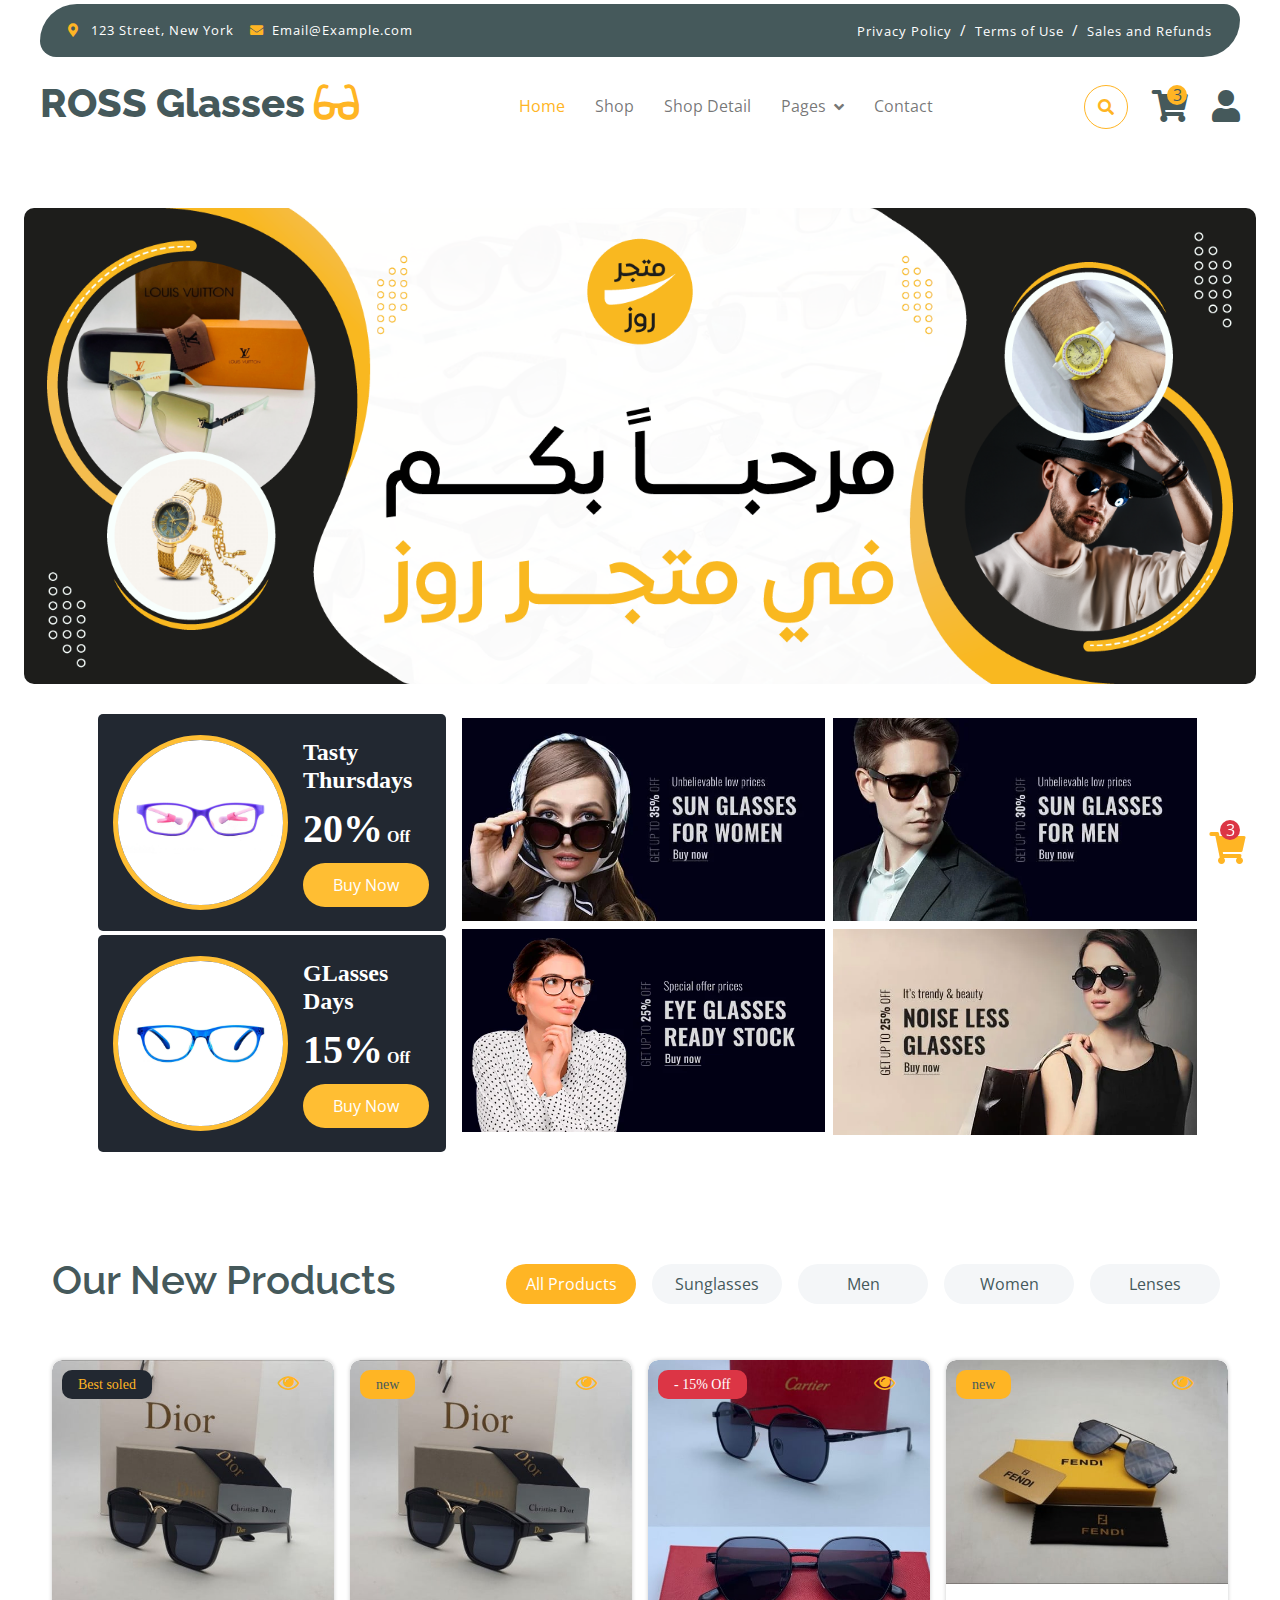
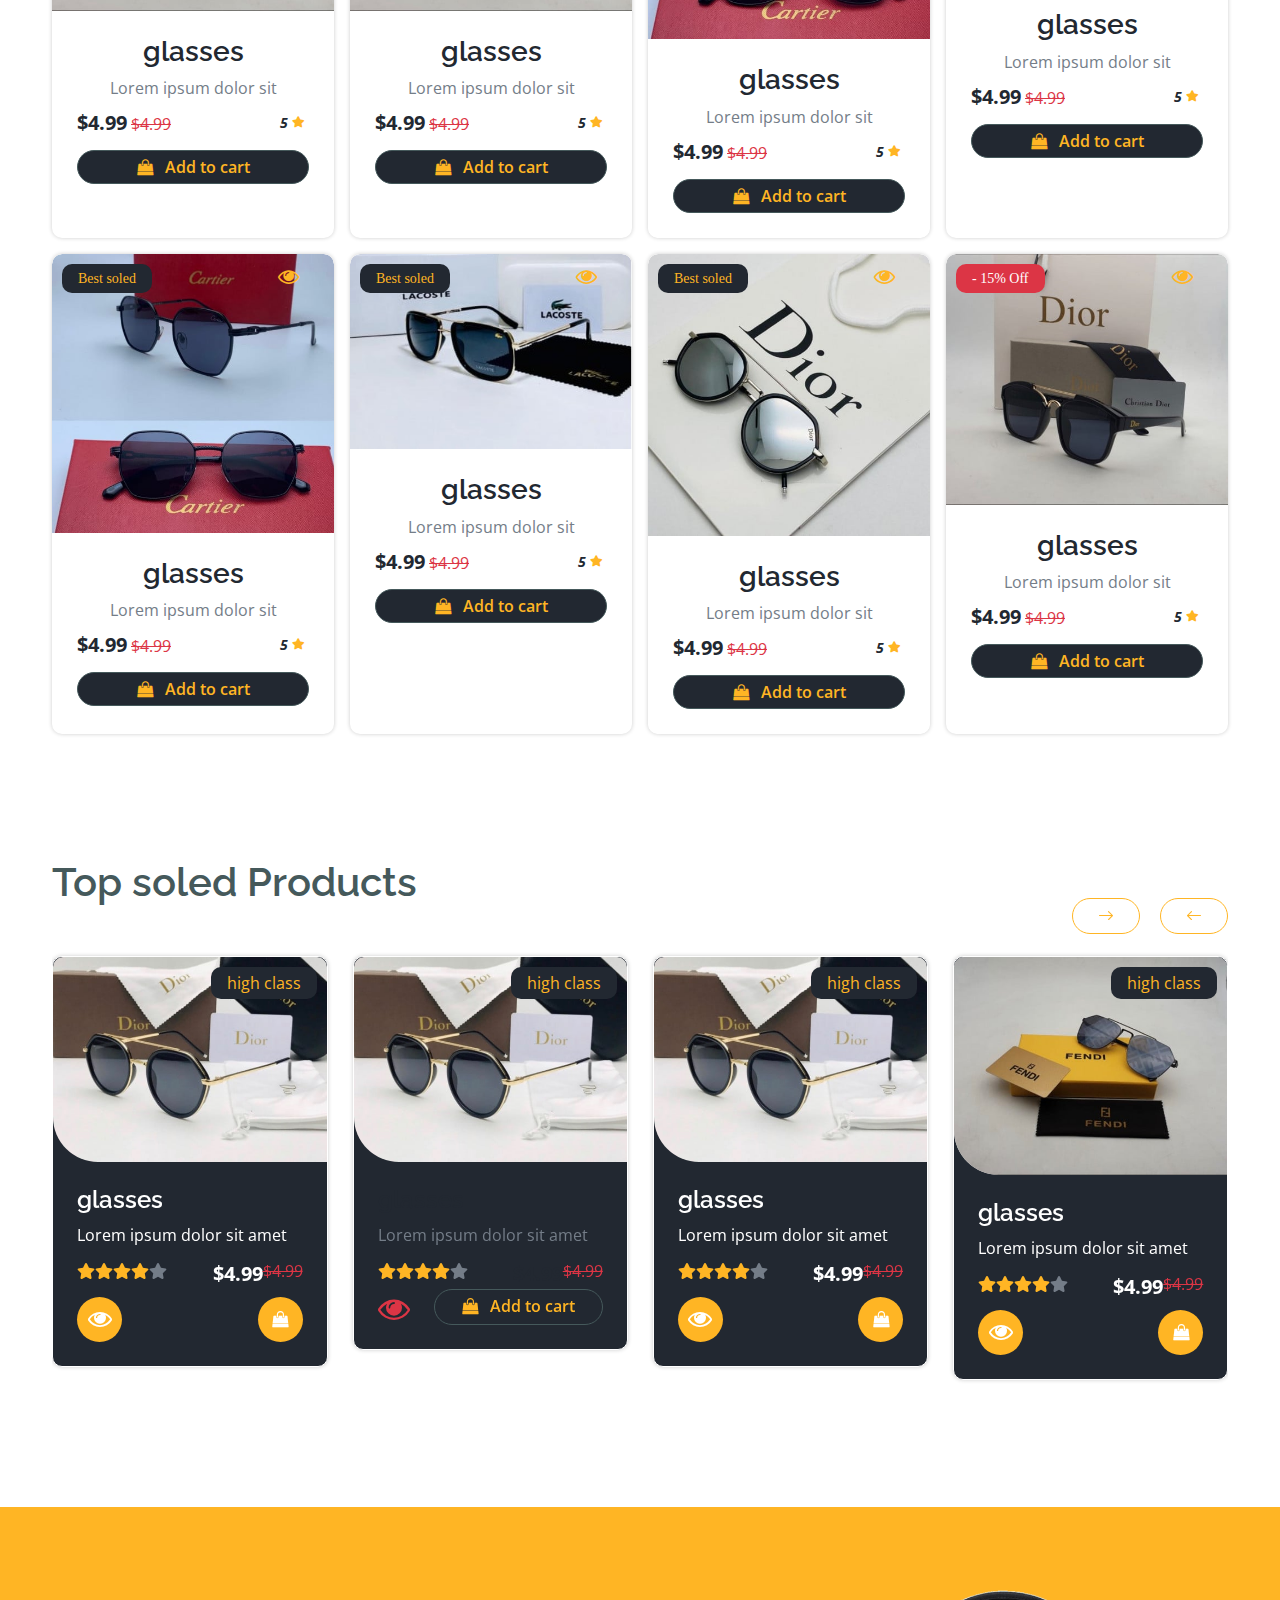
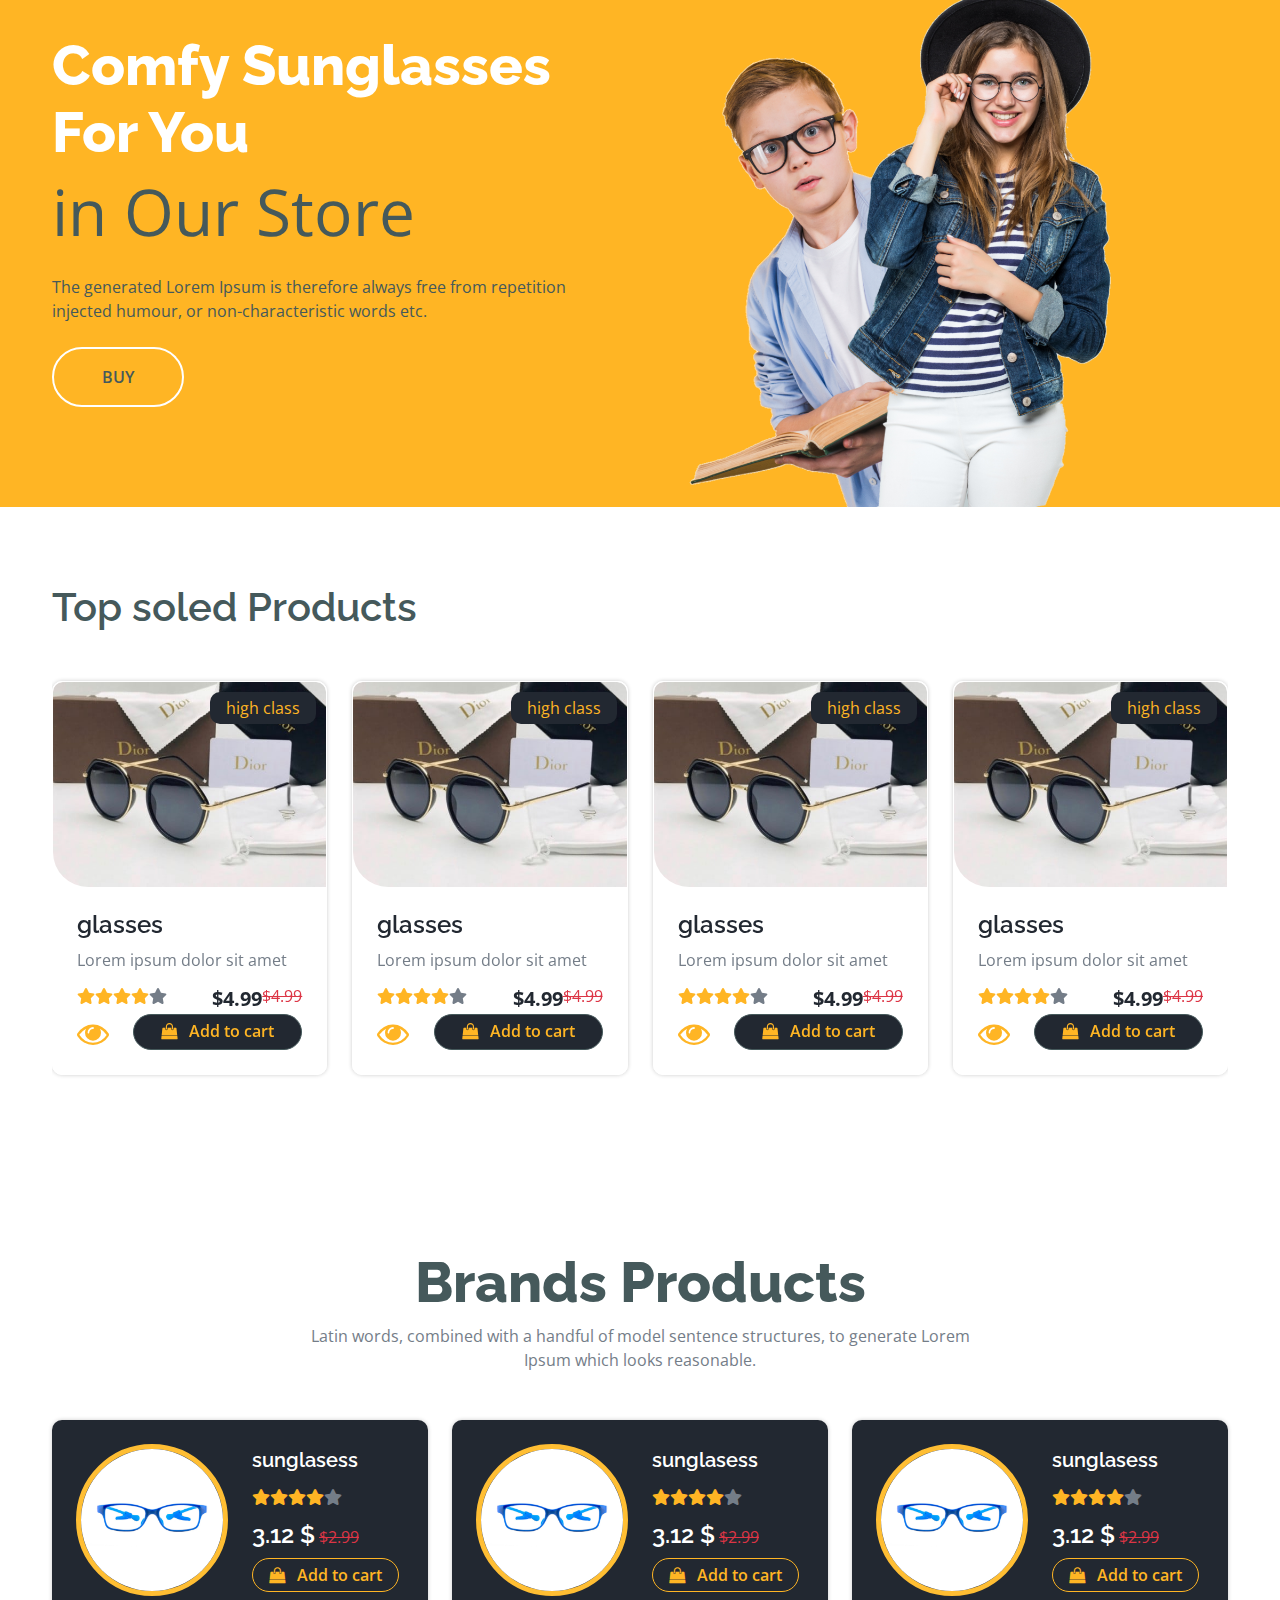
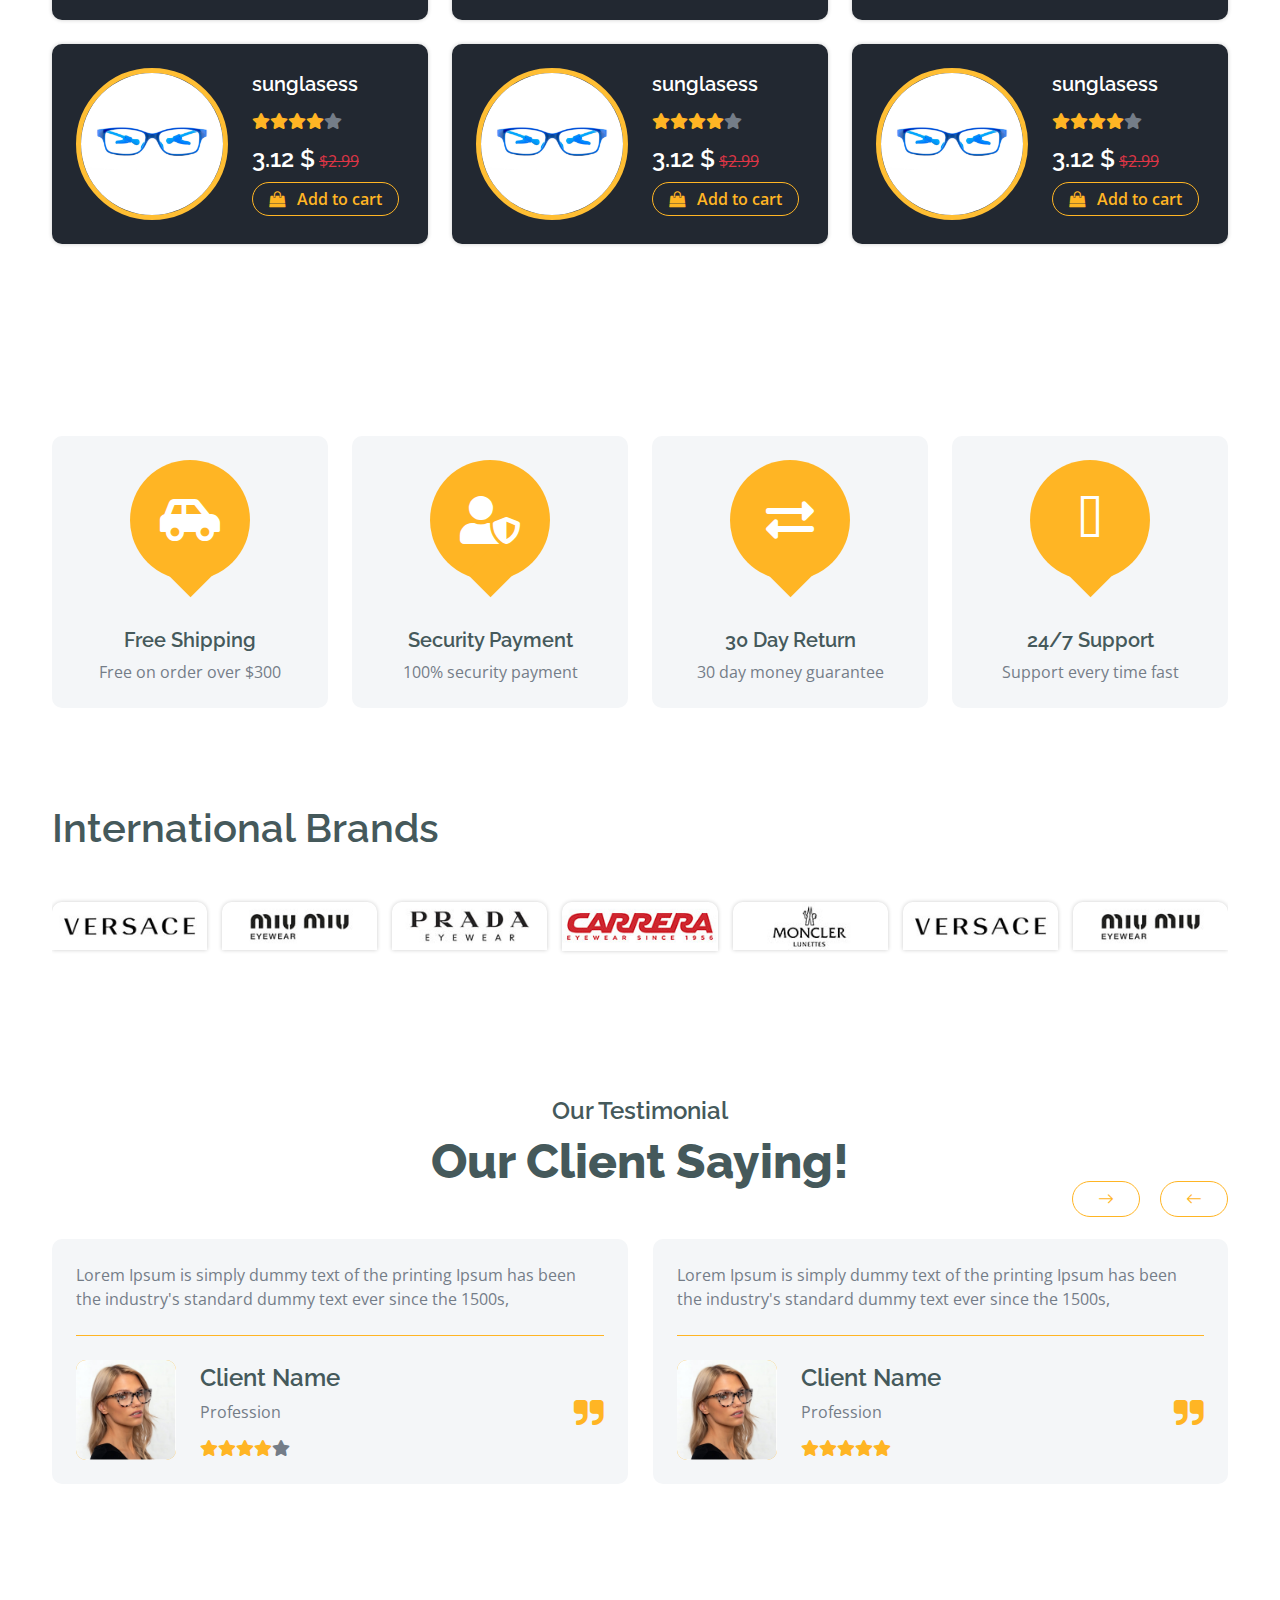
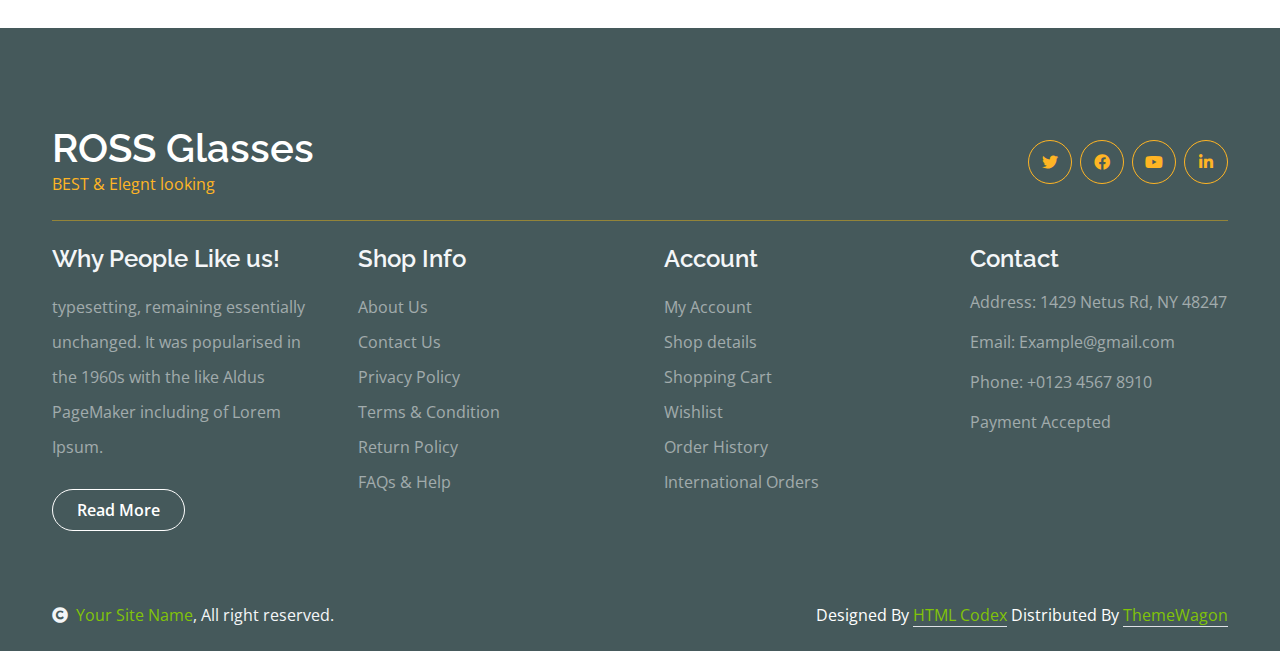
==== commit a5dd0d59: "lastmod" ====
--- a/index.html
+++ b/index.html
@@ -24,13 +24,13 @@
     <link href="lib/owlcarousel/assets/owl.carousel.min.css" rel="stylesheet">
     <link href="https://cdn.jsdelivr.net/npm/boxicons@latest/css/boxicons.min.css" rel="stylesheet">
     <link href="vendor/swiper/swiper-bundle.min.css" rel="stylesheet">
-	<link rel="stylesheet" type="text/css" href="vendor/MagnificPopup/magnific-popup.css">
+    <link rel="stylesheet" type="text/css" href="vendor/MagnificPopup/magnific-popup.css">
 
     <!-- Customized Bootstrap Stylesheet -->
     <link href="css/rs.css" rel="stylesheet">
 
     <link href="css/bootstrap.min.css" rel="stylesheet">
-   
+
     <!-- Template Stylesheet -->
     <link rel="stylesheet" href="css/font-awesome.min.css">
 
@@ -98,8 +98,9 @@
                             class="btn-search btn border border-secondary btn-md-square rounded-circle bg-white me-4"
                             data-bs-toggle="modal" data-bs-target="#searchModal"><i
                                 class="fas fa-search text-secondary"></i></button>
-                        <a href="#" class="position-relative me-4 my-auto" data-bs-toggle="modal" data-bs-target="#myCart">
-                            <i class="fas fa-shopping-cart text-dark  fa-2x" ></i>
+                        <a href="#" class="position-relative me-4 my-auto" data-bs-toggle="modal"
+                            data-bs-target="#myCart">
+                            <i class="fas fa-shopping-cart text-dark  fa-2x"></i>
                             <span
                                 class="position-absolute bg-secondary rounded-circle d-flex align-items-center justify-content-center text-dark px-1"
                                 style="top: -5px; left: 15px; height: 20px; min-width: 20px;">3</span>
@@ -137,9 +138,9 @@
 
 
     <!-- Hero Start -->
-    <div class="container-fluid py-2 mb- hero-header">
-        <div class="container py-2">
-            <div class="row g-5">
+    <div class="py-2 hero-header">
+        <div class="containe">
+            <div class="row m-0 g-5">
                 <div class="col-md-12 col-lg-12">
                     <div id="carouselId" class="carousel slide position-relative" data-bs-ride="carousel">
                         <div class="carousel-inner" role="listbox">
@@ -149,7 +150,6 @@
                             </div>
                             <div class="carousel-item rounded ">
                                 <img src="img/9977.png" class="img-fluid rounded" alt="Second slide">
-
                             </div>
                             <div class="carousel-item rounded ">
                                 <img src="img/J1-AR-dt.jpg" class="img-fluid rounded" alt="Second slide">
@@ -188,68 +188,68 @@
 
 
 
-    <!-- Featurs Start -->
-    <div class="container-fluid service py-">
-        <div class="container py-">
-            <div class="row g-4 justify-content-center">
-                <div class="col-md-6 col-sm-6 col-12 col-lg-3">
-                    <a href="#">
-                        <div class="service-item bg-secondary rounded border border-white">
-                            <img src="img/569.png" class="img-fluid rounded-top w-100" alt="">
-                            <div class="px- rounded-bottom">
-                                <div class="service-content bg-dark text-center p-4 rounded">
-                                    <h5 class="text-secondary">Men Glasses</h5>
-                                    <h3 class="mb-0 text-secondary">Discount 30$</h3>
-                                </div>
-
-                            </div>
-
-                        </div>
-                    </a>
-                </div>
-                <div class="col-md-6 col-sm-6 col-12 col-lg-3">
-                    <a href="#">
-                        <div class="service-item bg-dark rounded border border-white">
-                            <img src="img/568.png" class="img-fluid rounded-top w-100" alt="">
-                            <div class="px- rounded-bottom">
-                                <div class="service-content bg-secondary text-center  p-4 rounded">
-                                    <h5 class="text-dark">men Glasses</h5>
-                                    <h3 class="mb-0 text-dark">Discount 30$</h3>
-                                </div>
-                            </div>
-                        </div>
-                    </a>
-                </div>
-                <div class="col-md-6 col-sm-6  col-lg-3">
-                    <a href="#">
-                        <div class="service-item bg-secondary rounded border border-white">
-                            <img src="img/01.jpg" class="img-fluid rounded-top w-100" alt="">
-                            <div class=" rounded-bottom">
-                                <div class="service-content bg-dark text-center p-4 rounded">
-                                    <h5 class="text-secondary">Kids Glasses</h5>
-                                    <h3 class="mb-0 text-secondary">Discount 30$</h3>
-                                </div>
-                            </div>
-                        </div>
-                    </a>
-                </div>
-                <div class="col-md-6 col-sm-6 col-12 col-lg-3">
-                    <a href="#">
-                        <div class="service-item bg-dark rounded border border-white">
-                            <img src="img/NOVA_ICEGREY_FRONT_SQ_600x.webp" class="img-fluid rounded-top w-100" alt="">
-                            <div class=" rounded-bottom">
-                                <div class="service-content bg-secondary text-center p-4 rounded">
-                                    <h5 class="text-dark">Women Glasses</h5>
-                                    <h3 class="mb-0 text-dark">Discount 30$</h3>
-                                </div>
-                            </div>
-                        </div>
-                    </a>
+
+
+
+    <section class="categories c py-2">
+        <div class="container-xl ">
+            <div class="row m-1">
+                <div class="col-lg-4 ">
+                    <div class="box bg-soDark mb-1 ">
+                        <div class="img-box">
+                            <img src="img/04.jpg" alt="">
+                        </div>
+                        <div class="detail-box">
+                            <h5>
+                                Tasty Thursdays
+                            </h5>
+                            <h6>
+                                <span>20%</span> Off
+                            </h6>
+                            <a href="">
+                                Buy Now
+                            </a>
+                        </div>
+                    </div>
+                    <div class="box bg-soDark ">
+                        <div class="img-box">
+                            <img src="img/05.jpg" alt="">
+                        </div>
+                        <div class="detail-box">
+                            <h5>
+                                GLasses Days
+                            </h5>
+                            <h6>
+                                <span>15%</span> Off
+                            </h6>
+                            <a href="">
+                                Buy Now
+                            </a>
+                        </div>
+                    </div>
+
+                </div>
+                <div class="col-lg-8">
+                    <div class="row">
+                        <div class="col-lg-6 col-md-6 col-sm-6 p-1">
+                            <img src="img/banner-1.jpg" class="img-fluid w-100" alt="">
+                        </div>
+                        <div class="col-lg-6 col-md-6 col-sm-6 p-1">
+                            <img src="img/banner-2.jpg" class="img-fluid w-100" alt="">
+                        </div>
+                        <div class="col-lg-6 col-md-6 col-sm-6 p-1">
+                            <img src="img/banner-3.jpg" class="img-fluid w-100" alt="">
+                        </div>
+                        <div class="col-lg-6 col-md-6 col-sm-6 p-1">
+                            <img src="img/banner-4.jpg" class="img-fluid w-100" alt="">
+                        </div>
+                    </div>
                 </div>
             </div>
         </div>
-    </div>
-    <!-- Featurs End -->
+    </section>
+
+
 
     <!-- new Products Shop Start-->
     <div class="container-fluid fruite py-5">
@@ -301,28 +301,29 @@
                                                 <img src="img/11.jpg" class="img-fluid w-100 h-100 rounded-top" alt="">
                                             </div>
                                             <div
-                                                class=" text-white fa-sm  product-label   bg-danger px-2 px-md-3 py-1 rounded position-absolute d-flex justify-content-between js-show-modal1">
-                                                Discount 40%</div>
+                                                class=" text-secondary fa-sm  product-label  bg-soDark px-2 px-md-3 py-1 rounded position-absolute d-flex justify-content-between js-show-modal1">
+                                                Best soled
+                                            </div>
                                             <i class="js-show-modal1 fa fa-eye  position-absolute fa-lg   text-secondary  rounded position-absolute"
                                                 id="js-show-modal1" style="top:15px; left:80%;"></i>
                                             <div class=" p-2 p-md-4 border border-white border-top-0 rounded-bottom">
-                                                <h3>glasses</h3>
+                                                <h3 class="text-soDark">glasses</h3>
                                                 <a>Lorem ipsum dolor sit </a>
                                                 <div class="d-flex justify-content-between flex-lg-wrap   px-md">
                                                     <div class="py-2">
-                                                        <span class="text-dark fs-5 fw-bold">$4.99</span> <del
+                                                        <span class="text-soDark fs-5 fw-bold">$4.99</span> <del
                                                             class="text-danger">$4.99</del>
                                                     </div>
                                                     <div class="d-flex justify-content-end my-2">
                                                         <i style="font-size:.90rem ;"
-                                                            class="text-dark  mt-1  fw-bold">5</i>
+                                                            class="text-soDark  mt-1  fw-bold">5</i>
                                                         <i style="font-size:.70rem ;"
-                                                            class="fas f  pt-2 mx-1 fa-star text-danger"></i>
+                                                            class="fas f  pt-2 mx-1 fa-star text-secondary"></i>
                                                     </div>
                                                 </div>
                                                 <a href="#"
-                                                    class="btn  border border-dark rounded-pill w-100 mt-1  text-dark"><i
-                                                        class="fa fa-shopping-bag me-2 text-danger"></i> Add to
+                                                    class="btn border border-dark rounded-pill w-100 mt-1 bg-soDark  text-secondary"><i
+                                                        class="fa fa-shopping-bag me-2 text-secondary"></i> Add to
                                                     cart</a>
                                             </div>
                                         </div>
@@ -333,28 +334,29 @@
                                                 <img src="img/11.jpg" class="img-fluid w-100 rounded-top" alt="">
                                             </div>
                                             <div
-                                                class=" text-white fa-sm  product-label   bg-danger px-2 px-md-3 py-1 rounded position-absolute d-flex justify-content-between js-show-modal1">
-                                                Discount 40%</div>
+                                                class="text-dark fa-sm  product-label   bg-secondary px-2 px-md-3 py-1 rounded position-absolute d-flex justify-content-between js-show-modal1">
+                                                new
+                                            </div>
                                             <i class="js-show-modal1 fa fa-eye  position-absolute fa-lg   text-secondary  rounded position-absolute"
                                                 id="js-show-modal1" style="top:15px; left:80%;"></i>
                                             <div class=" p-2 p-md-4 border border-white border-top-0 rounded-bottom">
-                                                <h3>glasses</h3>
+                                                <h3 class="text-soDark">glasses</h3>
                                                 <a>Lorem ipsum dolor sit </a>
                                                 <div class="d-flex justify-content-between flex-lg-wrap   px-md">
                                                     <div class="py-2">
-                                                        <span class="text-dark fs-5 fw-bold">$4.99</span> <del
+                                                        <span class="text-soDark fs-5 fw-bold">$4.99</span> <del
                                                             class="text-danger">$4.99</del>
                                                     </div>
                                                     <div class="d-flex justify-content-end my-2">
                                                         <i style="font-size:.90rem ;"
-                                                            class="text-dark  mt-1  fw-bold">5</i>
+                                                            class="text-soDark  mt-1  fw-bold">5</i>
                                                         <i style="font-size:.70rem ;"
-                                                            class="fas f  pt-2 mx-1 fa-star text-danger"></i>
+                                                            class="fas f  pt-2 mx-1 fa-star text-secondary"></i>
                                                     </div>
                                                 </div>
                                                 <a href="#"
-                                                    class="btn  border border-dark rounded-pill w-100 mt-1  text-dark"><i
-                                                        class="fa fa-shopping-bag me-2 text-danger"></i> Add to
+                                                    class="btn border border-dark rounded-pill w-100 mt-1 bg-soDark  text-secondary"><i
+                                                        class="fa fa-shopping-bag me-2 text-secondary"></i> Add to
                                                     cart</a>
                                             </div>
                                         </div>
@@ -366,28 +368,29 @@
                                                 <img src="img/55.jpg" class="img-fluid w-100 rounded-top" alt="">
                                             </div>
                                             <div
-                                                class=" text-white fa-sm  product-label   bg-danger px-2 px-md-3 py-1 rounded position-absolute d-flex justify-content-between js-show-modal1">
-                                                Discount 40%</div>
+                                                class="text-white fa-sm  product-label   bg-danger px-2 px-md-3 py-1 rounded position-absolute d-flex justify-content-between js-show-modal1">
+                                                - 15% Off
+                                            </div>
                                             <i class="js-show-modal1 fa fa-eye  position-absolute fa-lg   text-secondary  rounded position-absolute"
                                                 id="js-show-modal1" style="top:15px; left:80%;"></i>
                                             <div class=" p-2 p-md-4 border border-white border-top-0 rounded-bottom">
-                                                <h3>glasses</h3>
+                                                <h3 class="text-soDark">glasses</h3>
                                                 <a>Lorem ipsum dolor sit </a>
                                                 <div class="d-flex justify-content-between flex-lg-wrap   px-md">
                                                     <div class="py-2">
-                                                        <span class="text-dark fs-5 fw-bold">$4.99</span> <del
+                                                        <span class="text-soDark fs-5 fw-bold">$4.99</span> <del
                                                             class="text-danger">$4.99</del>
                                                     </div>
                                                     <div class="d-flex justify-content-end my-2">
                                                         <i style="font-size:.90rem ;"
-                                                            class="text-dark  mt-1  fw-bold">5</i>
+                                                            class="text-soDark  mt-1  fw-bold">5</i>
                                                         <i style="font-size:.70rem ;"
-                                                            class="fas f  pt-2 mx-1 fa-star text-danger"></i>
+                                                            class="fas f  pt-2 mx-1 fa-star text-secondary"></i>
                                                     </div>
                                                 </div>
                                                 <a href="#"
-                                                    class="btn  border border-dark rounded-pill w-100 mt-1  text-dark"><i
-                                                        class="fa fa-shopping-bag me-2 text-danger"></i> Add to
+                                                    class="btn border border-dark rounded-pill w-100 mt-1 bg-soDark  text-secondary"><i
+                                                        class="fa fa-shopping-bag me-2 text-secondary"></i> Add to
                                                     cart</a>
                                             </div>
                                         </div>
@@ -398,28 +401,29 @@
                                                 <img src="img/88.jpg" class="img-fluid w-100 rounded-top" alt="">
                                             </div>
                                             <div
-                                                class=" text-white fa-sm  product-label   bg-danger px-2 px-md-3 py-1 rounded position-absolute d-flex justify-content-between js-show-modal1">
-                                                Discount 40%</div>
-                                            <i class="js-show-modal1 fa fa-eye  position-absolute fa-lg   text-secondary  rounded position-absolute"
+                                                class="text-dark fa-sm  product-label   bg-secondary px-2 px-md-3 py-1 rounded position-absolute d-flex justify-content-between js-show-modal1">
+                                                new
+                                            </div>
+                                            <i class="js-show-modal1 fa fa-eye  position-absolute fa-lg   text-secondary position-absolute"
                                                 id="js-show-modal1" style="top:15px; left:80%;"></i>
                                             <div class=" p-2 p-md-4 border border-white border-top-0 rounded-bottom">
-                                                <h3>glasses</h3>
+                                                <h3 class="text-soDark">glasses</h3>
                                                 <a>Lorem ipsum dolor sit </a>
                                                 <div class="d-flex justify-content-between flex-lg-wrap   px-md">
                                                     <div class="py-2">
-                                                        <span class="text-dark fs-5 fw-bold">$4.99</span> <del
+                                                        <span class="text-soDark fs-5 fw-bold">$4.99</span> <del
                                                             class="text-danger">$4.99</del>
                                                     </div>
                                                     <div class="d-flex justify-content-end my-2">
                                                         <i style="font-size:.90rem ;"
-                                                            class="text-dark  mt-1  fw-bold">5</i>
+                                                            class="text-soDark  mt-1  fw-bold">5</i>
                                                         <i style="font-size:.70rem ;"
-                                                            class="fas f  pt-2 mx-1 fa-star text-danger"></i>
+                                                            class="fas f  pt-2 mx-1 fa-star text-secondary"></i>
                                                     </div>
                                                 </div>
                                                 <a href="#"
-                                                    class="btn  border border-dark rounded-pill w-100 mt-1  text-dark"><i
-                                                        class="fa fa-shopping-bag me-2 text-danger"></i> Add to
+                                                    class="btn border border-dark rounded-pill w-100 mt-1 bg-soDark  text-secondary"><i
+                                                        class="fa fa-shopping-bag me-2 text-secondary"></i> Add to
                                                     cart</a>
                                             </div>
                                         </div>
@@ -430,28 +434,29 @@
                                                 <img src="img/55.jpg" class="img-fluid w-100 rounded-top" alt="">
                                             </div>
                                             <div
-                                                class=" text-white fa-sm  product-label   bg-danger px-2 px-md-3 py-1 rounded position-absolute d-flex justify-content-between js-show-modal1">
-                                                Discount 40%</div>
+                                                class=" text-secondary fa-sm  product-label  bg-soDark px-2 px-md-3 py-1 rounded position-absolute d-flex justify-content-between js-show-modal1">
+                                                Best soled
+                                            </div>
                                             <i class="js-show-modal1 fa fa-eye  position-absolute fa-lg   text-secondary  rounded position-absolute"
                                                 id="js-show-modal1" style="top:15px; left:80%;"></i>
                                             <div class=" p-2 p-md-4 border border-white border-top-0 rounded-bottom">
-                                                <h3>glasses</h3>
+                                                <h3 class="text-soDark">glasses</h3>
                                                 <a>Lorem ipsum dolor sit </a>
                                                 <div class="d-flex justify-content-between flex-lg-wrap   px-md">
                                                     <div class="py-2">
-                                                        <span class="text-dark fs-5 fw-bold">$4.99</span> <del
+                                                        <span class="text-soDark fs-5 fw-bold">$4.99</span> <del
                                                             class="text-danger">$4.99</del>
                                                     </div>
                                                     <div class="d-flex justify-content-end my-2">
                                                         <i style="font-size:.90rem ;"
-                                                            class="text-dark  mt-1  fw-bold">5</i>
+                                                            class="text-soDark  mt-1  fw-bold">5</i>
                                                         <i style="font-size:.70rem ;"
-                                                            class="fas f  pt-2 mx-1 fa-star text-danger"></i>
+                                                            class="fas f  pt-2 mx-1 fa-star text-secondary"></i>
                                                     </div>
                                                 </div>
                                                 <a href="#"
-                                                    class="btn  border border-dark rounded-pill w-100 mt-1  text-dark"><i
-                                                        class="fa fa-shopping-bag me-2 text-danger"></i> Add to
+                                                    class="btn border border-dark rounded-pill w-100 mt-1 bg-soDark  text-secondary"><i
+                                                        class="fa fa-shopping-bag me-2 text-secondary"></i> Add to
                                                     cart</a>
                                             </div>
                                         </div>
@@ -462,28 +467,29 @@
                                                 <img src="img/22.jpg" class="img-fluid w-100 h-100 rounded-top" alt="">
                                             </div>
                                             <div
-                                                class=" text-white fa-sm  product-label   bg-danger px-2 px-md-3 py-1 rounded position-absolute d-flex justify-content-between js-show-modal1">
-                                                Discount 40%</div>
+                                                class=" text-secondary fa-sm  product-label  bg-soDark px-2 px-md-3 py-1 rounded position-absolute d-flex justify-content-between js-show-modal1">
+                                                Best soled
+                                            </div>
                                             <i class="js-show-modal1 fa fa-eye  position-absolute fa-lg   text-secondary  rounded position-absolute"
                                                 id="js-show-modal1" style="top:15px; left:80%;"></i>
                                             <div class=" p-2 p-md-4 border border-white border-top-0 rounded-bottom">
-                                                <h3>glasses</h3>
+                                                <h3 class="text-soDark">glasses</h3>
                                                 <a>Lorem ipsum dolor sit </a>
                                                 <div class="d-flex justify-content-between flex-lg-wrap   px-md">
                                                     <div class="py-2">
-                                                        <span class="text-dark fs-5 fw-bold">$4.99</span> <del
+                                                        <span class="text-soDark fs-5 fw-bold">$4.99</span> <del
                                                             class="text-danger">$4.99</del>
                                                     </div>
                                                     <div class="d-flex justify-content-end my-2">
                                                         <i style="font-size:.90rem ;"
-                                                            class="text-dark  mt-1  fw-bold">5</i>
+                                                            class="text-soDark  mt-1  fw-bold">5</i>
                                                         <i style="font-size:.70rem ;"
-                                                            class="fas f  pt-2 mx-1 fa-star text-danger"></i>
+                                                            class="fas f  pt-2 mx-1 fa-star text-secondary"></i>
                                                     </div>
                                                 </div>
                                                 <a href="#"
-                                                    class="btn  border border-dark rounded-pill w-100 mt-1  text-dark"><i
-                                                        class="fa fa-shopping-bag me-2 text-danger"></i> Add to
+                                                    class="btn border border-dark rounded-pill w-100 mt-1 bg-soDark  text-secondary"><i
+                                                        class="fa fa-shopping-bag me-2 text-secondary"></i> Add to
                                                     cart</a>
                                             </div>
                                         </div>
@@ -493,28 +499,30 @@
                                             <div class="fruite-img">
                                                 <img src="img/44.jpg" class="img-fluid w-100 rounded-top" alt="">
                                             </div>
-                                            <div class="text-white fa-sm  bg-danger px-2 px-md-3 py-1 rounded position-absolute d-flex justify-content-between js-show-modal1"
-                                                style="top: 10px; left: 10px;">Discount 40%</div>
+                                            <div
+                                                class=" text-secondary fa-sm  product-label  bg-soDark px-2 px-md-3 py-1 rounded position-absolute d-flex justify-content-between js-show-modal1">
+                                                Best soled
+                                            </div>
                                             <i class="js-show-modal1 fa fa-eye  position-absolute fa-lg   text-secondary  rounded position-absolute"
                                                 id="js-show-modal1" style="top:15px; left:80%;"></i>
                                             <div class=" p-2 p-md-4 border border-white border-top-0 rounded-bottom">
-                                                <h3>glasses</h3>
+                                                <h3 class="text-soDark">glasses</h3>
                                                 <a>Lorem ipsum dolor sit </a>
                                                 <div class="d-flex justify-content-between flex-lg-wrap   px-md">
                                                     <div class="py-2">
-                                                        <span class="text-dark fs-5 fw-bold">$4.99</span> <del
+                                                        <span class="text-soDark fs-5 fw-bold">$4.99</span> <del
                                                             class="text-danger">$4.99</del>
                                                     </div>
                                                     <div class="d-flex justify-content-end my-2">
                                                         <i style="font-size:.90rem ;"
-                                                            class="text-dark  mt-1  fw-bold">5</i>
+                                                            class="text-soDark  mt-1  fw-bold">5</i>
                                                         <i style="font-size:.70rem ;"
-                                                            class="fas f  pt-2 mx-1 fa-star text-danger"></i>
+                                                            class="fas f  pt-2 mx-1 fa-star text-secondary"></i>
                                                     </div>
                                                 </div>
                                                 <a href="#"
-                                                    class="btn  border border-dark rounded-pill w-100 mt-1  text-dark"><i
-                                                        class="fa fa-shopping-bag me-2 text-danger"></i> Add to
+                                                    class="btn border border-dark rounded-pill w-100 mt-1 bg-soDark  text-secondary"><i
+                                                        class="fa fa-shopping-bag me-2 text-secondary"></i> Add to
                                                     cart</a>
                                             </div>
                                         </div>
@@ -525,28 +533,29 @@
                                                 <img src="img/11.jpg" class="img-fluid w-100 rounded-top" alt="">
                                             </div>
                                             <div
-                                                class=" text-white fa-sm  product-label   bg-danger px-2 px-md-3 py-1 rounded position-absolute d-flex justify-content-between js-show-modal1">
-                                                Discount 40%</div>
+                                                class="text-white fa-sm  product-label   bg-danger px-2 px-md-3 py-1 rounded position-absolute d-flex justify-content-between js-show-modal1">
+                                                - 15% Off
+                                            </div>
                                             <i class="js-show-modal1 fa fa-eye  position-absolute fa-lg   text-secondary  rounded position-absolute"
                                                 id="js-show-modal1" style="top:15px; left:80%;"></i>
                                             <div class=" p-2 p-md-4 border border-white border-top-0 rounded-bottom">
-                                                <h3>glasses</h3>
+                                                <h3 class="text-soDark">glasses</h3>
                                                 <a>Lorem ipsum dolor sit </a>
                                                 <div class="d-flex justify-content-between flex-lg-wrap   px-md">
                                                     <div class="py-2">
-                                                        <span class="text-dark fs-5 fw-bold">$4.99</span> <del
+                                                        <span class="text-soDark fs-5 fw-bold">$4.99</span> <del
                                                             class="text-danger">$4.99</del>
                                                     </div>
                                                     <div class="d-flex justify-content-end my-2">
                                                         <i style="font-size:.90rem ;"
-                                                            class="text-dark  mt-1  fw-bold">5</i>
+                                                            class="text-soDark  mt-1  fw-bold">5</i>
                                                         <i style="font-size:.70rem ;"
-                                                            class="fas f  pt-2 mx-1 fa-star text-danger"></i>
+                                                            class="fas f  pt-2 mx-1 fa-star text-secondary"></i>
                                                     </div>
                                                 </div>
                                                 <a href="#"
-                                                    class="btn  border border-dark rounded-pill w-100 mt-1  text-dark"><i
-                                                        class="fa fa-shopping-bag me-2 text-danger"></i> Add to
+                                                    class="btn border border-dark rounded-pill w-100 mt-1 bg-soDark  text-secondary"><i
+                                                        class="fa fa-shopping-bag me-2 text-secondary"></i> Add to
                                                     cart</a>
                                             </div>
                                         </div>
@@ -565,28 +574,29 @@
                                                 <img src="img/11.jpg" class="img-fluid w-100 rounded-top" alt="">
                                             </div>
                                             <div
-                                                class=" text-white fa-sm  product-label   bg-danger px-2 px-md-3 py-1 rounded position-absolute d-flex justify-content-between js-show-modal1">
-                                                Discount 40%</div>
+                                                class="text-dark fa-sm  product-label   bg-secondary px-2 px-md-3 py-1 rounded position-absolute d-flex justify-content-between js-show-modal1">
+                                                new
+                                            </div>
                                             <i class="js-show-modal1 fa fa-eye  position-absolute fa-lg   text-secondary  rounded position-absolute"
                                                 id="js-show-modal1" style="top:15px; left:80%;"></i>
                                             <div class=" p-2 p-md-4 border border-white border-top-0 rounded-bottom">
-                                                <h3>glasses</h3>
+                                                <h3 class="text-soDark">glasses</h3>
                                                 <a>Lorem ipsum dolor sit </a>
                                                 <div class="d-flex justify-content-between flex-lg-wrap   px-md">
                                                     <div class="py-2">
-                                                        <span class="text-dark fs-5 fw-bold">$4.99</span> <del
+                                                        <span class="text-soDark fs-5 fw-bold">$4.99</span> <del
                                                             class="text-danger">$4.99</del>
                                                     </div>
                                                     <div class="d-flex justify-content-end my-2">
                                                         <i style="font-size:.90rem ;"
-                                                            class="text-dark  mt-1  fw-bold">5</i>
+                                                            class="text-soDark  mt-1  fw-bold">5</i>
                                                         <i style="font-size:.70rem ;"
-                                                            class="fas f  pt-2 mx-1 fa-star text-danger"></i>
+                                                            class="fas f  pt-2 mx-1 fa-star text-secondary"></i>
                                                     </div>
                                                 </div>
                                                 <a href="#"
-                                                    class="btn  border border-dark rounded-pill w-100 mt-1  text-dark"><i
-                                                        class="fa fa-shopping-bag me-2 text-danger"></i> Add to
+                                                    class="btn border border-dark rounded-pill w-100 mt-1 bg-soDark  text-secondary"><i
+                                                        class="fa fa-shopping-bag me-2 text-secondary"></i> Add to
                                                     cart</a>
                                             </div>
                                         </div>
@@ -597,28 +607,29 @@
                                                 <img src="img/77.jpg" class="img-fluid w-100 rounded-top" alt="">
                                             </div>
                                             <div
-                                                class=" text-white fa-sm  product-label   bg-danger px-2 px-md-3 py-1 rounded position-absolute d-flex justify-content-between js-show-modal1">
-                                                Discount 40%</div>
+                                                class="text-white fa-sm  product-label   bg-danger px-2 px-md-3 py-1 rounded position-absolute d-flex justify-content-between js-show-modal1">
+                                                - 15% Off
+                                            </div>
                                             <i class="js-show-modal1 fa fa-eye  position-absolute fa-lg   text-secondary  rounded position-absolute"
                                                 id="js-show-modal1" style="top:15px; left:80%;"></i>
                                             <div class=" p-2 p-md-4 border border-white border-top-0 rounded-bottom">
-                                                <h3>glasses</h3>
+                                                <h3 class="text-soDark">glasses</h3>
                                                 <a>Lorem ipsum dolor sit </a>
                                                 <div class="d-flex justify-content-between flex-lg-wrap   px-md">
                                                     <div class="py-2">
-                                                        <span class="text-dark fs-5 fw-bold">$4.99</span> <del
+                                                        <span class="text-soDark fs-5 fw-bold">$4.99</span> <del
                                                             class="text-danger">$4.99</del>
                                                     </div>
                                                     <div class="d-flex justify-content-end my-2">
                                                         <i style="font-size:.90rem ;"
-                                                            class="text-dark  mt-1  fw-bold">5</i>
+                                                            class="text-soDark  mt-1  fw-bold">5</i>
                                                         <i style="font-size:.70rem ;"
-                                                            class="fas f  pt-2 mx-1 fa-star text-danger"></i>
+                                                            class="fas f  pt-2 mx-1 fa-star text-secondary"></i>
                                                     </div>
                                                 </div>
                                                 <a href="#"
-                                                    class="btn  border border-dark rounded-pill w-100 mt-1  text-dark"><i
-                                                        class="fa fa-shopping-bag me-2 text-danger"></i> Add to
+                                                    class="btn border border-dark rounded-pill w-100 mt-1 bg-soDark  text-secondary"><i
+                                                        class="fa fa-shopping-bag me-2 text-secondary"></i> Add to
                                                     cart</a>
                                             </div>
                                         </div>
@@ -637,28 +648,29 @@
                                                 <img src="img/003.jpg" class="img-fluid w-100 rounded-top" alt="">
                                             </div>
                                             <div
-                                                class=" text-white fa-sm  product-label   bg-danger px-2 px-md-3 py-1 rounded position-absolute d-flex justify-content-between js-show-modal1">
-                                                Discount 40%</div>
+                                                class="text-dark fa-sm  product-label   bg-secondary px-2 px-md-3 py-1 rounded position-absolute d-flex justify-content-between js-show-modal1">
+                                                new
+                                            </div>
                                             <i class="js-show-modal1 fa fa-eye  position-absolute fa-lg   text-secondary  rounded position-absolute"
                                                 id="js-show-modal1" style="top:15px; left:80%;"></i>
                                             <div class=" p-2 p-md-4 border border-white border-top-0 rounded-bottom">
-                                                <h3>glasses</h3>
+                                                <h3 class="text-soDark">glasses</h3>
                                                 <a>Lorem ipsum dolor sit </a>
                                                 <div class="d-flex justify-content-between flex-lg-wrap   px-md">
                                                     <div class="py-2">
-                                                        <span class="text-dark fs-5 fw-bold">$4.99</span> <del
+                                                        <span class="text-soDark fs-5 fw-bold">$4.99</span> <del
                                                             class="text-danger">$4.99</del>
                                                     </div>
                                                     <div class="d-flex justify-content-end my-2">
                                                         <i style="font-size:.90rem ;"
-                                                            class="text-dark  mt-1  fw-bold">5</i>
+                                                            class="text-soDark  mt-1  fw-bold">5</i>
                                                         <i style="font-size:.70rem ;"
-                                                            class="fas f  pt-2 mx-1 fa-star text-danger"></i>
+                                                            class="fas f  pt-2 mx-1 fa-star text-secondary"></i>
                                                     </div>
                                                 </div>
                                                 <a href="#"
-                                                    class="btn  border border-dark rounded-pill w-100 mt-1  text-dark"><i
-                                                        class="fa fa-shopping-bag me-2 text-danger"></i> Add to
+                                                    class="btn border border-dark rounded-pill w-100 mt-1 bg-soDark  text-secondary"><i
+                                                        class="fa fa-shopping-bag me-2 text-secondary"></i> Add to
                                                     cart</a>
                                             </div>
                                         </div>
@@ -669,28 +681,29 @@
                                                 <img src="img/004.jpg" class="img-fluid w-100 rounded-top" alt="">
                                             </div>
                                             <div
-                                                class=" text-white fa-sm  product-label   bg-danger px-2 px-md-3 py-1 rounded position-absolute d-flex justify-content-between js-show-modal1">
-                                                Discount 40%</div>
+                                                class=" text-secondary fa-sm  product-label  bg-soDark px-2 px-md-3 py-1 rounded position-absolute d-flex justify-content-between js-show-modal1">
+                                                Best soled
+                                            </div>
                                             <i class="js-show-modal1 fa fa-eye  position-absolute fa-lg   text-secondary  rounded position-absolute"
                                                 id="js-show-modal1" style="top:15px; left:80%;"></i>
                                             <div class=" p-2 p-md-4 border border-white border-top-0 rounded-bottom">
-                                                <h3>glasses</h3>
+                                                <h3 class="text-soDark">glasses</h3>
                                                 <a>Lorem ipsum dolor sit </a>
                                                 <div class="d-flex justify-content-between flex-lg-wrap   px-md">
                                                     <div class="py-2">
-                                                        <span class="text-dark fs-5 fw-bold">$4.99</span> <del
+                                                        <span class="text-soDark fs-5 fw-bold">$4.99</span> <del
                                                             class="text-danger">$4.99</del>
                                                     </div>
                                                     <div class="d-flex justify-content-end my-2">
                                                         <i style="font-size:.90rem ;"
-                                                            class="text-dark  mt-1  fw-bold">5</i>
+                                                            class="text-soDark  mt-1  fw-bold">5</i>
                                                         <i style="font-size:.70rem ;"
-                                                            class="fas f  pt-2 mx-1 fa-star text-danger"></i>
+                                                            class="fas f  pt-2 mx-1 fa-star text-secondary"></i>
                                                     </div>
                                                 </div>
                                                 <a href="#"
-                                                    class="btn  border border-dark rounded-pill w-100 mt-1  text-dark"><i
-                                                        class="fa fa-shopping-bag me-2 text-danger"></i> Add to
+                                                    class="btn border border-dark rounded-pill w-100 mt-1 bg-soDark  text-secondary"><i
+                                                        class="fa fa-shopping-bag me-2 text-secondary"></i> Add to
                                                     cart</a>
                                             </div>
                                         </div>
@@ -709,28 +722,29 @@
                                                 <img src="img/11.jpg" class="img-fluid w-100 rounded-top" alt="">
                                             </div>
                                             <div
-                                                class=" text-white fa-sm  product-label   bg-danger px-2 px-md-3 py-1 rounded position-absolute d-flex justify-content-between js-show-modal1">
-                                                Discount 40%</div>
+                                                class=" text-secondary fa-sm  product-label  bg-soDark px-2 px-md-3 py-1 rounded position-absolute d-flex justify-content-between js-show-modal1">
+                                                Best soled
+                                            </div>
                                             <i class="js-show-modal1 fa fa-eye  position-absolute fa-lg   text-secondary  rounded position-absolute"
                                                 id="js-show-modal1" style="top:15px; left:80%;"></i>
                                             <div class=" p-2 p-md-4 border border-white border-top-0 rounded-bottom">
-                                                <h3>glasses</h3>
+                                                <h3 class="text-soDark">glasses</h3>
                                                 <a>Lorem ipsum dolor sit </a>
                                                 <div class="d-flex justify-content-between flex-lg-wrap   px-md">
                                                     <div class="py-2">
-                                                        <span class="text-dark fs-5 fw-bold">$4.99</span> <del
+                                                        <span class="text-soDark fs-5 fw-bold">$4.99</span> <del
                                                             class="text-danger">$4.99</del>
                                                     </div>
                                                     <div class="d-flex justify-content-end my-2">
                                                         <i style="font-size:.90rem ;"
-                                                            class="text-dark  mt-1  fw-bold">5</i>
+                                                            class="text-soDark  mt-1  fw-bold">5</i>
                                                         <i style="font-size:.70rem ;"
-                                                            class="fas f  pt-2 mx-1 fa-star text-danger"></i>
+                                                            class="fas f  pt-2 mx-1 fa-star text-secondary"></i>
                                                     </div>
                                                 </div>
                                                 <a href="#"
-                                                    class="btn  border border-dark rounded-pill w-100 mt-1  text-dark"><i
-                                                        class="fa fa-shopping-bag me-2 text-danger"></i> Add to
+                                                    class="btn border border-dark rounded-pill w-100 mt-1 bg-soDark  text-secondary"><i
+                                                        class="fa fa-shopping-bag me-2 text-secondary"></i> Add to
                                                     cart</a>
                                             </div>
                                         </div>
@@ -741,28 +755,29 @@
                                                 <img src="img/33.jpg" class="img-fluid w-100 rounded-top" alt="">
                                             </div>
                                             <div
-                                                class=" text-white fa-sm  product-label   bg-danger px-2 px-md-3 py-1 rounded position-absolute d-flex justify-content-between js-show-modal1">
-                                                Discount 40%</div>
+                                                class="text-dark fa-sm  product-label   bg-secondary px-2 px-md-3 py-1 rounded position-absolute d-flex justify-content-between js-show-modal1">
+                                                new
+                                            </div>
                                             <i class="js-show-modal1 fa fa-eye  position-absolute fa-lg   text-secondary  rounded position-absolute"
                                                 id="js-show-modal1" style="top:15px; left:80%;"></i>
                                             <div class=" p-2 p-md-4 border border-white border-top-0 rounded-bottom">
-                                                <h3>glasses</h3>
+                                                <h3 class="text-soDark">glasses</h3>
                                                 <a>Lorem ipsum dolor sit </a>
                                                 <div class="d-flex justify-content-between flex-lg-wrap   px-md">
                                                     <div class="py-2">
-                                                        <span class="text-dark fs-5 fw-bold">$4.99</span> <del
+                                                        <span class="text-soDark fs-5 fw-bold">$4.99</span> <del
                                                             class="text-danger">$4.99</del>
                                                     </div>
                                                     <div class="d-flex justify-content-end my-2">
                                                         <i style="font-size:.90rem ;"
-                                                            class="text-dark  mt-1  fw-bold">5</i>
+                                                            class="text-soDark  mt-1  fw-bold">5</i>
                                                         <i style="font-size:.70rem ;"
-                                                            class="fas f  pt-2 mx-1 fa-star text-danger"></i>
+                                                            class="fas f  pt-2 mx-1 fa-star text-secondary"></i>
                                                     </div>
                                                 </div>
                                                 <a href="#"
-                                                    class="btn  border border-dark rounded-pill w-100 mt-1  text-dark"><i
-                                                        class="fa fa-shopping-bag me-2 text-danger"></i> Add to
+                                                    class="btn border border-dark rounded-pill w-100 mt-1 bg-soDark  text-secondary"><i
+                                                        class="fa fa-shopping-bag me-2 text-secondary"></i> Add to
                                                     cart</a>
                                             </div>
                                         </div>
@@ -781,28 +796,29 @@
                                                 <img src="img/77.jpg" class="img-fluid w-100 rounded-top" alt="">
                                             </div>
                                             <div
-                                                class=" text-white fa-sm  product-label   bg-danger px-2 px-md-3 py-1 rounded position-absolute d-flex justify-content-between js-show-modal1">
-                                                Discount 40%</div>
+                                                class="text-white fa-sm  product-label   bg-danger px-2 px-md-3 py-1 rounded position-absolute d-flex justify-content-between js-show-modal1">
+                                                - 15% Off
+                                            </div>
                                             <i class="js-show-modal1 fa fa-eye  position-absolute fa-lg   text-secondary  rounded position-absolute"
                                                 id="js-show-modal1" style="top:15px; left:80%;"></i>
                                             <div class=" p-2 p-md-4 border border-white border-top-0 rounded-bottom">
-                                                <h3>glasses</h3>
+                                                <h3 class="text-soDark">glasses</h3>
                                                 <a>Lorem ipsum dolor sit </a>
                                                 <div class="d-flex justify-content-between flex-lg-wrap   px-md">
                                                     <div class="py-2">
-                                                        <span class="text-dark fs-5 fw-bold">$4.99</span> <del
+                                                        <span class="text-soDark fs-5 fw-bold">$4.99</span> <del
                                                             class="text-danger">$4.99</del>
                                                     </div>
                                                     <div class="d-flex justify-content-end my-2">
                                                         <i style="font-size:.90rem ;"
-                                                            class="text-dark  mt-1  fw-bold">5</i>
+                                                            class="text-soDark  mt-1  fw-bold">5</i>
                                                         <i style="font-size:.70rem ;"
-                                                            class="fas f  pt-2 mx-1 fa-star text-danger"></i>
+                                                            class="fas f  pt-2 mx-1 fa-star text-secondary"></i>
                                                     </div>
                                                 </div>
                                                 <a href="#"
-                                                    class="btn  border border-dark rounded-pill w-100 mt-1  text-dark"><i
-                                                        class="fa fa-shopping-bag me-2 text-danger"></i> Add to
+                                                    class="btn border border-dark rounded-pill w-100 mt-1 bg-soDark  text-secondary"><i
+                                                        class="fa fa-shopping-bag me-2 text-secondary"></i> Add to
                                                     cart</a>
                                             </div>
                                         </div>
@@ -813,8 +829,9 @@
                                                 <img src="img/77.jpg" class="img-fluid w-100 rounded-top" alt="">
                                             </div>
                                             <div
-                                                class=" text-white fa-sm  product-label   bg-danger px-2 px-md-3 py-1 rounded position-absolute d-flex justify-content-between js-show-modal1">
-                                                Discount 40%</div>
+                                                class=" text-secondary fa-sm  product-label  bg-soDark px-2 px-md-3 py-1 rounded position-absolute d-flex justify-content-between js-show-modal1">
+                                                Best soled
+                                            </div>
                                             <i class="js-show-modal1 fa fa-eye  position-absolute fa-lg   text-secondary  rounded position-absolute"
                                                 id="js-show-modal1" style="top:15px; left:80%;"></i>
                                             <div class="mt-2 border border-white border-top-0 rounded-bottom">
@@ -846,28 +863,29 @@
                                                 <img src="img/002.jpg" class="img-fluid w-100 rounded-top" alt="">
                                             </div>
                                             <div
-                                                class=" text-white fa-sm  product-label   bg-danger px-2 px-md-3 py-1 rounded position-absolute d-flex justify-content-between js-show-modal1">
-                                                Discount 40%</div>
+                                                class="text-dark fa-sm  product-label   bg-secondary px-2 px-md-3 py-1 rounded position-absolute d-flex justify-content-between js-show-modal1">
+                                                new
+                                            </div>
                                             <i class="js-show-modal1 fa fa-eye  position-absolute fa-lg   text-secondary  rounded position-absolute"
                                                 id="js-show-modal1" style="top:15px; left:80%;"></i>
                                             <div class=" p-2 p-md-4 border border-white border-top-0 rounded-bottom">
-                                                <h3>glasses</h3>
+                                                <h3 class="text-soDark">glasses</h3>
                                                 <a>Lorem ipsum dolor sit </a>
                                                 <div class="d-flex justify-content-between flex-lg-wrap   px-md">
                                                     <div class="py-2">
-                                                        <span class="text-dark fs-5 fw-bold">$4.99</span> <del
+                                                        <span class="text-soDark fs-5 fw-bold">$4.99</span> <del
                                                             class="text-danger">$4.99</del>
                                                     </div>
                                                     <div class="d-flex justify-content-end my-2">
                                                         <i style="font-size:.90rem ;"
-                                                            class="text-dark  mt-1  fw-bold">5</i>
+                                                            class="text-soDark  mt-1  fw-bold">5</i>
                                                         <i style="font-size:.70rem ;"
-                                                            class="fas f  pt-2 mx-1 fa-star text-danger"></i>
+                                                            class="fas f  pt-2 mx-1 fa-star text-secondary"></i>
                                                     </div>
                                                 </div>
                                                 <a href="#"
-                                                    class="btn  border border-dark rounded-pill w-100 mt-1  text-dark"><i
-                                                        class="fa fa-shopping-bag me-2 text-danger"></i> Add to
+                                                    class="btn border border-dark rounded-pill w-100 mt-1 bg-soDark  text-secondary"><i
+                                                        class="fa fa-shopping-bag me-2 text-secondary"></i> Add to
                                                     cart</a>
                                             </div>
                                         </div>
@@ -885,232 +903,347 @@
 
 
 
+
+
+
+
+
+
     <!-- Top soled Shop Start-->
     <div class="container-fluid fruite py-1">
         <div class="container py-4">
             <h1 class="mb-0">Top soled Products</h1>
-            <div class="owl-carousel product-carousel justify-content-center">
-                <div class="border border-white rounded position-relative fruite-item">
-                    <div class="fruite-img">
+            <div class="owl-carousel  product-carousel justify-content-center">
+                <div class="border bg-soDark border-white rounded position-relative fruite-item">
+                    <div class="fruite-img" style="border-radius: 0 0 0 45px;">
                         <img src="img/33.jpg" class="img-fluid w-100 rounded-top" alt="">
                     </div>
-                    <div class="text-white bg-dark px-3 py-1 rounded position-absolute" style="top: 10px; right: 10px;">
+                    <div class="text-secondary bg-soDark px-3 py-1 rounded position-absolute"
+                        style="top: 10px; right: 10px;">
+                        high class</div>
+                    <div class="p-4 rounded-bottom  product-body">
+                        <h4 class="text-white">glasses</h4>
+                        <p class="text-white"> Lorem ipsum dolor sit amet </p>
+                        <div class="d-flex justify-content-between flex-lg-wrap  ">
+                            <div class="d-flex ">
+                                <i class="fas fa-star text-secondary"></i>
+                                <i class="fas fa-star text-secondary"></i>
+                                <i class="fas fa-star text-secondary"></i>
+                                <i class="fas fa-star text-secondary"></i>
+                                <i class="fas fa-star"></i>
+                            </div>
+                            <div class="mt-n1 ms-2 d-flex justify-content-end">
+                                <span class="text-white fs-5 fw-bold">$4.99</span><del class="text-danger">$4.99</del>
+                            </div>
+                        </div>
+                        <div class="d-flex justify-content-between flex-lg-wrap mt-2">
+                            <div class="quick-view-element bg-secondary position-relative rounded-pill circle-h-w">
+                                <div class="center quick-view-container">
+                                    <i class="fa fa-eye  fs-4 text-white"></i>
+                                    <h6 class="quick-view-text  d-none text-white">Quick View</h6>
+                                </div>
+                            </div>
+                            <div class="add-to-element bg-secondary position-relative rounded-pill circle-h-w">
+                                <div class="center add-to-container">
+                                    <i class="fa fa-shopping-bag top- left text-white"></i>
+                                    <h6 class="add-to-text  d-none text-white">Add To Cart</h6>
+                                </div>
+                            </div>
+                        </div>
+                    </div>
+                </div>
+                <div class="border bg-soDark border-white rounded position-relative fruite-item">
+                    <div class="fruite-img" style="border-radius: 0 0 0 45px;">
+                        <img src="img/33.jpg" class="img-fluid w-100 rounded-top" alt="">
+                    </div>
+                    <div class="text-secondary bg-soDark px-3 py-1 rounded position-absolute"
+                        style="top: 10px; right: 10px;">
                         high class</div>
                     <div class="p-4 rounded-bottom">
-                        <h4>glasses</h4>
+                        <h4 class="text-soDark">glasses</h4>
                         <p>Lorem ipsum dolor sit amet </p>
-                        <div class="d-flex justify-content-center flex-lg-wrap  ">
-                            <div class="d-flex mt-">
-                                <i class="fas fa-star text-dark"></i>
-                                <i class="fas fa-star text-dark"></i>
-                                <i class="fas fa-star text-dark"></i>
-                                <i class="fas fa-star text-dark"></i>
+                        <div class="d-flex justify-content-between flex-lg-wrap  ">
+                            <div class="d-flex ">
+                                <i class="fas fa-star text-secondary"></i>
+                                <i class="fas fa-star text-secondary"></i>
+                                <i class="fas fa-star text-secondary"></i>
+                                <i class="fas fa-star text-secondary"></i>
                                 <i class="fas fa-star"></i>
                             </div>
-                            <div class="mt-n1 ms-2">
-                                <span class="text-dark fs-5 fw-bold">$4.99</span> <del class="text-danger">$4.99</del>
+                            <div class="mt-n1 ms-2 d-flex justify-content-end">
+                                <span class="text-soDark fs-5 fw-bold">$4.99</span> <del class="text-danger">$4.99</del>
                             </div>
                         </div>
                         <div class="d-flex justify-content-between flex-lg-wrap">
                             <i class="fa fa-eye  text-danger  fa-2x mt-1 "></i>
-                            <a href="#" class="btn border border-dark rounded-pill w-75 text-dark"><i
-                                    class="fa fa-shopping-bag me-2 text-danger"></i> Add to cart</a>
-                        </div>
-                    </div>
-                </div>
-                <div class="border border-white rounded position-relative fruite-item">
-                    <div class="fruite-img">
+                            <a href="#" class="btn border border-dark bg-soDark rounded-pill w-75 text-secondary"><i
+                                    class="fa fa-shopping-bag me-2 text-secondary"></i> Add to cart</a>
+                        </div>
+                    </div>
+                </div>
+                <div class="border bg-soDark border-white rounded position-relative fruite-item">
+                    <div class="fruite-img" style="border-radius: 0 0 0 45px;">
                         <img src="img/33.jpg" class="img-fluid w-100 rounded-top" alt="">
                     </div>
-                    <div class="text-white bg-dark px-3 py-1 rounded position-absolute" style="top: 10px; right: 10px;">
+                    <div class="text-secondary bg-soDark px-3 py-1 rounded position-absolute"
+                        style="top: 10px; right: 10px;">
                         high class</div>
-                    <div class="p-4 rounded-bottom">
-                        <h4>glasses</h4>
-                        <p>Lorem ipsum dolor sit amet </p>
-                        <div class="d-flex justify-content-center flex-lg-wrap  ">
-                            <div class="d-flex mt-">
-                                <i class="fas fa-star text-dark"></i>
-                                <i class="fas fa-star text-dark"></i>
-                                <i class="fas fa-star text-dark"></i>
-                                <i class="fas fa-star text-dark"></i>
+                    <div class="p-4 rounded-bottom  product-body">
+                        <h4 class="text-white">glasses</h4>
+                        <p class="text-white"> Lorem ipsum dolor sit amet </p>
+                        <div class="d-flex justify-content-between flex-lg-wrap  ">
+                            <div class="d-flex ">
+                                <i class="fas fa-star text-secondary"></i>
+                                <i class="fas fa-star text-secondary"></i>
+                                <i class="fas fa-star text-secondary"></i>
+                                <i class="fas fa-star text-secondary"></i>
                                 <i class="fas fa-star"></i>
                             </div>
-                            <div class="mt-n1 ms-2">
-                                <span class="text-dark fs-5 fw-bold">$4.99</span> <del class="text-danger">$4.99</del>
-                            </div>
-                        </div>
-                        <div class="d-flex justify-content-between flex-lg-wrap">
-                            <i class="fa fa-eye  text-danger  fa-2x mt-1 "></i>
-                            <a href="#" class="btn border border-dark rounded-pill w-75 text-dark"><i
-                                    class="fa fa-shopping-bag me-2 text-danger"></i> Add to cart</a>
-                        </div>
-                    </div>
-                </div>
-                <div class="border border-white rounded position-relative fruite-item">
-                    <div class="fruite-img">
+                            <div class="mt-n1 ms-2 d-flex justify-content-end">
+                                <span class="text-white fs-5 fw-bold">$4.99</span><del class="text-danger">$4.99</del>
+                            </div>
+                        </div>
+                        <div class="d-flex justify-content-between flex-lg-wrap mt-2">
+                            <div class="quick-view-element bg-secondary position-relative rounded-pill circle-h-w">
+                                <div class="center quick-view-container">
+                                    <i class="fa fa-eye  fs-4 text-white"></i>
+                                    <h6 class="quick-view-text  d-none text-white">Quick View</h6>
+                                </div>
+                            </div>
+                            <div class="add-to-element bg-secondary position-relative rounded-pill circle-h-w">
+                                <div class="center add-to-container">
+                                    <i class="fa fa-shopping-bag top- left text-white"></i>
+                                    <h6 class="add-to-text  d-none text-white">Add To Cart</h6>
+                                </div>
+                            </div>
+                        </div>
+                    </div>
+                </div>
+                <div class="border bg-soDark border-white rounded position-relative fruite-item">
+                    <div class="fruite-img" style="border-radius: 0 0 0 45px;">
                         <img src="img/88.jpg" class="img-fluid w-100 rounded-top bg-light" alt="">
                     </div>
-                    <div class="text-white bg-dark px-3 py-1 rounded position-absolute" style="top: 10px; right: 10px;">
+                    <div class="text-secondary bg-soDark px-3 py-1 rounded position-absolute"
+                        style="top: 10px; right: 10px;">
                         high class</div>
-                    <div class="p-4 rounded-bottom">
-                        <h4>glasses</h4>
-                        <p>Lorem ipsum dolor sit amet </p>
-                        <div class="d-flex justify-content-center flex-lg-wrap  ">
-                            <div class="d-flex mt-">
-                                <i class="fas fa-star text-dark"></i>
-                                <i class="fas fa-star text-dark"></i>
-                                <i class="fas fa-star text-dark"></i>
-                                <i class="fas fa-star text-dark"></i>
+                    <div class="p-4 rounded-bottom  product-body">
+                        <h4 class="text-white">glasses</h4>
+                        <p class="text-white"> Lorem ipsum dolor sit amet </p>
+                        <div class="d-flex justify-content-between flex-lg-wrap  ">
+                            <div class="d-flex ">
+                                <i class="fas fa-star text-secondary"></i>
+                                <i class="fas fa-star text-secondary"></i>
+                                <i class="fas fa-star text-secondary"></i>
+                                <i class="fas fa-star text-secondary"></i>
                                 <i class="fas fa-star"></i>
                             </div>
-                            <div class="mt-n1 ms-2">
-                                <span class="text-dark fs-5 fw-bold">$4.99</span> <del class="text-danger">$4.99</del>
-                            </div>
-                        </div>
-                        <div class="d-flex justify-content-between flex-lg-wrap">
-                            <i class="fa fa-eye  text-danger  fa-2x mt-1 "></i>
-                            <a href="#" class="btn border border-dark rounded-pill w-75 text-dark"><i
-                                    class="fa fa-shopping-bag me-2 text-danger"></i> Add to cart</a>
-                        </div>
-                    </div>
-                </div>
-                <div class="border border-white rounded position-relative fruite-item">
-                    <div class="fruite-img">
+                            <div class="mt-n1 ms-2 d-flex justify-content-end">
+                                <span class="text-white fs-5 fw-bold">$4.99</span><del class="text-danger">$4.99</del>
+                            </div>
+                        </div>
+                        <div class="d-flex justify-content-between flex-lg-wrap mt-2">
+                            <div class="quick-view-element bg-secondary position-relative rounded-pill circle-h-w">
+                                <div class="center quick-view-container">
+                                    <i class="fa fa-eye  fs-4 text-white"></i>
+                                    <h6 class="quick-view-text  d-none text-white">Quick View</h6>
+                                </div>
+                            </div>
+                            <div class="add-to-element bg-secondary position-relative rounded-pill circle-h-w">
+                                <div class="center add-to-container">
+                                    <i class="fa fa-shopping-bag top- left text-white"></i>
+                                    <h6 class="add-to-text  d-none text-white">Add To Cart</h6>
+                                </div>
+                            </div>
+                        </div>
+                    </div>
+                </div>
+                <div class="border bg-soDark border-white rounded position-relative fruite-item">
+                    <div class="fruite-img" style="border-radius: 0 0 0 45px;">
                         <img src="img/11.jpg" class="img-fluid w-100 rounded-top" alt="">
                     </div>
-                    <div class="text-white bg-dark px-3 py-1 rounded position-absolute" style="top: 10px; right: 10px;">
+                    <div class="text-secondary bg-soDark px-3 py-1 rounded position-absolute"
+                        style="top: 10px; right: 10px;">
                         high class</div>
-                    <div class="p-4 rounded-bottom">
-                        <h4>glasses</h4>
-                        <p>Lorem ipsum dolor sit amet </p>
-                        <div class="d-flex justify-content-center flex-lg-wrap  ">
-                            <div class="d-flex mt-">
-                                <i class="fas fa-star text-dark"></i>
-                                <i class="fas fa-star text-dark"></i>
-                                <i class="fas fa-star text-dark"></i>
-                                <i class="fas fa-star text-dark"></i>
+                    <div class="p-4 rounded-bottom  product-body">
+                        <h4 class="text-white">glasses</h4>
+                        <p class="text-white"> Lorem ipsum dolor sit amet </p>
+                        <div class="d-flex justify-content-between flex-lg-wrap  ">
+                            <div class="d-flex ">
+                                <i class="fas fa-star text-secondary"></i>
+                                <i class="fas fa-star text-secondary"></i>
+                                <i class="fas fa-star text-secondary"></i>
+                                <i class="fas fa-star text-secondary"></i>
                                 <i class="fas fa-star"></i>
                             </div>
-                            <div class="mt-n1 ms-2">
-                                <span class="text-dark fs-5 fw-bold">$4.99</span> <del class="text-danger">$4.99</del>
-                            </div>
-                        </div>
-                        <div class="d-flex justify-content-between flex-lg-wrap">
-                            <i class="fa fa-eye  text-danger  fa-2x mt-1 "></i>
-                            <a href="#" class="btn border border-dark rounded-pill w-75 text-dark"><i
-                                    class="fa fa-shopping-bag me-2 text-danger"></i> Add to cart</a>
-                        </div>
-                    </div>
-                </div>
-                <div class="border border-white rounded position-relative fruite-item">
-                    <div class="fruite-img">
+                            <div class="mt-n1 ms-2 d-flex justify-content-end">
+                                <span class="text-white fs-5 fw-bold">$4.99</span><del class="text-danger">$4.99</del>
+                            </div>
+                        </div>
+                        <div class="d-flex justify-content-between flex-lg-wrap mt-2">
+                            <div class="quick-view-element bg-secondary position-relative rounded-pill circle-h-w">
+                                <div class="center quick-view-container">
+                                    <i class="fa fa-eye  fs-4 text-white"></i>
+                                    <h6 class="quick-view-text  d-none text-white">Quick View</h6>
+                                </div>
+                            </div>
+                            <div class="add-to-element bg-secondary position-relative rounded-pill circle-h-w">
+                                <div class="center add-to-container">
+                                    <i class="fa fa-shopping-bag top- left text-white"></i>
+                                    <h6 class="add-to-text  d-none text-white">Add To Cart</h6>
+                                </div>
+                            </div>
+                        </div>
+                    </div>
+                </div>
+                <div class="border bg-soDark border-white rounded position-relative fruite-item">
+                    <div class="fruite-img" style="border-radius: 0 0 0 45px;">
                         <img src="img/33.jpg" class="img-fluid w-100 rounded-top" alt="">
                     </div>
-                    <div class="text-white bg-dark px-3 py-1 rounded position-absolute" style="top: 10px; right: 10px;">
+                    <div class="text-secondary bg-soDark px-3 py-1 rounded position-absolute"
+                        style="top: 10px; right: 10px;">
                         high class</div>
-                    <div class="p-4 rounded-bottom">
-                        <h4>glasses</h4>
-                        <p>Lorem ipsum dolor sit amet </p>
-                        <div class="d-flex justify-content-center flex-lg-wrap  ">
-                            <div class="d-flex mt-">
-                                <i class="fas fa-star text-dark"></i>
-                                <i class="fas fa-star text-dark"></i>
-                                <i class="fas fa-star text-dark"></i>
-                                <i class="fas fa-star text-dark"></i>
+                    <div class="p-4 rounded-bottom  product-body">
+                        <h4 class="text-white">glasses</h4>
+                        <p class="text-white"> Lorem ipsum dolor sit amet </p>
+                        <div class="d-flex justify-content-between flex-lg-wrap  ">
+                            <div class="d-flex ">
+                                <i class="fas fa-star text-secondary"></i>
+                                <i class="fas fa-star text-secondary"></i>
+                                <i class="fas fa-star text-secondary"></i>
+                                <i class="fas fa-star text-secondary"></i>
                                 <i class="fas fa-star"></i>
                             </div>
-                            <div class="mt-n1 ms-2">
-                                <span class="text-dark fs-5 fw-bold">$4.99</span> <del class="text-danger">$4.99</del>
-                            </div>
-                        </div>
-                        <div class="d-flex justify-content-between flex-lg-wrap">
-                            <i class="fa fa-eye  text-danger  fa-2x mt-1 "></i>
-                            <a href="#" class="btn border border-dark rounded-pill w-75 text-dark"><i
-                                    class="fa fa-shopping-bag me-2 text-danger"></i> Add to cart</a>
-                        </div>
-                    </div>
-                </div>
-                <div class="border border-white rounded position-relative fruite-item h-100">
-                    <div class="fruite-img">
+                            <div class="mt-n1 ms-2 d-flex justify-content-end">
+                                <span class="text-white fs-5 fw-bold">$4.99</span><del class="text-danger">$4.99</del>
+                            </div>
+                        </div>
+                        <div class="d-flex justify-content-between flex-lg-wrap mt-2">
+                            <div class="quick-view-element bg-secondary position-relative rounded-pill circle-h-w">
+                                <div class="center quick-view-container">
+                                    <i class="fa fa-eye  fs-4 text-white"></i>
+                                    <h6 class="quick-view-text  d-none text-white">Quick View</h6>
+                                </div>
+                            </div>
+                            <div class="add-to-element bg-secondary position-relative rounded-pill circle-h-w">
+                                <div class="center add-to-container">
+                                    <i class="fa fa-shopping-bag top- left text-white"></i>
+                                    <h6 class="add-to-text  d-none text-white">Add To Cart</h6>
+                                </div>
+                            </div>
+                        </div>
+                    </div>
+                </div>
+                <div class="border bg-soDark border-white rounded position-relative fruite-item h-100">
+                    <div class="fruite-img" style="border-radius: 0 0 0 45px;">
                         <img src="img/11.jpg" class="img-fluid w-100 rounded-top" alt="">
                     </div>
-                    <div class="text-white bg-dark px-3 py-1 rounded position-absolute" style="top: 10px; right: 10px;">
+                    <div class="text-secondary bg-soDark px-3 py-1 rounded position-absolute"
+                        style="top: 10px; right: 10px;">
                         high class</div>
-                    <div class="p-4 rounded-bottom">
-                        <h4>glasses</h4>
-                        <p>Lorem ipsum dolor sit amet </p>
-                        <div class="d-flex justify-content-center flex-lg-wrap  ">
-                            <div class="d-flex mt-">
-                                <i class="fas fa-star text-dark"></i>
-                                <i class="fas fa-star text-dark"></i>
-                                <i class="fas fa-star text-dark"></i>
-                                <i class="fas fa-star text-dark"></i>
+                    <div class="p-4 rounded-bottom  product-body">
+                        <h4 class="text-white">glasses</h4>
+                        <p class="text-white"> Lorem ipsum dolor sit amet </p>
+                        <div class="d-flex justify-content-between flex-lg-wrap  ">
+                            <div class="d-flex ">
+                                <i class="fas fa-star text-secondary"></i>
+                                <i class="fas fa-star text-secondary"></i>
+                                <i class="fas fa-star text-secondary"></i>
+                                <i class="fas fa-star text-secondary"></i>
                                 <i class="fas fa-star"></i>
                             </div>
-                            <div class="mt-n1 ms-2">
-                                <span class="text-dark fs-5 fw-bold">$4.99</span> <del class="text-danger">$4.99</del>
-                            </div>
-                        </div>
-                        <div class="d-flex justify-content-between flex-lg-wrap">
-                            <i class="fa fa-eye  text-danger  fa-2x mt-1 "></i>
-                            <a href="#" class="btn border border-dark rounded-pill w-75 text-dark"><i
-                                    class="fa fa-shopping-bag me-2 text-danger"></i> Add to cart</a>
-                        </div>
-                    </div>
-                </div>
-                <div class="border border-white rounded position-relative fruite-item">
-                    <div class="fruite-img">
+                            <div class="mt-n1 ms-2 d-flex justify-content-end">
+                                <span class="text-white fs-5 fw-bold">$4.99</span><del class="text-danger">$4.99</del>
+                            </div>
+                        </div>
+                        <div class="d-flex justify-content-between flex-lg-wrap mt-2">
+                            <div class="quick-view-element bg-secondary position-relative rounded-pill circle-h-w">
+                                <div class="center quick-view-container">
+                                    <i class="fa fa-eye  fs-4 text-white"></i>
+                                    <h6 class="quick-view-text  d-none text-white">Quick View</h6>
+                                </div>
+                            </div>
+                            <div class="add-to-element bg-secondary position-relative rounded-pill circle-h-w">
+                                <div class="center add-to-container">
+                                    <i class="fa fa-shopping-bag top- left text-white"></i>
+                                    <h6 class="add-to-text  d-none text-white">Add To Cart</h6>
+                                </div>
+                            </div>
+                        </div>
+                    </div>
+                </div>
+                <div class="border bg-soDark border-white rounded position-relative fruite-item">
+                    <div class="fruite-img" style="border-radius: 0 0 0 45px;">
                         <img src="img/33.jpg" class="img-fluid w-100 rounded-top" alt="">
                     </div>
-                    <div class="text-white bg-dark px-3 py-1 rounded position-absolute" style="top: 10px; right: 10px;">
+                    <div class="text-secondary bg-soDark px-3 py-1 rounded position-absolute"
+                        style="top: 10px; right: 10px;">
                         high class</div>
-                    <div class="p-4 rounded-bottom">
-                        <h4>glasses</h4>
-                        <p>Lorem ipsum dolor sit amet </p>
-                        <div class="d-flex justify-content-center flex-lg-wrap  ">
-                            <div class="d-flex mt-">
-                                <i class="fas fa-star text-dark"></i>
-                                <i class="fas fa-star text-dark"></i>
-                                <i class="fas fa-star text-dark"></i>
-                                <i class="fas fa-star text-dark"></i>
+                    <div class="p-4 rounded-bottom  product-body">
+                        <h4 class="text-white">glasses</h4>
+                        <p class="text-white"> Lorem ipsum dolor sit amet </p>
+                        <div class="d-flex justify-content-between flex-lg-wrap  ">
+                            <div class="d-flex ">
+                                <i class="fas fa-star text-secondary"></i>
+                                <i class="fas fa-star text-secondary"></i>
+                                <i class="fas fa-star text-secondary"></i>
+                                <i class="fas fa-star text-secondary"></i>
                                 <i class="fas fa-star"></i>
                             </div>
-                            <div class="mt-n1 ms-2">
-                                <span class="text-dark fs-5 fw-bold">$4.99</span> <del class="text-danger">$4.99</del>
-                            </div>
-                        </div>
-                        <div class="d-flex justify-content-between flex-lg-wrap">
-                            <i class="fa fa-eye  text-danger  fa-2x mt-1 "></i>
-                            <a href="#" class="btn border border-dark rounded-pill w-75 text-dark"><i
-                                    class="fa fa-shopping-bag me-2 text-danger"></i> Add to cart</a>
-                        </div>
-                    </div>
-                </div>
-                <div class="border border-white rounded position-relative fruite-item">
-                    <div class="fruite-img">
+                            <div class="mt-n1 ms-2 d-flex justify-content-end">
+                                <span class="text-white fs-5 fw-bold">$4.99</span><del class="text-danger">$4.99</del>
+                            </div>
+                        </div>
+                        <div class="d-flex justify-content-between flex-lg-wrap mt-2">
+                            <div class="quick-view-element bg-secondary position-relative rounded-pill circle-h-w">
+                                <div class="center quick-view-container">
+                                    <i class="fa fa-eye  fs-4 text-white"></i>
+                                    <h6 class="quick-view-text  d-none text-white">Quick View</h6>
+                                </div>
+                            </div>
+                            <div class="add-to-element bg-secondary position-relative rounded-pill circle-h-w">
+                                <div class="center add-to-container">
+                                    <i class="fa fa-shopping-bag top- left text-white"></i>
+                                    <h6 class="add-to-text  d-none text-white">Add To Cart</h6>
+                                </div>
+                            </div>
+                        </div>
+                    </div>
+                </div>
+                <div class="border bg-soDark border-white rounded position-relative fruite-item">
+                    <div class="fruite-img" style="border-radius: 0 0 0 45px;">
                         <img src="img/88.jpg" class="img-fluid w-100 rounded-top" alt="">
                     </div>
-                    <div class="text-white bg-dark px-3 py-1 rounded position-absolute" style="top: 10px; right: 10px;">
+                    <div class="text-secondary bg-soDark px-3 py-1 rounded position-absolute"
+                        style="top: 10px; right: 10px;">
                         high class</div>
-                    <div class="p-4 rounded-bottom">
-                        <h4>glasses</h4>
-                        <p>Lorem ipsum dolor sit amet </p>
-                        <div class="d-flex justify-content-center flex-lg-wrap  ">
-                            <div class="d-flex mt-">
-                                <i class="fas fa-star text-dark"></i>
-                                <i class="fas fa-star text-dark"></i>
-                                <i class="fas fa-star text-dark"></i>
-                                <i class="fas fa-star text-dark"></i>
+                    <div class="p-4 rounded-bottom  product-body">
+                        <h4 class="text-white">glasses</h4>
+                        <p class="text-white"> Lorem ipsum dolor sit amet </p>
+                        <div class="d-flex justify-content-between flex-lg-wrap  ">
+                            <div class="d-flex ">
+                                <i class="fas fa-star text-secondary"></i>
+                                <i class="fas fa-star text-secondary"></i>
+                                <i class="fas fa-star text-secondary"></i>
+                                <i class="fas fa-star text-secondary"></i>
                                 <i class="fas fa-star"></i>
                             </div>
-                            <div class="mt-n1 ms-2">
-                                <span class="text-dark fs-5 fw-bold">$4.99</span> <del class="text-danger">$4.99</del>
-                            </div>
-                        </div>
-                        <div class="d-flex justify-content-between flex-lg-wrap">
-                            <i class="fa fa-eye  text-danger  fa-2x mt-1 "></i>
-                            <a href="#" class="btn border border-dark rounded-pill w-75 text-dark"><i
-                                    class="fa fa-shopping-bag me-2 text-danger"></i> Add to cart</a>
+                            <div class="mt-n1 ms-2 d-flex justify-content-end">
+                                <span class="text-white fs-5 fw-bold">$4.99</span><del class="text-danger">$4.99</del>
+                            </div>
+                        </div>
+                        <div class="d-flex justify-content-between flex-lg-wrap mt-2">
+                            <div class="quick-view-element bg-secondary position-relative rounded-pill circle-h-w">
+                                <div class="center quick-view-container">
+                                    <i class="fa fa-eye  fs-4 text-white"></i>
+                                    <h6 class="quick-view-text  d-none text-white">Quick View</h6>
+                                </div>
+                            </div>
+                            <div class="add-to-element bg-secondary position-relative rounded-pill circle-h-w">
+                                <div class="center add-to-container">
+                                    <i class="fa fa-shopping-bag top- left text-white"></i>
+                                    <h6 class="add-to-text  d-none text-white">Add To Cart</h6>
+                                </div>
+                            </div>
                         </div>
                     </div>
                 </div>
@@ -1147,6 +1280,50 @@
 
     </div>
     <!-- Banner Section End -->
+
+
+    <!-- Top soled Shop Start-->
+
+    <!-- Top soled Shop Start-->
+    <div class="container-fluid fruite py-1">
+        <div class="container py-4">
+            <h1 class="mb-0">Top soled Products</h1>
+            <div class="owl-carousel  product-carousel justify-content-center">
+                <div class="border border-white rounded position-relative fruite-item">
+                    <div class="fruite-img" style="border-radius: 0 0 0 35px;">
+                        <img src="img/33.jpg" class="img-fluid w-100 rounded-top" alt="">
+                    </div>
+                    <div class="text-secondary bg-soDark px-3 py-1 rounded position-absolute"
+                        style="top: 10px; right: 10px;">
+                        high class</div>
+                    <div class="p-4 rounded-bottom">
+                        <h4 class="text-soDark">glasses</h4>
+                        <p>Lorem ipsum dolor sit amet </p>
+                        <div class="d-flex justify-content-between flex-lg-wrap  ">
+                            <div class="d-flex ">
+                                <i class="fas fa-star text-secondary"></i>
+                                <i class="fas fa-star text-secondary"></i>
+                                <i class="fas fa-star text-secondary"></i>
+                                <i class="fas fa-star text-secondary"></i>
+                                <i class="fas fa-star"></i>
+                            </div>
+                            <div class="mt-n1 ms-2 d-flex justify-content-end">
+                                <span class="text-soDark fs-5 fw-bold">$4.99</span> <del class="text-danger">$4.99</del>
+                            </div>
+                        </div>
+                        <div class="d-flex justify-content-between flex-lg-wrap">
+                            <i class="fa fa-eye  text-secondary  fa-2x mt-1 "></i>
+                            <a href="#" class="btn border border-dark bg-soDark rounded-pill w-75 text-secondary"><i
+                                    class="fa fa-shopping-bag me-2 text-secondary"></i> Add to cart</a>
+                        </div>
+                    </div>
+                </div>
+            </div>
+        </div>
+    </div>
+    <!-- Top soled  Shop End -->
+    <!-- Top soled  Shop End -->
+
     <!-- Bestsaler Product Start -->
     <div class="container-fluid py-5">
         <div class="container py-5">
@@ -1157,150 +1334,162 @@
             </div>
             <div class="row g-4">
                 <div class="col-lg-6 col-xl-4">
-                    <div class="p-4 rounded recomnded-item">
+                    <div class="p-4 rounded bg-soDark recomnded-item">
                         <div class="row align-items-center">
                             <div class="col-6">
-                                <img src="img/02.jpg" class="img-fluid rounded-circle w-100" alt="">
+                                <img src="img/02.jpg" class="img-fluid rounded-circle w-100"
+                                    style=" border: 5px solid #ffbe33;" alt="">
                             </div>
                             <div class="col-6 brands">
-                                <a href="#" class="h5">sunglasess</a>
+                                <a href="#" class="h5 text-white">sunglasess</a>
                                 <div class="d-flex my-3">
-                                    <i class="fas fa-star text-danger"></i>
-                                    <i class="fas fa-star text-danger"></i>
-                                    <i class="fas fa-star text-danger"></i>
-                                    <i class="fas fa-star text-danger"></i>
+                                    <i class="fas fa-star text-secondary"></i>
+                                    <i class="fas fa-star text-secondary"></i>
+                                    <i class="fas fa-star text-secondary"></i>
+                                    <i class="fas fa-star text-secondary"></i>
                                     <i class="fas fa-star"></i>
                                 </div>
                                 <div class="d-flex justify-content-start">
-                                    <h4 class="mb-">3.12 $</h4><del class="text-danger pt-1 px-1">$2.99</del>
-                                </div>
-                                <a href="#" class="btn border border-dark rounded-pill px-3 text-dark "
+                                    <h4 class="text-white">3.12 $</h4><del class="text-danger pt-1 px-1">$2.99</del>
+                                </div>
+                                <a href="#" class="btn border border-secondary  rounded-pill px-3 text-secondary "
                                     data-bs-toggle="modal" data-bs-target="#quickView"><i
-                                        class="fa fa-shopping-bag me-2 text-danger"></i> Add to cart</a>
+                                        class="fa fa-shopping-bag me-2 text-secondary"></i> Add to cart</a>
                             </div>
                         </div>
                     </div>
                 </div>
                 <div class="col-lg-6 col-xl-4">
-                    <div class="p-4 rounded recomnded-item">
+                    <div class="p-4 rounded bg-soDark recomnded-item">
                         <div class="row align-items-center">
                             <div class="col-6">
-                                <img src="img/04.jpg" class="img-fluid rounded-circle w-100" alt="">
+                                <img src="img/02.jpg" class="img-fluid rounded-circle w-100"
+                                    style=" border: 5px solid #ffbe33;" alt="">
                             </div>
                             <div class="col-6 brands">
-                                <a href="#" class="h5">sunglasess</a>
+                                <a href="#" class="h5 text-white">sunglasess</a>
                                 <div class="d-flex my-3">
-                                    <i class="fas fa-star text-danger"></i>
-                                    <i class="fas fa-star text-danger"></i>
-                                    <i class="fas fa-star text-danger"></i>
-                                    <i class="fas fa-star text-danger"></i>
+                                    <i class="fas fa-star text-secondary"></i>
+                                    <i class="fas fa-star text-secondary"></i>
+                                    <i class="fas fa-star text-secondary"></i>
+                                    <i class="fas fa-star text-secondary"></i>
                                     <i class="fas fa-star"></i>
                                 </div>
                                 <div class="d-flex justify-content-start">
-                                    <h4 class="mb-">3.12 $</h4><del class="text-danger pt-1 px-1">$2.99</del>
-                                </div><del></del>
-                                <a href="#" class="btn border border-dark rounded-pill px-3 text-dark"><i
-                                        class="fa fa-shopping-bag me-2 text-danger"></i> Add to cart</a>
+                                    <h4 class="text-white">3.12 $</h4><del class="text-danger pt-1 px-1">$2.99</del>
+                                </div>
+                                <a href="#" class="btn border border-secondary  rounded-pill px-3 text-secondary "
+                                    data-bs-toggle="modal" data-bs-target="#quickView"><i
+                                        class="fa fa-shopping-bag me-2 text-secondary"></i> Add to cart</a>
                             </div>
                         </div>
                     </div>
                 </div>
                 <div class="col-lg-6 col-xl-4">
-                    <div class="p-4 rounded recomnded-item">
+                    <div class="p-4 rounded bg-soDark recomnded-item">
                         <div class="row align-items-center">
                             <div class="col-6">
-                                <img src="img/05.jpg" class="img-fluid rounded-circle w-100" alt="">
+                                <img src="img/02.jpg" class="img-fluid rounded-circle w-100"
+                                    style=" border: 5px solid #ffbe33;" alt="">
                             </div>
                             <div class="col-6 brands">
-                                <a href="#" class="h5">sunglasess</a>
+                                <a href="#" class="h5 text-white">sunglasess</a>
                                 <div class="d-flex my-3">
-                                    <i class="fas fa-star text-danger"></i>
-                                    <i class="fas fa-star text-danger"></i>
-                                    <i class="fas fa-star text-danger"></i>
-                                    <i class="fas fa-star text-danger"></i>
+                                    <i class="fas fa-star text-secondary"></i>
+                                    <i class="fas fa-star text-secondary"></i>
+                                    <i class="fas fa-star text-secondary"></i>
+                                    <i class="fas fa-star text-secondary"></i>
                                     <i class="fas fa-star"></i>
                                 </div>
                                 <div class="d-flex justify-content-start">
-                                    <h4 class="mb-">3.12 $</h4><del class="text-danger pt-1 px-1">$2.99</del>
-                                </div>
-                                <a href="#" class="btn border border-dark rounded-pill px-3 text-dark"><i
-                                        class="fa fa-shopping-bag me-2 text-danger"></i> Add to cart</a>
+                                    <h4 class="text-white">3.12 $</h4><del class="text-danger pt-1 px-1">$2.99</del>
+                                </div>
+                                <a href="#" class="btn border border-secondary  rounded-pill px-3 text-secondary "
+                                    data-bs-toggle="modal" data-bs-target="#quickView"><i
+                                        class="fa fa-shopping-bag me-2 text-secondary"></i> Add to cart</a>
                             </div>
                         </div>
                     </div>
                 </div>
                 <div class="col-lg-6 col-xl-4">
-                    <div class="p-4 rounded recomnded-item">
+                    <div class="p-4 rounded bg-soDark recomnded-item">
                         <div class="row align-items-center">
                             <div class="col-6">
-                                <img src="img/06.jpg" class="img-fluid rounded-circle w-100" alt="">
-                            </div>
-                            <div class="col-6">
-                                <a href="#" class="h5">sunglasess</a>
+                                <img src="img/02.jpg" class="img-fluid rounded-circle w-100"
+                                    style=" border: 5px solid #ffbe33;" alt="">
+                            </div>
+                            <div class="col-6 brands">
+                                <a href="#" class="h5 text-white">sunglasess</a>
                                 <div class="d-flex my-3">
-                                    <i class="fas fa-star text-danger"></i>
-                                    <i class="fas fa-star text-danger"></i>
-                                    <i class="fas fa-star text-danger"></i>
-                                    <i class="fas fa-star text-danger"></i>
+                                    <i class="fas fa-star text-secondary"></i>
+                                    <i class="fas fa-star text-secondary"></i>
+                                    <i class="fas fa-star text-secondary"></i>
+                                    <i class="fas fa-star text-secondary"></i>
                                     <i class="fas fa-star"></i>
                                 </div>
                                 <div class="d-flex justify-content-start">
-                                    <h4 class="mb-">3.12 $</h4><del class="text-danger pt-1 px-1">$2.99</del>
-                                </div>
-                                <a href="#" class="btn border border-dark rounded-pill px-3 text-dark"><i
-                                        class="fa fa-shopping-bag me-2 text-danger"></i> Add to cart</a>
+                                    <h4 class="text-white">3.12 $</h4><del class="text-danger pt-1 px-1">$2.99</del>
+                                </div>
+                                <a href="#" class="btn border border-secondary  rounded-pill px-3 text-secondary "
+                                    data-bs-toggle="modal" data-bs-target="#quickView"><i
+                                        class="fa fa-shopping-bag me-2 text-secondary"></i> Add to cart</a>
                             </div>
                         </div>
                     </div>
                 </div>
                 <div class="col-lg-6 col-xl-4">
-                    <div class="p-4 rounded recomnded-item">
+                    <div class="p-4 rounded bg-soDark recomnded-item">
                         <div class="row align-items-center">
                             <div class="col-6">
-                                <img src="img/005.jpg" class="img-fluid rounded-circle w-100" alt="">
-                            </div>
-                            <div class="col-6">
-                                <a href="#" class="h5">sunglasess</a>
+                                <img src="img/02.jpg" class="img-fluid rounded-circle w-100"
+                                    style=" border: 5px solid #ffbe33;" alt="">
+                            </div>
+                            <div class="col-6 brands">
+                                <a href="#" class="h5 text-white">sunglasess</a>
                                 <div class="d-flex my-3">
-                                    <i class="fas fa-star text-danger"></i>
-                                    <i class="fas fa-star text-danger"></i>
-                                    <i class="fas fa-star text-danger"></i>
-                                    <i class="fas fa-star text-danger"></i>
+                                    <i class="fas fa-star text-secondary"></i>
+                                    <i class="fas fa-star text-secondary"></i>
+                                    <i class="fas fa-star text-secondary"></i>
+                                    <i class="fas fa-star text-secondary"></i>
                                     <i class="fas fa-star"></i>
                                 </div>
                                 <div class="d-flex justify-content-start">
-                                    <h4 class="mb-">3.12 $</h4><del class="text-danger pt-1 px-1">$2.99</del>
-                                </div>
-                                <a href="#" class="btn border border-dark rounded-pill px-3 text-dark"><i
-                                        class="fa fa-shopping-bag me-2 text-danger"></i> Add to cart</a>
+                                    <h4 class="text-white">3.12 $</h4><del class="text-danger pt-1 px-1">$2.99</del>
+                                </div>
+                                <a href="#" class="btn border border-secondary  rounded-pill px-3 text-secondary "
+                                    data-bs-toggle="modal" data-bs-target="#quickView"><i
+                                        class="fa fa-shopping-bag me-2 text-secondary"></i> Add to cart</a>
                             </div>
                         </div>
                     </div>
                 </div>
                 <div class="col-lg-6 col-xl-4">
-                    <div class="p-4 rounded recomnded-item">
+                    <div class="p-4 rounded bg-soDark recomnded-item">
                         <div class="row align-items-center">
                             <div class="col-6">
-                                <img src="img/03.jpg" class="img-fluid rounded-circle w-100" alt="">
-                            </div>
-                            <div class="col-6">
-                                <a href="#" class="h5">sunglasess</a>
+                                <img src="img/02.jpg" class="img-fluid rounded-circle w-100"
+                                    style=" border: 5px solid #ffbe33;" alt="">
+                            </div>
+                            <div class="col-6 brands">
+                                <a href="#" class="h5 text-white">sunglasess</a>
                                 <div class="d-flex my-3">
-                                    <i class="fas fa-star text-danger"></i>
-                                    <i class="fas fa-star text-danger"></i>
-                                    <i class="fas fa-star text-danger"></i>
-                                    <i class="fas fa-star text-danger"></i>
+                                    <i class="fas fa-star text-secondary"></i>
+                                    <i class="fas fa-star text-secondary"></i>
+                                    <i class="fas fa-star text-secondary"></i>
+                                    <i class="fas fa-star text-secondary"></i>
                                     <i class="fas fa-star"></i>
                                 </div>
                                 <div class="d-flex justify-content-start">
-                                    <h4 class="mb-">3.12 $</h4><del class="text-danger pt-1 px-1">$2.99</del>
-                                </div>
-                                <a href="#" class="btn border border-dark rounded-pill px-3 text-dark"><i
-                                        class="fa fa-shopping-bag me-2 text-danger"></i> Add to cart</a>
-                            </div>
-                        </div>
-                    </div>
-                </div>
+                                    <h4 class="text-white">3.12 $</h4><del class="text-danger pt-1 px-1">$2.99</del>
+                                </div>
+                                <a href="#" class="btn border border-secondary  rounded-pill px-3 text-secondary "
+                                    data-bs-toggle="modal" data-bs-target="#quickView"><i
+                                        class="fa fa-shopping-bag me-2 text-secondary"></i> Add to cart</a>
+                            </div>
+                        </div>
+                    </div>
+                </div>
+
 
             </div>
         </div>
@@ -1363,40 +1552,40 @@
     <!-- Featurs Section End -->
 
 
-        <!-- Top soled Shop Start-->
-        <div class="container-fluid fruite  py">
-            <div class="container p">
-                <h1 class="mb-0"> International Brands</h1>
-                <div class="owl-carousel brands-carousel justify-content-center">
-                    <div class="fruite-item">
-                        <div class="fruite-img">
-                            <img src="img/ico_versace.jpg" class="img-fluid w-100 rounded-top" alt="">
-                        </div>
-                    </div>
-                    <div class="fruite-item">
-                        <div class="fruite-img">
-                            <img src="img/ico_miu-miu.jpg" class="img-fluid w-100 rounded-top" alt="">
-                        </div>
-                    </div>
-                    <div class="fruite-item">
-                        <div class="fruite-img">
-                            <img src="img/ico_prada.jpg" class="img-fluid w-100 rounded-top" alt="">
-                        </div>
-                    </div>
-                    <div class="fruite-item">
-                        <div class="fruite-img">
-                            <img src="img/ico_carrera.jpg" class="img-fluid w-100 rounded-top" alt="">
-                        </div>
-                    </div>
-                    <div class="fruite-item">
-                        <div class="fruite-img">
-                            <img src="img/ico_moncler.jpg" class="img-fluid w-100 rounded-top" alt="">
-                        </div>
+    <!-- Top soled Shop Start-->
+    <div class="container-fluid fruite  py">
+        <div class="container p">
+            <h1 class="mb-0"> International Brands</h1>
+            <div class="owl-carousel brands-carousel justify-content-center">
+                <div class="fruite-item">
+                    <div class="fruite-img">
+                        <img src="img/ico_versace.jpg" class="img-fluid w-100 rounded-top" alt="">
+                    </div>
+                </div>
+                <div class="fruite-item">
+                    <div class="fruite-img">
+                        <img src="img/ico_miu-miu.jpg" class="img-fluid w-100 rounded-top" alt="">
+                    </div>
+                </div>
+                <div class="fruite-item">
+                    <div class="fruite-img">
+                        <img src="img/ico_prada.jpg" class="img-fluid w-100 rounded-top" alt="">
+                    </div>
+                </div>
+                <div class="fruite-item">
+                    <div class="fruite-img">
+                        <img src="img/ico_carrera.jpg" class="img-fluid w-100 rounded-top" alt="">
+                    </div>
+                </div>
+                <div class="fruite-item">
+                    <div class="fruite-img">
+                        <img src="img/ico_moncler.jpg" class="img-fluid w-100 rounded-top" alt="">
                     </div>
                 </div>
             </div>
         </div>
-        <!-- Top soled  Shop End -->
+    </div>
+    <!-- Top soled  Shop End -->
 
     <!-- Tastimonial Start -->
     <div class="container-fluid testimonial py-5">
@@ -1417,8 +1606,8 @@
                         </div>
                         <div class="d-flex align-items-center flex-nowrap">
                             <div class="bg-secondary rounded">
-                                <img src="img/woman1.jpg" class="img-fluid rounded"
-                                    style="width: 100px; height: 100px;" alt="">
+                                <img src="img/woman1.jpg" class="img-fluid rounded" style="width: 100px; height: 100px;"
+                                    alt="">
                             </div>
                             <div class="ms-4 d-block">
                                 <h4 class="text-dark">Client Name</h4>
@@ -1445,8 +1634,8 @@
                         </div>
                         <div class="d-flex align-items-center flex-nowrap">
                             <div class="bg-secondary rounded">
-                                <img src="img/woman1.jpg" class="img-fluid rounded"
-                                    style="width: 100px; height: 100px;" alt="">
+                                <img src="img/woman1.jpg" class="img-fluid rounded" style="width: 100px; height: 100px;"
+                                    alt="">
                             </div>
                             <div class="ms-4 d-block">
                                 <h4 class="text-dark">Client Name</h4>
@@ -1473,8 +1662,8 @@
                         </div>
                         <div class="d-flex align-items-center flex-nowrap">
                             <div class="bg-secondary rounded">
-                                <img src="img/woman1.jpg" class="img-fluid rounded"
-                                    style="width: 100px; height: 100px;" alt="">
+                                <img src="img/woman1.jpg" class="img-fluid rounded" style="width: 100px; height: 100px;"
+                                    alt="">
                             </div>
                             <div class="ms-4 d-block">
                                 <h4 class="text-dark">Client Name</h4>
@@ -1592,66 +1781,70 @@
 
     <!-- Modal1 -->
     <div class="wrap-modal1 js-modal1 p-t-60 p-b-30">
-		<div class="overlay-modal1 js-hide-modal1"></div>
-		<div class="container">
-			<div class="bg0 p-t-60 p-b-30 p-lr-15-lg how-pos3-parent">
-				<button class="how-pos3 hov3 trans-04 js-hide-modal1">
-					<img src="img/icon-close.png" alt="CLOSE">
-				</button>
-				<div class="row">
-					<div class="col-md-6 col-lg-7 p-b-30">
-						<div class="p-l-25 p-r-30 p-lr-0-lg">
-							<div class="wrap-slick3 flex-sb flex-w">
-								<div class="wrap-slick3-dots"></div>
-								<div class="wrap-slick3-arrows flex-sb-m flex-w"></div>
-
-								<div class="slick3 gallery-lb">
-									<div class="item-slick3" data-thumb="img/woman1.jpg">
-										<div class="wrap-pic-w pos-relative product-main-image" >
-											<img src="img/woman1.jpg" alt="IMG-PRODUCT">
-
-											
-										</div>
-                                        <a class="flex-c-m size-108 how-pos1 bor0 fs-16 cl10 bg0 hov-btn3 trans-04" href="img/woman1.jpg">
+        <div class="overlay-modal1 js-hide-modal1"></div>
+        <div class="container">
+            <div class="bg0 p-t-60 p-b-30 p-lr-15-lg how-pos3-parent">
+                <button class="how-pos3 hov3 trans-04 js-hide-modal1">
+                    <img src="img/icon-close.png" alt="CLOSE">
+                </button>
+                <div class="row">
+                    <div class="col-md-6 col-lg-7 p-b-30">
+                        <div class="p-l-25 p-r-30 p-lr-0-lg">
+                            <div class="wrap-slick3 flex-sb flex-w">
+                                <div class="wrap-slick3-dots"></div>
+                                <div class="wrap-slick3-arrows flex-sb-m flex-w"></div>
+
+                                <div class="slick3 gallery-lb">
+                                    <div class="item-slick3" data-thumb="img/woman1.jpg">
+                                        <div class="wrap-pic-w pos-relative product-main-image">
+                                            <img src="img/woman1.jpg" alt="IMG-PRODUCT">
+
+
+                                        </div>
+                                        <a class="flex-c-m size-108 how-pos1 bor0 fs-16 cl10 bg0 hov-btn3 trans-04"
+                                            href="img/woman1.jpg">
                                             <i class="fa fa-expand"></i>
                                         </a>
-									</div>
-
-									<div class="item-slick3" data-thumb="img/567.png">
-										<div class="wrap-pic-w pos-relative product-main-image"  >
-											<img src="img/567.png" alt="IMG-PRODUCT">
-
-		
-										</div>
-                                        <a class="flex-c-m size-108 how-pos1 bor0 fs-16 cl10 bg0 hov-btn3 trans-04" href="img/567.png">
+                                    </div>
+
+                                    <div class="item-slick3" data-thumb="img/567.png">
+                                        <div class="wrap-pic-w pos-relative product-main-image">
+                                            <img src="img/567.png" alt="IMG-PRODUCT">
+
+
+                                        </div>
+                                        <a class="flex-c-m size-108 how-pos1 bor0 fs-16 cl10 bg0 hov-btn3 trans-04"
+                                            href="img/567.png">
                                             <i class="fa fa-expand"></i>
                                         </a>
-									</div>
+                                    </div>
                                     <div class="item-slick3" data-thumb="img/569.png">
-										<div class="wrap-pic-w pos-relative product-main-image"  >
-											<img src="img/569.png" alt="IMG-PRODUCT">
-										</div>
-                                        
-											<a class="flex-c-m size-108 how-pos1 bor0 fs-16 cl10 bg0 hov-btn3 trans-04" href="img/569.png">
-												<i class="fa fa-expand"></i>
-											</a>
-									</div>
-									<div class="item-slick3" data-thumb="img/568.png">
-										<div class="wrap-pic-w pos-relative product-main-image"  >
-											<img src="img/568.png" alt="IMG-PRODUCT">
-
-											
-										</div>
-                                        <a class="flex-c-m size-108 how-pos1 bor0 fs-16 cl10 bg0 hov-btn3 trans-04" href="img/568.png">
+                                        <div class="wrap-pic-w pos-relative product-main-image">
+                                            <img src="img/569.png" alt="IMG-PRODUCT">
+                                        </div>
+
+                                        <a class="flex-c-m size-108 how-pos1 bor0 fs-16 cl10 bg0 hov-btn3 trans-04"
+                                            href="img/569.png">
                                             <i class="fa fa-expand"></i>
                                         </a>
-									</div>
-								</div>
-							</div>
-						</div>
-					</div>
-					
-					<div class="col-md-6 col-lg-5 p-b-30">
+                                    </div>
+                                    <div class="item-slick3" data-thumb="img/568.png">
+                                        <div class="wrap-pic-w pos-relative product-main-image">
+                                            <img src="img/568.png" alt="IMG-PRODUCT">
+
+
+                                        </div>
+                                        <a class="flex-c-m size-108 how-pos1 bor0 fs-16 cl10 bg0 hov-btn3 trans-04"
+                                            href="img/568.png">
+                                            <i class="fa fa-expand"></i>
+                                        </a>
+                                    </div>
+                                </div>
+                            </div>
+                        </div>
+                    </div>
+
+                    <div class="col-md-6 col-lg-5 p-b-30">
                         <div class="product-details py-">
                             <h2 class="product-name">product name goes here</h2>
                             <div>
@@ -1676,7 +1869,7 @@
                                 </ul>
                             </div>
                             <p>Lorem ipsum dolor sit amet, consectetur adipisicing elit, sed do eiusmod tempor
-                    
+
                             </p>
 
                             <div class="product_variant">
@@ -1754,165 +1947,170 @@
                                         add to compare</a></li>
                             </ul>
                         </div>
-					</div>
-				</div>
-			</div>
-		</div>
-	</div>
-	<!-- Modal1 -->
-
-      <!-- Start my cart Modal-->
+                    </div>
+                </div>
+            </div>
+        </div>
+    </div>
+    <!-- Modal1 -->
+
+    <!-- Start my cart Modal-->
     <div class="modal fade" id="myCart" tabindex="-1">
         <div class="modal-dialog">
-          <div class="modal-content">
-            <div class="modal-header">
-              <h5 class="modal-title">My Cart</h5>
-              <button type="button" class="btn-close" data-bs-dismiss="modal" aria-label="Close"></button>
+            <div class="modal-content">
+                <div class="modal-header">
+                    <h5 class="modal-title">My Cart</h5>
+                    <button type="button" class="btn-close" data-bs-dismiss="modal" aria-label="Close"></button>
+                </div>
+                <div class="modal-body">
+                    <div class="table-responsive">
+                        <table class="table">
+                            <thead>
+                                <tr>
+                                    <th scope="col">Products</th>
+                                    <th scope="col">Name</th>
+                                    <th scope="col">Price</th>
+                                    <th scope="col">Quantity</th>
+                                    <th scope="col">Total</th>
+                                    <th scope="col">Handle</th>
+                                </tr>
+                            </thead>
+                            <tbody>
+                                <tr>
+                                    <th scope="row">
+                                        <div class="d-flex align-items-center">
+                                            <img src="img/567.png" class="img-fluid me-5 rounded-circle"
+                                                style="width: 80px; height: 80px;" alt="">
+                                        </div>
+                                    </th>
+                                    <td>
+                                        <p class="mb-0 mt-4"> glassess frame</p>
+                                    </td>
+                                    <td>
+                                        <p class="mb-0 mt-4">2.99 $</p>
+                                    </td>
+                                    <td>
+                                        <div class="input-group quantity mt-4" style="width: 100px;">
+                                            <div class="input-group-btn">
+                                                <button class="btn btn-sm btn-minus rounded-circle bg-light border">
+                                                    <i class="fa fa-minus"></i>
+                                                </button>
+                                            </div>
+                                            <input type="text" class="form-control form-control-sm text-center border-0"
+                                                value="1">
+                                            <div class="input-group-btn">
+                                                <button class="btn btn-sm btn-plus rounded-circle bg-light border">
+                                                    <i class="fa fa-plus"></i>
+                                                </button>
+                                            </div>
+                                        </div>
+                                    </td>
+                                    <td>
+                                        <p class="mb-0 mt-4">2.99 $</p>
+                                    </td>
+                                    <td>
+                                        <button class="btn btn-md rounded-circle bg-light border mt-4">
+                                            <i class="fa fa-times text-danger"></i>
+                                        </button>
+                                    </td>
+
+                                </tr>
+                                <tr>
+                                    <th scope="row">
+                                        <div class="d-flex align-items-center">
+                                            <img src="img/05.jpg" class="img-fluid me-5 rounded-circle"
+                                                style="width: 80px; height: 80px;" alt="" alt="">
+                                        </div>
+                                    </th>
+                                    <td>
+                                        <p class="mb-0 mt-4">childeren glassess</p>
+                                    </td>
+                                    <td>
+                                        <p class="mb-0 mt-4">2.99 $</p>
+                                    </td>
+                                    <td>
+                                        <div class="input-group quantity mt-4" style="width: 100px;">
+                                            <div class="input-group-btn">
+                                                <button class="btn btn-sm btn-minus rounded-circle bg-light border">
+                                                    <i class="fa fa-minus"></i>
+                                                </button>
+                                            </div>
+                                            <input type="text" class="form-control form-control-sm text-center border-0"
+                                                value="1">
+                                            <div class="input-group-btn">
+                                                <button class="btn btn-sm btn-plus rounded-circle bg-light border">
+                                                    <i class="fa fa-plus"></i>
+                                                </button>
+                                            </div>
+                                        </div>
+                                    </td>
+                                    <td>
+                                        <p class="mb-0 mt-4">2.99 $</p>
+                                    </td>
+                                    <td>
+                                        <button class="btn btn-md rounded-circle bg-light border mt-4">
+                                            <i class="fa fa-times text-danger"></i>
+                                        </button>
+                                    </td>
+                                </tr>
+                                <tr>
+                                    <th scope="row">
+                                        <div class="d-flex align-items-center">
+                                            <img src="img/33.jpg" class="img-fluid me-5 rounded-circle"
+                                                style="width: 80px; height: 80px;" alt="" alt="">
+                                        </div>
+                                    </th>
+                                    <td>
+                                        <p class="mb-0 mt-4">rayban glassess</p>
+                                    </td>
+                                    <td>
+                                        <p class="mb-0 mt-4">2.99 $</p>
+                                    </td>
+                                    <td>
+                                        <div class="input-group quantity mt-4" style="width: 100px;">
+                                            <div class="input-group-btn">
+                                                <button class="btn btn-sm btn-minus rounded-circle bg-light border">
+                                                    <i class="fa fa-minus"></i>
+                                                </button>
+                                            </div>
+                                            <input type="text" class="form-control form-control-sm text-center border-0"
+                                                value="1">
+                                            <div class="input-group-btn">
+                                                <button class="btn btn-sm btn-plus rounded-circle bg-light border">
+                                                    <i class="fa fa-plus"></i>
+                                                </button>
+                                            </div>
+                                        </div>
+                                    </td>
+                                    <td>
+                                        <p class="mb-0 mt-4">2.99 $</p>
+                                    </td>
+                                    <td>
+                                        <button class="btn btn-md rounded-circle bg-light border mt-4">
+                                            <i class="fa fa-times text-danger"></i>
+                                        </button>
+                                    </td>
+                                </tr>
+                            </tbody>
+                        </table>
+                    </div>
+                </div>
+                <div class="modal-footer">
+                    <button type="button" class="btn btn-secondary px-2" data-bs-dismiss="modal">Close</button>
+                    <button type="button" class="btn btn-dark px-3">Buy Now</button>
+                </div>
             </div>
-            <div class="modal-body">
-                <div class="table-responsive">
-                    <table class="table">
-                        <thead>
-                            <tr>
-                                <th scope="col">Products</th>
-                                <th scope="col">Name</th>
-                                <th scope="col">Price</th>
-                                <th scope="col">Quantity</th>
-                                <th scope="col">Total</th>
-                                <th scope="col">Handle</th>
-                            </tr>
-                        </thead>
-                        <tbody>
-                            <tr>
-                                <th scope="row">
-                                    <div class="d-flex align-items-center">
-                                        <img src="img/567.png" class="img-fluid me-5 rounded-circle"
-                                            style="width: 80px; height: 80px;" alt="">
-                                    </div>
-                                </th>
-                                <td>
-                                    <p class="mb-0 mt-4"> glassess frame</p>
-                                </td>
-                                <td>
-                                    <p class="mb-0 mt-4">2.99 $</p>
-                                </td>
-                                <td>
-                                    <div class="input-group quantity mt-4" style="width: 100px;">
-                                        <div class="input-group-btn">
-                                            <button class="btn btn-sm btn-minus rounded-circle bg-light border">
-                                                <i class="fa fa-minus"></i>
-                                            </button>
-                                        </div>
-                                        <input type="text" class="form-control form-control-sm text-center border-0"
-                                            value="1">
-                                        <div class="input-group-btn">
-                                            <button class="btn btn-sm btn-plus rounded-circle bg-light border">
-                                                <i class="fa fa-plus"></i>
-                                            </button>
-                                        </div>
-                                    </div>
-                                </td>
-                                <td>
-                                    <p class="mb-0 mt-4">2.99 $</p>
-                                </td>
-                                <td>
-                                    <button class="btn btn-md rounded-circle bg-light border mt-4">
-                                        <i class="fa fa-times text-danger"></i>
-                                    </button>
-                                </td>
-    
-                            </tr>
-                            <tr>
-                                <th scope="row">
-                                    <div class="d-flex align-items-center">
-                                        <img src="img/05.jpg" class="img-fluid me-5 rounded-circle"
-                                            style="width: 80px; height: 80px;" alt="" alt="">
-                                    </div>
-                                </th>
-                                <td>
-                                    <p class="mb-0 mt-4">childeren glassess</p>
-                                </td>
-                                <td>
-                                    <p class="mb-0 mt-4">2.99 $</p>
-                                </td>
-                                <td>
-                                    <div class="input-group quantity mt-4" style="width: 100px;">
-                                        <div class="input-group-btn">
-                                            <button class="btn btn-sm btn-minus rounded-circle bg-light border">
-                                                <i class="fa fa-minus"></i>
-                                            </button>
-                                        </div>
-                                        <input type="text" class="form-control form-control-sm text-center border-0"
-                                            value="1">
-                                        <div class="input-group-btn">
-                                            <button class="btn btn-sm btn-plus rounded-circle bg-light border">
-                                                <i class="fa fa-plus"></i>
-                                            </button>
-                                        </div>
-                                    </div>
-                                </td>
-                                <td>
-                                    <p class="mb-0 mt-4">2.99 $</p>
-                                </td>
-                                <td>
-                                    <button class="btn btn-md rounded-circle bg-light border mt-4">
-                                        <i class="fa fa-times text-danger"></i>
-                                    </button>
-                                </td>
-                            </tr>
-                            <tr>
-                                <th scope="row">
-                                    <div class="d-flex align-items-center">
-                                        <img src="img/33.jpg" class="img-fluid me-5 rounded-circle"
-                                            style="width: 80px; height: 80px;" alt="" alt="">
-                                    </div>
-                                </th>
-                                <td>
-                                    <p class="mb-0 mt-4">rayban glassess</p>
-                                </td>
-                                <td>
-                                    <p class="mb-0 mt-4">2.99 $</p>
-                                </td>
-                                <td>
-                                    <div class="input-group quantity mt-4" style="width: 100px;">
-                                        <div class="input-group-btn">
-                                            <button class="btn btn-sm btn-minus rounded-circle bg-light border">
-                                                <i class="fa fa-minus"></i>
-                                            </button>
-                                        </div>
-                                        <input type="text" class="form-control form-control-sm text-center border-0"
-                                            value="1">
-                                        <div class="input-group-btn">
-                                            <button class="btn btn-sm btn-plus rounded-circle bg-light border">
-                                                <i class="fa fa-plus"></i>
-                                            </button>
-                                        </div>
-                                    </div>
-                                </td>
-                                <td>
-                                    <p class="mb-0 mt-4">2.99 $</p>
-                                </td>
-                                <td>
-                                    <button class="btn btn-md rounded-circle bg-light border mt-4">
-                                        <i class="fa fa-times text-danger"></i>
-                                    </button>
-                                </td>
-                            </tr>
-                        </tbody>
-                    </table>
-                </div>
-            </div>
-            <div class="modal-footer">
-              <button type="button" class="btn btn-secondary px-2" data-bs-dismiss="modal">Close</button>
-              <button type="button" class="btn btn-dark px-3">Buy Now</button>
-            </div>
-          </div>
         </div>
-      </div>
-      <!-- End my cart Modal-->
+    </div>
+    <!-- End my cart Modal-->
 
     <!-- Back to Top -->
-    <a href="#" class="btn btn-dark border-3 border-dark rounded-circle back-to-top"><i class="fa fa-arrow-up"></i></a>
+    <a href="#" class="back-to-top" data-bs-toggle="modal" data-bs-target="#myCart">
+        <i class="fas fa-shopping-cart text-secondary  fa-2x"></i>
+        <span
+            class="position-absolute bg-danger rounded-circle d-flex align-items-center justify-content-center text-white px-1"
+            style="top: -5px; left: 15px; height: 20px; min-width: 20px;">3</span>
+    </a>
 
 
     <!-- JavaScript Libraries -->
@@ -1930,26 +2128,28 @@
     <script src="js/slicks.js"></script>
     <script src="js/slick-custom.js"></script>
 
-  <!--===============================================================================================-->
-  <script src="vendor/MagnificPopup/jquery.magnific-popup.min.js">
-
-  </script>
-  <script>
-      $('.product-main-image').zoom({url: $('.product-main-image img').attr('data-BigImgSrc')});
-
-
-      $('.gallery-lb').each(function() { // the containers for all your galleries
-          $(this).magnificPopup({
-              delegate: 'a', // the selector for gallery item
-              type: 'image',
-              gallery: {
-                  enabled:true
-              },
-              mainClass: 'mfp-fade'
-          });
-      });
-  </script>
-<!--===============================================================================================-->
+    <!--===============================================================================================-->
+    <script src="vendor/MagnificPopup/jquery.magnific-popup.min.js">
+
+    </script>
+    <script>
+        $('.product-main-image').zoom({ url: $('.product-main-image img').attr('data-BigImgSrc') });
+
+
+        $('.gallery-lb').each(function () { // the containers for all your galleries
+            $(this).magnificPopup({
+                delegate: 'a', // the selector for gallery item
+                type: 'image',
+                gallery: {
+                    enabled: true
+                },
+                mainClass: 'mfp-fade'
+            });
+        });
+    </script>
+    <!--===============================================================================================-->
+
+    <!--===============================================================================================-->
 </body>
 
 </html>--- a/css/style.css
+++ b/css/style.css
@@ -619,17 +619,197 @@
     border-radius: 0px !important
 }
 
+/*---------------------
+  Categories
+-----------------------*/
+
+.categories {
+	overflow: hidden;
+	margin-top: 10px;
+}
+
+.categories .container-xl {
+	padding-right: 5px;
+}
+  
+   .box {
+    display: -webkit-box;
+    display: -ms-flexbox;
+    display: flex;
+    -webkit-box-align: center;
+        -ms-flex-align: center;
+            align-items: center;
+    border-radius: 5px;
+    padding: 20px 15px;
+    color: #ffffff;
+    
+  }
+  
+ .box .img-box {
+    width: 175px;
+    min-width: 175px;
+    height: 175px;
+    margin-right: 15px;
+    position: relative;
+    -webkit-transition: all 0.1 0.5s;
+    transition: all 0.1 0.5s;
+    border-radius: 100%;
+    border: 5px solid #ffbe33;
+    overflow: hidden;
+  }
+  
+  .box .img-box img {
+    width: 100%;
+    -webkit-transition: all .2s;
+    transition: all .2s;
+  }
+  
+   .box .detail-box h5 {
+    font-family: 'Dancing Script', cursive;
+    font-size: 24px;
+    color: #ffffff;
+
+    margin: 0;
+  }
+  
+  .box .detail-box h6 {
+    font-family: 'Dancing Script', cursive;
+    margin: 10px 0;
+    color: #ffffff;
+  }
+  
+   .box .detail-box h6 span {
+    font-size: 2.5rem;
+    font-weight: bold;
+  }
+  
+.box .detail-box a {
+    display: inline-block;
+    padding: 10px 30px;
+    background-color: #ffbe33;
+    color: #ffffff;
+    border-radius: 45px;
+    -webkit-transition: all 0.3s;
+    transition: all 0.3s;
+    border: none;
+  }
+  
+   .box .detail-box a:hover {
+    background-color: #e69c00;
+  }
+  
+   
+   .box:hover .img-box img {
+    -webkit-transform: scale(1.1);
+            transform: scale(1.1);
+  }
+  .text-sec{
+    color:#ffda06;
+}
+.bg-sec{
+    background-color:#ffb406;
+}
+.text-soDark{
+    color:#222831;
+}
+.bg-soDark{
+    background-color:#222831;
+}
+.product-label{
+    font-family: 'Dancing Script', cursive;
+
+}
+.center {
+    position: absolute;
+    top: 50%;
+    left: 50%;
+    transform: translate(-50%, -50%);
+  }
+  .show-center {
+    margin-left: 10%;
+    padding: 10px;
+    
+  }
+.circle-h-w{
+  width: 45px;
+  height: 45px;
+}
+.btn-h-w{
+    height: 45px;
+    width: 75%;
+    }
+.add-to-visible{
+    margin-left: 2px;
+    display:inline;
+    font-family: 'Dancing Script', cursive;  
+}
+    
+
+.product-body{
+    
+}
+
+
+  /* =================================================================
+   responsive positioning */
+   @media only screen and (min-width: 1200px){
+    .box{
+        height:50%;
+    }
+ 
+}  
 @media only screen and (min-width: 993px){
     .product-label{
       top: 10px;
       left:10px;
     }
+ 
+}
+
+
+@media only screen and (min-width: 992px) and (max-width:1200px) {
+    .box{
+    height:auto;
+    }
+    .box .detail-box a {
+        padding: 10px 23px;
+    
+      }
+    .box .img-box {
+        width: 130px;
+        min-width: 130px;
+        height: 130px;
+      }
+       .box .detail-box h5 {
+        font-size: 17px;
+      }
+
+}
+
+@media only screen and (min-width: 1140px) and (max-width:1200px) {
+    .box .img-box {
+        width: 150px;
+        min-width: 150px;
+        height: 150px;
+      }   
+}
+@media only screen and (min-width: 1070px) and (max-width:1140px) {
+    .box .img-box {
+        border: 5px solid #e5dfdf;
+      }
+       .box .detail-box h5 {
+        font-size: 22px;
+      }     
 }
 @media only screen and (min-width: 768px) and (max-width: 992px) {
     .product-label{
       top: 7px;
       left:7px;
     }
+    .box{
+        height:auto;
+    }
+
 }
 @media only screen and (max-width: 768px) {
     .product-label{
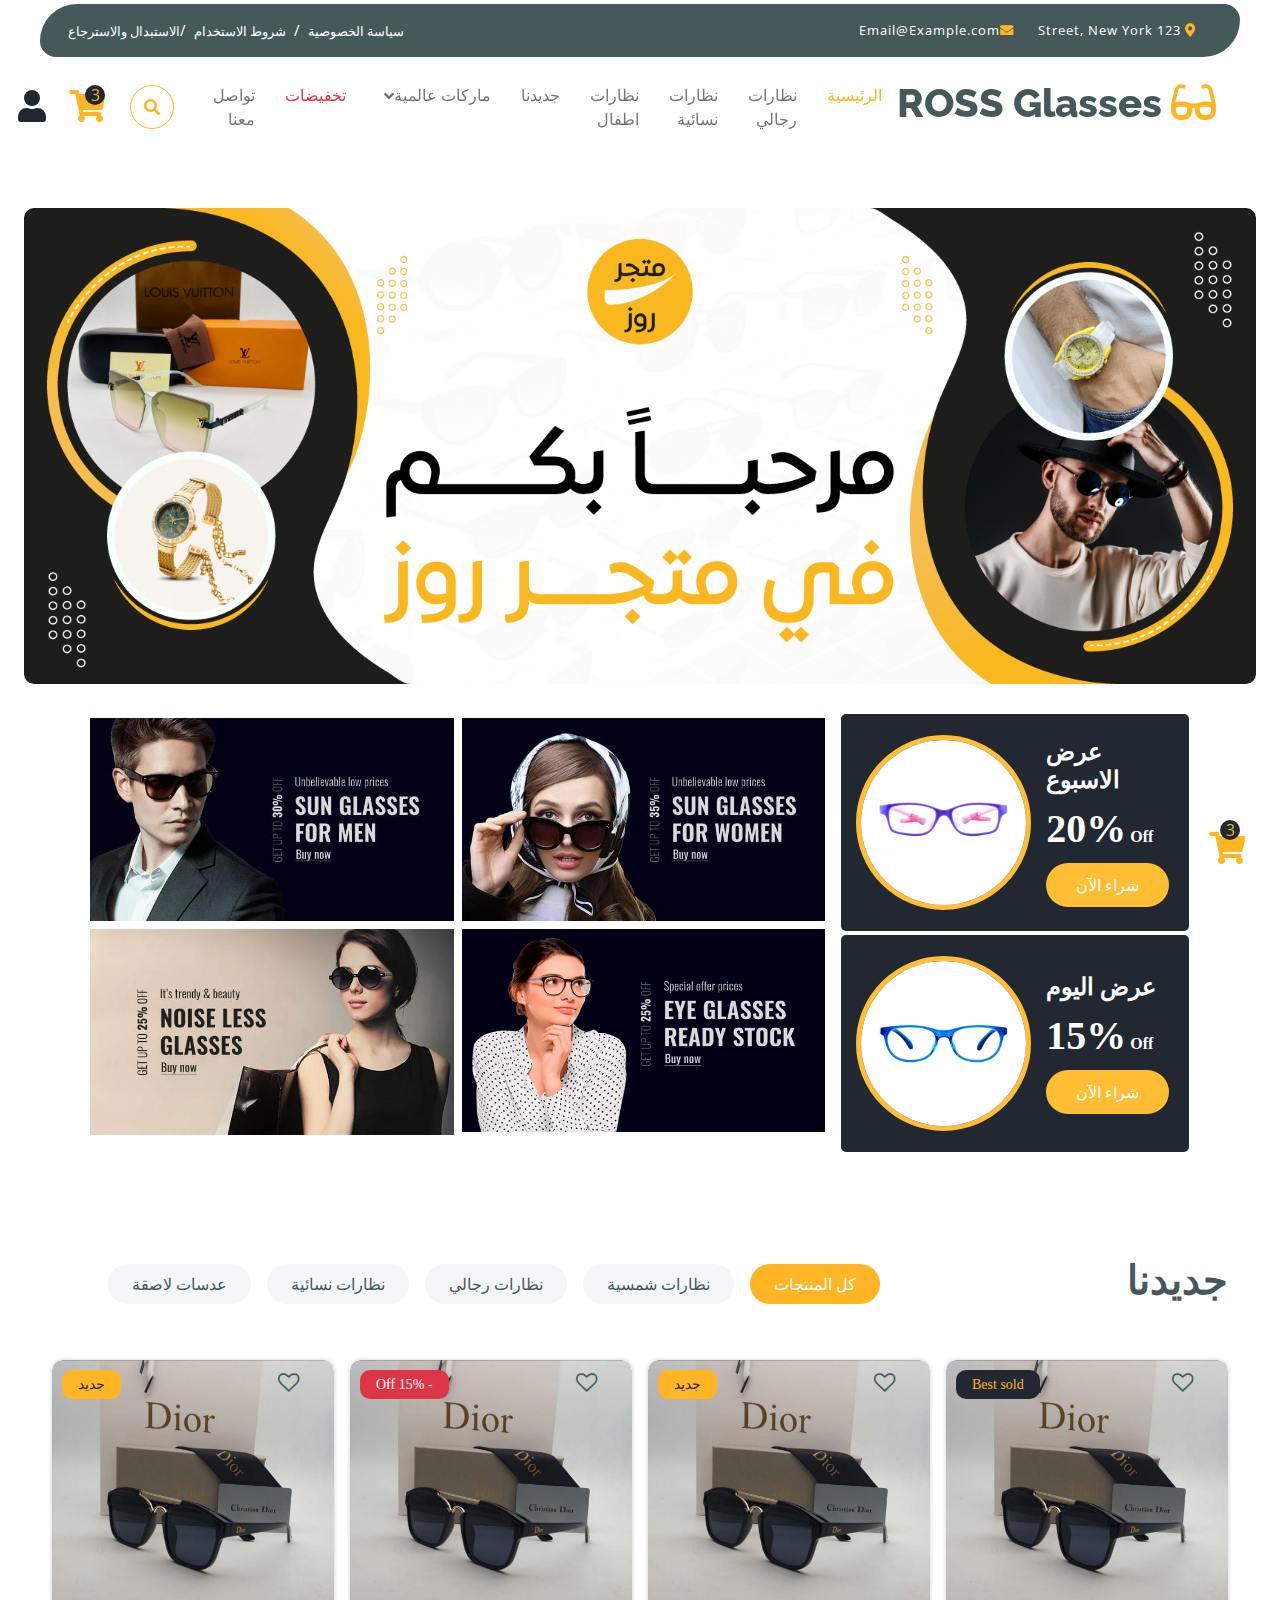
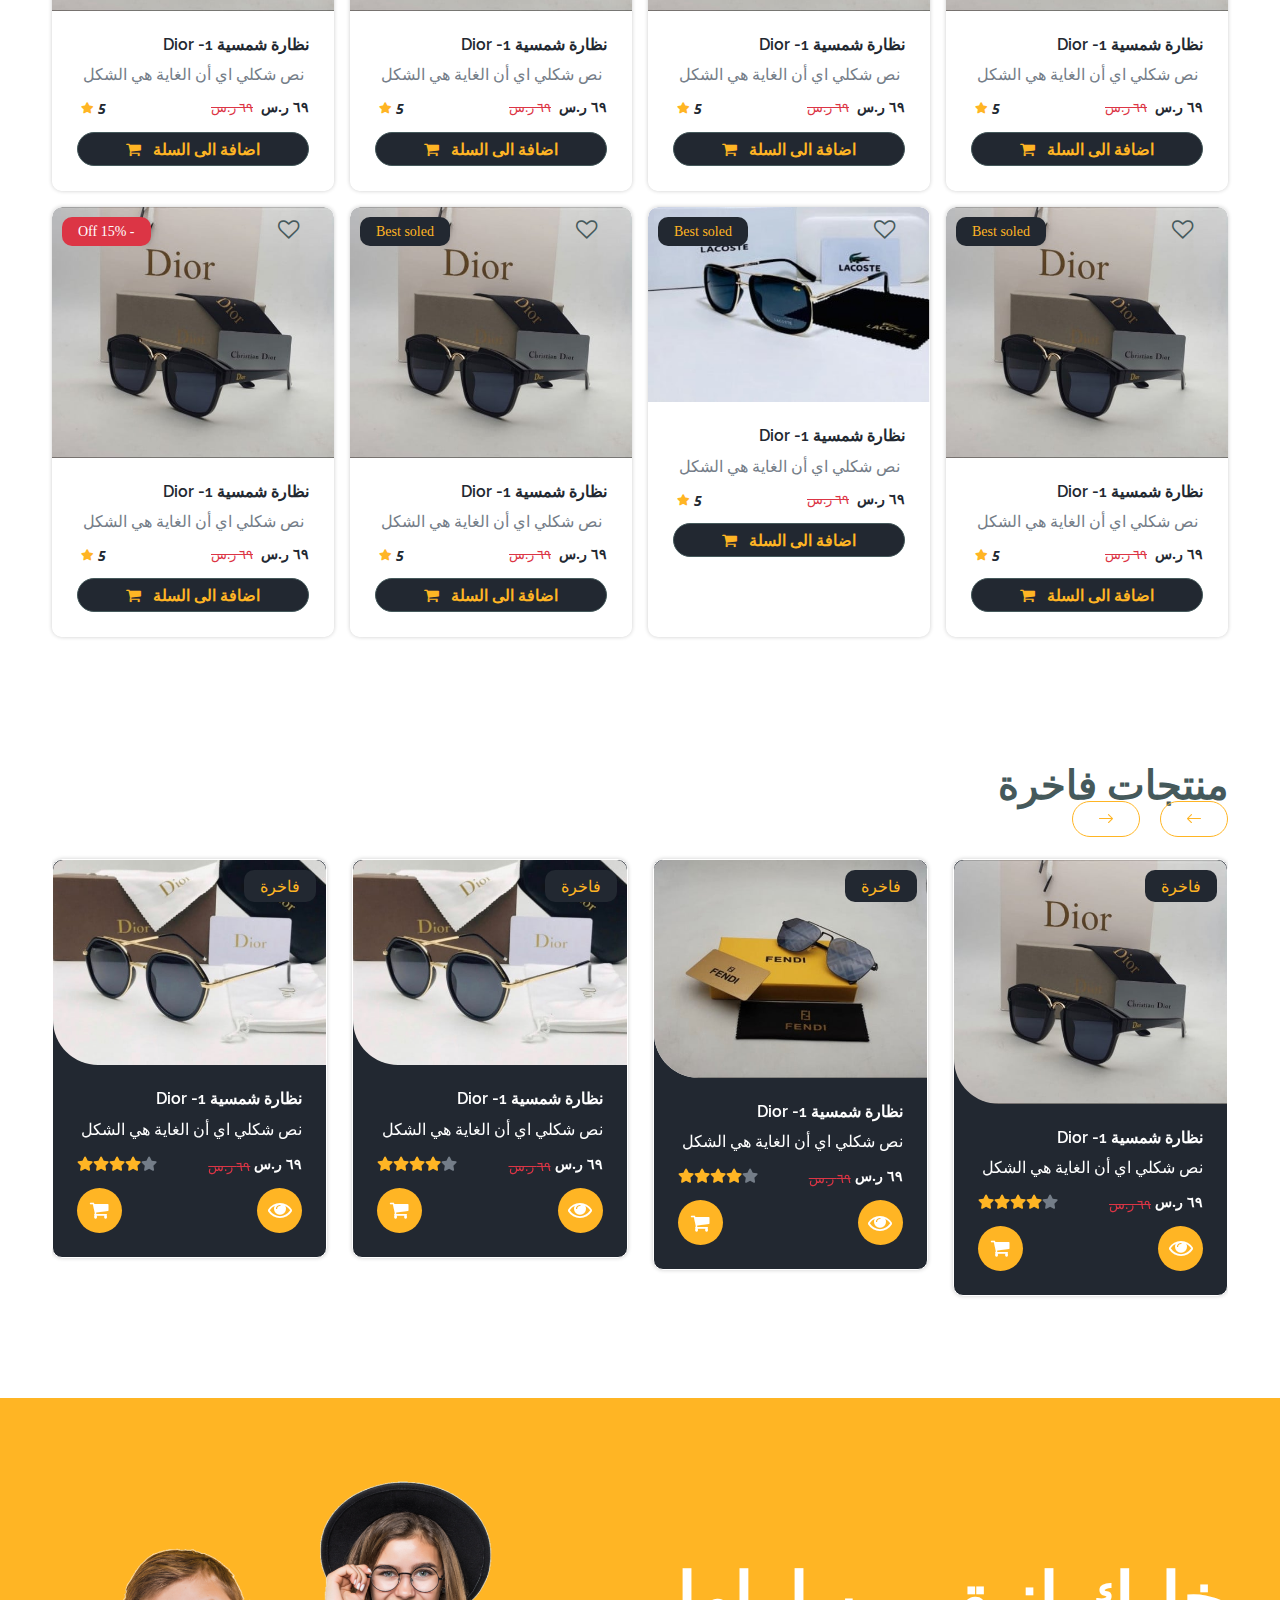
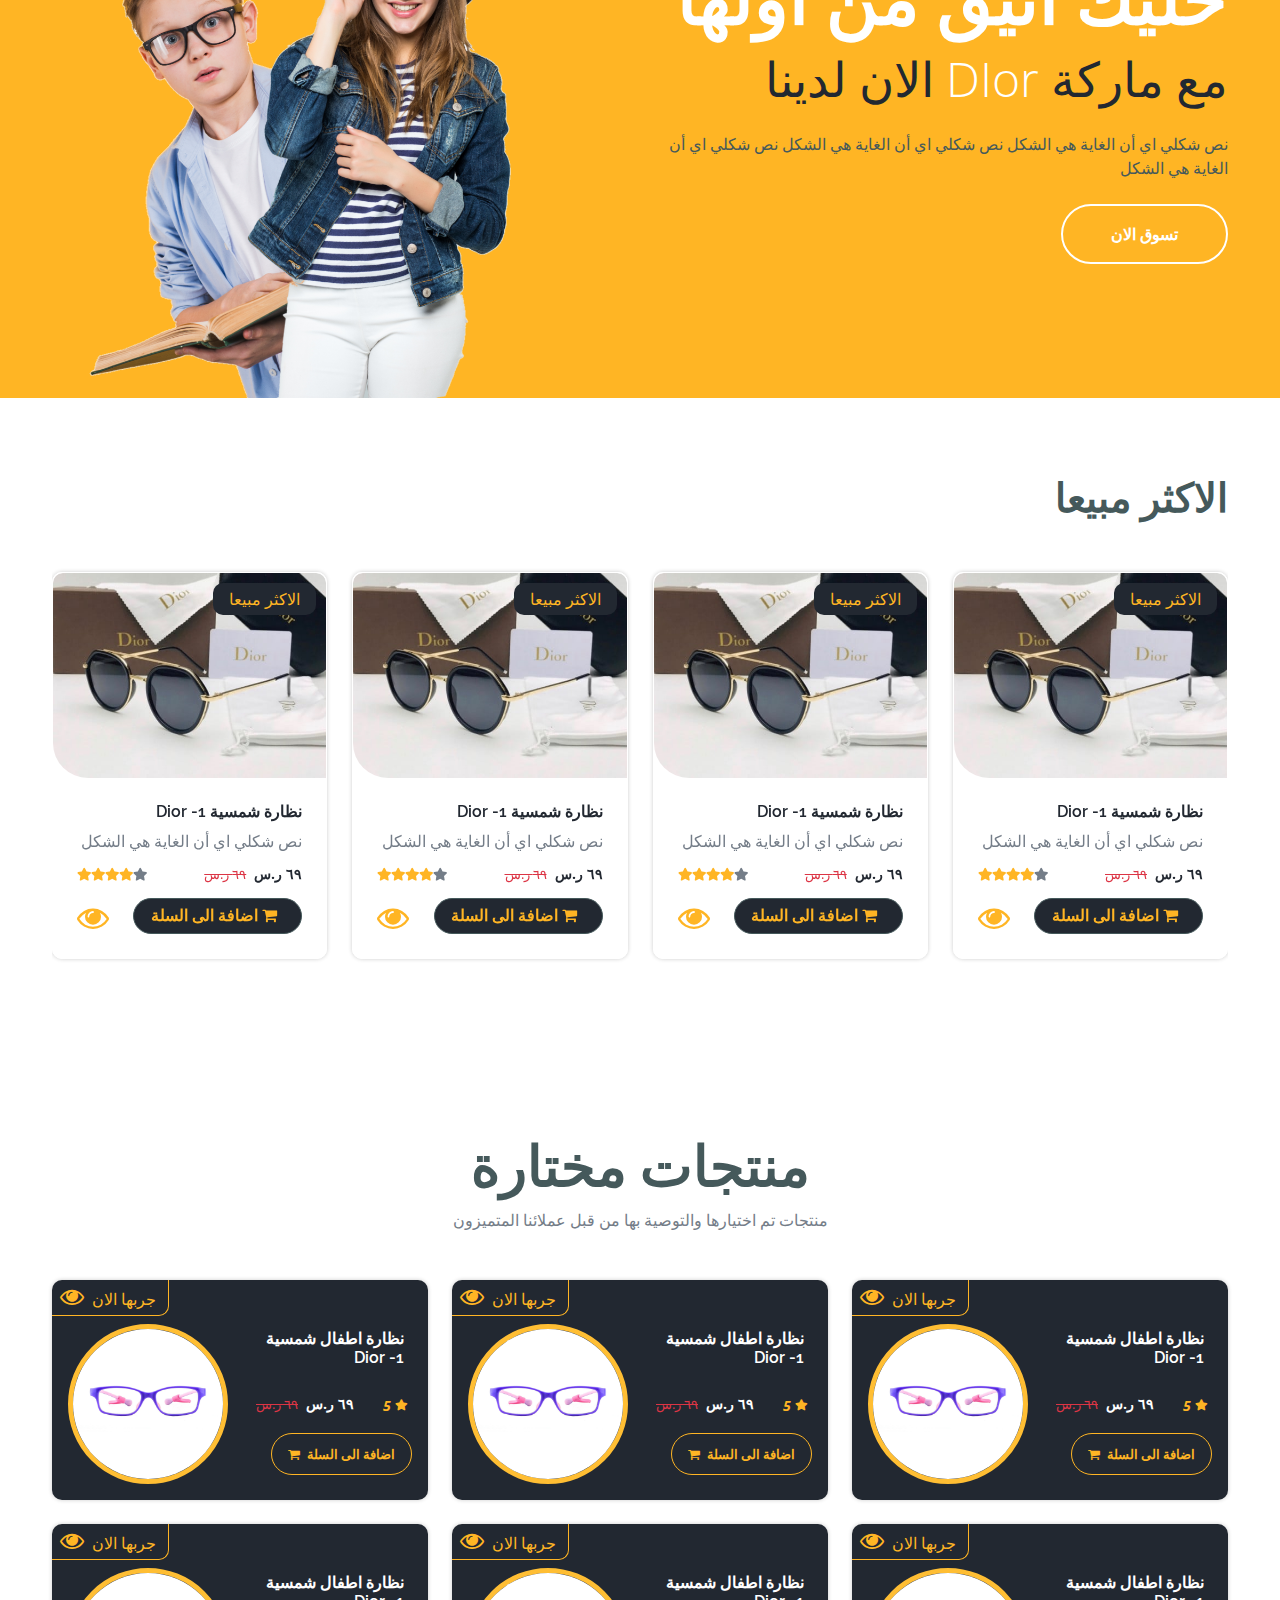
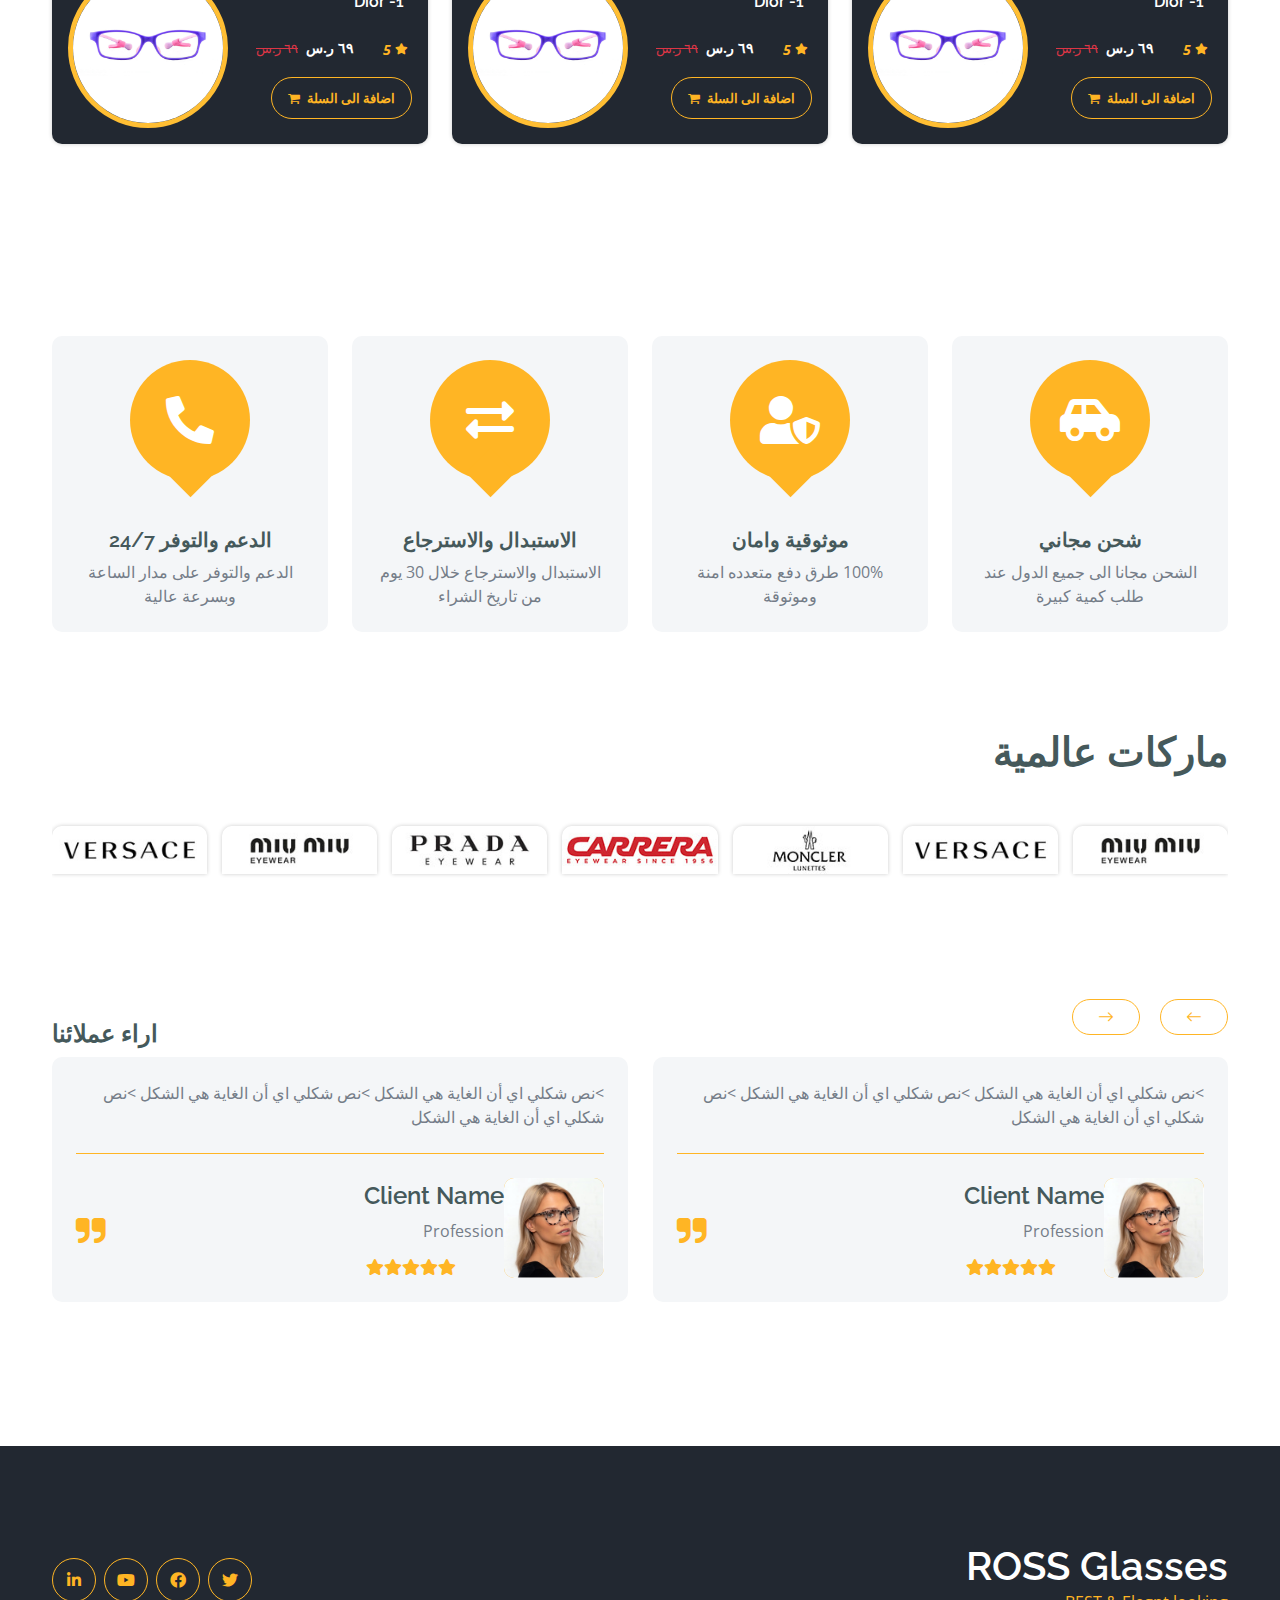
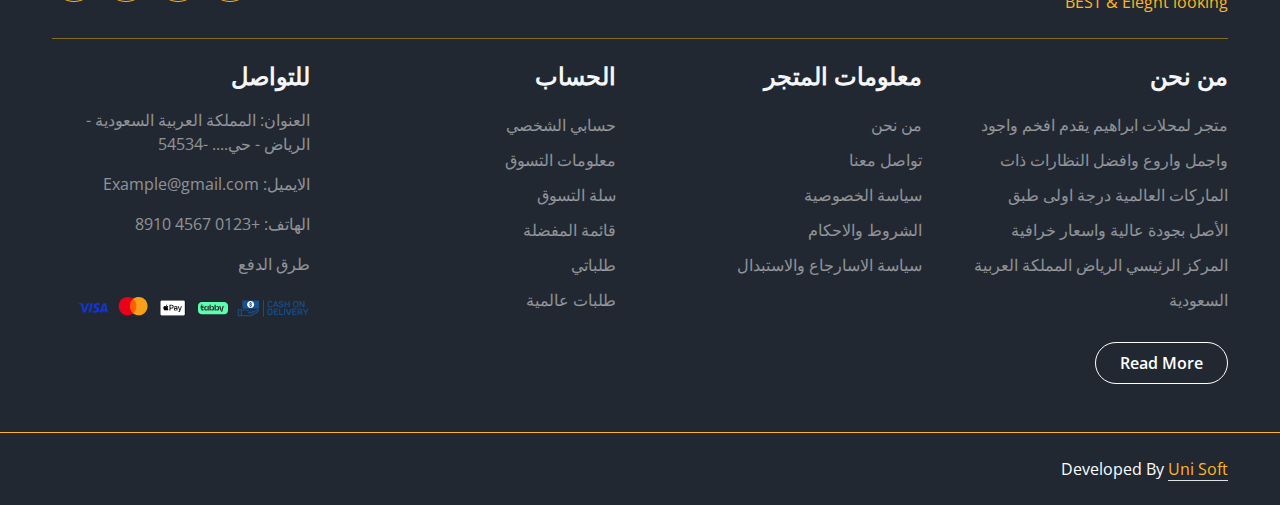
==== commit fe839125: "change(ar)-yaser" ====
--- a/index.html
+++ b/index.html
@@ -1,5 +1,5 @@
 <!DOCTYPE html>
-<html lang="en">
+<html lang="ar">
 
 <head>
     <meta charset="utf-8">
@@ -41,7 +41,7 @@
     <link href="css/si.css" rel="stylesheet">
 </head>
 
-<body>
+<body class="rtl">
 
     <!-- Spinner Start -->
     <div id="spinner"
@@ -60,53 +60,58 @@
                             class="text-white">Email@Example.com</a></small>
                 </div>
                 <div class="top-link pe-2">
-                    <a href="#" class="text-white"><small class="text-white mx-2">Privacy Policy</small>/</a>
-                    <a href="#" class="text-white"><small class="text-white mx-2">Terms of Use</small>/</a>
-                    <a href="#" class="text-white"><small class="text-white ms-2">Sales and Refunds</small></a>
+                    <a href="#" class="text-white"><small class="text-white mx-2">سياسة الخصوصية</small>/</a>
+                    <a href="#" class="text-white"><small class="text-white mx-2">شروط الاستخدام</small>/</a>
+                    <a href="#" class="text-white"><small class="text-white ms-2">الاستبدال والاسترجاع</small></a>
                 </div>
             </div>
         </div>
         <div class="container px-0">
             <nav class="navbar navbar-light bg-white navbar-expand-xl">
                 <a href="index.html" class="navbar-brand">
-                    <h1 class="text-dark display-6">ROSS Glasses
+                    <h1 class="text-dark display-6">
                         <i class="fas  text-secondary fa-glasses me-2"></i>
+                        ROSS Glasses
                     </h1>
                 </a>
                 <button class="navbar-toggler py-2 px-3" type="button" data-bs-toggle="collapse"
                     data-bs-target="#navbarCollapse">
                     <span class="fa fa-bars text-dark"></span>
                 </button>
-                <div class="collapse navbar-collapse bg-white" id="navbarCollapse">
-                    <div class="navbar-nav mx-auto">
-                        <a href="index.html" class="nav-item nav-link active">Home</a>
-                        <a href="shop.html" class="nav-item nav-link">Shop</a>
-                        <a href="shop-detail.html" class="nav-item nav-link">Shop Detail</a>
-                        <div class="nav-item dropdown">
-                            <a href="#" class="nav-link dropdown-toggle" data-bs-toggle="dropdown">Pages</a>
-                            <div class="dropdown-menu m-0 bg-secondary rounded-0">
-                                <a href="cart.html" class="dropdown-item">Cart</a>
-                                <a href="chackout.html" class="dropdown-item">Chackout</a>
-                                <a href="testimonial.html" class="dropdown-item">Testimonial</a>
-                                <a href="404.html" class="dropdown-item">404 Page</a>
-                            </div>
-                        </div>
-                        <a href="contact.html" class="nav-item nav-link">Contact</a>
+                <div class="collapse navbar-collapse bg-white " id="navbarCollapse">
+                    <div class="navbar-nav mx-auto ">
+                        <a href="index.html" class="nav-item nav-link active">الرئيسية</a>
+                        <a href="shop.html" class="nav-item nav-link"> نظارات رجالي</a>
+                        <a href="shop.html" class="nav-item nav-link">نظارات نسائية</a>
+                        <a href="shop.html" class="nav-item nav-link">نظارات اطفال</a>
+                        <a href="shop-detail.html" class="nav-item nav-link">جديدنا</a>
+                        <div class="nav-item dropdown rtl">
+                            <a href="#" class="nav-link dropdown-toggle" data-bs-toggle="dropdown">ماركات عالمية</a>
+                            <div class="dropdown-menu m-0 bg-secondary rounded-0 rtl">
+                                <a href="cart.html" class="dropdown-item"> نظارات ماركة فيرزاتشي - Versace</a>
+                                <a href="chackout.html" class="dropdown-item">نظارات ماركة ديور - Dior </a>
+                                <a href="testimonial.html" class="dropdown-item">ظارات ماركة فندي - FENDI </a>
+                                <a href="404.html" class="dropdown-item">نظارات ماركة برادا - PRADA </a>
+                                <a href="404.html" class="dropdown-item"> نظارات ماركة اوف وايت - OFF-WHITE</a>
+                            </div>
+                        </div>
+                        <a href="shop.html" class="nav-item nav-link text-danger"> تخفيضات</a>
+                        <a href="contact.html" class="nav-item nav-link">تواصل معنا</a>
                     </div>
                     <div class="d-flex m-3 me-0">
                         <button
                             class="btn-search btn border border-secondary btn-md-square rounded-circle bg-white me-4"
                             data-bs-toggle="modal" data-bs-target="#searchModal"><i
-                                class="fas fa-search text-secondary"></i></button>
+                                class="fas fa-search text-secondary"></i>
+                        </button>
                         <a href="#" class="position-relative me-4 my-auto" data-bs-toggle="modal"
                             data-bs-target="#myCart">
-                            <i class="fas fa-shopping-cart text-dark  fa-2x"></i>
-                            <span
-                                class="position-absolute bg-secondary rounded-circle d-flex align-items-center justify-content-center text-dark px-1"
+                            <i class="fas fa-shopping-cart text-secondary  fa-2x"></i>
+                            <span   class="position-absolute bg-primary rounded-circle d-flex align-items-center justify-content-center text-secondary px-1"
                                 style="top: -5px; left: 15px; height: 20px; min-width: 20px;">3</span>
                         </a>
-                        <a href="#" class="my-auto">
-                            <i class="fas fa-user text-dark fa-2x"></i>
+                        <a href="#" class="my-auto me-4">
+                            <i class="fas fa-user text-primary fa-2x"></i>
                         </a>
                     </div>
                 </div>
@@ -117,16 +122,16 @@
 
 
     <!-- Modal Search Start -->
-    <div class="modal fade" id="searchModal" tabindex="-1" aria-labelledby="exampleModalLabel" aria-hidden="true">
+    <div class="modal fade ltr" id="searchModal" tabindex="-1" aria-labelledby="exampleModalLabel" aria-hidden="true">
         <div class="modal-dialog modal-fullscreen">
             <div class="modal-content rounded-0">
                 <div class="modal-header">
-                    <h5 class="modal-title" id="exampleModalLabel">Search by keyword</h5>
+                    <h5 class="modal-title" id="exampleModalLabel">ابحث </h5>
                     <button type="button" class="btn-close" data-bs-dismiss="modal" aria-label="Close"></button>
                 </div>
                 <div class="modal-body d-flex align-items-center">
                     <div class="input-group w-75 mx-auto d-flex">
-                        <input type="search" class="form-control p-3" placeholder="keywords"
+                        <input type="search" class="form-control p-3" placeholder="ابحث هنا"
                             aria-describedby="search-icon-1">
                         <span id="search-icon-1" class="input-group-text p-3"><i class="fa fa-search"></i></span>
                     </div>
@@ -186,28 +191,23 @@
     </div>
     <!-- Hero End -->
 
-
-
-
-
-
     <section class="categories c py-2">
         <div class="container-xl ">
             <div class="row m-1">
-                <div class="col-lg-4 ">
+                <div class="col-lg-4 ltr ">
                     <div class="box bg-soDark mb-1 ">
                         <div class="img-box">
                             <img src="img/04.jpg" alt="">
                         </div>
                         <div class="detail-box">
                             <h5>
-                                Tasty Thursdays
+                                عرض الاسبوع
                             </h5>
                             <h6>
                                 <span>20%</span> Off
                             </h6>
                             <a href="">
-                                Buy Now
+                                شراء الآن
                             </a>
                         </div>
                     </div>
@@ -217,13 +217,13 @@
                         </div>
                         <div class="detail-box">
                             <h5>
-                                GLasses Days
+                                عرض اليوم
                             </h5>
                             <h6>
                                 <span>15%</span> Off
                             </h6>
                             <a href="">
-                                Buy Now
+                                شراء الآن
                             </a>
                         </div>
                     </div>
@@ -256,35 +256,38 @@
         <div class="container py-5">
             <div class="tab-class text-center">
                 <div class="row g-4">
-                    <div class="col-lg-4 text-start">
-                        <h1>Our New Products</h1>
-                    </div>
-                    <div class="col-lg-8 col-md text-end">
+                    <div class="col-lg-3 text-end">
+                        <h1>جديدنا</h1>
+                    </div>
+                    <div class="col-lg-9 col-md text-end">
                         <ul class="nav nav-pills d-inline-flex text-center mb-5">
                             <li class="nav-item">
-                                <a class="d-flex m-2 py-2 bg-light rounded-pill active" data-bs-toggle="pill"
+                                <a class="d-flex m-2 py-2 bg-light rounded-pill active pd-ssm-tap" data-bs-toggle="pill"
                                     href="#tab-1">
-                                    <span class="text-dark" style="width: 130px;">All Products</span>
+                                    <span class="text-dark px-4">كل المنتجات </span>
                                 </a>
                             </li>
                             <li class="nav-item">
-                                <a class="d-flex py-2 m-2 bg-light rounded-pill" data-bs-toggle="pill" href="#tab-2">
-                                    <span class="text-dark" style="width: 130px;">Sunglasses</span>
+                                <a class="d-flex py-2 m-2 bg-light rounded-pill pd-ssm-tap" data-bs-toggle="pill"
+                                    href="#tab-2">
+                                    <span class="text-dark px-4">نظارات شمسية</span>
                                 </a>
                             </li>
                             <li class="nav-item">
-                                <a class="d-flex m-2 py-2 bg-light rounded-pill" data-bs-toggle="pill" href="#tab-3">
-                                    <span class="text-dark" style="width: 130px;">Men</span>
+                                <a class="d-flex m-2 py-2 bg-light rounded-pill pd-ssm-tap" data-bs-toggle="pill"
+                                    href="#tab-3">
+                                    <span class="text-dark px-4">نظارات رجالي</span>
                                 </a>
                             </li>
                             <li class="nav-item">
-                                <a class="d-flex m-2 py-2 bg-light rounded-pill" data-bs-toggle="pill" href="#tab-4">
-                                    <span class="text-dark" style="width: 130px;">Women</span>
+                                <a class="d-flex m-2 py-2 bg-light rounded-pill pd-ssm-tap" data-bs-toggle="pill"
+                                    href="#tab-4">
+                                    <span class="text-dark px-4">نظارات نسائية</span>
                                 </a>
                             </li>
                             <li class="nav-item">
                                 <a class="d-flex m-2 py-2 bg-light rounded-pill" data-bs-toggle="pill" href="#tab-5">
-                                    <span class="text-dark" style="width: 130px;">Lenses</span>
+                                    <span class="text-dark px-4">عدسات لاصقة</span>
                                 </a>
                             </li>
                         </ul>
@@ -295,24 +298,27 @@
                         <div class="row g-4">
                             <div class="col-lg-12">
                                 <div class="row g-3">
-                                    <div class="col-md-6 col-6 col-sm-6 col-lg-4 col-xl-3">
+                                    <div class="col-md-6 col-6 col-sm-6 col-lg-4 col-xl-3 ">
                                         <div class="rounded position-relative fruite-item">
-                                            <div class="fruite-img">
-                                                <img src="img/11.jpg" class="img-fluid w-100 h-100 rounded-top" alt="">
+                                            <div class="fruite-img position-relative" >
+                                                <img src="img/11.jpg" class="img-fluid w-100 h-100 rounded-top " alt="">
+                                                <i class=" ltr try-icon fa fa-eye bg-primary py-2-5 rounded-pill position-absolute fa-lg   text-secondary  rounded position-absolute"
+                                                data-bs-toggle="modal" data-bs-target="#try-it" > جربها عليك
+                                              </i>
                                             </div>
                                             <div
                                                 class=" text-secondary fa-sm  product-label  bg-soDark px-2 px-md-3 py-1 rounded position-absolute d-flex justify-content-between js-show-modal1">
-                                                Best soled
-                                            </div>
-                                            <i class="js-show-modal1 fa fa-eye  position-absolute fa-lg   text-secondary  rounded position-absolute"
-                                                id="js-show-modal1" style="top:15px; left:80%;"></i>
+                                                Best sold
+                                            </div>
+                                            <i class=" fa fa-heart-o  position-absolute fa-lg   text-dark rounded position-absolute"
+                                            style="top:15px; left:80%;"></i>
                                             <div class=" p-2 p-md-4 border border-white border-top-0 rounded-bottom">
-                                                <h3 class="text-soDark">glasses</h3>
-                                                <a>Lorem ipsum dolor sit </a>
+                                                <h6 class="text-soDark product-name text-end">نظارة شمسية Dior -1</h6>
+                                                <span class="product-desc">نص شكلي اي أن الغاية هي الشكل </span>
                                                 <div class="d-flex justify-content-between flex-lg-wrap   px-md">
                                                     <div class="py-2">
-                                                        <span class="text-soDark fs-5 fw-bold">$4.99</span> <del
-                                                            class="text-danger">$4.99</del>
+                                                        <span class="text-soDark fs-7 fw-bold">٦٩ ر.س</span>
+                                                        <del class="text-danger fs-8 p-1">٦٩ ر.س</del>
                                                     </div>
                                                     <div class="d-flex justify-content-end my-2">
                                                         <i style="font-size:.90rem ;"
@@ -322,30 +328,34 @@
                                                     </div>
                                                 </div>
                                                 <a href="#"
-                                                    class="btn border border-dark rounded-pill w-100 mt-1 bg-soDark  text-secondary"><i
-                                                        class="fa fa-shopping-bag me-2 text-secondary"></i> Add to
-                                                    cart</a>
+                                                    class="js-show-modal1 btn border border-dark rounded-pill w-100 mt-1 bg-primary  text-secondary" >
+ اضافة الى السلة
+                                                    <i class="fa fa-shopping-cart me-2 text-secondary"></i>
+                                                </a>
                                             </div>
                                         </div>
                                     </div>
                                     <div class="col-md-6  col-6 col-sm-6 col-lg-4 col-xl-3">
                                         <div class="rounded position-relative fruite-item">
-                                            <div class="fruite-img">
+                                            <div class="fruite-img position-relative">
                                                 <img src="img/11.jpg" class="img-fluid w-100 rounded-top" alt="">
+                                                 <i class=" ltr try-icon fa fa-eye bg-primary py-2-5 rounded-pill position-absolute fa-lg   text-secondary  rounded position-absolute"
+                                                data-bs-toggle="modal" data-bs-target="#try-it" > جربها عليك
+                                              </i>
                                             </div>
                                             <div
-                                                class="text-dark fa-sm  product-label   bg-secondary px-2 px-md-3 py-1 rounded position-absolute d-flex justify-content-between js-show-modal1">
-                                                new
-                                            </div>
-                                            <i class="js-show-modal1 fa fa-eye  position-absolute fa-lg   text-secondary  rounded position-absolute"
-                                                id="js-show-modal1" style="top:15px; left:80%;"></i>
+                                                class="text-soDark fa-sm  product-label   bg-secondary px-2 px-md-3 py-1 rounded position-absolute d-flex justify-content-between js-show-modal1">
+                                                جديد
+                                            </div>
+                                            <i class=" fa fa-heart-o  position-absolute fa-lg   text-dark rounded position-absolute"
+                                            style="top:15px; left:80%;"></i>
                                             <div class=" p-2 p-md-4 border border-white border-top-0 rounded-bottom">
-                                                <h3 class="text-soDark">glasses</h3>
-                                                <a>Lorem ipsum dolor sit </a>
+                                                <h6 class="text-soDark product-name text-end">نظارة شمسية Dior -1</h6>
+                                                <span class="product-desc">نص شكلي اي أن الغاية هي الشكل </span>
                                                 <div class="d-flex justify-content-between flex-lg-wrap   px-md">
                                                     <div class="py-2">
-                                                        <span class="text-soDark fs-5 fw-bold">$4.99</span> <del
-                                                            class="text-danger">$4.99</del>
+                                                        <span class="text-soDark fs-7 fw-bold">٦٩ ر.س</span>
+                                                        <del class="text-danger fs-8 p-1">٦٩ ر.س</del>
                                                     </div>
                                                     <div class="d-flex justify-content-end my-2">
                                                         <i style="font-size:.90rem ;"
@@ -355,31 +365,35 @@
                                                     </div>
                                                 </div>
                                                 <a href="#"
-                                                    class="btn border border-dark rounded-pill w-100 mt-1 bg-soDark  text-secondary"><i
-                                                        class="fa fa-shopping-bag me-2 text-secondary"></i> Add to
-                                                    cart</a>
-                                            </div>
-                                        </div>
-                                    </div>
-
+                                                    class="js-show-modal1 btn border border-dark rounded-pill w-100 mt-1 bg-primary  text-secondary" >
+ اضافة الى السلة
+                                                    <i class="fa fa-shopping-cart me-2 text-secondary"></i>
+                                                </a>
+
+                                            </div>
+                                        </div>
+                                    </div>
                                     <div class="col-md-6  col-6 col-sm-6 col-lg-4 col-xl-3">
                                         <div class="rounded position-relative fruite-item">
-                                            <div class="fruite-img">
-                                                <img src="img/55.jpg" class="img-fluid w-100 rounded-top" alt="">
+                                            <div class="fruite-img position-relative">
+                                                <img src="img/11.jpg" class="img-fluid w-100 rounded-top" alt="">
+                                                 <i class=" ltr try-icon fa fa-eye bg-primary py-2-5 rounded-pill position-absolute fa-lg   text-secondary  rounded position-absolute"
+                                                data-bs-toggle="modal" data-bs-target="#try-it" > جربها عليك
+                                              </i>
                                             </div>
                                             <div
                                                 class="text-white fa-sm  product-label   bg-danger px-2 px-md-3 py-1 rounded position-absolute d-flex justify-content-between js-show-modal1">
                                                 - 15% Off
                                             </div>
-                                            <i class="js-show-modal1 fa fa-eye  position-absolute fa-lg   text-secondary  rounded position-absolute"
-                                                id="js-show-modal1" style="top:15px; left:80%;"></i>
+                                            <i class=" fa fa-heart-o  position-absolute fa-lg   text-dark rounded position-absolute"
+                                            style="top:15px; left:80%;"></i>
                                             <div class=" p-2 p-md-4 border border-white border-top-0 rounded-bottom">
-                                                <h3 class="text-soDark">glasses</h3>
-                                                <a>Lorem ipsum dolor sit </a>
+                                                <h6 class="text-soDark product-name text-end">نظارة شمسية Dior -1</h6>
+                                                <span class="product-desc">نص شكلي اي أن الغاية هي الشكل </span>
                                                 <div class="d-flex justify-content-between flex-lg-wrap   px-md">
                                                     <div class="py-2">
-                                                        <span class="text-soDark fs-5 fw-bold">$4.99</span> <del
-                                                            class="text-danger">$4.99</del>
+                                                        <span class="text-soDark fs-7 fw-bold">٦٩ ر.س</span>
+                                                        <del class="text-danger fs-8 p-1">٦٩ ر.س</del>
                                                     </div>
                                                     <div class="d-flex justify-content-end my-2">
                                                         <i style="font-size:.90rem ;"
@@ -389,30 +403,34 @@
                                                     </div>
                                                 </div>
                                                 <a href="#"
-                                                    class="btn border border-dark rounded-pill w-100 mt-1 bg-soDark  text-secondary"><i
-                                                        class="fa fa-shopping-bag me-2 text-secondary"></i> Add to
-                                                    cart</a>
+                                                    class="js-show-modal1 btn border border-dark rounded-pill w-100 mt-1 bg-primary  text-secondary" >
+ اضافة الى السلة
+                                                    <i class="fa fa-shopping-cart me-2 text-secondary"></i>
+                                                </a>
                                             </div>
                                         </div>
                                     </div>
                                     <div class="col-md-6  col-6 col-sm-6 col-lg-4 col-xl-3">
                                         <div class="rounded position-relative fruite-item">
-                                            <div class="fruite-img">
-                                                <img src="img/88.jpg" class="img-fluid w-100 rounded-top" alt="">
+                                            <div class="fruite-img position-relative">
+                                                <img src="img/11.jpg" class="img-fluid w-100 rounded-top" alt="">
+                                                 <i class=" ltr try-icon fa fa-eye bg-primary py-2-5 rounded-pill position-absolute fa-lg   text-secondary  rounded position-absolute"
+                                                data-bs-toggle="modal" data-bs-target="#try-it" > جربها عليك
+                                              </i>
                                             </div>
                                             <div
-                                                class="text-dark fa-sm  product-label   bg-secondary px-2 px-md-3 py-1 rounded position-absolute d-flex justify-content-between js-show-modal1">
-                                                new
-                                            </div>
-                                            <i class="js-show-modal1 fa fa-eye  position-absolute fa-lg   text-secondary position-absolute"
-                                                id="js-show-modal1" style="top:15px; left:80%;"></i>
+                                                class="text-soDark fa-sm  product-label   bg-secondary px-2 px-md-3 py-1 rounded position-absolute d-flex justify-content-between js-show-modal1">
+                                                جديد
+                                            </div>
+                                            <i class="js-show-modal1 fa fa-heart-o  position-absolute fa-lg   text-dark position-absolute"
+                                                 style="top:15px; left:80%;"></i>
                                             <div class=" p-2 p-md-4 border border-white border-top-0 rounded-bottom">
-                                                <h3 class="text-soDark">glasses</h3>
-                                                <a>Lorem ipsum dolor sit </a>
+                                                <h6 class="text-soDark product-name text-end">نظارة شمسية Dior -1</h6>
+                                                <span class="product-desc">نص شكلي اي أن الغاية هي الشكل </span>
                                                 <div class="d-flex justify-content-between flex-lg-wrap   px-md">
                                                     <div class="py-2">
-                                                        <span class="text-soDark fs-5 fw-bold">$4.99</span> <del
-                                                            class="text-danger">$4.99</del>
+                                                        <span class="text-soDark fs-7 fw-bold">٦٩ ر.س</span>
+                                                        <del class="text-danger fs-8 p-1">٦٩ ر.س</del>
                                                     </div>
                                                     <div class="d-flex justify-content-end my-2">
                                                         <i style="font-size:.90rem ;"
@@ -422,30 +440,34 @@
                                                     </div>
                                                 </div>
                                                 <a href="#"
-                                                    class="btn border border-dark rounded-pill w-100 mt-1 bg-soDark  text-secondary"><i
-                                                        class="fa fa-shopping-bag me-2 text-secondary"></i> Add to
-                                                    cart</a>
+                                                    class="js-show-modal1 btn border border-dark rounded-pill w-100 mt-1 bg-primary  text-secondary" >
+ اضافة الى السلة
+                                                    <i class="fa fa-shopping-cart me-2 text-secondary"></i>
+                                                </a>
                                             </div>
                                         </div>
                                     </div>
                                     <div class="col-md-6  col-6 col-sm-6 col-lg-4 col-xl-3">
                                         <div class="rounded position-relative fruite-item">
-                                            <div class="fruite-img">
-                                                <img src="img/55.jpg" class="img-fluid w-100 rounded-top" alt="">
+                                            <div class="fruite-img position-relative">
+                                                <img src="img/11.jpg" class="img-fluid w-100 rounded-top" alt="">
+                                                <i class="js-show-modal1 ltr try-icon fa fa-eye bg-primary py-2-5 rounded-pill position-absolute fa-lg   text-secondary  rounded position-absolute"
+                                                data-bs-toggle="modal" data-bs-target="#try-it"> جربها عليك
+                                              </i>
                                             </div>
                                             <div
                                                 class=" text-secondary fa-sm  product-label  bg-soDark px-2 px-md-3 py-1 rounded position-absolute d-flex justify-content-between js-show-modal1">
                                                 Best soled
                                             </div>
-                                            <i class="js-show-modal1 fa fa-eye  position-absolute fa-lg   text-secondary  rounded position-absolute"
-                                                id="js-show-modal1" style="top:15px; left:80%;"></i>
+                                           <i class=" fa fa-heart-o  position-absolute fa-lg   text-dark rounded position-absolute"
+                                            style="top:15px; left:80%;"></i>
                                             <div class=" p-2 p-md-4 border border-white border-top-0 rounded-bottom">
-                                                <h3 class="text-soDark">glasses</h3>
-                                                <a>Lorem ipsum dolor sit </a>
+                                                <h6 class="text-soDark product-name text-end">نظارة شمسية Dior -1</h6>
+                                                <span class="product-desc">نص شكلي اي أن الغاية هي الشكل </span>
                                                 <div class="d-flex justify-content-between flex-lg-wrap   px-md">
                                                     <div class="py-2">
-                                                        <span class="text-soDark fs-5 fw-bold">$4.99</span> <del
-                                                            class="text-danger">$4.99</del>
+                                                        <span class="text-soDark fs-7 fw-bold">٦٩ ر.س</span>
+                                                        <del class="text-danger fs-8 p-1">٦٩ ر.س</del>
                                                     </div>
                                                     <div class="d-flex justify-content-end my-2">
                                                         <i style="font-size:.90rem ;"
@@ -455,9 +477,10 @@
                                                     </div>
                                                 </div>
                                                 <a href="#"
-                                                    class="btn border border-dark rounded-pill w-100 mt-1 bg-soDark  text-secondary"><i
-                                                        class="fa fa-shopping-bag me-2 text-secondary"></i> Add to
-                                                    cart</a>
+                                                    class="js-show-modal1 btn border border-dark rounded-pill w-100 mt-1 bg-primary  text-secondary" >
+ اضافة الى السلة
+                                                    <i class="fa fa-shopping-cart me-2 text-secondary"></i>
+                                                </a>
                                             </div>
                                         </div>
                                     </div>
@@ -470,15 +493,15 @@
                                                 class=" text-secondary fa-sm  product-label  bg-soDark px-2 px-md-3 py-1 rounded position-absolute d-flex justify-content-between js-show-modal1">
                                                 Best soled
                                             </div>
-                                            <i class="js-show-modal1 fa fa-eye  position-absolute fa-lg   text-secondary  rounded position-absolute"
-                                                id="js-show-modal1" style="top:15px; left:80%;"></i>
+                                            <i class=" fa fa-heart-o  position-absolute fa-lg   text-dark rounded position-absolute"
+                                            style="top:15px; left:80%;"></i>
                                             <div class=" p-2 p-md-4 border border-white border-top-0 rounded-bottom">
-                                                <h3 class="text-soDark">glasses</h3>
-                                                <a>Lorem ipsum dolor sit </a>
+                                                <h6 class="text-soDark product-name text-end">نظارة شمسية Dior -1</h6>
+                                                <span class="product-desc">نص شكلي اي أن الغاية هي الشكل </span>
                                                 <div class="d-flex justify-content-between flex-lg-wrap   px-md">
                                                     <div class="py-2">
-                                                        <span class="text-soDark fs-5 fw-bold">$4.99</span> <del
-                                                            class="text-danger">$4.99</del>
+                                                        <span class="text-soDark fs-7 fw-bold">٦٩ ر.س</span>
+                                                        <del class="text-danger fs-8 p-1">٦٩ ر.س</del>
                                                     </div>
                                                     <div class="d-flex justify-content-end my-2">
                                                         <i style="font-size:.90rem ;"
@@ -488,30 +511,34 @@
                                                     </div>
                                                 </div>
                                                 <a href="#"
-                                                    class="btn border border-dark rounded-pill w-100 mt-1 bg-soDark  text-secondary"><i
-                                                        class="fa fa-shopping-bag me-2 text-secondary"></i> Add to
-                                                    cart</a>
+                                                    class="js-show-modal1 btn border border-dark rounded-pill w-100 mt-1 bg-primary  text-secondary" >
+ اضافة الى السلة
+                                                    <i class="fa fa-shopping-cart me-2 text-secondary"></i>
+                                                </a>
                                             </div>
                                         </div>
                                     </div>
                                     <div class="col-md-6  col-6 col-sm-6 col-lg-4 col-xl-3">
                                         <div class="rounded position-relative fruite-item">
-                                            <div class="fruite-img">
-                                                <img src="img/44.jpg" class="img-fluid w-100 rounded-top" alt="">
+                                            <div class="fruite-img position-relative">
+                                                <img src="img/11.jpg" class="img-fluid w-100 rounded-top" alt="">
+                                                 <i class=" ltr try-icon fa fa-eye bg-primary py-2-5 rounded-pill position-absolute fa-lg   text-secondary  rounded position-absolute"
+                                                data-bs-toggle="modal" data-bs-target="#try-it" > جربها عليك
+                                              </i>
                                             </div>
                                             <div
                                                 class=" text-secondary fa-sm  product-label  bg-soDark px-2 px-md-3 py-1 rounded position-absolute d-flex justify-content-between js-show-modal1">
                                                 Best soled
                                             </div>
-                                            <i class="js-show-modal1 fa fa-eye  position-absolute fa-lg   text-secondary  rounded position-absolute"
-                                                id="js-show-modal1" style="top:15px; left:80%;"></i>
+                                            <i class=" fa fa-heart-o  position-absolute fa-lg   text-dark rounded position-absolute"
+                                            style="top:15px; left:80%;"></i>
                                             <div class=" p-2 p-md-4 border border-white border-top-0 rounded-bottom">
-                                                <h3 class="text-soDark">glasses</h3>
-                                                <a>Lorem ipsum dolor sit </a>
+                                                <h6 class="text-soDark product-name text-end">نظارة شمسية Dior -1</h6>
+                                                <span class="product-desc">نص شكلي اي أن الغاية هي الشكل </span>
                                                 <div class="d-flex justify-content-between flex-lg-wrap   px-md">
                                                     <div class="py-2">
-                                                        <span class="text-soDark fs-5 fw-bold">$4.99</span> <del
-                                                            class="text-danger">$4.99</del>
+                                                        <span class="text-soDark fs-7 fw-bold">٦٩ ر.س</span>
+                                                        <del class="text-danger fs-8 p-1">٦٩ ر.س</del>
                                                     </div>
                                                     <div class="d-flex justify-content-end my-2">
                                                         <i style="font-size:.90rem ;"
@@ -521,30 +548,34 @@
                                                     </div>
                                                 </div>
                                                 <a href="#"
-                                                    class="btn border border-dark rounded-pill w-100 mt-1 bg-soDark  text-secondary"><i
-                                                        class="fa fa-shopping-bag me-2 text-secondary"></i> Add to
-                                                    cart</a>
+                                                    class="js-show-modal1 btn border border-dark rounded-pill w-100 mt-1 bg-primary  text-secondary" >
+ اضافة الى السلة
+                                                    <i class="fa fa-shopping-cart me-2 text-secondary"></i>
+                                                </a>
                                             </div>
                                         </div>
                                     </div>
                                     <div class="col-md-6  col-6 col-sm-6 col-lg-4 col-xl-3">
                                         <div class="rounded position-relative fruite-item">
-                                            <div class="fruite-img">
+                                            <div class="fruite-img position-relative">
                                                 <img src="img/11.jpg" class="img-fluid w-100 rounded-top" alt="">
+                                                <i class=" ltr try-icon fa fa-eye bg-primary py-2-5 rounded-pill position-absolute fa-lg   text-secondary  rounded position-absolute"
+                                                data-bs-toggle="modal" data-bs-target="#try-it" > جربها عليك
+                                              </i>
                                             </div>
                                             <div
                                                 class="text-white fa-sm  product-label   bg-danger px-2 px-md-3 py-1 rounded position-absolute d-flex justify-content-between js-show-modal1">
                                                 - 15% Off
                                             </div>
-                                            <i class="js-show-modal1 fa fa-eye  position-absolute fa-lg   text-secondary  rounded position-absolute"
-                                                id="js-show-modal1" style="top:15px; left:80%;"></i>
+                                            <i class=" fa fa-heart-o  position-absolute fa-lg   text-dark rounded position-absolute"
+                                            style="top:15px; left:80%;"></i>
                                             <div class=" p-2 p-md-4 border border-white border-top-0 rounded-bottom">
-                                                <h3 class="text-soDark">glasses</h3>
-                                                <a>Lorem ipsum dolor sit </a>
+                                                <h6 class="text-soDark product-name text-end">نظارة شمسية Dior -1</h6>
+                                                <span class="product-desc">نص شكلي اي أن الغاية هي الشكل </span>
                                                 <div class="d-flex justify-content-between flex-lg-wrap   px-md">
                                                     <div class="py-2">
-                                                        <span class="text-soDark fs-5 fw-bold">$4.99</span> <del
-                                                            class="text-danger">$4.99</del>
+                                                        <span class="text-soDark fs-7 fw-bold">٦٩ ر.س</span>
+                                                        <del class="text-danger fs-8 p-1">٦٩ ر.س</del>
                                                     </div>
                                                     <div class="d-flex justify-content-end my-2">
                                                         <i style="font-size:.90rem ;"
@@ -554,9 +585,10 @@
                                                     </div>
                                                 </div>
                                                 <a href="#"
-                                                    class="btn border border-dark rounded-pill w-100 mt-1 bg-soDark  text-secondary"><i
-                                                        class="fa fa-shopping-bag me-2 text-secondary"></i> Add to
-                                                    cart</a>
+                                                    class="js-show-modal1 btn border border-dark rounded-pill w-100 mt-1 bg-primary  text-secondary" >
+ اضافة الى السلة
+                                                    <i class="fa fa-shopping-cart me-2 text-secondary"></i>
+                                                </a>
                                             </div>
                                         </div>
                                     </div>
@@ -570,22 +602,25 @@
                                 <div class="row g-4">
                                     <div class="col-md-6  col-6 col-sm-6 col-lg-4 col-xl-3">
                                         <div class="rounded position-relative fruite-item">
-                                            <div class="fruite-img">
+                                            <div class="fruite-img position-relative">
                                                 <img src="img/11.jpg" class="img-fluid w-100 rounded-top" alt="">
+                                                 <i class=" ltr try-icon fa fa-eye bg-primary py-2-5 rounded-pill position-absolute fa-lg   text-secondary  rounded position-absolute"
+                                                data-bs-toggle="modal" data-bs-target="#try-it" > جربها عليك
+                                              </i>
                                             </div>
                                             <div
-                                                class="text-dark fa-sm  product-label   bg-secondary px-2 px-md-3 py-1 rounded position-absolute d-flex justify-content-between js-show-modal1">
-                                                new
-                                            </div>
-                                            <i class="js-show-modal1 fa fa-eye  position-absolute fa-lg   text-secondary  rounded position-absolute"
-                                                id="js-show-modal1" style="top:15px; left:80%;"></i>
+                                                class="text-soDark fa-sm  product-label   bg-secondary px-2 px-md-3 py-1 rounded position-absolute d-flex justify-content-between js-show-modal1">
+                                                جديد
+                                            </div>
+                                            <i class=" fa fa-heart-o  position-absolute fa-lg   text-dark rounded position-absolute"
+                                            style="top:15px; left:80%;"></i>
                                             <div class=" p-2 p-md-4 border border-white border-top-0 rounded-bottom">
-                                                <h3 class="text-soDark">glasses</h3>
-                                                <a>Lorem ipsum dolor sit </a>
+                                                <h6 class="text-soDark product-name text-end">نظارة شمسية Dior -1</h6>
+                                                <span class="product-desc">نص شكلي اي أن الغاية هي الشكل </span>
                                                 <div class="d-flex justify-content-between flex-lg-wrap   px-md">
                                                     <div class="py-2">
-                                                        <span class="text-soDark fs-5 fw-bold">$4.99</span> <del
-                                                            class="text-danger">$4.99</del>
+                                                        <span class="text-soDark fs-7 fw-bold">٦٩ ر.س</span>
+                                                        <del class="text-danger fs-8 p-1">٦٩ ر.س</del>
                                                     </div>
                                                     <div class="d-flex justify-content-end my-2">
                                                         <i style="font-size:.90rem ;"
@@ -594,31 +629,35 @@
                                                             class="fas f  pt-2 mx-1 fa-star text-secondary"></i>
                                                     </div>
                                                 </div>
-                                                <a href="#"
-                                                    class="btn border border-dark rounded-pill w-100 mt-1 bg-soDark  text-secondary"><i
-                                                        class="fa fa-shopping-bag me-2 text-secondary"></i> Add to
-                                                    cart</a>
+                                                <a 
+                                                    class="js-show-modal1 btn border border-dark rounded-pill w-100 mt-1 bg-primary  text-secondary" >
+ اضافة الى السلة
+                                                    <i class="fa fa-shopping-cart me-2 text-secondary" ></i>
+                                                </a>
                                             </div>
                                         </div>
                                     </div>
                                     <div class="col-md-6  col-6 col-sm-6 col-lg-4 col-xl-3">
                                         <div class="rounded position-relative fruite-item">
-                                            <div class="fruite-img">
-                                                <img src="img/77.jpg" class="img-fluid w-100 rounded-top" alt="">
+                                            <div class="fruite-img position-relative">
+                                                <img src="img/11.jpg" class="img-fluid w-100 rounded-top" alt="">
+                                                 <i class=" ltr try-icon fa fa-eye bg-primary py-2-5 rounded-pill position-absolute fa-lg   text-secondary  rounded position-absolute"
+                                                data-bs-toggle="modal" data-bs-target="#try-it" > جربها عليك
+                                              </i>
                                             </div>
                                             <div
                                                 class="text-white fa-sm  product-label   bg-danger px-2 px-md-3 py-1 rounded position-absolute d-flex justify-content-between js-show-modal1">
                                                 - 15% Off
                                             </div>
-                                            <i class="js-show-modal1 fa fa-eye  position-absolute fa-lg   text-secondary  rounded position-absolute"
-                                                id="js-show-modal1" style="top:15px; left:80%;"></i>
+                                            <i class=" fa fa-heart-o  position-absolute fa-lg   text-dark rounded position-absolute"
+                                            style="top:15px; left:80%;"></i>
                                             <div class=" p-2 p-md-4 border border-white border-top-0 rounded-bottom">
-                                                <h3 class="text-soDark">glasses</h3>
-                                                <a>Lorem ipsum dolor sit </a>
+                                                <h6 class="text-soDark product-name text-end">نظارة شمسية Dior -1</h6>
+                                                <span class="product-desc">نص شكلي اي أن الغاية هي الشكل </span>
                                                 <div class="d-flex justify-content-between flex-lg-wrap   px-md">
                                                     <div class="py-2">
-                                                        <span class="text-soDark fs-5 fw-bold">$4.99</span> <del
-                                                            class="text-danger">$4.99</del>
+                                                        <span class="text-soDark fs-7 fw-bold">٦٩ ر.س</span>
+                                                        <del class="text-danger fs-8 p-1">٦٩ ر.س</del>
                                                     </div>
                                                     <div class="d-flex justify-content-end my-2">
                                                         <i style="font-size:.90rem ;"
@@ -628,9 +667,10 @@
                                                     </div>
                                                 </div>
                                                 <a href="#"
-                                                    class="btn border border-dark rounded-pill w-100 mt-1 bg-soDark  text-secondary"><i
-                                                        class="fa fa-shopping-bag me-2 text-secondary"></i> Add to
-                                                    cart</a>
+                                                    class="js-show-modal1 btn border border-dark rounded-pill w-100 mt-1 bg-primary  text-secondary" >
+ اضافة الى السلة
+                                                    <i class="fa fa-shopping-cart me-2 text-secondary"></i>
+                                                </a>
                                             </div>
                                         </div>
                                     </div>
@@ -648,18 +688,18 @@
                                                 <img src="img/003.jpg" class="img-fluid w-100 rounded-top" alt="">
                                             </div>
                                             <div
-                                                class="text-dark fa-sm  product-label   bg-secondary px-2 px-md-3 py-1 rounded position-absolute d-flex justify-content-between js-show-modal1">
-                                                new
-                                            </div>
-                                            <i class="js-show-modal1 fa fa-eye  position-absolute fa-lg   text-secondary  rounded position-absolute"
-                                                id="js-show-modal1" style="top:15px; left:80%;"></i>
+                                                class="text-soDark fa-sm  product-label   bg-secondary px-2 px-md-3 py-1 rounded position-absolute d-flex justify-content-between js-show-modal1">
+                                                جديد
+                                            </div>
+                                            <i class=" fa fa-heart-o  position-absolute fa-lg   text-dark rounded position-absolute"
+                                            style="top:15px; left:80%;"></i>
                                             <div class=" p-2 p-md-4 border border-white border-top-0 rounded-bottom">
-                                                <h3 class="text-soDark">glasses</h3>
-                                                <a>Lorem ipsum dolor sit </a>
+                                                <h6 class="text-soDark product-name text-end">نظارة شمسية Dior -1</h6>
+                                                <span class="product-desc">نص شكلي اي أن الغاية هي الشكل </span>
                                                 <div class="d-flex justify-content-between flex-lg-wrap   px-md">
                                                     <div class="py-2">
-                                                        <span class="text-soDark fs-5 fw-bold">$4.99</span> <del
-                                                            class="text-danger">$4.99</del>
+                                                        <span class="text-soDark fs-7 fw-bold">٦٩ ر.س</span>
+                                                        <del class="text-danger fs-8 p-1">٦٩ ر.س</del>
                                                     </div>
                                                     <div class="d-flex justify-content-end my-2">
                                                         <i style="font-size:.90rem ;"
@@ -669,9 +709,10 @@
                                                     </div>
                                                 </div>
                                                 <a href="#"
-                                                    class="btn border border-dark rounded-pill w-100 mt-1 bg-soDark  text-secondary"><i
-                                                        class="fa fa-shopping-bag me-2 text-secondary"></i> Add to
-                                                    cart</a>
+                                                    class="js-show-modal1 btn border border-dark rounded-pill w-100 mt-1 bg-primary  text-secondary" >
+ اضافة الى السلة
+                                                    <i class="fa fa-shopping-cart me-2 text-secondary"></i>
+                                                </a>
                                             </div>
                                         </div>
                                     </div>
@@ -684,15 +725,15 @@
                                                 class=" text-secondary fa-sm  product-label  bg-soDark px-2 px-md-3 py-1 rounded position-absolute d-flex justify-content-between js-show-modal1">
                                                 Best soled
                                             </div>
-                                            <i class="js-show-modal1 fa fa-eye  position-absolute fa-lg   text-secondary  rounded position-absolute"
-                                                id="js-show-modal1" style="top:15px; left:80%;"></i>
+                                            <i class=" fa fa-heart-o  position-absolute fa-lg   text-dark rounded position-absolute"
+                                            style="top:15px; left:80%;"></i>
                                             <div class=" p-2 p-md-4 border border-white border-top-0 rounded-bottom">
-                                                <h3 class="text-soDark">glasses</h3>
-                                                <a>Lorem ipsum dolor sit </a>
+                                                <h6 class="text-soDark product-name text-end">نظارة شمسية Dior -1</h6>
+                                                <span class="product-desc">نص شكلي اي أن الغاية هي الشكل </span>
                                                 <div class="d-flex justify-content-between flex-lg-wrap   px-md">
                                                     <div class="py-2">
-                                                        <span class="text-soDark fs-5 fw-bold">$4.99</span> <del
-                                                            class="text-danger">$4.99</del>
+                                                        <span class="text-soDark fs-7 fw-bold">٦٩ ر.س</span>
+                                                        <del class="text-danger fs-8 p-1">٦٩ ر.س</del>
                                                     </div>
                                                     <div class="d-flex justify-content-end my-2">
                                                         <i style="font-size:.90rem ;"
@@ -702,9 +743,10 @@
                                                     </div>
                                                 </div>
                                                 <a href="#"
-                                                    class="btn border border-dark rounded-pill w-100 mt-1 bg-soDark  text-secondary"><i
-                                                        class="fa fa-shopping-bag me-2 text-secondary"></i> Add to
-                                                    cart</a>
+                                                    class="js-show-modal1 btn border border-dark rounded-pill w-100 mt-1 bg-primary  text-secondary" >
+ اضافة الى السلة
+                                                    <i class="fa fa-shopping-cart me-2 text-secondary"></i>
+                                                </a>
                                             </div>
                                         </div>
                                     </div>
@@ -718,22 +760,25 @@
                                 <div class="row g-4">
                                     <div class="col-md-6  col-6 col-sm-6 col-lg-4 col-xl-3">
                                         <div class="rounded position-relative fruite-item">
-                                            <div class="fruite-img">
+                                            <div class="fruite-img position-relative">
                                                 <img src="img/11.jpg" class="img-fluid w-100 rounded-top" alt="">
+                                                 <i class=" ltr try-icon fa fa-eye bg-primary py-2-5 rounded-pill position-absolute fa-lg   text-secondary  rounded position-absolute"
+                                                data-bs-toggle="modal" data-bs-target="#try-it" > جربها عليك
+                                              </i>
                                             </div>
                                             <div
                                                 class=" text-secondary fa-sm  product-label  bg-soDark px-2 px-md-3 py-1 rounded position-absolute d-flex justify-content-between js-show-modal1">
                                                 Best soled
                                             </div>
-                                            <i class="js-show-modal1 fa fa-eye  position-absolute fa-lg   text-secondary  rounded position-absolute"
-                                                id="js-show-modal1" style="top:15px; left:80%;"></i>
+                                             <i class=" fa fa-heart-o  position-absolute fa-lg   text-dark rounded position-absolute"
+                                            style="top:15px; left:80%;"></i>
                                             <div class=" p-2 p-md-4 border border-white border-top-0 rounded-bottom">
-                                                <h3 class="text-soDark">glasses</h3>
-                                                <a>Lorem ipsum dolor sit </a>
+                                                <h6 class="text-soDark product-name text-end">نظارة شمسية Dior -1</h6>
+                                                <span class="product-desc">نص شكلي اي أن الغاية هي الشكل </span>
                                                 <div class="d-flex justify-content-between flex-lg-wrap   px-md">
                                                     <div class="py-2">
-                                                        <span class="text-soDark fs-5 fw-bold">$4.99</span> <del
-                                                            class="text-danger">$4.99</del>
+                                                        <span class="text-soDark fs-7 fw-bold">٦٩ ر.س</span>
+                                                        <del class="text-danger fs-8 p-1">٦٩ ر.س</del>
                                                     </div>
                                                     <div class="d-flex justify-content-end my-2">
                                                         <i style="font-size:.90rem ;"
@@ -743,30 +788,34 @@
                                                     </div>
                                                 </div>
                                                 <a href="#"
-                                                    class="btn border border-dark rounded-pill w-100 mt-1 bg-soDark  text-secondary"><i
-                                                        class="fa fa-shopping-bag me-2 text-secondary"></i> Add to
-                                                    cart</a>
+                                                    class="js-show-modal1 btn border border-dark rounded-pill w-100 mt-1 bg-primary  text-secondary" >
+ اضافة الى السلة
+                                                    <i class="fa fa-shopping-cart me-2 text-secondary"></i>
+                                                </a>
                                             </div>
                                         </div>
                                     </div>
                                     <div class="col-md-6  col-6 col-sm-6 col-lg-4 col-xl-3">
                                         <div class="rounded position-relative fruite-item">
-                                            <div class="fruite-img">
-                                                <img src="img/33.jpg" class="img-fluid w-100 rounded-top" alt="">
+                                            <div class="fruite-img position-relative">
+                                                <img src="img/11.jpg" class="img-fluid w-100 rounded-top" alt="">
+                                                 <i class=" ltr try-icon fa fa-eye bg-primary py-2-5 rounded-pill position-absolute fa-lg   text-secondary  rounded position-absolute"
+                                                data-bs-toggle="modal" data-bs-target="#try-it" > جربها عليك
+                                              </i>
                                             </div>
                                             <div
                                                 class="text-dark fa-sm  product-label   bg-secondary px-2 px-md-3 py-1 rounded position-absolute d-flex justify-content-between js-show-modal1">
-                                                new
-                                            </div>
-                                            <i class="js-show-modal1 fa fa-eye  position-absolute fa-lg   text-secondary  rounded position-absolute"
-                                                id="js-show-modal1" style="top:15px; left:80%;"></i>
+                                                جديد
+                                            </div>
+                                            <i class=" fa fa-heart-o  position-absolute fa-lg   text-dark rounded position-absolute"
+                                            style="top:15px; left:80%;"></i>
                                             <div class=" p-2 p-md-4 border border-white border-top-0 rounded-bottom">
-                                                <h3 class="text-soDark">glasses</h3>
-                                                <a>Lorem ipsum dolor sit </a>
+                                                <h6 class="text-soDark product-name text-end">نظارة شمسية Dior -1</h6>
+                                                <span class="product-desc">نص شكلي اي أن الغاية هي الشكل </span>
                                                 <div class="d-flex justify-content-between flex-lg-wrap   px-md">
                                                     <div class="py-2">
-                                                        <span class="text-soDark fs-5 fw-bold">$4.99</span> <del
-                                                            class="text-danger">$4.99</del>
+                                                        <span class="text-soDark fs-7 fw-bold">٦٩ ر.س</span>
+                                                        <del class="text-danger fs-8 p-1">٦٩ ر.س</del>
                                                     </div>
                                                     <div class="d-flex justify-content-end my-2">
                                                         <i style="font-size:.90rem ;"
@@ -776,9 +825,10 @@
                                                     </div>
                                                 </div>
                                                 <a href="#"
-                                                    class="btn border border-dark rounded-pill w-100 mt-1 bg-soDark  text-secondary"><i
-                                                        class="fa fa-shopping-bag me-2 text-secondary"></i> Add to
-                                                    cart</a>
+                                                    class="js-show-modal1 btn border border-dark rounded-pill w-100 mt-1 bg-primary  text-secondary" >
+ اضافة الى السلة
+                                                    <i class="fa fa-shopping-cart me-2 text-secondary"></i>
+                                                </a>
                                             </div>
                                         </div>
                                     </div>
@@ -792,22 +842,25 @@
                                 <div class="row g-4">
                                     <div class="col-md-6  col-6 col-sm-6 col-lg-4 col-xl-3">
                                         <div class="rounded position-relative fruite-item">
-                                            <div class="fruite-img">
-                                                <img src="img/77.jpg" class="img-fluid w-100 rounded-top" alt="">
+                                            <div class="fruite-img position-relative">
+                                                <img src="img/11.jpg" class="img-fluid w-100 rounded-top" alt="">
+                                                 <i class=" ltr try-icon fa fa-eye bg-primary py-2-5 rounded-pill position-absolute fa-lg   text-secondary  rounded position-absolute"
+                                                data-bs-toggle="modal" data-bs-target="#try-it" > جربها عليك
+                                              </i>
                                             </div>
                                             <div
                                                 class="text-white fa-sm  product-label   bg-danger px-2 px-md-3 py-1 rounded position-absolute d-flex justify-content-between js-show-modal1">
                                                 - 15% Off
                                             </div>
-                                            <i class="js-show-modal1 fa fa-eye  position-absolute fa-lg   text-secondary  rounded position-absolute"
-                                                id="js-show-modal1" style="top:15px; left:80%;"></i>
+                                            <i class=" fa fa-heart-o  position-absolute fa-lg   text-dark rounded position-absolute"
+                                            style="top:15px; left:80%;"></i>
                                             <div class=" p-2 p-md-4 border border-white border-top-0 rounded-bottom">
-                                                <h3 class="text-soDark">glasses</h3>
-                                                <a>Lorem ipsum dolor sit </a>
+                                                <h6 class="text-soDark product-name text-end">نظارة شمسية Dior -1</h6>
+                                                <span class="product-desc">نص شكلي اي أن الغاية هي الشكل </span>
                                                 <div class="d-flex justify-content-between flex-lg-wrap   px-md">
                                                     <div class="py-2">
-                                                        <span class="text-soDark fs-5 fw-bold">$4.99</span> <del
-                                                            class="text-danger">$4.99</del>
+                                                        <span class="text-soDark fs-7 fw-bold">٦٩ ر.س</span>
+                                                        <del class="text-danger fs-8 p-1">٦٩ ر.س</del>
                                                     </div>
                                                     <div class="d-flex justify-content-end my-2">
                                                         <i style="font-size:.90rem ;"
@@ -817,64 +870,34 @@
                                                     </div>
                                                 </div>
                                                 <a href="#"
-                                                    class="btn border border-dark rounded-pill w-100 mt-1 bg-soDark  text-secondary"><i
-                                                        class="fa fa-shopping-bag me-2 text-secondary"></i> Add to
-                                                    cart</a>
+                                                    class="js-show-modal1 btn border border-dark rounded-pill w-100 mt-1 bg-primary  text-secondary" >
+ اضافة الى السلة
+                                                    <i class="fa fa-shopping-cart me-2 text-secondary"></i>
+                                                </a>
                                             </div>
                                         </div>
                                     </div>
                                     <div class="col-md-6  col-6 col-sm-6 col-lg-4 col-xl-3">
                                         <div class="rounded position-relative fruite-item">
-                                            <div class="fruite-img">
-                                                <img src="img/77.jpg" class="img-fluid w-100 rounded-top" alt="">
+                                            <div class="fruite-img position-relative">
+                                                <img src="img/11.jpg" class="img-fluid w-100 rounded-top" alt="">
+                                                 <i class=" ltr try-icon fa fa-eye bg-primary py-2-5 rounded-pill position-absolute fa-lg   text-secondary  rounded position-absolute"
+                                                data-bs-toggle="modal" data-bs-target="#try-it" > جربها عليك
+                                              </i>
                                             </div>
                                             <div
                                                 class=" text-secondary fa-sm  product-label  bg-soDark px-2 px-md-3 py-1 rounded position-absolute d-flex justify-content-between js-show-modal1">
                                                 Best soled
                                             </div>
-                                            <i class="js-show-modal1 fa fa-eye  position-absolute fa-lg   text-secondary  rounded position-absolute"
-                                                id="js-show-modal1" style="top:15px; left:80%;"></i>
-                                            <div class="mt-2 border border-white border-top-0 rounded-bottom">
-                                                <h4>glasses</h4>
-                                                <a>Lorem ipsum dolor sit </a>
-                                                <div class="d-flex justify-content-between flex-lg-wrap  px-2 px-md-5">
-                                                    <div class="py-2">
-                                                        <span class="text-dark fs-5 fw-bold">$4.99</span>
-                                                        <del class="text-danger">$4.99</del>
-                                                    </div>
-                                                    <div class="d-flex justify-content-end my-2">
-                                                        <i class="text-dark fs-5  fw-bold">5</i>
-                                                        <i style="font-size:1rem ;"
-                                                            class="fas  pt-2 mx-2 fa-star text-danger"></i>
-                                                    </div>
-                                                </div>
-                                            </div>
-                                            <div class="pb-2 w-100 px-2">
-                                                <a href="#"
-                                                    class="btn border border-dark rounded-pill w-100  text-dark"><i
-                                                        class="fa fa-shopping-bag me-2 text-danger"></i> Add to
-                                                    cart</a>
-                                            </div>
-                                        </div>
-                                    </div>
-                                    <div class="col-md-6  col-6 col-sm-6 col-lg-4 col-xl-3">
-                                        <div class="rounded position-relative fruite-item">
-                                            <div class="fruite-img">
-                                                <img src="img/002.jpg" class="img-fluid w-100 rounded-top" alt="">
-                                            </div>
-                                            <div
-                                                class="text-dark fa-sm  product-label   bg-secondary px-2 px-md-3 py-1 rounded position-absolute d-flex justify-content-between js-show-modal1">
-                                                new
-                                            </div>
-                                            <i class="js-show-modal1 fa fa-eye  position-absolute fa-lg   text-secondary  rounded position-absolute"
-                                                id="js-show-modal1" style="top:15px; left:80%;"></i>
+                                            <i class=" fa fa-heart-o  position-absolute fa-lg   text-dark rounded position-absolute"
+                                            style="top:15px; left:80%;"></i>
                                             <div class=" p-2 p-md-4 border border-white border-top-0 rounded-bottom">
-                                                <h3 class="text-soDark">glasses</h3>
-                                                <a>Lorem ipsum dolor sit </a>
+                                                <h6 class="text-soDark product-name text-end">نظارة شمسية Dior -1</h6>
+                                                <span class="product-desc">نص شكلي اي أن الغاية هي الشكل </span>
                                                 <div class="d-flex justify-content-between flex-lg-wrap   px-md">
                                                     <div class="py-2">
-                                                        <span class="text-soDark fs-5 fw-bold">$4.99</span> <del
-                                                            class="text-danger">$4.99</del>
+                                                        <span class="text-soDark fs-7 fw-bold">٦٩ ر.س</span>
+                                                        <del class="text-danger fs-8 p-1">٦٩ ر.س</del>
                                                     </div>
                                                     <div class="d-flex justify-content-end my-2">
                                                         <i style="font-size:.90rem ;"
@@ -884,9 +907,44 @@
                                                     </div>
                                                 </div>
                                                 <a href="#"
-                                                    class="btn border border-dark rounded-pill w-100 mt-1 bg-soDark  text-secondary"><i
-                                                        class="fa fa-shopping-bag me-2 text-secondary"></i> Add to
-                                                    cart</a>
+                                                    class="js-show-modal1 btn border border-dark rounded-pill w-100 mt-1 bg-primary  text-secondary" >
+ اضافة الى السلة
+                                                    <i class="fa fa-shopping-cart me-2 text-secondary"></i>
+                                                </a>
+                                            </div>
+                                        </div>
+                                    </div>
+                                    <div class="col-md-6  col-6 col-sm-6 col-lg-4 col-xl-3">
+                                        <div class="rounded position-relative fruite-item">
+                                            <div class="fruite-img">
+                                                <img src="img/002.jpg" class="img-fluid w-100 rounded-top" alt="">
+                                            </div>
+                                            <div
+                                                class="text-soDark fa-sm  product-label   bg-secondary px-2 px-md-3 py-1 rounded position-absolute d-flex justify-content-between js-show-modal1">
+                                                جديد
+                                            </div>
+                                            <i class=" fa fa-heart-o  position-absolute fa-lg   text-dark rounded position-absolute"
+                                            style="top:15px; left:80%;"></i>
+                                            <div class=" p-2 p-md-4 border border-white border-top-0 rounded-bottom">
+                                                <h6 class="text-soDark product-name text-end">نظارة شمسية Dior -1</h6>
+                                                <span class="product-desc">نص شكلي اي أن الغاية هي الشكل </span>
+                                                <div class="d-flex justify-content-between flex-lg-wrap   px-md">
+                                                    <div class="py-2">
+                                                        <span class="text-soDark fs-7 fw-bold">٦٩ ر.س</span>
+                                                        <del class="text-danger fs-8 p-1">٦٩ ر.س</del>
+                                                    </div>
+                                                    <div class="d-flex justify-content-end my-2">
+                                                        <i style="font-size:.90rem ;"
+                                                            class="text-soDark  mt-1  fw-bold">5</i>
+                                                        <i style="font-size:.70rem ;"
+                                                            class="fas f  pt-2 mx-1 fa-star text-secondary"></i>
+                                                    </div>
+                                                </div>
+                                                <a href="#"
+                                                    class="js-show-modal1 btn border border-dark rounded-pill w-100 mt-1 bg-primary  text-secondary" >
+ اضافة الى السلة
+                                                    <i class="fa fa-shopping-cart me-2 text-secondary"></i>
+                                                </a>
                                             </div>
                                         </div>
                                     </div>
@@ -900,234 +958,213 @@
     </div>
     <!-- new Products Shop End-->
 
-
-
-
-
-
-
-
-
-
     <!-- Top soled Shop Start-->
-    <div class="container-fluid fruite py-1">
+    <div class="container-fluid fruite py-1 ">
         <div class="container py-4">
-            <h1 class="mb-0">Top soled Products</h1>
-            <div class="owl-carousel  product-carousel justify-content-center">
-                <div class="border bg-soDark border-white rounded position-relative fruite-item">
+            <h1 class="mb-0">منتجات فاخرة</h1>
+            <div class="owl-carousel  product-carousel justify-content-center ltr">
+                <div class="border bg-soDark border-white rounded position-relative fruite-item rtl">
                     <div class="fruite-img" style="border-radius: 0 0 0 45px;">
                         <img src="img/33.jpg" class="img-fluid w-100 rounded-top" alt="">
                     </div>
                     <div class="text-secondary bg-soDark px-3 py-1 rounded position-absolute"
                         style="top: 10px; right: 10px;">
-                        high class</div>
+                        فاخرة</div>
                     <div class="p-4 rounded-bottom  product-body">
-                        <h4 class="text-white">glasses</h4>
-                        <p class="text-white"> Lorem ipsum dolor sit amet </p>
-                        <div class="d-flex justify-content-between flex-lg-wrap  ">
-                            <div class="d-flex ">
-                                <i class="fas fa-star text-secondary"></i>
-                                <i class="fas fa-star text-secondary"></i>
-                                <i class="fas fa-star text-secondary"></i>
-                                <i class="fas fa-star text-secondary"></i>
-                                <i class="fas fa-star"></i>
-                            </div>
+                                                <h6 class="text-white product-name text-end">نظارة شمسية Dior -1</h6>
+                         <span class="text-white product-desc">نص شكلي اي أن الغاية هي الشكل </span>
+                       <div class="d-flex justify-content-between flex-lg-wrap  mt-3">
                             <div class="mt-n1 ms-2 d-flex justify-content-end">
-                                <span class="text-white fs-5 fw-bold">$4.99</span><del class="text-danger">$4.99</del>
-                            </div>
+                                <span class="text-white fs-7 fw-bold">٦٩ ر.س</span>
+                                <del class="text-danger fs-8 p-1">٦٩ ر.س</del>
+                            </div>
+                            <div class="d-flex justify-content-en flex-row-reverse ">
+                                <i class="fas fs-7 fa-star text-secondary"></i>
+                                <i class="fas fs-7 fa-star text-secondary"></i>
+                                <i class="fas fs-7 fa-star text-secondary"></i>
+                                <i class="fas fs-7 fa-star text-secondary"></i>
+                                <i class="fas fs-7 fa-star"></i>
+                            </div>
+                        
+                        </div>
+                         <div class="d-flex justify-content-between flex-lg-wrap mt-2">
+                            <div class="quick-view-element bg-secondary position-relative rounded-pill circle-h-w">
+                                <div class="center quick-view-container" data-bs-toggle="modal" data-bs-target="#try-it">
+                                    <h6 class="quick-view-text fs-5  text-white">جربها عليك</h6>
+                                    <i class="fa fa-eye  fs-4 text-white"></i>
+                                </div>
+                            </div>
+                            <div class="add-to-element bg-secondary position-relative rounded-pill circle-h-w">
+                                <div class="center add-to-container js-show-modal1" >
+                                    <h6 class="add-to-text fs-6   justify-content-start text-white"> اضافة الى السلة</h6>
+                                    <i class="fa fa-shopping-cart fs-5 d-flex justify-content-end  text-white"></i>
+
+                                </div>
+                            </div>
+                        </div>
+                    </div>
+                </div>
+                
+                <div class="border bg-soDark border-white rounded position-relative fruite-item rtl">
+                    <div class="fruite-img" style="border-radius: 0 0 0 45px;">
+                        <img src="img/33.jpg" class="img-fluid w-100 rounded-top" alt="">
+                    </div>
+                    <div class="text-secondary bg-soDark px-3 py-1 rounded position-absolute"
+                        style="top: 10px; right: 10px;">
+                        فاخرة</div>
+                    <div class="p-4 rounded-bottom  product-body">
+                                                <h6 class="text-white product-name text-end">نظارة شمسية Dior -1</h6>
+                         <span class="text-white product-desc">نص شكلي اي أن الغاية هي الشكل </span>
+                     <div class="d-flex justify-content-between flex-lg-wrap  mt-3">
+                            <div class="mt-n1 ms-2 d-flex justify-content-end">
+                                <span class="text-white fs-7 fw-bold">٦٩ ر.س</span>
+                                <del class="text-danger fs-8 p-1">٦٩ ر.س</del>
+                            </div>
+                            <div class="d-flex justify-content-en flex-row-reverse ">
+                                <i class="fas fs-7 fa-star text-secondary"></i>
+                                <i class="fas fs-7 fa-star text-secondary"></i>
+                                <i class="fas fs-7 fa-star text-secondary"></i>
+                                <i class="fas fs-7 fa-star text-secondary"></i>
+                                <i class="fas fs-7 fa-star"></i>
+                            </div>
+                        
+                        </div>
+                         <div class="d-flex justify-content-between flex-lg-wrap mt-2">
+                            <div class="quick-view-element bg-secondary position-relative rounded-pill circle-h-w">
+                                <div class="center quick-view-container" data-bs-toggle="modal" data-bs-target="#try-it">
+                                    <h6 class="quick-view-text fs-5  text-white">جربها عليك</h6>
+                                    <i class="fa fa-eye  fs-4 text-white"></i>
+                                </div>
+                            </div>
+                            <div class="add-to-element bg-secondary position-relative rounded-pill circle-h-w">
+                                              <div class="center add-to-container js-show-modal1" >
+                                    <h6 class="add-to-text fs-6   justify-content-start text-white"> اضافة الى السلة</h6>
+                                    <i class="fa fa-shopping-cart fs-5 d-flex justify-content-end  text-white"></i>
+
+                                </div>
+                            </div>
+                        </div>
+                    </div>
+                </div>
+                <div class="border bg-soDark border-white rounded position-relative fruite-item rtl">
+                    <div class="fruite-img" style="border-radius: 0 0 0 45px;">
+                        <img src="img/88.jpg" class="img-fluid w-100 rounded-top bg-light" alt="">
+                    </div>
+                    <div class="text-secondary bg-soDark px-3 py-1 rounded position-absolute"
+                        style="top: 10px; right: 10px;">
+                        فاخرة</div>
+                    <div class="p-4 rounded-bottom  product-body">
+                                                <h6 class="text-white product-name text-end">نظارة شمسية Dior -1</h6>
+                         <span class="text-white product-desc">نص شكلي اي أن الغاية هي الشكل </span>
+                     <div class="d-flex justify-content-between flex-lg-wrap  mt-3">
+                            <div class="mt-n1 ms-2 d-flex justify-content-end">
+                                <span class="text-white fs-7 fw-bold">٦٩ ر.س</span>
+                                <del class="text-danger fs-8 p-1">٦٩ ر.س</del>
+                            </div>
+                            <div class="d-flex justify-content-en flex-row-reverse ">
+                                <i class="fas fs-7 fa-star text-secondary"></i>
+                                <i class="fas fs-7 fa-star text-secondary"></i>
+                                <i class="fas fs-7 fa-star text-secondary"></i>
+                                <i class="fas fs-7 fa-star text-secondary"></i>
+                                <i class="fas fs-7 fa-star"></i>
+                            </div>
+                        
+                        </div>
+                         <div class="d-flex justify-content-between flex-lg-wrap mt-2">
+                            <div class="quick-view-element bg-secondary position-relative rounded-pill circle-h-w">
+                                <div class="center quick-view-container" data-bs-toggle="modal" data-bs-target="#try-it">
+                                    <h6 class="quick-view-text fs-5  text-white">جربها عليك</h6>
+                                    <i class="fa fa-eye  fs-4 text-white"></i>
+                                </div>
+                            </div>
+                            <div class="add-to-element bg-secondary position-relative rounded-pill circle-h-w">
+                                              <div class="center add-to-container js-show-modal1" >
+                                    <h6 class="add-to-text fs-6   justify-content-start text-white"> اضافة الى السلة</h6>
+                                    <i class="fa fa-shopping-cart fs-5 d-flex justify-content-end  text-white"></i>
+
+                                </div>
+                            </div>
+                        </div>
+                    </div>
+                </div>
+                <div class="border bg-soDark border-white rounded position-relative fruite-item rtl">
+                    <div class="fruite-img" style="border-radius: 0 0 0 45px;">
+                        <img src="img/11.jpg" class="img-fluid w-100 rounded-top" alt="">
+                    </div>
+                    <div class="text-secondary bg-soDark px-3 py-1 rounded position-absolute"
+                        style="top: 10px; right: 10px;">
+                        فاخرة
+                        </div>
+                    <div class="p-4 rounded-bottom  product-body">
+                                                <h6 class="text-white product-name text-end">نظارة شمسية Dior -1</h6>
+                         <span class="text-white product-desc">نص شكلي اي أن الغاية هي الشكل </span>
+                        <div class="d-flex justify-content-between flex-lg-wrap  mt-3">
+                            <div class="mt-n1 ms-2 d-flex justify-content-end">
+                                <span class="text-white fs-7 fw-bold">٦٩ ر.س</span>
+                                <del class="text-danger fs-8 p-1">٦٩ ر.س</del>
+                            </div>
+                            <div class="d-flex justify-content-en flex-row-reverse ">
+                                <i class="fas fs-7 fa-star text-secondary"></i>
+                                <i class="fas fs-7 fa-star text-secondary"></i>
+                                <i class="fas fs-7 fa-star text-secondary"></i>
+                                <i class="fas fs-7 fa-star text-secondary"></i>
+                                <i class="fas fs-7 fa-star"></i>
+                            </div>
+                        
                         </div>
                         <div class="d-flex justify-content-between flex-lg-wrap mt-2">
                             <div class="quick-view-element bg-secondary position-relative rounded-pill circle-h-w">
-                                <div class="center quick-view-container">
+                                <div class="center quick-view-container" data-bs-toggle="modal" data-bs-target="#try-it">
+                                    <h6 class="quick-view-text fs-5  text-white">جربها عليك</h6>
                                     <i class="fa fa-eye  fs-4 text-white"></i>
-                                    <h6 class="quick-view-text  d-none text-white">Quick View</h6>
                                 </div>
                             </div>
                             <div class="add-to-element bg-secondary position-relative rounded-pill circle-h-w">
-                                <div class="center add-to-container">
-                                    <i class="fa fa-shopping-bag top- left text-white"></i>
-                                    <h6 class="add-to-text  d-none text-white">Add To Cart</h6>
-                                </div>
-                            </div>
-                        </div>
-                    </div>
-                </div>
-                <div class="border bg-soDark border-white rounded position-relative fruite-item">
+                                              <div class="center add-to-container js-show-modal1" >
+                                    <h6 class="add-to-text fs-6   justify-content-start text-white"> اضافة الى السلة</h6>
+                                    <i class="fa fa-shopping-cart fs-5 d-flex justify-content-end  text-white"></i>
+
+                                </div>
+                            </div>
+                        </div>
+                    </div>
+                </div>
+                <div class="border bg-soDark border-white rounded position-relative fruite-item rtl">
                     <div class="fruite-img" style="border-radius: 0 0 0 45px;">
                         <img src="img/33.jpg" class="img-fluid w-100 rounded-top" alt="">
                     </div>
                     <div class="text-secondary bg-soDark px-3 py-1 rounded position-absolute"
                         style="top: 10px; right: 10px;">
-                        high class</div>
-                    <div class="p-4 rounded-bottom">
-                        <h4 class="text-soDark">glasses</h4>
-                        <p>Lorem ipsum dolor sit amet </p>
-                        <div class="d-flex justify-content-between flex-lg-wrap  ">
-                            <div class="d-flex ">
-                                <i class="fas fa-star text-secondary"></i>
-                                <i class="fas fa-star text-secondary"></i>
-                                <i class="fas fa-star text-secondary"></i>
-                                <i class="fas fa-star text-secondary"></i>
-                                <i class="fas fa-star"></i>
-                            </div>
+                        فاخرة</div>
+                    <div class="p-4 rounded-bottom  product-body">
+                                                <h6 class="text-white product-name text-end">نظارة شمسية Dior -1</h6>
+                         <span class="text-white product-desc">نص شكلي اي أن الغاية هي الشكل </span>
+                     <div class="d-flex justify-content-between flex-lg-wrap  mt-3">
                             <div class="mt-n1 ms-2 d-flex justify-content-end">
-                                <span class="text-soDark fs-5 fw-bold">$4.99</span> <del class="text-danger">$4.99</del>
-                            </div>
-                        </div>
-                        <div class="d-flex justify-content-between flex-lg-wrap">
-                            <i class="fa fa-eye  text-danger  fa-2x mt-1 "></i>
-                            <a href="#" class="btn border border-dark bg-soDark rounded-pill w-75 text-secondary"><i
-                                    class="fa fa-shopping-bag me-2 text-secondary"></i> Add to cart</a>
-                        </div>
-                    </div>
-                </div>
-                <div class="border bg-soDark border-white rounded position-relative fruite-item">
-                    <div class="fruite-img" style="border-radius: 0 0 0 45px;">
-                        <img src="img/33.jpg" class="img-fluid w-100 rounded-top" alt="">
-                    </div>
-                    <div class="text-secondary bg-soDark px-3 py-1 rounded position-absolute"
-                        style="top: 10px; right: 10px;">
-                        high class</div>
-                    <div class="p-4 rounded-bottom  product-body">
-                        <h4 class="text-white">glasses</h4>
-                        <p class="text-white"> Lorem ipsum dolor sit amet </p>
-                        <div class="d-flex justify-content-between flex-lg-wrap  ">
-                            <div class="d-flex ">
-                                <i class="fas fa-star text-secondary"></i>
-                                <i class="fas fa-star text-secondary"></i>
-                                <i class="fas fa-star text-secondary"></i>
-                                <i class="fas fa-star text-secondary"></i>
-                                <i class="fas fa-star"></i>
-                            </div>
-                            <div class="mt-n1 ms-2 d-flex justify-content-end">
-                                <span class="text-white fs-5 fw-bold">$4.99</span><del class="text-danger">$4.99</del>
-                            </div>
-                        </div>
-                        <div class="d-flex justify-content-between flex-lg-wrap mt-2">
+                                <span class="text-white fs-7 fw-bold">٦٩ ر.س</span>
+                                <del class="text-danger fs-8 p-1">٦٩ ر.س</del>
+                            </div>
+                            <div class="d-flex justify-content-en flex-row-reverse ">
+                                <i class="fas fs-7 fa-star text-secondary"></i>
+                                <i class="fas fs-7 fa-star text-secondary"></i>
+                                <i class="fas fs-7 fa-star text-secondary"></i>
+                                <i class="fas fs-7 fa-star text-secondary"></i>
+                                <i class="fas fs-7 fa-star"></i>
+                            </div>
+                        
+                        </div>
+                         <div class="d-flex justify-content-between flex-lg-wrap mt-2">
                             <div class="quick-view-element bg-secondary position-relative rounded-pill circle-h-w">
-                                <div class="center quick-view-container">
+                                <div class="center quick-view-container" data-bs-toggle="modal" data-bs-target="#try-it">
+                                    <h6 class="quick-view-text fs-5  text-white">جربها عليك</h6>
                                     <i class="fa fa-eye  fs-4 text-white"></i>
-                                    <h6 class="quick-view-text  d-none text-white">Quick View</h6>
                                 </div>
                             </div>
                             <div class="add-to-element bg-secondary position-relative rounded-pill circle-h-w">
-                                <div class="center add-to-container">
-                                    <i class="fa fa-shopping-bag top- left text-white"></i>
-                                    <h6 class="add-to-text  d-none text-white">Add To Cart</h6>
-                                </div>
-                            </div>
-                        </div>
-                    </div>
-                </div>
-                <div class="border bg-soDark border-white rounded position-relative fruite-item">
-                    <div class="fruite-img" style="border-radius: 0 0 0 45px;">
-                        <img src="img/88.jpg" class="img-fluid w-100 rounded-top bg-light" alt="">
-                    </div>
-                    <div class="text-secondary bg-soDark px-3 py-1 rounded position-absolute"
-                        style="top: 10px; right: 10px;">
-                        high class</div>
-                    <div class="p-4 rounded-bottom  product-body">
-                        <h4 class="text-white">glasses</h4>
-                        <p class="text-white"> Lorem ipsum dolor sit amet </p>
-                        <div class="d-flex justify-content-between flex-lg-wrap  ">
-                            <div class="d-flex ">
-                                <i class="fas fa-star text-secondary"></i>
-                                <i class="fas fa-star text-secondary"></i>
-                                <i class="fas fa-star text-secondary"></i>
-                                <i class="fas fa-star text-secondary"></i>
-                                <i class="fas fa-star"></i>
-                            </div>
-                            <div class="mt-n1 ms-2 d-flex justify-content-end">
-                                <span class="text-white fs-5 fw-bold">$4.99</span><del class="text-danger">$4.99</del>
-                            </div>
-                        </div>
-                        <div class="d-flex justify-content-between flex-lg-wrap mt-2">
-                            <div class="quick-view-element bg-secondary position-relative rounded-pill circle-h-w">
-                                <div class="center quick-view-container">
-                                    <i class="fa fa-eye  fs-4 text-white"></i>
-                                    <h6 class="quick-view-text  d-none text-white">Quick View</h6>
-                                </div>
-                            </div>
-                            <div class="add-to-element bg-secondary position-relative rounded-pill circle-h-w">
-                                <div class="center add-to-container">
-                                    <i class="fa fa-shopping-bag top- left text-white"></i>
-                                    <h6 class="add-to-text  d-none text-white">Add To Cart</h6>
-                                </div>
-                            </div>
-                        </div>
-                    </div>
-                </div>
-                <div class="border bg-soDark border-white rounded position-relative fruite-item">
-                    <div class="fruite-img" style="border-radius: 0 0 0 45px;">
-                        <img src="img/11.jpg" class="img-fluid w-100 rounded-top" alt="">
-                    </div>
-                    <div class="text-secondary bg-soDark px-3 py-1 rounded position-absolute"
-                        style="top: 10px; right: 10px;">
-                        high class</div>
-                    <div class="p-4 rounded-bottom  product-body">
-                        <h4 class="text-white">glasses</h4>
-                        <p class="text-white"> Lorem ipsum dolor sit amet </p>
-                        <div class="d-flex justify-content-between flex-lg-wrap  ">
-                            <div class="d-flex ">
-                                <i class="fas fa-star text-secondary"></i>
-                                <i class="fas fa-star text-secondary"></i>
-                                <i class="fas fa-star text-secondary"></i>
-                                <i class="fas fa-star text-secondary"></i>
-                                <i class="fas fa-star"></i>
-                            </div>
-                            <div class="mt-n1 ms-2 d-flex justify-content-end">
-                                <span class="text-white fs-5 fw-bold">$4.99</span><del class="text-danger">$4.99</del>
-                            </div>
-                        </div>
-                        <div class="d-flex justify-content-between flex-lg-wrap mt-2">
-                            <div class="quick-view-element bg-secondary position-relative rounded-pill circle-h-w">
-                                <div class="center quick-view-container">
-                                    <i class="fa fa-eye  fs-4 text-white"></i>
-                                    <h6 class="quick-view-text  d-none text-white">Quick View</h6>
-                                </div>
-                            </div>
-                            <div class="add-to-element bg-secondary position-relative rounded-pill circle-h-w">
-                                <div class="center add-to-container">
-                                    <i class="fa fa-shopping-bag top- left text-white"></i>
-                                    <h6 class="add-to-text  d-none text-white">Add To Cart</h6>
-                                </div>
-                            </div>
-                        </div>
-                    </div>
-                </div>
-                <div class="border bg-soDark border-white rounded position-relative fruite-item">
-                    <div class="fruite-img" style="border-radius: 0 0 0 45px;">
-                        <img src="img/33.jpg" class="img-fluid w-100 rounded-top" alt="">
-                    </div>
-                    <div class="text-secondary bg-soDark px-3 py-1 rounded position-absolute"
-                        style="top: 10px; right: 10px;">
-                        high class</div>
-                    <div class="p-4 rounded-bottom  product-body">
-                        <h4 class="text-white">glasses</h4>
-                        <p class="text-white"> Lorem ipsum dolor sit amet </p>
-                        <div class="d-flex justify-content-between flex-lg-wrap  ">
-                            <div class="d-flex ">
-                                <i class="fas fa-star text-secondary"></i>
-                                <i class="fas fa-star text-secondary"></i>
-                                <i class="fas fa-star text-secondary"></i>
-                                <i class="fas fa-star text-secondary"></i>
-                                <i class="fas fa-star"></i>
-                            </div>
-                            <div class="mt-n1 ms-2 d-flex justify-content-end">
-                                <span class="text-white fs-5 fw-bold">$4.99</span><del class="text-danger">$4.99</del>
-                            </div>
-                        </div>
-                        <div class="d-flex justify-content-between flex-lg-wrap mt-2">
-                            <div class="quick-view-element bg-secondary position-relative rounded-pill circle-h-w">
-                                <div class="center quick-view-container">
-                                    <i class="fa fa-eye  fs-4 text-white"></i>
-                                    <h6 class="quick-view-text  d-none text-white">Quick View</h6>
-                                </div>
-                            </div>
-                            <div class="add-to-element bg-secondary position-relative rounded-pill circle-h-w">
-                                <div class="center add-to-container">
-                                    <i class="fa fa-shopping-bag top- left text-white"></i>
-                                    <h6 class="add-to-text  d-none text-white">Add To Cart</h6>
+                                              <div class="center add-to-container js-show-modal1" >
+                                    <h6 class="add-to-text fs-6   justify-content-start text-white"> اضافة الى السلة</h6>
+                                    <i class="fa fa-shopping-cart fs-5 d-flex justify-content-end  text-white"></i>
+
                                 </div>
                             </div>
                         </div>
@@ -1139,109 +1176,118 @@
                     </div>
                     <div class="text-secondary bg-soDark px-3 py-1 rounded position-absolute"
                         style="top: 10px; right: 10px;">
-                        high class</div>
+                        فاخرة</div>
                     <div class="p-4 rounded-bottom  product-body">
-                        <h4 class="text-white">glasses</h4>
-                        <p class="text-white"> Lorem ipsum dolor sit amet </p>
-                        <div class="d-flex justify-content-between flex-lg-wrap  ">
-                            <div class="d-flex ">
-                                <i class="fas fa-star text-secondary"></i>
-                                <i class="fas fa-star text-secondary"></i>
-                                <i class="fas fa-star text-secondary"></i>
-                                <i class="fas fa-star text-secondary"></i>
-                                <i class="fas fa-star"></i>
-                            </div>
+                                                <h6 class="text-white product-name text-end">نظارة شمسية Dior -1</h6>
+                         <span class="text-white product-desc">نص شكلي اي أن الغاية هي الشكل </span>
+                     <div class="d-flex justify-content-between flex-lg-wrap  mt-3">
                             <div class="mt-n1 ms-2 d-flex justify-content-end">
-                                <span class="text-white fs-5 fw-bold">$4.99</span><del class="text-danger">$4.99</del>
-                            </div>
-                        </div>
-                        <div class="d-flex justify-content-between flex-lg-wrap mt-2">
+                                <span class="text-white fs-7 fw-bold">٦٩ ر.س</span>
+                                <del class="text-danger fs-8 p-1">٦٩ ر.س</del>
+                            </div>
+                            <div class="d-flex justify-content-en flex-row-reverse ">
+                                <i class="fas fs-7 fa-star text-secondary"></i>
+                                <i class="fas fs-7 fa-star text-secondary"></i>
+                                <i class="fas fs-7 fa-star text-secondary"></i>
+                                <i class="fas fs-7 fa-star text-secondary"></i>
+                                <i class="fas fs-7 fa-star"></i>
+                            </div>
+                        
+                        </div>
+                         <div class="d-flex justify-content-between flex-lg-wrap mt-2">
                             <div class="quick-view-element bg-secondary position-relative rounded-pill circle-h-w">
-                                <div class="center quick-view-container">
+                                <div class="center quick-view-container" data-bs-toggle="modal" data-bs-target="#try-it">
+                                    <h6 class="quick-view-text fs-5  text-white">جربها عليك</h6>
                                     <i class="fa fa-eye  fs-4 text-white"></i>
-                                    <h6 class="quick-view-text  d-none text-white">Quick View</h6>
                                 </div>
                             </div>
                             <div class="add-to-element bg-secondary position-relative rounded-pill circle-h-w">
-                                <div class="center add-to-container">
-                                    <i class="fa fa-shopping-bag top- left text-white"></i>
-                                    <h6 class="add-to-text  d-none text-white">Add To Cart</h6>
-                                </div>
-                            </div>
-                        </div>
-                    </div>
-                </div>
-                <div class="border bg-soDark border-white rounded position-relative fruite-item">
+                                              <div class="center add-to-container js-show-modal1" >
+                                    <h6 class="add-to-text fs-6   justify-content-start text-white"> اضافة الى السلة</h6>
+                                    <i class="fa fa-shopping-cart fs-5 d-flex justify-content-end  text-white"></i>
+
+                                </div>
+                            </div>
+                        </div>
+                    </div>
+                </div>
+                <div class="border bg-soDark border-white rounded position-relative fruite-item rtl">
                     <div class="fruite-img" style="border-radius: 0 0 0 45px;">
                         <img src="img/33.jpg" class="img-fluid w-100 rounded-top" alt="">
                     </div>
                     <div class="text-secondary bg-soDark px-3 py-1 rounded position-absolute"
                         style="top: 10px; right: 10px;">
-                        high class</div>
+                        فاخرة</div>
                     <div class="p-4 rounded-bottom  product-body">
-                        <h4 class="text-white">glasses</h4>
-                        <p class="text-white"> Lorem ipsum dolor sit amet </p>
-                        <div class="d-flex justify-content-between flex-lg-wrap  ">
-                            <div class="d-flex ">
-                                <i class="fas fa-star text-secondary"></i>
-                                <i class="fas fa-star text-secondary"></i>
-                                <i class="fas fa-star text-secondary"></i>
-                                <i class="fas fa-star text-secondary"></i>
-                                <i class="fas fa-star"></i>
-                            </div>
+                                                <h6 class="text-white product-name text-end">نظارة شمسية Dior -1</h6>
+                         <span class="text-white product-desc">نص شكلي اي أن الغاية هي الشكل </span>
+                     <div class="d-flex justify-content-between flex-lg-wrap  mt-3">
                             <div class="mt-n1 ms-2 d-flex justify-content-end">
-                                <span class="text-white fs-5 fw-bold">$4.99</span><del class="text-danger">$4.99</del>
-                            </div>
-                        </div>
-                        <div class="d-flex justify-content-between flex-lg-wrap mt-2">
+                                <span class="text-white fs-7 fw-bold">٦٩ ر.س</span>
+                                <del class="text-danger fs-8 p-1">٦٩ ر.س</del>
+                            </div>
+                            <div class="d-flex justify-content-en flex-row-reverse ">
+                                <i class="fas fs-7 fa-star text-secondary"></i>
+                                <i class="fas fs-7 fa-star text-secondary"></i>
+                                <i class="fas fs-7 fa-star text-secondary"></i>
+                                <i class="fas fs-7 fa-star text-secondary"></i>
+                                <i class="fas fs-7 fa-star"></i>
+                            </div>
+                        
+                        </div>
+                         <div class="d-flex justify-content-between flex-lg-wrap mt-2">
                             <div class="quick-view-element bg-secondary position-relative rounded-pill circle-h-w">
-                                <div class="center quick-view-container">
+                                <div class="center quick-view-container" data-bs-toggle="modal" data-bs-target="#try-it">
+                                    <h6 class="quick-view-text fs-5  text-white">جربها عليك</h6>
                                     <i class="fa fa-eye  fs-4 text-white"></i>
-                                    <h6 class="quick-view-text  d-none text-white">Quick View</h6>
                                 </div>
                             </div>
                             <div class="add-to-element bg-secondary position-relative rounded-pill circle-h-w">
-                                <div class="center add-to-container">
-                                    <i class="fa fa-shopping-bag top- left text-white"></i>
-                                    <h6 class="add-to-text  d-none text-white">Add To Cart</h6>
-                                </div>
-                            </div>
-                        </div>
-                    </div>
-                </div>
-                <div class="border bg-soDark border-white rounded position-relative fruite-item">
+                                              <div class="center add-to-container js-show-modal1" >
+                                    <h6 class="add-to-text fs-6   justify-content-start text-white"> اضافة الى السلة</h6>
+                                    <i class="fa fa-shopping-cart fs-5 d-flex justify-content-end  text-white"></i>
+
+                                </div>
+                            </div>
+                        </div>
+                    </div>
+                </div>
+                <div class="border bg-soDark border-white rounded position-relative fruite-item rtl">
                     <div class="fruite-img" style="border-radius: 0 0 0 45px;">
                         <img src="img/88.jpg" class="img-fluid w-100 rounded-top" alt="">
                     </div>
                     <div class="text-secondary bg-soDark px-3 py-1 rounded position-absolute"
                         style="top: 10px; right: 10px;">
-                        high class</div>
+                        فاخرة</div>
                     <div class="p-4 rounded-bottom  product-body">
-                        <h4 class="text-white">glasses</h4>
-                        <p class="text-white"> Lorem ipsum dolor sit amet </p>
-                        <div class="d-flex justify-content-between flex-lg-wrap  ">
-                            <div class="d-flex ">
-                                <i class="fas fa-star text-secondary"></i>
-                                <i class="fas fa-star text-secondary"></i>
-                                <i class="fas fa-star text-secondary"></i>
-                                <i class="fas fa-star text-secondary"></i>
-                                <i class="fas fa-star"></i>
-                            </div>
+                                                <h6 class="text-white product-name text-end">نظارة شمسية Dior -1</h6>
+                         <span class="text-white product-desc">نص شكلي اي أن الغاية هي الشكل </span>
+                     <div class="d-flex justify-content-between flex-lg-wrap  mt-3">
                             <div class="mt-n1 ms-2 d-flex justify-content-end">
-                                <span class="text-white fs-5 fw-bold">$4.99</span><del class="text-danger">$4.99</del>
-                            </div>
-                        </div>
-                        <div class="d-flex justify-content-between flex-lg-wrap mt-2">
+                                <span class="text-white fs-7 fw-bold">٦٩ ر.س</span>
+                                <del class="text-danger fs-8 p-1">٦٩ ر.س</del>
+                            </div>
+                            <div class="d-flex justify-content-en flex-row-reverse ">
+                                <i class="fas fs-7 fa-star text-secondary"></i>
+                                <i class="fas fs-7 fa-star text-secondary"></i>
+                                <i class="fas fs-7 fa-star text-secondary"></i>
+                                <i class="fas fs-7 fa-star text-secondary"></i>
+                                <i class="fas fs-7 fa-star"></i>
+                            </div>
+                        
+                        </div>
+                         <div class="d-flex justify-content-between flex-lg-wrap mt-2">
                             <div class="quick-view-element bg-secondary position-relative rounded-pill circle-h-w">
-                                <div class="center quick-view-container">
+                                <div class="center quick-view-container" data-bs-toggle="modal" data-bs-target="#try-it">
+                                    <h6 class="quick-view-text fs-5  text-white">جربها عليك</h6>
                                     <i class="fa fa-eye  fs-4 text-white"></i>
-                                    <h6 class="quick-view-text  d-none text-white">Quick View</h6>
                                 </div>
                             </div>
                             <div class="add-to-element bg-secondary position-relative rounded-pill circle-h-w">
-                                <div class="center add-to-container">
-                                    <i class="fa fa-shopping-bag top- left text-white"></i>
-                                    <h6 class="add-to-text  d-none text-white">Add To Cart</h6>
+                                              <div class="center add-to-container js-show-modal1" >
+                                    <h6 class="add-to-text fs-6   justify-content-start text-white"> اضافة الى السلة</h6>
+                                    <i class="fa fa-shopping-cart fs-5 d-flex justify-content-end  text-white"></i>
+
                                 </div>
                             </div>
                         </div>
@@ -1260,12 +1306,11 @@
             <div class="row g-4 align-items-center position-relative">
                 <div class="col-lg-6">
                     <div class="py-4">
-                        <h1 class="display-4 text-white">Comfy Sunglasses For You</h1>
-                        <p class="fw-normal display-3 text-dark mb-4">in Our Store</p>
-                        <p class="mb-4 text-dark">The generated Lorem Ipsum is therefore always free from repetition
-                            injected humour, or non-characteristic words etc.</p>
-                        <a href="#"
-                            class="banner-btn btn border-2 border-white rounded-pill text-dark py-3 px-5">BUY</a>
+                        <h1 class="display-2 fw-bold text-white">خليك انيق من اولها </h1>
+                        <p class="fw-light display-5 text-primary mb-4">مع ماركة <span class="text-white">DIor</span> الان لدينا </p>
+                        <p class="mb-4 text-dark">نص شكلي اي أن الغاية هي الشكل  نص شكلي اي أن الغاية هي الشكل  نص شكلي اي أن الغاية هي الشكل </p>
+                        <div href="#"
+                            class="banner-btn btn border-2 border-white rounded-pill py-3 px-5 ">تسوق الان</div>
                     </div>
                 </div>
                 <div class="col-lg-6">
@@ -1282,12 +1327,11 @@
     <!-- Banner Section End -->
 
 
-    <!-- Top soled Shop Start-->
-
-    <!-- Top soled Shop Start-->
+
+    <!-- Top soled  Start-->
     <div class="container-fluid fruite py-1">
         <div class="container py-4">
-            <h1 class="mb-0">Top soled Products</h1>
+            <h1 class="mb-0">الاكثر مبيعا</h1>
             <div class="owl-carousel  product-carousel justify-content-center">
                 <div class="border border-white rounded position-relative fruite-item">
                     <div class="fruite-img" style="border-radius: 0 0 0 35px;">
@@ -1295,26 +1339,28 @@
                     </div>
                     <div class="text-secondary bg-soDark px-3 py-1 rounded position-absolute"
                         style="top: 10px; right: 10px;">
-                        high class</div>
+                        الاكثر مبيعا</div>
                     <div class="p-4 rounded-bottom">
-                        <h4 class="text-soDark">glasses</h4>
-                        <p>Lorem ipsum dolor sit amet </p>
-                        <div class="d-flex justify-content-between flex-lg-wrap  ">
-                            <div class="d-flex ">
-                                <i class="fas fa-star text-secondary"></i>
-                                <i class="fas fa-star text-secondary"></i>
-                                <i class="fas fa-star text-secondary"></i>
-                                <i class="fas fa-star text-secondary"></i>
-                                <i class="fas fa-star"></i>
-                            </div>
-                            <div class="mt-n1 ms-2 d-flex justify-content-end">
-                                <span class="text-soDark fs-5 fw-bold">$4.99</span> <del class="text-danger">$4.99</del>
-                            </div>
-                        </div>
+                                                                       <h6 class="text-soDark product-name text-end">نظارة شمسية Dior -1</h6>
+                                                <span class="product-desc">نص شكلي اي أن الغاية هي الشكل </span>
+                                                <div class="d-flex justify-content-between flex-lg-wrap   px-md">
+                                                    <div class="py-2">
+                                                        <span class="text-soDark fs-7 fw-bold">٦٩ ر.س</span>
+                                                        <del class="text-danger fs-8 p-1">٦٩ ر.س</del>
+                                                    </div>
+                                                    <div class="d-flex justify-content-end py-3 flex-row-reverse">
+                                                                <i class="fas fs-8 fa-star text-secondary"></i>
+                                                                <i class="fas fs-8 fa-star text-secondary"></i>
+                                                                <i class="fas fs-8 fa-star text-secondary"></i>
+                                                                <i class="fas fs-8 fa-star text-secondary"></i>
+                                                                <i class="fas fs-8 fa-star"></i>
+                                                    </div>
+                                                </div>
                         <div class="d-flex justify-content-between flex-lg-wrap">
-                            <i class="fa fa-eye  text-secondary  fa-2x mt-1 "></i>
-                            <a href="#" class="btn border border-dark bg-soDark rounded-pill w-75 text-secondary"><i
-                                    class="fa fa-shopping-bag me-2 text-secondary"></i> Add to cart</a>
+                            <a href="#" class="js-show-modal1 btn border border-dark bg-soDark rounded-pill w-75 text-secondary" ><i
+                                    class="fa fa-shopping-cart me-2 text-secondary"></i>  اضافة الى السلة</a>
+                                    <i class="fa fa-eye  text-secondary  fa-2x mt-1 " data-bs-toggle="modal" data-bs-target="#try-it"></i>
+
                         </div>
                     </div>
                 </div>
@@ -1322,179 +1368,230 @@
         </div>
     </div>
     <!-- Top soled  Shop End -->
-    <!-- Top soled  Shop End -->
-
-    <!-- Bestsaler Product Start -->
+
+    <!-- recommended Product Start -->
     <div class="container-fluid py-5">
         <div class="container py-5">
             <div class="text-center mx-auto mb-5" style="max-width: 700px;">
-                <h1 class="display-4">Brands Products</h1>
-                <p>Latin words, combined with a handful of model sentence structures, to generate Lorem Ipsum which
-                    looks reasonable.</p>
+                <h1 class="display-4">منتجات مختارة</h1>
+                <p>  منتجات تم اختيارها والتوصية بها من قبل عملائنا المتميزون 
             </div>
             <div class="row g-4">
-                <div class="col-lg-6 col-xl-4">
-                    <div class="p-4 rounded bg-soDark recomnded-item">
-                        <div class="row align-items-center">
-                            <div class="col-6">
-                                <img src="img/02.jpg" class="img-fluid rounded-circle w-100"
-                                    style=" border: 5px solid #ffbe33;" alt="">
-                            </div>
-                            <div class="col-6 brands">
-                                <a href="#" class="h5 text-white">sunglasess</a>
-                                <div class="d-flex my-3">
-                                    <i class="fas fa-star text-secondary"></i>
-                                    <i class="fas fa-star text-secondary"></i>
-                                    <i class="fas fa-star text-secondary"></i>
-                                    <i class="fas fa-star text-secondary"></i>
-                                    <i class="fas fa-star"></i>
-                                </div>
-                                <div class="d-flex justify-content-start">
-                                    <h4 class="text-white">3.12 $</h4><del class="text-danger pt-1 px-1">$2.99</del>
-                                </div>
-                                <a href="#" class="btn border border-secondary  rounded-pill px-3 text-secondary "
-                                    data-bs-toggle="modal" data-bs-target="#quickView"><i
-                                        class="fa fa-shopping-bag me-2 text-secondary"></i> Add to cart</a>
-                            </div>
-                        </div>
-                    </div>
-                </div>
-                <div class="col-lg-6 col-xl-4">
-                    <div class="p-4 rounded bg-soDark recomnded-item">
-                        <div class="row align-items-center">
-                            <div class="col-6">
-                                <img src="img/02.jpg" class="img-fluid rounded-circle w-100"
-                                    style=" border: 5px solid #ffbe33;" alt="">
-                            </div>
-                            <div class="col-6 brands">
-                                <a href="#" class="h5 text-white">sunglasess</a>
-                                <div class="d-flex my-3">
-                                    <i class="fas fa-star text-secondary"></i>
-                                    <i class="fas fa-star text-secondary"></i>
-                                    <i class="fas fa-star text-secondary"></i>
-                                    <i class="fas fa-star text-secondary"></i>
-                                    <i class="fas fa-star"></i>
-                                </div>
-                                <div class="d-flex justify-content-start">
-                                    <h4 class="text-white">3.12 $</h4><del class="text-danger pt-1 px-1">$2.99</del>
-                                </div>
-                                <a href="#" class="btn border border-secondary  rounded-pill px-3 text-secondary "
-                                    data-bs-toggle="modal" data-bs-target="#quickView"><i
-                                        class="fa fa-shopping-bag me-2 text-secondary"></i> Add to cart</a>
-                            </div>
-                        </div>
-                    </div>
-                </div>
-                <div class="col-lg-6 col-xl-4">
-                    <div class="p-4 rounded bg-soDark recomnded-item">
-                        <div class="row align-items-center">
-                            <div class="col-6">
-                                <img src="img/02.jpg" class="img-fluid rounded-circle w-100"
-                                    style=" border: 5px solid #ffbe33;" alt="">
-                            </div>
-                            <div class="col-6 brands">
-                                <a href="#" class="h5 text-white">sunglasess</a>
-                                <div class="d-flex my-3">
-                                    <i class="fas fa-star text-secondary"></i>
-                                    <i class="fas fa-star text-secondary"></i>
-                                    <i class="fas fa-star text-secondary"></i>
-                                    <i class="fas fa-star text-secondary"></i>
-                                    <i class="fas fa-star"></i>
-                                </div>
-                                <div class="d-flex justify-content-start">
-                                    <h4 class="text-white">3.12 $</h4><del class="text-danger pt-1 px-1">$2.99</del>
-                                </div>
-                                <a href="#" class="btn border border-secondary  rounded-pill px-3 text-secondary "
-                                    data-bs-toggle="modal" data-bs-target="#quickView"><i
-                                        class="fa fa-shopping-bag me-2 text-secondary"></i> Add to cart</a>
-                            </div>
-                        </div>
-                    </div>
-                </div>
-                <div class="col-lg-6 col-xl-4">
-                    <div class="p-4 rounded bg-soDark recomnded-item">
-                        <div class="row align-items-center">
-                            <div class="col-6">
-                                <img src="img/02.jpg" class="img-fluid rounded-circle w-100"
-                                    style=" border: 5px solid #ffbe33;" alt="">
-                            </div>
-                            <div class="col-6 brands">
-                                <a href="#" class="h5 text-white">sunglasess</a>
-                                <div class="d-flex my-3">
-                                    <i class="fas fa-star text-secondary"></i>
-                                    <i class="fas fa-star text-secondary"></i>
-                                    <i class="fas fa-star text-secondary"></i>
-                                    <i class="fas fa-star text-secondary"></i>
-                                    <i class="fas fa-star"></i>
-                                </div>
-                                <div class="d-flex justify-content-start">
-                                    <h4 class="text-white">3.12 $</h4><del class="text-danger pt-1 px-1">$2.99</del>
-                                </div>
-                                <a href="#" class="btn border border-secondary  rounded-pill px-3 text-secondary "
-                                    data-bs-toggle="modal" data-bs-target="#quickView"><i
-                                        class="fa fa-shopping-bag me-2 text-secondary"></i> Add to cart</a>
-                            </div>
-                        </div>
-                    </div>
-                </div>
-                <div class="col-lg-6 col-xl-4">
-                    <div class="p-4 rounded bg-soDark recomnded-item">
-                        <div class="row align-items-center">
-                            <div class="col-6">
-                                <img src="img/02.jpg" class="img-fluid rounded-circle w-100"
-                                    style=" border: 5px solid #ffbe33;" alt="">
-                            </div>
-                            <div class="col-6 brands">
-                                <a href="#" class="h5 text-white">sunglasess</a>
-                                <div class="d-flex my-3">
-                                    <i class="fas fa-star text-secondary"></i>
-                                    <i class="fas fa-star text-secondary"></i>
-                                    <i class="fas fa-star text-secondary"></i>
-                                    <i class="fas fa-star text-secondary"></i>
-                                    <i class="fas fa-star"></i>
-                                </div>
-                                <div class="d-flex justify-content-start">
-                                    <h4 class="text-white">3.12 $</h4><del class="text-danger pt-1 px-1">$2.99</del>
-                                </div>
-                                <a href="#" class="btn border border-secondary  rounded-pill px-3 text-secondary "
-                                    data-bs-toggle="modal" data-bs-target="#quickView"><i
-                                        class="fa fa-shopping-bag me-2 text-secondary"></i> Add to cart</a>
-                            </div>
-                        </div>
-                    </div>
-                </div>
-                <div class="col-lg-6 col-xl-4">
-                    <div class="p-4 rounded bg-soDark recomnded-item">
-                        <div class="row align-items-center">
-                            <div class="col-6">
-                                <img src="img/02.jpg" class="img-fluid rounded-circle w-100"
-                                    style=" border: 5px solid #ffbe33;" alt="">
-                            </div>
-                            <div class="col-6 brands">
-                                <a href="#" class="h5 text-white">sunglasess</a>
-                                <div class="d-flex my-3">
-                                    <i class="fas fa-star text-secondary"></i>
-                                    <i class="fas fa-star text-secondary"></i>
-                                    <i class="fas fa-star text-secondary"></i>
-                                    <i class="fas fa-star text-secondary"></i>
-                                    <i class="fas fa-star"></i>
-                                </div>
-                                <div class="d-flex justify-content-start">
-                                    <h4 class="text-white">3.12 $</h4><del class="text-danger pt-1 px-1">$2.99</del>
-                                </div>
-                                <a href="#" class="btn border border-secondary  rounded-pill px-3 text-secondary "
-                                    data-bs-toggle="modal" data-bs-target="#quickView"><i
-                                        class="fa fa-shopping-bag me-2 text-secondary"></i> Add to cart</a>
-                            </div>
-                        </div>
-                    </div>
-                </div>
-
-
+                <div class="col-md-6 col-xl-4">
+                    <div class="pt-4 py3 pe-3 ps-3  rounded bg-soDark recomnded-item position-relative">
+                        <div class="position-absolute try-icon border border-secondary  px-2 py-1" data-bs-toggle="modal" data-bs-target="#try-it" >
+                            <span class="px-1 text-secondary mt-n2">جربها الان </span>
+                            <i class="fa fs-4 fa-eye text-secondary mt-"></i>
+                        </div>
+                        <div class="row align-items-center  ltr  ">
+                            <div class="col-6  pb-3 border-5 mt-3"  >
+                                <img src="img/04.jpg" class="img-fluid rounded-circle w-100 mt-1"
+                                    style="border: 5px solid #ffbe33;" alt="">
+                            </div>
+                            <div class="col-6 brands rtl">
+                                <h6 class="text-white product-name text-end pe-2">نظارة اطفال شمسية  Dior -1</h6>
+                                <div class="d-flex justify-content-between flex-lg-wrap px-md py-2">
+                                    <div class="d-flex justify-content-end my-2">
+                                        <i style="font-size:.70rem ;"
+                                            class="fas f  pt-2 mx-1 fa-star text-secondary"></i>
+                                        <i style="font-size:.90rem ;"
+                                            class="text-secondary  mt-1  fw-bold">5</i>
+                                    </div>
+                                    <div class="py-2">
+                                        <span class="text-white fs-7 fw-bold">٦٩ ر.س</span>
+                                        <del class="text-danger fs-8 p-1">٦٩ ر.س</del>
+                                    </div>
+                                </div>
+                               <a href="#"
+                                    class="js-show-modal1 btn custom-btn-sz bg-soDark border border-secondary rounded-pill px-3 text-secondary mb-0" >  
+                                    اضافة الى السلة 
+                                    <i
+                                    class="fa fa-shopping-cart me-1 text-secondary"></i>
+                                </a>
+                            </div>
+                        </div>
+                    </div>
+                </div>
+                <div class="col-md-6 col-xl-4">
+                    <div class="pt-4 py3 pe-3 ps-3  rounded bg-soDark recomnded-item position-relative">
+                        <div class="position-absolute try-icon border border-secondary  px-2 py-1" data-bs-toggle="modal" data-bs-target="#try-it" >
+                            <span class="px-1 text-secondary mt-n2">جربها الان </span>
+                            <i class="fa fs-4 fa-eye text-secondary mt-"></i>
+                        </div>
+                        <div class="row align-items-center  ltr  ">
+                            <div class="col-6  pb-3 border-5 mt-3"  >
+                                <img src="img/04.jpg" class="img-fluid rounded-circle w-100 mt-1"
+                                    style="border: 5px solid #ffbe33;" alt="">
+                            </div>
+                            <div class="col-6 brands rtl">
+                                <h6 class="text-white product-name text-end pe-2">نظارة اطفال شمسية  Dior -1</h6>
+                                <div class="d-flex justify-content-between flex-lg-wrap px-md py-2">
+                                    <div class="d-flex justify-content-end my-2">
+                                        <i style="font-size:.70rem ;"
+                                            class="fas f  pt-2 mx-1 fa-star text-secondary"></i>
+                                        <i style="font-size:.90rem ;"
+                                            class="text-secondary  mt-1  fw-bold">5</i>
+                                    </div>
+                                    <div class="py-2">
+                                        <span class="text-white fs-7 fw-bold">٦٩ ر.س</span>
+                                        <del class="text-danger fs-8 p-1">٦٩ ر.س</del>
+                                    </div>
+                                </div>
+                               <a href="#"
+                                    class="js-show-modal1 btn custom-btn-sz bg-soDark border border-secondary rounded-pill px-3 text-secondary mb-0" >  
+                                    اضافة الى السلة 
+                                    <i
+                                    class="fa fa-shopping-cart me-1 text-secondary"></i>
+                                </a>
+                            </div>
+                        </div>
+                    </div>
+                </div>
+                <div class="col-md-6 col-xl-4">
+                    <div class="pt-4 py3 pe-3 ps-3  rounded bg-soDark recomnded-item position-relative">
+                        <div class="position-absolute try-icon border border-secondary  px-2 py-1" data-bs-toggle="modal" data-bs-target="#try-it" >
+                            <span class="px-1 text-secondary mt-n2">جربها الان </span>
+                            <i class="fa fs-4 fa-eye text-secondary mt-"></i>
+                        </div>
+                        <div class="row align-items-center  ltr  ">
+                            <div class="col-6  pb-3 border-5 mt-3"  >
+                                <img src="img/04.jpg" class="img-fluid rounded-circle w-100 mt-1"
+                                    style="border: 5px solid #ffbe33;" alt="">
+                            </div>
+                            <div class="col-6 brands rtl">
+                                <h6 class="text-white product-name text-end pe-2">نظارة اطفال شمسية  Dior -1</h6>
+                                <div class="d-flex justify-content-between flex-lg-wrap px-md py-2">
+                                    <div class="d-flex justify-content-end my-2">
+                                        <i style="font-size:.70rem ;"
+                                            class="fas f  pt-2 mx-1 fa-star text-secondary"></i>
+                                        <i style="font-size:.90rem ;"
+                                            class="text-secondary  mt-1  fw-bold">5</i>
+                                    </div>
+                                    <div class="py-2">
+                                        <span class="text-white fs-7 fw-bold">٦٩ ر.س</span>
+                                        <del class="text-danger fs-8 p-1">٦٩ ر.س</del>
+                                    </div>
+                                </div>
+                               <a href="#"
+                                    class="js-show-modal1 btn custom-btn-sz bg-soDark border border-secondary rounded-pill px-3 text-secondary mb-0" >  
+                                    اضافة الى السلة 
+                                    <i
+                                    class="fa fa-shopping-cart me-1 text-secondary"></i>
+                                </a>
+                            </div>
+                        </div>
+                    </div>
+                </div>
+                <div class="col-md-6 col-xl-4">
+                    <div class="pt-4 py3 pe-3 ps-3  rounded bg-soDark recomnded-item position-relative">
+                        <div class="position-absolute try-icon border border-secondary  px-2 py-1" data-bs-toggle="modal" data-bs-target="#try-it" >
+                            <span class="px-1 text-secondary mt-n2">جربها الان </span>
+                            <i class="fa fs-4 fa-eye text-secondary mt-"></i>
+                        </div>
+                        <div class="row align-items-center  ltr  ">
+                            <div class="col-6  pb-3 border-5 mt-3"  >
+                                <img src="img/04.jpg" class="img-fluid rounded-circle w-100 mt-1"
+                                    style="border: 5px solid #ffbe33;" alt="">
+                            </div>
+                            <div class="col-6 brands rtl">
+                                <h6 class="text-white product-name text-end pe-2">نظارة اطفال شمسية  Dior -1</h6>
+                                <div class="d-flex justify-content-between flex-lg-wrap px-md py-2">
+                                    <div class="d-flex justify-content-end my-2">
+                                        <i style="font-size:.70rem ;"
+                                            class="fas f  pt-2 mx-1 fa-star text-secondary"></i>
+                                        <i style="font-size:.90rem ;"
+                                            class="text-secondary  mt-1  fw-bold">5</i>
+                                    </div>
+                                    <div class="py-2">
+                                        <span class="text-white fs-7 fw-bold">٦٩ ر.س</span>
+                                        <del class="text-danger fs-8 p-1">٦٩ ر.س</del>
+                                    </div>
+                                </div>
+                               <a href="#"
+                                    class="js-show-modal1 btn custom-btn-sz bg-soDark border border-secondary rounded-pill px-3 text-secondary mb-0" >  
+                                    اضافة الى السلة 
+                                    <i
+                                    class="fa fa-shopping-cart me-1 text-secondary"></i>
+                                </a>
+                            </div>
+                        </div>
+                    </div>
+                </div>
+                <div class="col-md-6 col-xl-4">
+                    <div class="pt-4 py3 pe-3 ps-3  rounded bg-soDark recomnded-item position-relative">
+                        <div class="position-absolute try-icon border border-secondary  px-2 py-1" data-bs-toggle="modal" data-bs-target="#try-it" >
+                            <span class="px-1 text-secondary mt-n2">جربها الان </span>
+                            <i class="fa fs-4 fa-eye text-secondary mt-"></i>
+                        </div>
+                        <div class="row align-items-center  ltr  ">
+                            <div class="col-6  pb-3 border-5 mt-3"  >
+                                <img src="img/04.jpg" class="img-fluid rounded-circle w-100 mt-1"
+                                    style="border: 5px solid #ffbe33;" alt="">
+                            </div>
+                            <div class="col-6 brands rtl">
+                                <h6 class="text-white product-name text-end pe-2">نظارة اطفال شمسية  Dior -1</h6>
+                                <div class="d-flex justify-content-between flex-lg-wrap px-md py-2">
+                                    <div class="d-flex justify-content-end my-2">
+                                        <i style="font-size:.70rem ;"
+                                            class="fas f  pt-2 mx-1 fa-star text-secondary"></i>
+                                        <i style="font-size:.90rem ;"
+                                            class="text-secondary  mt-1  fw-bold">5</i>
+                                    </div>
+                                    <div class="py-2">
+                                        <span class="text-white fs-7 fw-bold">٦٩ ر.س</span>
+                                        <del class="text-danger fs-8 p-1">٦٩ ر.س</del>
+                                    </div>
+                                </div>
+                               <a href="#"
+                                    class="js-show-modal1 btn custom-btn-sz bg-soDark border border-secondary rounded-pill px-3 text-secondary mb-0" >  
+                                    اضافة الى السلة 
+                                    <i
+                                    class="fa fa-shopping-cart me-1 text-secondary"></i>
+                                </a>
+                            </div>
+                        </div>
+                    </div>
+                </div>
+                <div class="col-md-6 col-xl-4">
+                    <div class="pt-4 py3 pe-3 ps-3  rounded bg-soDark recomnded-item position-relative">
+                        <div class="position-absolute try-icon border border-secondary  px-2 py-1" data-bs-toggle="modal" data-bs-target="#try-it" >
+                            <span class="px-1 text-secondary mt-n2">جربها الان </span>
+                            <i class="fa fs-4 fa-eye text-secondary mt-"></i>
+                        </div>
+                        <div class="row align-items-center  ltr  ">
+                            <div class="col-6  pb-3 border-5 mt-3"  >
+                                <img src="img/04.jpg" class="img-fluid rounded-circle w-100 mt-1"
+                                    style="border: 5px solid #ffbe33;" alt="">
+                            </div>
+                            <div class="col-6 brands rtl">
+                                <h6 class="text-white product-name text-end pe-2">نظارة اطفال شمسية  Dior -1</h6>
+                                <div class="d-flex justify-content-between flex-lg-wrap px-md py-2">
+                                    <div class="d-flex justify-content-end my-2">
+                                        <i style="font-size:.70rem ;"
+                                            class="fas f  pt-2 mx-1 fa-star text-secondary"></i>
+                                        <i style="font-size:.90rem ;"
+                                            class="text-secondary  mt-1  fw-bold">5</i>
+                                    </div>
+                                    <div class="py-2">
+                                        <span class="text-white fs-7 fw-bold">٦٩ ر.س</span>
+                                        <del class="text-danger fs-8 p-1">٦٩ ر.س</del>
+                                    </div>
+                                </div>
+                               <a href="#"
+                                    class="js-show-modal1 btn custom-btn-sz bg-soDark border border-secondary rounded-pill px-3 text-secondary mb-0" >  
+                                    اضافة الى السلة 
+                                    <i
+                                    class="fa fa-shopping-cart me-1 text-secondary"></i>
+                                </a>
+                            </div>
+                        </div>
+                    </div>
+                </div>
+              
             </div>
         </div>
     </div>
-    <!-- Bestsaler Product End -->
+    <!-- recommended Product End -->
 
 
 
@@ -1508,8 +1605,8 @@
                             <i class="fas fa-car-side fa-3x text-white"></i>
                         </div>
                         <div class="featurs-content text-center">
-                            <h5>Free Shipping</h5>
-                            <p class="mb-0">Free on order over $300</p>
+                            <h5>شحن مجاني </h5>
+                            <p class="mb-0">الشحن مجانا الى جميع الدول عند طلب كمية كبيرة</p>
                         </div>
                     </div>
                 </div>
@@ -1519,8 +1616,8 @@
                             <i class="fas fa-user-shield fa-3x text-white"></i>
                         </div>
                         <div class="featurs-content text-center">
-                            <h5>Security Payment</h5>
-                            <p class="mb-0">100% security payment</p>
+                            <h5>موثوقية وامان</h5>
+                            <p class="mb-0">100% طرق دفع متعدده امنة وموثوقة</p>
                         </div>
                     </div>
                 </div>
@@ -1530,19 +1627,19 @@
                             <i class="fas fa-exchange-alt fa-3x text-white"></i>
                         </div>
                         <div class="featurs-content text-center">
-                            <h5>30 Day Return</h5>
-                            <p class="mb-0">30 day money guarantee</p>
+                            <h5> الاستبدال والاسترجاع </h5>
+                            <p class="mb-0">  الاستبدال والاسترجاع خلال 30  يوم من تاريخ الشراء</p>
                         </div>
                     </div>
                 </div>
                 <div class="col-md-6 col-lg-3">
                     <div class="featurs-item text-center rounded bg-light p-4">
                         <div class="featurs-icon btn-square rounded-circle bg-secondary mb-5 mx-auto">
-                            <i class="fa fa-phone-alt fa-3x text-white"></i>
+                            <i class="fas fa-phone-alt fa-3x text-white"></i>
                         </div>
                         <div class="featurs-content text-center">
-                            <h5>24/7 Support</h5>
-                            <p class="mb-0">Support every time fast</p>
+                            <h5> الدعم والتوفر  24/7</h5>
+                            <p class="mb-0">  الدعم والتوفر على مدار الساعة وبسرعة عالية</p>
                         </div>
                     </div>
                 </div>
@@ -1552,10 +1649,10 @@
     <!-- Featurs Section End -->
 
 
-    <!-- Top soled Shop Start-->
+    <!-- International Brands Start-->
     <div class="container-fluid fruite  py">
         <div class="container p">
-            <h1 class="mb-0"> International Brands</h1>
+            <h1 class="mb-0"> ماركات عالمية</h1>
             <div class="owl-carousel brands-carousel justify-content-center">
                 <div class="fruite-item">
                     <div class="fruite-img">
@@ -1585,23 +1682,21 @@
             </div>
         </div>
     </div>
-    <!-- Top soled  Shop End -->
+    <!-- International Brands End -->
 
     <!-- Tastimonial Start -->
     <div class="container-fluid testimonial py-5">
         <div class="container py-5">
-            <div class="testimonial-header text-center">
-                <h4 class="text-dark">Our Testimonial</h4>
-                <h1 class="display-5 mb-5 text-dark">Our Client Saying!</h1>
+            <div class="testimonial-header text-start">
+                <h4 class="text-dark"> اراء عملائنا</h4>
             </div>
-            <div class="owl-carousel testimonial-carousel">
+            <div class="owl-carousel testimonial-carousel ltr">
                 <div class="testimonial-item img-border-radius bg-light rounded p-4">
                     <div class="position-relative">
                         <i class="fa fa-quote-right fa-2x text-secondary position-absolute"
-                            style="bottom: 30px; right: 0;"></i>
+                            style="bottom: 30px; left: 0;"></i>
                         <div class="mb-4 pb-4 border-bottom border-secondary">
-                            <p class="mb-0">Lorem Ipsum is simply dummy text of the printing Ipsum has been the
-                                industry's standard dummy text ever since the 1500s,
+                            <p class="mb-0">>نص شكلي اي أن الغاية هي الشكل  >نص شكلي اي أن الغاية هي الشكل  >نص شكلي اي أن الغاية هي الشكل 
                             </p>
                         </div>
                         <div class="d-flex align-items-center flex-nowrap">
@@ -1609,7 +1704,7 @@
                                 <img src="img/woman1.jpg" class="img-fluid rounded" style="width: 100px; height: 100px;"
                                     alt="">
                             </div>
-                            <div class="ms-4 d-block">
+                            <div class="ms-4 d-block rtl">
                                 <h4 class="text-dark">Client Name</h4>
                                 <p class="m-0 pb-3">Profession</p>
                                 <div class="d-flex pe-5">
@@ -1617,7 +1712,7 @@
                                     <i class="fas fa-star text-secondary"></i>
                                     <i class="fas fa-star text-secondary"></i>
                                     <i class="fas fa-star text-secondary"></i>
-                                    <i class="fas fa-star"></i>
+                                    <i class="fas fa-star text-secondary"></i>
                                 </div>
                             </div>
                         </div>
@@ -1626,10 +1721,9 @@
                 <div class="testimonial-item img-border-radius bg-light rounded p-4">
                     <div class="position-relative">
                         <i class="fa fa-quote-right fa-2x text-secondary position-absolute"
-                            style="bottom: 30px; right: 0;"></i>
+                            style="bottom: 30px; left: 0;"></i>
                         <div class="mb-4 pb-4 border-bottom border-secondary">
-                            <p class="mb-0">Lorem Ipsum is simply dummy text of the printing Ipsum has been the
-                                industry's standard dummy text ever since the 1500s,
+                            <p class="mb-0">>نص شكلي اي أن الغاية هي الشكل  >نص شكلي اي أن الغاية هي الشكل  >نص شكلي اي أن الغاية هي الشكل 
                             </p>
                         </div>
                         <div class="d-flex align-items-center flex-nowrap">
@@ -1654,10 +1748,9 @@
                 <div class="testimonial-item img-border-radius bg-light rounded p-4">
                     <div class="position-relative">
                         <i class="fa fa-quote-right fa-2x text-secondary position-absolute"
-                            style="bottom: 30px; right: 0;"></i>
+                            style="bottom: 30px; left: 0;"></i>
                         <div class="mb-4 pb-4 border-bottom border-secondary">
-                            <p class="mb-0">Lorem Ipsum is simply dummy text of the printing Ipsum has been the
-                                industry's standard dummy text ever since the 1500s,
+                            <p class="mb-0">>نص شكلي اي أن الغاية هي الشكل  >نص شكلي اي أن الغاية هي الشكل  >نص شكلي اي أن الغاية هي الشكل 
                             </p>
                         </div>
                         <div class="d-flex align-items-center flex-nowrap">
@@ -1669,11 +1762,11 @@
                                 <h4 class="text-dark">Client Name</h4>
                                 <p class="m-0 pb-3">Profession</p>
                                 <div class="d-flex pe-5">
-                                    <i class="fas fa-star text-danger"></i>
-                                    <i class="fas fa-star text-danger"></i>
-                                    <i class="fas fa-star text-danger"></i>
-                                    <i class="fas fa-star text-danger"></i>
-                                    <i class="fas fa-star text-danger"></i>
+                                    <i class="fas fa-star text-secondary"></i>
+                                    <i class="fas fa-star text-secondary"></i>
+                                    <i class="fas fa-star text-secondary"></i>
+                                    <i class="fas fa-star text-secondary"></i>
+                                    <i class="fas fa-star text-secondary"></i>
                                 </div>
                             </div>
                         </div>
@@ -1687,7 +1780,7 @@
 
 
     <!-- Footer Start -->
-    <div class="container-fluid bg-dark text-white-50 footer pt-5 mt-5">
+    <div class="container-fluid bg-primary text-white-50 footer pt-5 mt-5">
         <div class="container py-5">
             <div class="pb-4 mb-4" style="border-bottom: 1px solid rgba(226, 175, 24, 0.5) ;">
                 <div class="row g-4">
@@ -1706,7 +1799,7 @@
                                     class="fab fa-facebook-f"></i></a>
                             <a class="btn btn-outline-secondary me-2 btn-md-square rounded-circle" href=""><i
                                     class="fab fa-youtube"></i></a>
-                            <a class="btn btn-outline-secondary btn-md-square rounded-circle" href=""><i
+                            <a class="btn btn-outline-secondary  me-2 btn-md-square rounded-circle" href=""><i
                                     class="fab fa-linkedin-in"></i></a>
                         </div>
                     </div>
@@ -1714,43 +1807,43 @@
             </div>
             <div class="row g-5">
                 <div class="col-lg-3 col-md-6">
-                    <div class="footer-item">
-                        <h4 class="text-light mb-3">Why People Like us!</h4>
-                        <p class="mb-4">typesetting, remaining essentially unchanged. It was
-                            popularised in the 1960s with the like Aldus PageMaker including of Lorem Ipsum.</p>
-                        <a href="" class="btn border-white py-2 px-4 rounded-pill text-white">Read More</a>
+                    <div class="footer-item ">
+                        <h4 class="text-light mb-3">من نحن</h4>
+                        <p class="mb-4">
+                            متجر  لمحلات ابراهيم يقدم  افخم واجود واجمل  واروع وافضل  النظارات ذات الماركات العالمية درجة اولى طبق الأصل بجودة عالية واسعار خرافية المركز الرئيسي الرياض   المملكة العربية السعودية  
+                           </p>
+                        <div href="" class="btn border-white py-2 px-4 rounded-pill text-start text-white">Read More</div>
                     </div>
                 </div>
                 <div class="col-lg-3 col-md-6">
-                    <div class="d-flex flex-column text-start footer-item">
-                        <h4 class="text-light mb-3">Shop Info</h4>
-                        <a class="btn-link" href="">About Us</a>
-                        <a class="btn-link" href="">Contact Us</a>
-                        <a class="btn-link" href="">Privacy Policy</a>
-                        <a class="btn-link" href="">Terms & Condition</a>
-                        <a class="btn-link" href="">Return Policy</a>
-                        <a class="btn-link" href="">FAQs & Help</a>
+                    <div class="d-flex flex-column text-end footer-item">
+                        <h4 class="text-light mb-3">معلومات المتجر</h4>
+                        <a class="btn-link" href="">من نحن</a>
+                        <a class="btn-link" href="">تواصل معنا </a>
+                        <a class="btn-link" href="">سياسة الخصوصية </a>
+                        <a class="btn-link" href="">الشروط والاحكام</a>
+                        <a class="btn-link" href="">سياسة  الاسارجاع والاستبدال </a>
                     </div>
                 </div>
                 <div class="col-lg-3 col-md-6">
-                    <div class="d-flex flex-column text-start footer-item">
-                        <h4 class="text-light mb-3">Account</h4>
-                        <a class="btn-link" href="">My Account</a>
-                        <a class="btn-link" href="">Shop details</a>
-                        <a class="btn-link" href="">Shopping Cart</a>
-                        <a class="btn-link" href="">Wishlist</a>
-                        <a class="btn-link" href="">Order History</a>
-                        <a class="btn-link" href="">International Orders</a>
+                    <div class="d-flex flex-column text-end footer-item">
+                        <h4 class="text-light mb-3">الحساب</h4>
+                        <a class="btn-link" href="">حسابي الشخصي </a>
+                        <a class="btn-link" href="">معلومات التسوق </a>
+                        <a class="btn-link" href="">سلة التسوق </a>
+                        <a class="btn-link" href="">قائمة المفضلة</a>
+                        <a class="btn-link" href="">طلباتي</a>
+                        <a class="btn-link" href="">طلبات عالمية </a>
                     </div>
                 </div>
                 <div class="col-lg-3 col-md-6">
                     <div class="footer-item">
-                        <h4 class="text-light mb-3">Contact</h4>
-                        <p>Address: 1429 Netus Rd, NY 48247</p>
-                        <p>Email: Example@gmail.com</p>
-                        <p>Phone: +0123 4567 8910</p>
-                        <p>Payment Accepted</p>
-                        <img src="img/payment.png" class="img-fluid" alt="">
+                        <h4 class="text-light mb-3">للتواصل</h4>
+                        <p>العنوان: المملكة العربية السعودية - الرياض - حي.... -54534</p>
+                        <p>الايميل: Example@gmail.com</p>
+                        <p>الهاتف: +0123 4567 8910</p>
+                        <p>طرق الدفع</p>
+                        <img src="img/payments-accepted.svg" class="img-fluid" alt="">
                     </div>
                 </div>
             </div>
@@ -1760,19 +1853,15 @@
 
 
     <!-- Copyright Start -->
-    <div class="container-fluid copyright bg-dark py-4">
+    <div class="container-fluid copyright bg-primary py-4 border-top border-secondary">
         <div class="container">
             <div class="row">
-                <div class="col-md-6 text-center text-md-start mb-3 mb-md-0">
-                    <span class="text-light"><a href="#"><i class="fas fa-copyright text-light me-2"></i>Your Site
-                            Name</a>, All right reserved.</span>
-                </div>
+               
                 <div class="col-md-6 my-auto text-center text-md-end text-white">
                     <!--/*** This template is free as long as you keep the below author’s credit link/attribution link/backlink. ***/-->
                     <!--/*** If you'd like to use the template without the below author’s credit link/attribution link/backlink, ***/-->
                     <!--/*** you can purchase the Credit Removal License from "https://htmlcodex.com/credit-removal". ***/-->
-                    Designed By <a class="border-bottom" href="https://htmlcodex.com">HTML Codex</a> Distributed By <a
-                        class="border-bottom" href="https://themewagon.com">ThemeWagon</a>
+                    Developed By <a class="border-bottom text-secondary" href="https://htmlcodex.com">Uni Soft</a> 
                 </div>
             </div>
         </div>
@@ -1780,7 +1869,7 @@
     <!-- Copyright End -->
 
     <!-- Modal1 -->
-    <div class="wrap-modal1 js-modal1 p-t-60 p-b-30">
+    <div class="wrap-modal1 js-modal1 p-t-60 p-b-30 ltr">
         <div class="overlay-modal1 js-hide-modal1"></div>
         <div class="container">
             <div class="bg0 p-t-60 p-b-30 p-lr-15-lg how-pos3-parent">
@@ -1799,7 +1888,6 @@
                                         <div class="wrap-pic-w pos-relative product-main-image">
                                             <img src="img/woman1.jpg" alt="IMG-PRODUCT">
 
-
                                         </div>
                                         <a class="flex-c-m size-108 how-pos1 bor0 fs-16 cl10 bg0 hov-btn3 trans-04"
                                             href="img/woman1.jpg">
@@ -1844,37 +1932,42 @@
                         </div>
                     </div>
 
-                    <div class="col-md-6 col-lg-5 p-b-30">
+                    <div class="col-md-6 col-lg-5 p-b-30 px-4 rtl">
                         <div class="product-details py-">
-                            <h2 class="product-name">product name goes here</h2>
+                            <h2 class="product-name">نظارة شمسية Dior -1</h2>
                             <div>
+                                <a class="review-link" href="#">  10 مراجعات لهذا المنتج | اضف مراجعتك </a>
                                 <div class="product-rating">
-                                    <i class="fa fa-star text-dark"></i>
-                                    <i class="fa fa-star text-dark"></i>
-                                    <i class="fa fa-star text-dark"></i>
-                                    <i class="fa fa-star text-dark"></i>
+                                    <i class="fa fa-star text-secondary"></i>
+                                    <i class="fa fa-star text-secondary"></i>
+                                    <i class="fa fa-star text-secondary"></i>
+                                    <i class="fa fa-star text-secondary"></i>
                                     <i class="fa fa-star-o"></i>
                                 </div>
-                                <a class="review-link" href="#">10 Review(s) | Add your review</a>
                             </div>
                             <div>
-                                <h3 class="product-price">$980.00 <del class="product-old-price">$990.00</del>
+                        
+                                </h3>
+                                <h3 class="product-price">٦٩ ر.س
+                                    <del class="product-old-price">٦٩ ر.س</del>
+
                                 </h3>
                             </div>
 
                             <div class="product_availalbe">
                                 <ul class="d-flex">
-                                    <li><i class="icon-layers icons"></i> Only <span>15</span> left </li>
-                                    <li>Availalbe: <span class="stock">In Stock</span></li>
+                                    <li>المخزون  <span class="stock">المتاح :</span></li>
+                                    <li><i class="icon-layers icons"></i> يتبقى  <span>15</span> فقط </li>
                                 </ul>
                             </div>
-                            <p>Lorem ipsum dolor sit amet, consectetur adipisicing elit, sed do eiusmod tempor
-
+                            <p>
+                                نص شكلي اي أن الغاية هي الشكل نص شكلي اي أن الغاية هي الشكل 
+                                نص شكلي اي أن الغاية هي الشكل 
                             </p>
 
                             <div class="product_variant">
                                 <div class="filter__list widget_color d-flex align-items-center">
-                                    <h3>select color</h3>
+                                    <h3>اختيار اللون </h3>
                                     <ul>
                                         <li>
                                             <input type="checkbox">
@@ -1895,28 +1988,28 @@
                                     </ul>
                                 </div>
                                 <div class="filter__list widget_size d-flex align-items-center">
-                                    <h3>select size</h3>
+                                    <h3>اختيار المقاس</h3>
                                     <ul>
                                         <li>
-                                            <a href="javascript:void(0)">S </a>
+                                            <a href="javascript:void(0)">34 </a>
                                         </li>
                                         <li>
-                                            <a href="javascript:void(0)"> M</a>
+                                            <a href="javascript:void(0)"> 39</a>
                                         </li>
                                         <li>
-                                            <a href="javascript:void(0)">L</a>
+                                            <a href="javascript:void(0)">55</a>
                                         </li>
                                         <li>
-                                            <a href="javascript:void(0)"> XL</a>
+                                            <a href="javascript:void(0)"> 59</a>
                                         </li>
                                         <li>
-                                            <a href="javascript:void(0)">XLL</a>
+                                            <a href="javascript:void(0)">66</a>
                                         </li>
                                     </ul>
                                 </div>
                             </div>
-                            <div class="d-flex ">
-                                <span>Quantity</span>
+                            <div class="d-flex justify-content-between">
+                                <span>الكمية </span>
                                 <div class="input-group quantity mb-5 ms-3 " style="width: 100px;">
                                     <div class="input-group-btn">
                                         <button class="btn btn-sm btn-minus rounded-circle bg-light border">
@@ -1931,20 +2024,18 @@
                                         </button>
                                     </div>
                                 </div>
-                                <div class="ms-5 buttons align-items-center mt-n1">
-
+                                <div class="ms-5 buttons align-items-center mt-n1 ">
                                     <button class="btn btn-outline-dark"><i
-                                            class="fa fa-shopping-bag me-2 text-dark"></i>add to cart</button>
-
+                                            class="fa fa-shopping-cart me-2 text-dark"></i> اضافة الى السلة</button>
                                 </div>
 
                             </div>
 
                             <ul class="product-btns">
-                                <li><a class="text-dark" href="#"><i class="fa fa-heart-o text-secondary"></i>
-                                        add to wishlist</a></li>
-                                <li><a class="text-dark" href="#"><i class="fa fa-exchange text-secondary"></i>
-                                        add to compare</a></li>
+                                <li class="px-2 fs-6"><a class="text-dark" href="#"><i class="fa fa-heart-o text-secondary"></i>
+                                        اضافةالى المفضلة</a></li>
+                                <li class="pe-5 fs-6"><a class="text-dark" href="#"><i class="fa fa-exchange text-secondary"></i>
+                                       عرض اكثر </a></li>
                             </ul>
                         </div>
                     </div>
@@ -1959,35 +2050,36 @@
         <div class="modal-dialog">
             <div class="modal-content">
                 <div class="modal-header">
-                    <h5 class="modal-title">My Cart</h5>
                     <button type="button" class="btn-close" data-bs-dismiss="modal" aria-label="Close"></button>
+                    <h5 class="modal-title">سلتي</h5>
+
                 </div>
                 <div class="modal-body">
                     <div class="table-responsive">
                         <table class="table">
                             <thead>
                                 <tr>
-                                    <th scope="col">Products</th>
-                                    <th scope="col">Name</th>
-                                    <th scope="col">Price</th>
-                                    <th scope="col">Quantity</th>
-                                    <th scope="col">Total</th>
-                                    <th scope="col">Handle</th>
+                                    <th scope="col">المنتج</th>
+                                    <th scope="col">الاسم</th>
+                                    <th scope="col">السعر</th>
+                                    <th scope="col">الكمية</th>
+                                    <th scope="col">احمالي الميلغ</th>
+                                    <th scope="col">معاينة</th>
                                 </tr>
                             </thead>
                             <tbody>
                                 <tr>
                                     <th scope="row">
                                         <div class="d-flex align-items-center">
-                                            <img src="img/567.png" class="img-fluid me-5 rounded-circle"
+                                            <img src="img/567.png" class="img-fluid me- rounded-circle"
                                                 style="width: 80px; height: 80px;" alt="">
                                         </div>
                                     </th>
                                     <td>
-                                        <p class="mb-0 mt-4"> glassess frame</p>
+                                        <p class="mb-0 mt-4">اطار</p>
                                     </td>
                                     <td>
-                                        <p class="mb-0 mt-4">2.99 $</p>
+                                        <p class="mb-0 mt-4 fs-7">٦٩ر.س</p>
                                     </td>
                                     <td>
                                         <div class="input-group quantity mt-4" style="width: 100px;">
@@ -2006,7 +2098,7 @@
                                         </div>
                                     </td>
                                     <td>
-                                        <p class="mb-0 mt-4">2.99 $</p>
+                                        <p class="mb-0 mt-4 fs-7">٦٩ر.س</p>
                                     </td>
                                     <td>
                                         <button class="btn btn-md rounded-circle bg-light border mt-4">
@@ -2018,15 +2110,15 @@
                                 <tr>
                                     <th scope="row">
                                         <div class="d-flex align-items-center">
-                                            <img src="img/05.jpg" class="img-fluid me-5 rounded-circle"
+                                            <img src="img/05.jpg" class="img-fluid  rounded-circle"
                                                 style="width: 80px; height: 80px;" alt="" alt="">
                                         </div>
                                     </th>
                                     <td>
-                                        <p class="mb-0 mt-4">childeren glassess</p>
+                                        <p class="mb-0 mt-4">نظارة اطفال</p>
                                     </td>
                                     <td>
-                                        <p class="mb-0 mt-4">2.99 $</p>
+                                        <p class="mb-0 mt-4 fs-7">٦٩ر.س</p>
                                     </td>
                                     <td>
                                         <div class="input-group quantity mt-4" style="width: 100px;">
@@ -2045,7 +2137,7 @@
                                         </div>
                                     </td>
                                     <td>
-                                        <p class="mb-0 mt-4">2.99 $</p>
+                                        <p class="mb-0 mt-4 fs-7">٦٩ر.س</p>
                                     </td>
                                     <td>
                                         <button class="btn btn-md rounded-circle bg-light border mt-4">
@@ -2056,15 +2148,15 @@
                                 <tr>
                                     <th scope="row">
                                         <div class="d-flex align-items-center">
-                                            <img src="img/33.jpg" class="img-fluid me-5 rounded-circle"
+                                            <img src="img/33.jpg" class="img-fluid  rounded-circle"
                                                 style="width: 80px; height: 80px;" alt="" alt="">
                                         </div>
                                     </th>
                                     <td>
-                                        <p class="mb-0 mt-4">rayban glassess</p>
+                                        <p class="mb-0 mt-4">نظارة رجالي</p>
                                     </td>
                                     <td>
-                                        <p class="mb-0 mt-4">2.99 $</p>
+                                        <p class="mb-0 mt-4 fs-7">٦٩ر.س</p>
                                     </td>
                                     <td>
                                         <div class="input-group quantity mt-4" style="width: 100px;">
@@ -2083,7 +2175,7 @@
                                         </div>
                                     </td>
                                     <td>
-                                        <p class="mb-0 mt-4">2.99 $</p>
+                                        <p class="mb-0 mt-4 fs-7">٦٩ر.س</p>
                                     </td>
                                     <td>
                                         <button class="btn btn-md rounded-circle bg-light border mt-4">
@@ -2096,19 +2188,35 @@
                     </div>
                 </div>
                 <div class="modal-footer">
-                    <button type="button" class="btn btn-secondary px-2" data-bs-dismiss="modal">Close</button>
-                    <button type="button" class="btn btn-dark px-3">Buy Now</button>
+                    <button type="button" class="btn btn-secondary px-2" data-bs-dismiss="modal">اغلاق</button>
+                    <button type="button" class="btn btn-dark px-3">شراء الآن</button>
                 </div>
             </div>
         </div>
     </div>
     <!-- End my cart Modal-->
 
+ <!-- Start my cart Modal-->
+ <div class="modal fade" id="try-it" tabindex="-1">
+    <div class="modal-dialog">
+        <div class="modal-content">
+            <div class="modal-header d-flex justify-content-between">
+                <button type="button" class="btn-close " data-bs-dismiss="modal" aria-label="Close"></button>
+                <h5 class="modal-title text-">جربها الان باستخدام الواقع الافتراضي</h5> 
+            </div>
+            <div class="modal-body">
+                 جاري معالجة الميزة وسيتم ابلاغكم عند اضافتها
+            </div>
+        </div>
+    </div>
+</div>
+<!-- End my cart Modal-->
+
     <!-- Back to Top -->
     <a href="#" class="back-to-top" data-bs-toggle="modal" data-bs-target="#myCart">
         <i class="fas fa-shopping-cart text-secondary  fa-2x"></i>
         <span
-            class="position-absolute bg-danger rounded-circle d-flex align-items-center justify-content-center text-white px-1"
+            class="position-absolute bg-primary rounded-circle d-flex align-items-center justify-content-center text-secondary px-1"
             style="top: -5px; left: 15px; height: 20px; min-width: 20px;">3</span>
     </a>
 
